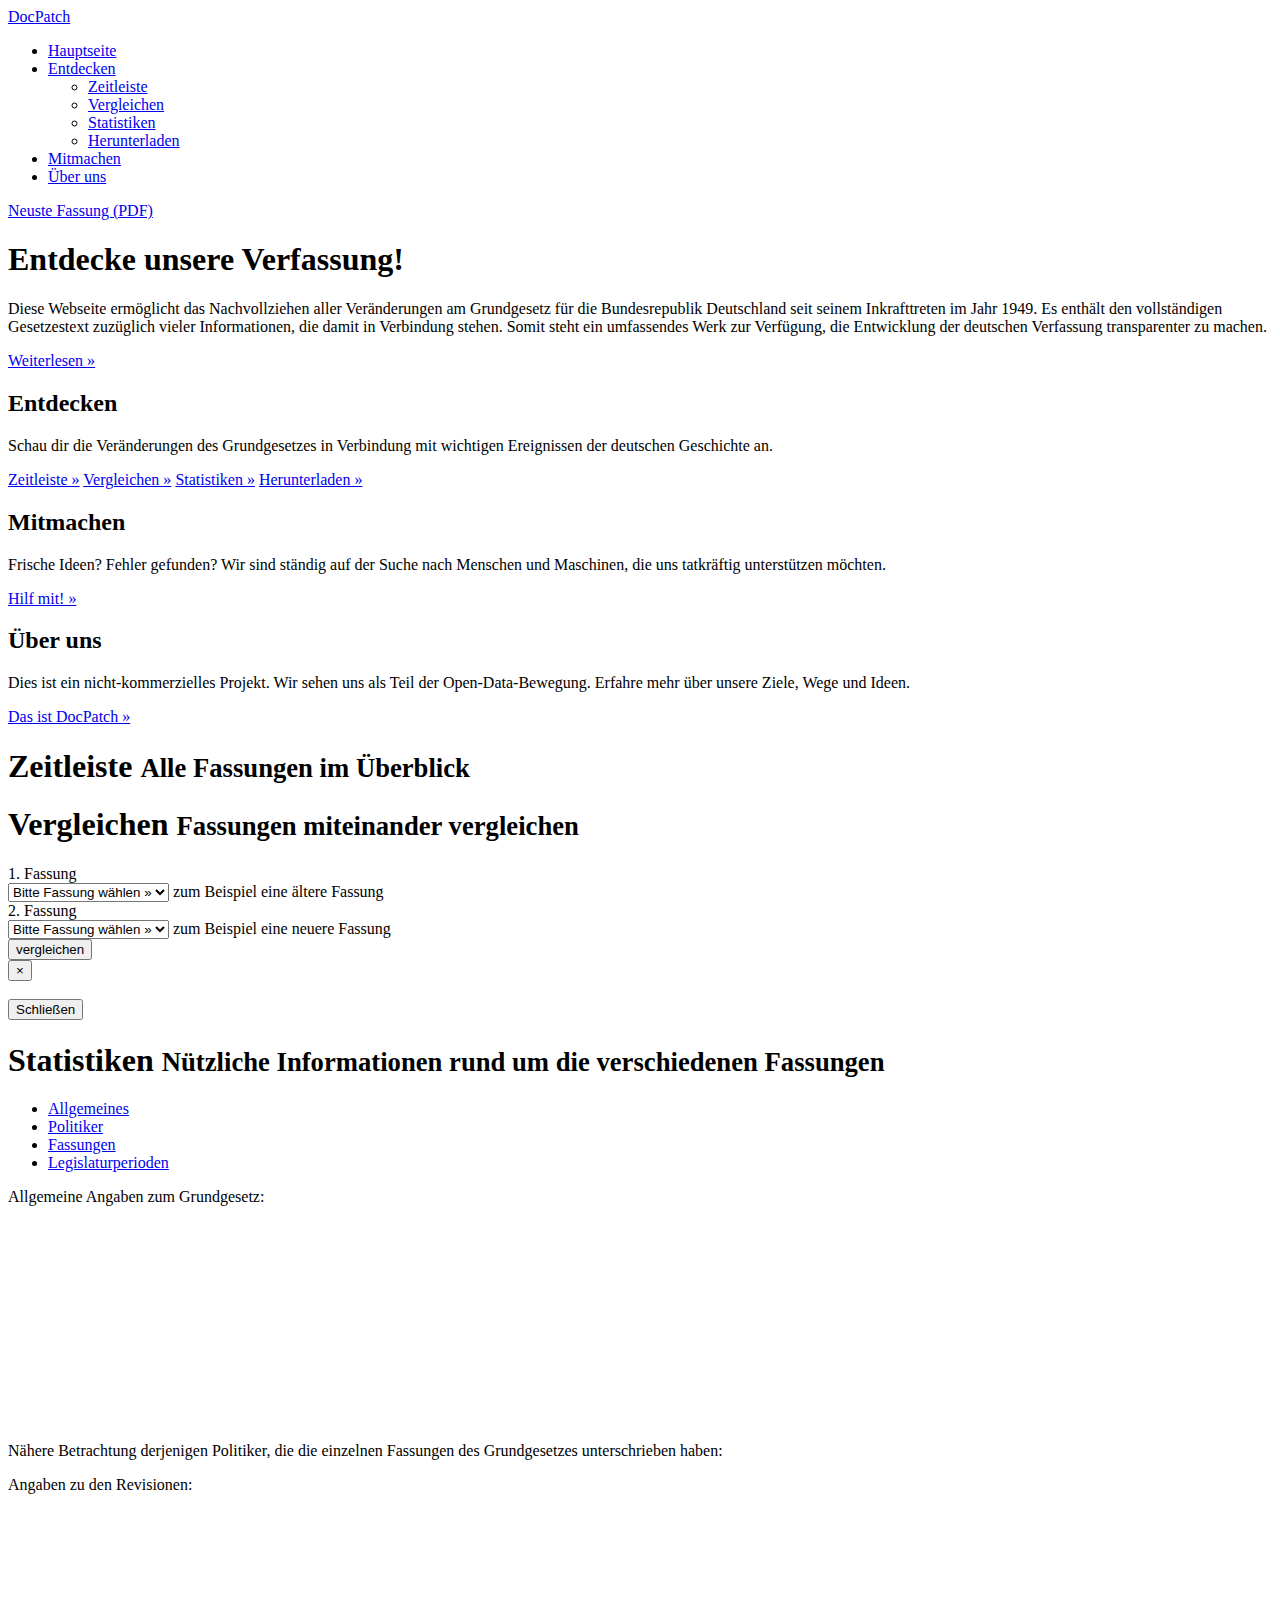
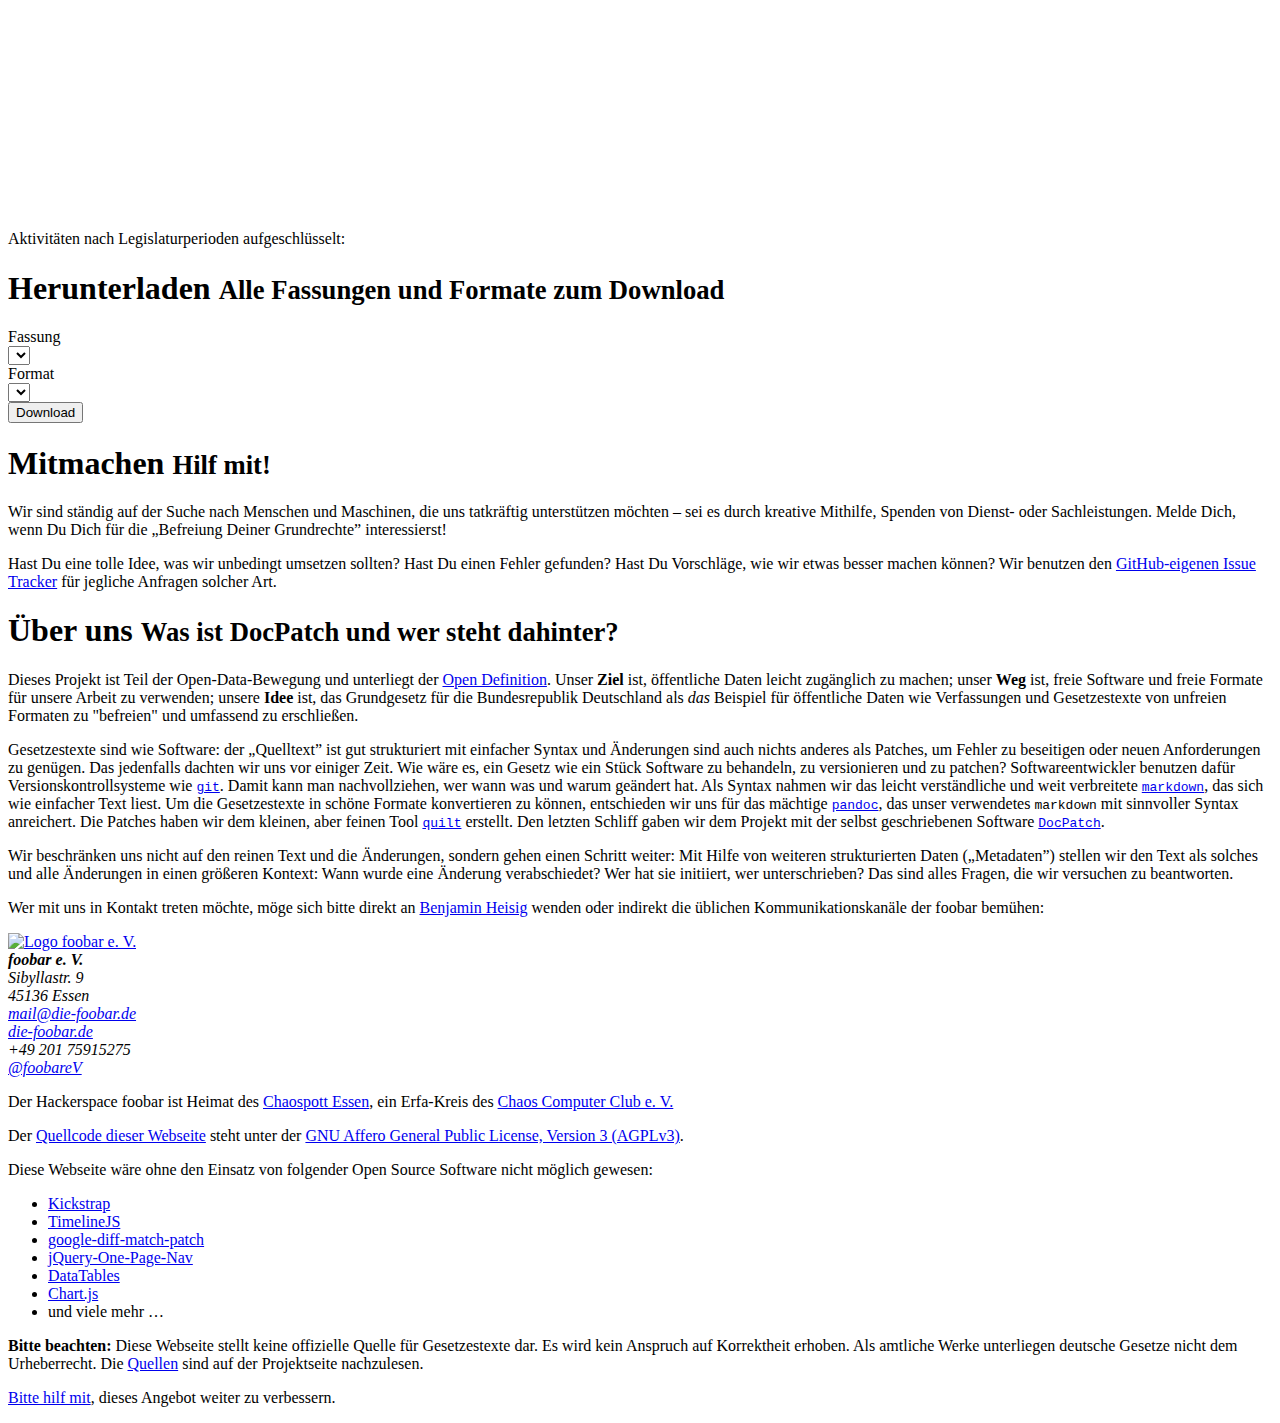
==== index.html @ ff867a38 "Added first chart: changes per year" ====
<!doctype html>
<!--[if lt IE 7]> <html class="no-js lt-ie9 lt-ie8 lt-ie7" lang="de"> <![endif]-->
<!--[if IE 7]>    <html class="no-js lt-ie9 lt-ie8" lang="de"> <![endif]-->
<!--[if IE 8]>    <html class="no-js lt-ie9" lang="de"> <![endif]-->
<!--[if gt IE 8]><!--> <html lang="de"> <!--<![endif]-->
<head>
    <meta charset="utf-8">
    <meta http-equiv="X-UA-Compatible" content="IE=edge,chrome=1">
    <title>Grundgesetz für die Bundesrepublik Deutschland [DocPatch]</title>
    <meta name="description" content="">
    <meta name="keywords" content="">
    <meta name="author" content="">
    <meta name="robots" content="index, follow">
    <meta name="DC.Contributor" content="">
    <meta name="DC.Coverage" content="Bundesrepublik Deutschland">
    <meta name="DC.Creator" content="">
    <meta name="DC.Description" content="">
    <meta name="DC.Language" content="de-DE">
    <meta name="DC.Identifier" content="http://docpatch.org/">
    <meta name="DC.Publisher" content="DocPatch 0.1">
    <meta name="DC.Relation" content="">
    <meta name="DC.Rights" content="Public Domain">
    <meta name="DC.Source" content="">
    <meta name="DC.Subject" content="Bundesverfassung">
    <meta name="DC.Title" content="Grundgesetz für die Bundesrepublik Deutschland">
    <meta name="DC.Type" content="">
    <meta name="viewport" content="width=device-width, initial-scale=1.0, maximum-scale=1, user-scalable=no">
    <meta http-equiv="Content-Style-Type" content="text/css">
    <link rel="shortcut icon" href="favicon.ico" />
    <style type="text/css">.hidden{margin:20px;border:5px solid #a24c4c;background-color:red;padding:10px;width:400px;color:white;font-family:helvetica,sans-serif}</style>
    <link rel="stylesheet/less" type="text/css" href="kickstrap.less">
    <script src="Kickstrap/js/less-1.3.3.min.js"></script>
    <!--<script type="text/javascript">
    var ks = { opts: { rootDir: '/' } }
    </script>
    <link rel="stylesheet/css" type="text/css" href="Kickstrap/css/kickstrap.min.css">-->
    <!--[if IE]><script src="Kickstrap/js/html5shiv.js"></script><![endif]-->
</head>

<body data-spy="scroll" data-target=".navbar">


<nav class="navbar navbar-inverse navbar-fixed-top">
    <nav class="navbar-inner">
        <section class="container">
            <a title="Hauptmenü" class="btn btn-navbar" data-toggle="collapse" data-target=".nav-collapse">
                <span class="icon-bar"></span>
                <span class="icon-bar"></span>
                <span class="icon-bar"></span>
            </a>

            <a class="brand" href="/" title="Grundgesetz für die Bundesrepublik Deutschland">DocPatch</a>
            
            <nav class="nav-collapse collapse">
                <ul id="topnav" class="nav">
                    <li><a href="#hauptseite" title="Hauptseite [H]" accesskey="h"><i class="icon-home"></i> Hauptseite</a></li>
                    <li class="dropdown">
                        <a class="dropdown-toggle" data-toggle="dropdown" href="#"><i class="icon-share"></i> Entdecken <b class="caret"></b></a>
                        <ul class="dropdown-menu">
                            <li><a href="#zeitleiste" title="Alle Fassungen im Überblick [Z]" accesskey="z"><i class="icon-time"></i> Zeitleiste</a></li>
                            <li><a href="#vergleichen" title="Fassungen miteinander vergleichen [R]" accesskey="r"><i class="icon-file"></i> Vergleichen</a></li>
                            <li><a href="#statistiken" title="Nützliche Informationen rund um die verschiedenen Fassungen [S]" accesskey="s"><i class="icon-bar-chart"></i> Statistiken</a></li>
                            <li><a href="#herunterladen" title="Alle Fassungen und Formate zum Download [D]" accesskey="d"><i class="icon-download"></i> Herunterladen</a></li>
                        </ul>
                    </li>
                    <li><a href="#mitmachen" title="Hilf mit! [M]" accesskey="m"><i class="icon-wrench"></i> Mitmachen</a></li>
                    <li><a href="#docpatch" title="Was ist DocPatch und wer steht dahinter? [U]" accesskey="u"><i class="icon-group"></i> Über uns</a></li>
                </ul>

                <a id="latest" class="btn btn-success pull-right" href="#"><i class="icon-download"></i> Neuste Fassung (PDF)</a>
            </nav>
        </section>
    </nav>
</nav>


<div class="container">
    <div id="hauptseite" class="hero-unit">
        <h1>Entdecke unsere Verfassung!</h1>

        <p>Diese Webseite ermöglicht das Nachvollziehen aller Veränderungen am Grundgesetz für die Bundesrepublik Deutschland seit seinem Inkrafttreten im Jahr 1949. Es enthält den vollständigen Gesetzestext zuzüglich vieler Informationen, die damit in Verbindung stehen. Somit steht ein umfassendes Werk zur Verfügung, die Entwicklung der deutschen Verfassung transparenter zu machen.</p>

        <p><a href="#docpatch" title="Was ist DocPatch und wer steht dahinter?" class="btn btn-primary btn-large">Weiterlesen &raquo;</a></p>
    </div>

    <div class="row">
        <div class="span4">
            <h2>Entdecken</h2>
            <p>Schau dir die Veränderungen des Grundgesetzes in Verbindung mit wichtigen Ereignissen der deutschen Geschichte an.</p>
            <a class="btn" href="#zeitleiste" title="Alle Fassungen im Überblick"><i class="icon-time"></i> Zeitleiste &raquo;</a>
            <a class="btn" href="#vergleichen" title="Fassungen miteinander vergleichen"><i class="icon-file"></i> Vergleichen &raquo;</a>
            <a class="btn" href="#statistiken" title="Nützliche Informationen rund um die verschiedenen Fassungen"><i class="icon-bar-chart"></i> Statistiken &raquo;</a>
            <a class="btn" href="#herunterladen" title="Alle Fassungen und Formate zum Download"><i class="icon-download"></i> Herunterladen &raquo;</a>
        </div>
        <div class="span4">
            <h2>Mitmachen</h2>
            <p>Frische Ideen? Fehler gefunden? Wir sind ständig auf der Suche nach Menschen und Maschinen, die uns tatkräftig unterstützen möchten.</p>
            <a class="btn" href="#mitmachen" title="Hilf mit!">Hilf mit! &raquo;</a>
        </div>
        <div class="span4">
            <h2>Über uns</h2>
            <p>Dies ist ein nicht-kommerzielles Projekt. Wir sehen uns als Teil der Open-Data-Bewegung. Erfahre mehr über unsere Ziele, Wege und Ideen.</p>
            <a class="btn" href="#docpatch" title="Was ist DocPatch und wer steht dahinter?">Das ist DocPatch &raquo;</a>
        </div>
    </div>
    
    <section id="zeitleiste">
        <div class="page-header">
            <h1><i class="icon-time"></i> Zeitleiste <small>Alle Fassungen im Überblick</small></h1>
        </div>

        <div id="timeline-embed"></div>
    </section>
    
    <section id="vergleichen">
        <div class="page-header">
            <h1><i class="icon-file"></i> Vergleichen <small>Fassungen miteinander vergleichen</small></h1>
        </div>

        <form class="form-horizontal" action="#">
            <div class="control-group">
                <label class="control-label" for="firstrevision">1. Fassung</label>
                <div class="controls">
                    <select name="firstrevision" id="firstrevision" class="span3 highlightfirstrevision">
                        <option value="-1">Bitte Fassung wählen &raquo;</option>
                    </select>
                    <span class="help-inline">zum Beispiel eine ältere Fassung</span>
                </div>
            </div>

            <div class="control-group">
                <label class="control-label" for="secondrevision">2. Fassung</label>
                <div class="controls">
                    <select name="secondrevision" id="secondrevision" class="span3 highlightsecondrevision">
                        <option value="-1">Bitte Fassung wählen &raquo;</option>
                    </select>
                    <span class="help-inline">zum Beispiel eine neuere Fassung</span>
                </div>
            </div>

            <div class="control-group">
                <div class="controls">
                    <button id="comparerevisions" type="button" class="btn btn-large btn-primary"><i class="icon-random"></i> vergleichen</button>
                </div>
            </div>
        </form>
        
        <div id="compareModal" class="modal hide fade" tabindex="-1" role="dialog" aria-labelledby="compareModalLabel" aria-hidden="true">
            <div class="modal-header">
                <button type="button" class="close" data-dismiss="modal" aria-hidden="true">&times;</button>
                <h3 id="compareModalLabel"></h3>
            </div>
            <div class="modal-body"></div>
            <div class="modal-footer">
                <button class="btn btn-primary" data-dismiss="modal" aria-hidden="true">Schließen</button>
            </div>
        </div>
    </section>

    <section id="statistiken">
        <div class="page-header">
            <h1><i class="icon-bar-chart"></i> Statistiken <small>Nützliche Informationen rund um die verschiedenen Fassungen</small></h1>
        </div>

        <ul class="nav nav-tabs" id="statisticsTab">
            <li class="active"><a href="#common" data-toggle="tab"><i class="icon-asterisk"></i> Allgemeines</a></li>
            <li><a href="#actors" data-toggle="tab"><i class="icon-group"></i> Politiker</a></li>
            <li><a href="#revisions" data-toggle="tab"><i class="icon-folder-open"></i> Fassungen</a></li>
            <li><a href="#legislativeSessions" data-toggle="tab"><i class="icon-share-alt"></i> Legislaturperioden</a></li>
        </ul>

        <div class="tab-content">
            <div class="tab-pane active" id="common">
                <p>Allgemeine Angaben zum Grundgesetz:</p>

                <div class="row-fluid">
                    <div class="span4">
                        <!-- (data) table: Anzahl Änderungen, Änderungen pro Jahr -->
                    </div>
                    <div class="span8">
                        <!-- chart.js: bar mit Änderungen pro Jahr -->
                        <canvas id="changesPerYear" width="700" height="200"></canvas>
                    </div>
                </div>
            </div>
            
            <div class="tab-pane" id="actors">
                <p>Nähere Betrachtung derjenigen Politiker, die die einzelnen Fassungen des Grundgesetzes unterschrieben haben:</p>

                <div class="row-fluid">
                    <div class="span6">
                        <!-- data table: Name (mit Link), Rolle, Anzahl Unterschriften -->
                    </div>
                    <div class="span6">
                        <!-- chart.js -->
                    </div>
                </div>
            </div>
            
            <div class="tab-pane" id="revisions">
                <p>Angaben zu den Revisionen:</p>

                <div class="row-fluid">
                    <div class="span6">
                        <!-- data table: Dauer von der Verabschiedung bis zum Inkrafttreten(?), Anzahl neuer/geänderter/gelöschter Artikel -->
                    </div>
                    <div class="span6">
                        <!-- chart.js: Abstimmungsverhältnis -->
                        <canvas id="resultOfTheVote" width="300" height="300"></canvas>
                    </div>
                </div>
            </div>
            
            <div class="tab-pane" id="legislativeSessions">
                <p>Aktivitäten nach Legislaturperioden aufgeschlüsselt:</p>

                <div class="row-fluid">
                    <div class="span6">
                        <!-- data table: Periode (mit Link), Anzahl Änderungen -->
                    </div>
                    <div class="span6">
                        <!-- chart.js: bar -->
                    </div>
                </div>
            </div>
        </div>
    </section>
    
    <section id="herunterladen">
        <div class="page-header">
            <h1><i class="icon-download"></i> Herunterladen <small>Alle Fassungen und Formate zum Download</small></h1>
        </div>
        
        <form id="download" class="form-horizontal" method="get">
            <div class="control-group">
                <label class="control-label" for="revision">Fassung</label>
                <div class="controls">
                    <select name="revision" id="revision" class="span3"></select>
                </div>
            </div>

            <div class="control-group">
                <label class="control-label" for="format">Format</label>
                <div class="controls">
                    <select name="format" id="format" class="span3"></select>
                </div>
            </div>
            
            <div class="control-group">
                <div class="controls">
                    <button type="submit" class="btn btn-large btn-success"><i class="icon-download icon-large"></i> Download</button>
                </div>
            </div>
        </form>
    </section>
    
    <section id="mitmachen">
        <div class="page-header">
            <h1><i class="icon-wrench"></i> Mitmachen <small>Hilf mit!</small></h1>
        </div>

        <p>Wir sind ständig auf der Suche nach Menschen und Maschinen, die uns tatkräftig unterstützen möchten &ndash; sei es durch kreative Mithilfe, Spenden von Dienst- oder Sachleistungen. Melde Dich, wenn Du Dich für die &bdquo;Befreiung Deiner Grundrechte&rdquo; interessierst!
        
        <p>Hast Du eine tolle Idee, was wir unbedingt umsetzen sollten? Hast Du einen Fehler gefunden? Hast Du Vorschläge, wie wir etwas besser machen können? Wir benutzen den <a href="https://github.com/bheisig/grundgesetz-dev/issues" title="https://github.com/bheisig/grundgesetz-dev/issues">GitHub-eigenen Issue Tracker</a> für jegliche Anfragen solcher Art.</p>
    </section>
    
    <section id="docpatch">
        <div class="page-header">
            <h1><i class="icon-group"></i> Über uns <small>Was ist DocPatch und wer steht dahinter?</small></h1>
        </div>

        <p>Dieses Projekt ist Teil der Open-Data-Bewegung und unterliegt der <a href="http://opendefinition.org/okd/" title="http://opendefinition.org/okd/">Open Definition</a>. Unser <strong>Ziel</strong> ist, öffentliche Daten leicht zugänglich zu machen; unser <strong>Weg</strong> ist, freie Software und freie Formate für unsere Arbeit zu verwenden; unsere <strong>Idee</strong> ist, das Grundgesetz für die Bundesrepublik Deutschland als <em>das</em> Beispiel für öffentliche Daten wie Verfassungen und Gesetzestexte von unfreien Formaten zu "befreien" und umfassend zu erschließen.</p>
        <p>Gesetzestexte sind wie Software: der &bdquo;Quelltext&rdquo; ist gut strukturiert mit einfacher Syntax und Änderungen sind auch nichts anderes als Patches, um Fehler zu beseitigen oder neuen Anforderungen zu genügen. Das jedenfalls dachten wir uns vor einiger Zeit. Wie wäre es, ein Gesetz wie ein Stück Software zu behandeln, zu versionieren und zu patchen? Softwareentwickler benutzen dafür Versionskontrollsysteme wie <a href="http://git-scm.com/" title="http://git-scm.com/"><code>git</code></a>. Damit kann man nachvollziehen, wer wann was und warum geändert hat. Als Syntax nahmen wir das leicht verständliche und weit verbreitete <a href="http://daringfireball.net/projects/markdown/" title="http://daringfireball.net/projects/markdown/"><code>markdown</code></a>, das sich wie einfacher Text liest. Um die Gesetzestexte in schöne Formate konvertieren zu können, entschieden wir uns für das mächtige <a href="http://johnmacfarlane.net/pandoc/index.html" title="http://johnmacfarlane.net/pandoc/index.html"><code>pandoc</code></a>, das unser verwendetes <code>markdown</code> mit sinnvoller Syntax anreichert. Die Patches haben wir dem kleinen, aber feinen Tool <a href="http://savannah.nongnu.org/projects/quilt" title="http://savannah.nongnu.org/projects/quilt"><code>quilt</code></a> erstellt. Den letzten Schliff gaben wir dem Projekt mit der selbst geschriebenen Software <a href="https://github.com/bheisig/DocPatch" title="https://github.com/bheisig/DocPatch"><code>DocPatch</code></a>.</p>
        <p>Wir beschränken uns nicht auf den reinen Text und die Änderungen, sondern gehen einen Schritt weiter: Mit Hilfe von weiteren strukturierten Daten (&bdquo;Metadaten&rdquo;) stellen wir den Text als solches und alle Änderungen in einen größeren Kontext: Wann wurde eine Änderung verabschiedet? Wer hat sie initiiert, wer unterschrieben? Das sind alles Fragen, die wir versuchen zu beantworten.</p>
    </section>
</div>


<footer id="footer">
    <div class="container">
        <div class="row-fluid">
            <div class="span4">
                <p>Wer mit uns in Kontakt treten möchte, möge sich bitte direkt an <a href="http://benjamin.heisig.name/" title="http://benjamin.heisig.name/">Benjamin Heisig</a> wenden oder indirekt die üblichen Kommunikationskanäle der foobar bemühen:</p>
                
                <a href="http://die-foobar.de/" title="foobar e.&nbsp;V."><img id="foobarlogo" src="img/foobar.png" alt="Logo foobar e.&nbsp;V." class="img-rounded pull-right"></a>

                <address>
                    <strong>foobar e.&nbsp;V.</strong><br />
                    Sibyllastr. 9<br />
                    45136 Essen<br />
                    <a href="mailto:mail@die-foobar.de" title="mail@die-foobar.de"><i class="icon-envelope"></i> mail@die-foobar.de</a><br />
                    <a href="http://die-foobar.de/" title="http://die-foobar.de/"><i class="icon-globe"></i> die-foobar.de</a><br />
                    <i class="icon-phone"></i> +49 201 75915275<br />
                    <a href="https://twitter.com/foobareV" title="Twitter"><i class="icon-twitter"></i> @foobareV</a>
                </address>
                
                <p>Der Hackerspace foobar ist Heimat des <a href="http://chaospott.de/" title="http://chaospott.de/">Chaospott Essen</a>, ein Erfa-Kreis des <a href="http://ccc.de/" title="http://ccc.de/">Chaos Computer Club e.&nbsp;V.</a></p>
            </div>

            <div class="span4">
                <p>Der <a href="https://github.com/bheisig/docpatch-web" title="https://github.com/bheisig/docpatch-web"><i class="icon-github"></i> Quellcode dieser Webseite</a> steht unter der <a href="http://www.gnu.org/licenses/agpl-3.0" title="http://www.gnu.org/licenses/agpl-3.0">GNU Affero General Public License, Version 3 (AGPLv3)</a>.</p>
                
                <p>Diese Webseite wäre ohne den Einsatz von folgender Open Source Software nicht möglich gewesen:</p>
                
                <ul>
                    <li><a href="http://getkickstrap.com/" title="http://getkickstrap.com/">Kickstrap</a></li>
                    <li><a href="http://timeline.verite.co/" title="http://timeline.verite.co/">TimelineJS</a></li>
                    <li><a href="http://code.google.com/p/google-diff-match-patch/" title="http://code.google.com/p/google-diff-match-patch/">google-diff-match-patch</a></li>
                    <li><a href="https://github.com/davist11/jQuery-One-Page-Nav" title="https://github.com/davist11/jQuery-One-Page-Nav">jQuery-One-Page-Nav</a></li>
                    <li><a href="http://www.datatables.net/" title="http://www.datatables.net/">DataTables</a></li>
                    <li><a href="http://chartjs.org/" title="http://chartjs.org/">Chart.js</a></li>
                    <li>und viele mehr &hellip;</li>
                </ul>
            </div>

            <div class="span4">
                <p><strong>Bitte beachten:</strong> Diese Webseite stellt keine offizielle Quelle für Gesetzestexte dar. Es wird kein Anspruch auf Korrektheit erhoben. Als amtliche Werke unterliegen deutsche Gesetze nicht dem Urheberrecht. Die <a href="https://github.com/bheisig/grundgesetz-dev#quellen" title="https://github.com/bheisig/grundgesetz-dev#quellen">Quellen</a> sind auf der Projektseite nachzulesen.</p>
                <p><a href="#mitmachen" title="Mitmachen">Bitte hilf mit</a>, dieses Angebot weiter zu verbessern.</p>
            </div>
        </div>
    </div>
</footer>

<script src="Kickstrap/js/jquery-1.8.3.min.js"></script>
<script id="appList" src="Kickstrap/js/kickstrap.min.js"></script>
<script src="js/docpatch.js"></script>

</body>
</html>
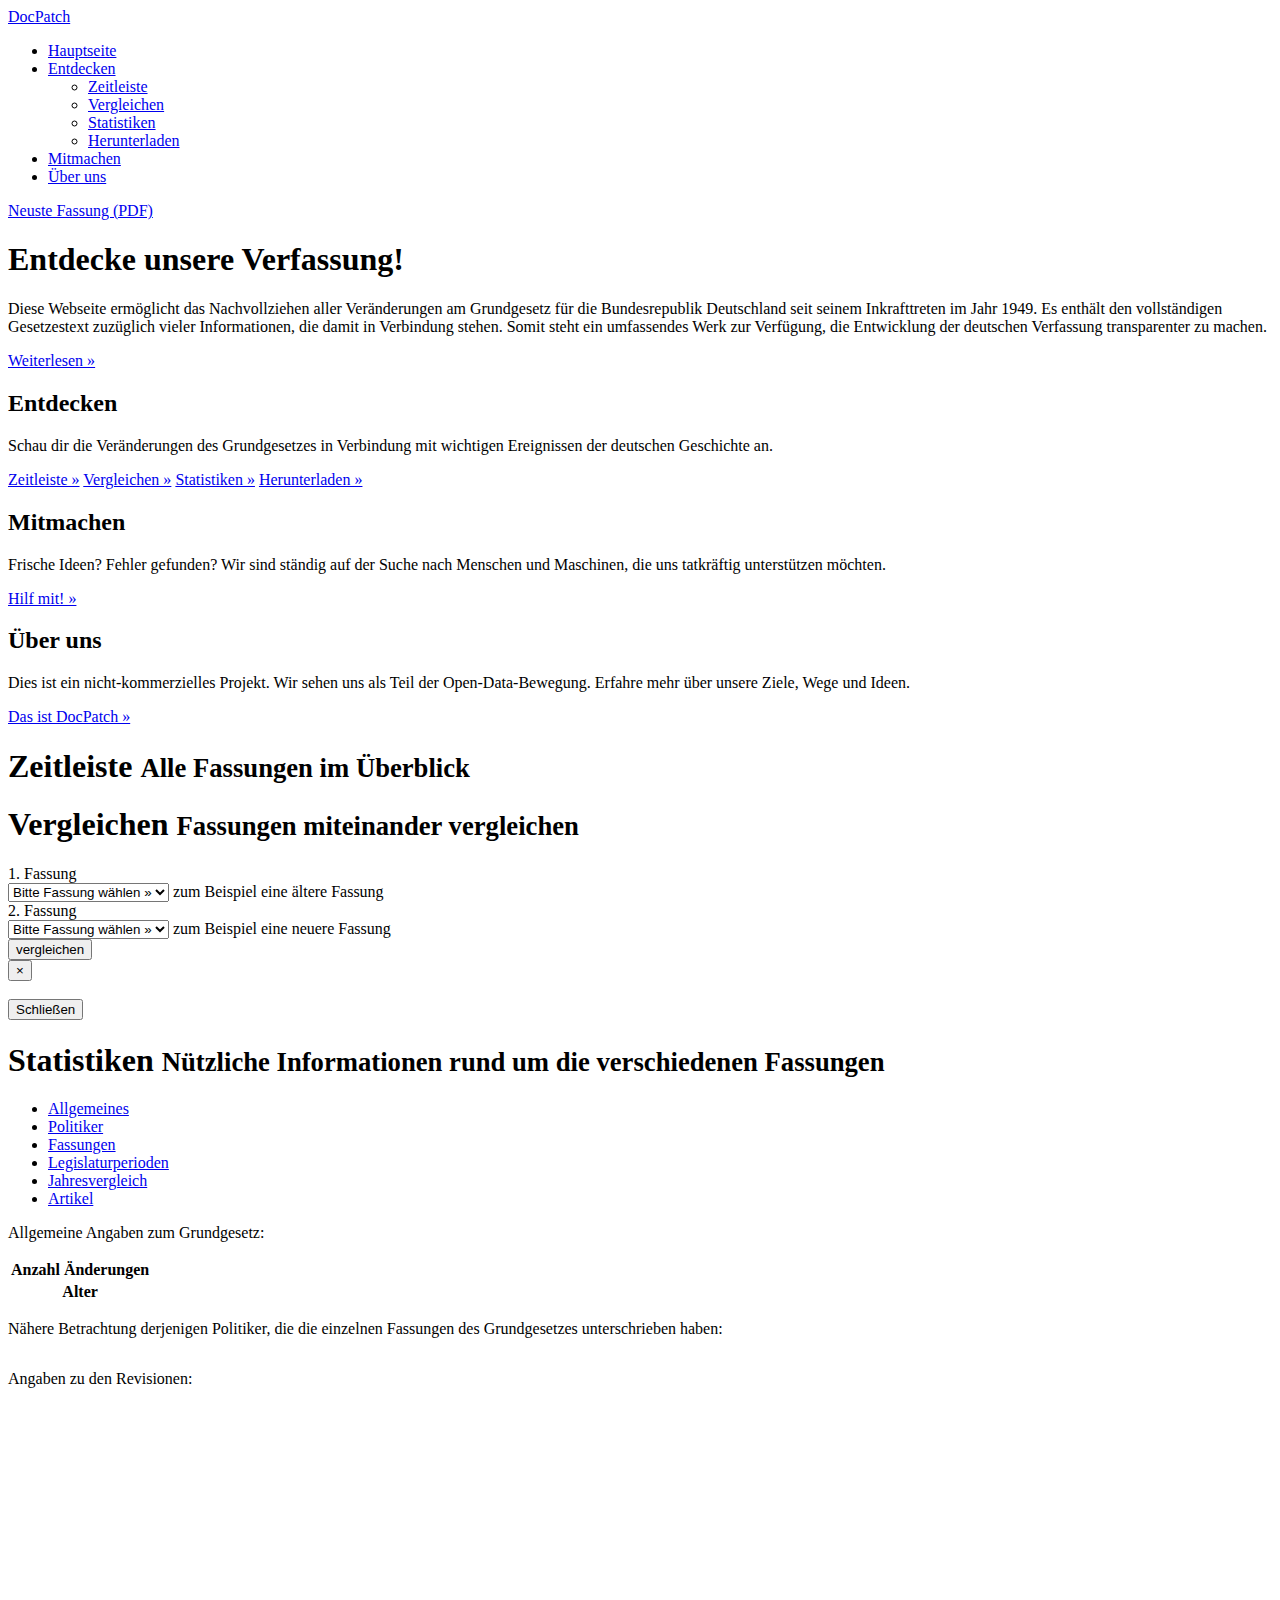
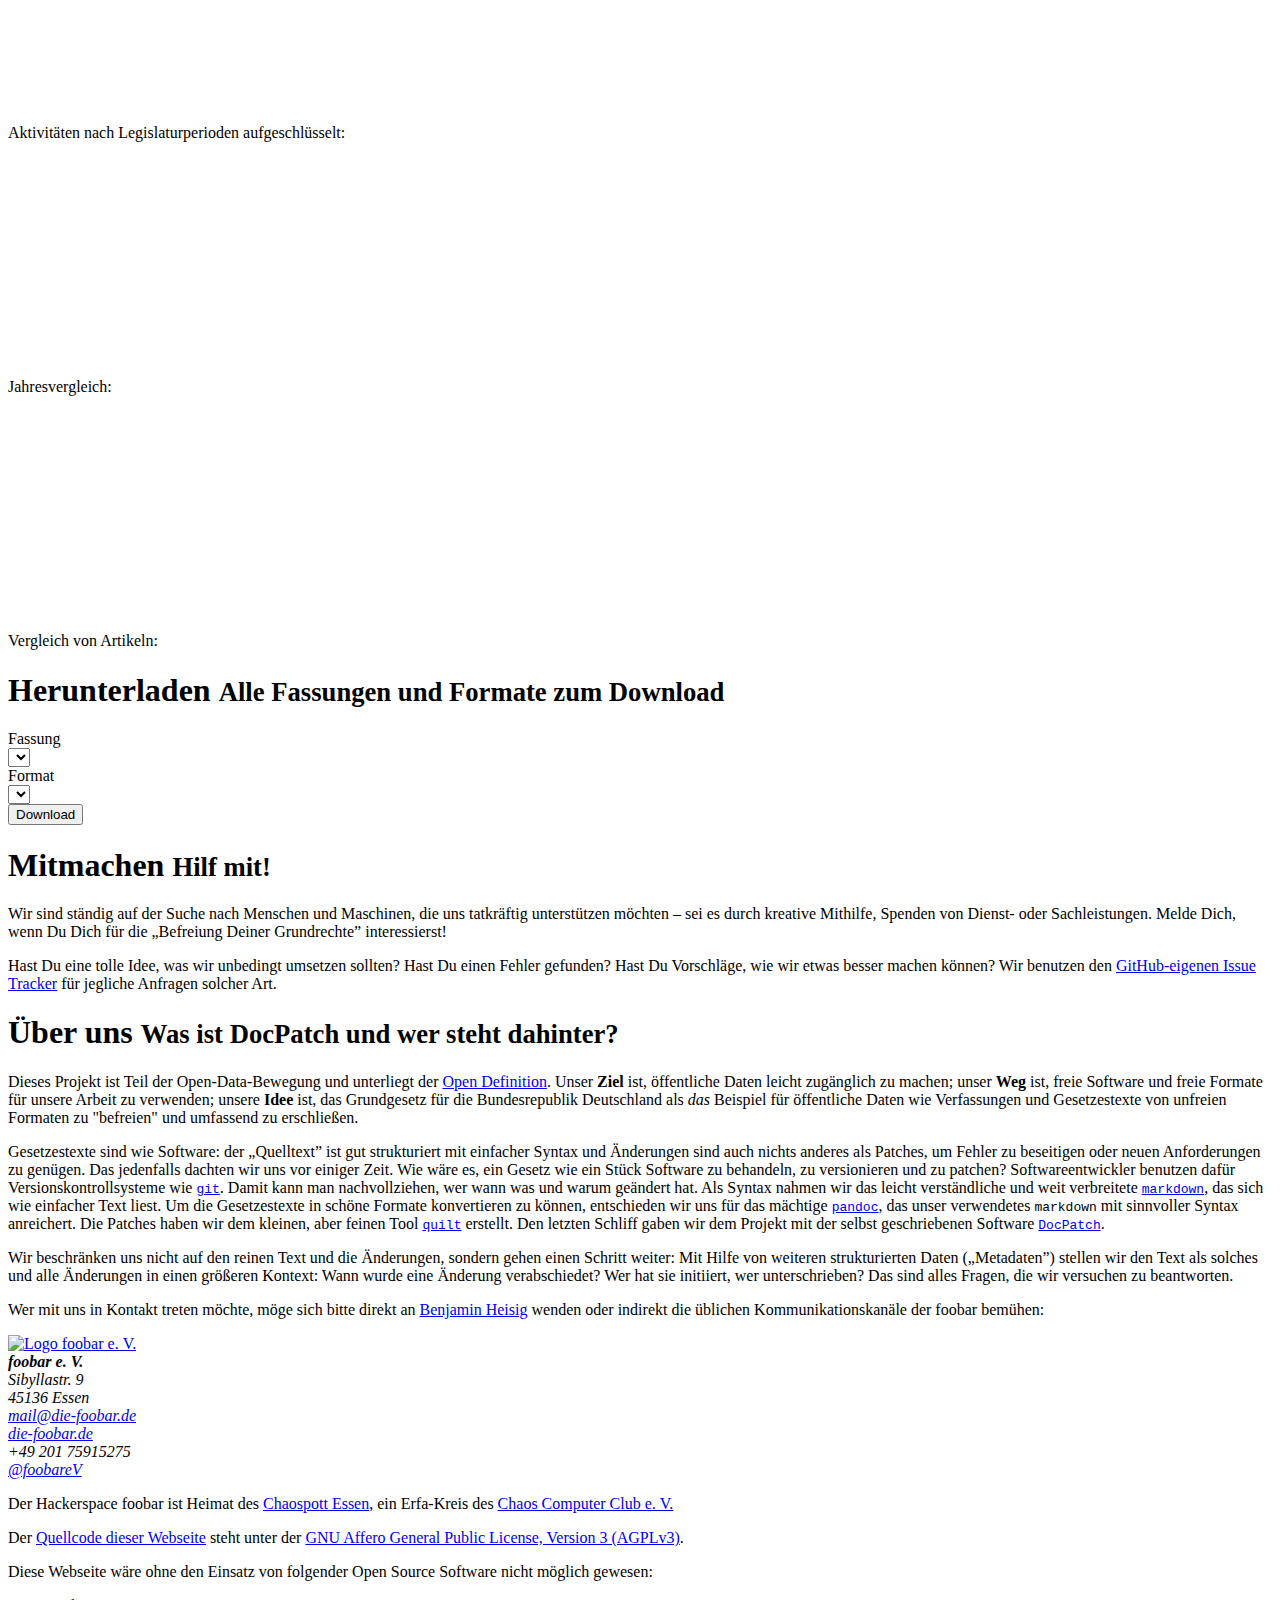
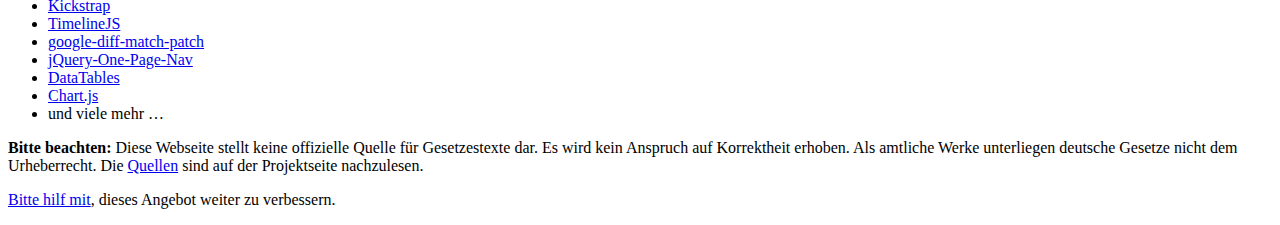
==== commit 9734e07e: "Working on statistics for politicians" ====
--- a/index.html
+++ b/index.html
@@ -167,6 +167,8 @@
             <li><a href="#actors" data-toggle="tab"><i class="icon-group"></i> Politiker</a></li>
             <li><a href="#revisions" data-toggle="tab"><i class="icon-folder-open"></i> Fassungen</a></li>
             <li><a href="#legislativeSessions" data-toggle="tab"><i class="icon-share-alt"></i> Legislaturperioden</a></li>
+            <li><a href="#years" data-toggle="tab"><i class="icon-time"></i> Jahresvergleich</a></li>
+            <li><a href="#articles" data-toggle="tab"><i class="icon-folder-open"></i> Artikel</a></li>
         </ul>
 
         <div class="tab-content">
@@ -175,11 +177,21 @@
 
                 <div class="row-fluid">
                     <div class="span4">
-                        <!-- (data) table: Anzahl Änderungen, Änderungen pro Jahr -->
+                        <table class="table table-striped">
+                            <tbody>
+                                <tr>
+                                    <th>Anzahl Änderungen</th>
+                                    <td id="countChanges"></td>
+                                </tr>
+                                <tr>
+                                    <th>Alter</th>
+                                    <td id="calculateAge"></td>
+                                </tr>
+                            </tbody>
+                        </table>
                     </div>
                     <div class="span8">
-                        <!-- chart.js: bar mit Änderungen pro Jahr -->
-                        <canvas id="changesPerYear" width="700" height="200"></canvas>
+                        <!-- TODO chart.js: any ideas? -->
                     </div>
                 </div>
             </div>
@@ -188,11 +200,12 @@
                 <p>Nähere Betrachtung derjenigen Politiker, die die einzelnen Fassungen des Grundgesetzes unterschrieben haben:</p>
 
                 <div class="row-fluid">
-                    <div class="span6">
-                        <!-- data table: Name (mit Link), Rolle, Anzahl Unterschriften -->
-                    </div>
-                    <div class="span6">
-                        <!-- chart.js -->
+                    <div class="span8">
+                        <!-- TODO data table: Name (mit Link), Rolle, Anzahl Unterschriften -->
+                        <table cellpadding="0" cellspacing="0" border="0" class="table table-striped table-bordered" id="actorsTable"></table>
+                    </div>
+                    <div class="span4">
+                        <!-- TODO chart.js: Verhältnis männlich/weiblich -->
                     </div>
                 </div>
             </div>
@@ -202,10 +215,10 @@
 
                 <div class="row-fluid">
                     <div class="span6">
-                        <!-- data table: Dauer von der Verabschiedung bis zum Inkrafttreten(?), Anzahl neuer/geänderter/gelöschter Artikel -->
+                        <!-- TODO data table: Dauer von der Verabschiedung bis zum Inkrafttreten(?), Anzahl neuer/geänderter/gelöschter Artikel -->
                     </div>
                     <div class="span6">
-                        <!-- chart.js: Abstimmungsverhältnis -->
+                        <!-- TODO chart.js: Abstimmungsverhältnis -->
                         <canvas id="resultOfTheVote" width="300" height="300"></canvas>
                     </div>
                 </div>
@@ -215,11 +228,39 @@
                 <p>Aktivitäten nach Legislaturperioden aufgeschlüsselt:</p>
 
                 <div class="row-fluid">
+                    <div class="span4">
+                        <!-- TODO data table: Periode (mit Link), Anzahl Änderungen -->
+                    </div>
+                    <div class="span8">
+                        <canvas id="changesPerPeriod" width="700" height="200"></canvas>
+                        <p></p>
+                    </div>
+                </div>
+            </div>
+            
+            <div class="tab-pane" id="years">
+                <p>Jahresvergleich:</p>
+
+                <div class="row-fluid">
+                    <div class="span2">
+                        <!-- TODO (data) table: Anzahl Änderungen, Änderungen pro Jahr -->
+                        <table cellpadding="0" cellspacing="0" border="0" class="display" id="changesPerYearTable"></table>
+                    </div>
+                    <div class="span10">
+                        <canvas id="changesPerYear" width="700" height="200"></canvas>
+                    </div>
+                </div>
+            </div>
+            
+            <div class="tab-pane" id="articles">
+                <p>Vergleich von Artikeln:</p>
+
+                <div class="row-fluid">
                     <div class="span6">
-                        <!-- data table: Periode (mit Link), Anzahl Änderungen -->
+                        <!-- TODO (data) table: Artikel-Nummer, Anzahl Änderungen -->
                     </div>
                     <div class="span6">
-                        <!-- chart.js: bar -->
+                        <!-- TODO chart.js -->
                     </div>
                 </div>
             </div>
@@ -323,7 +364,7 @@
 
 <script src="Kickstrap/js/jquery-1.8.3.min.js"></script>
 <script id="appList" src="Kickstrap/js/kickstrap.min.js"></script>
-<script src="js/docpatch.js"></script>
+<script src="js/ready.js"></script>
 
 </body>
 </html>
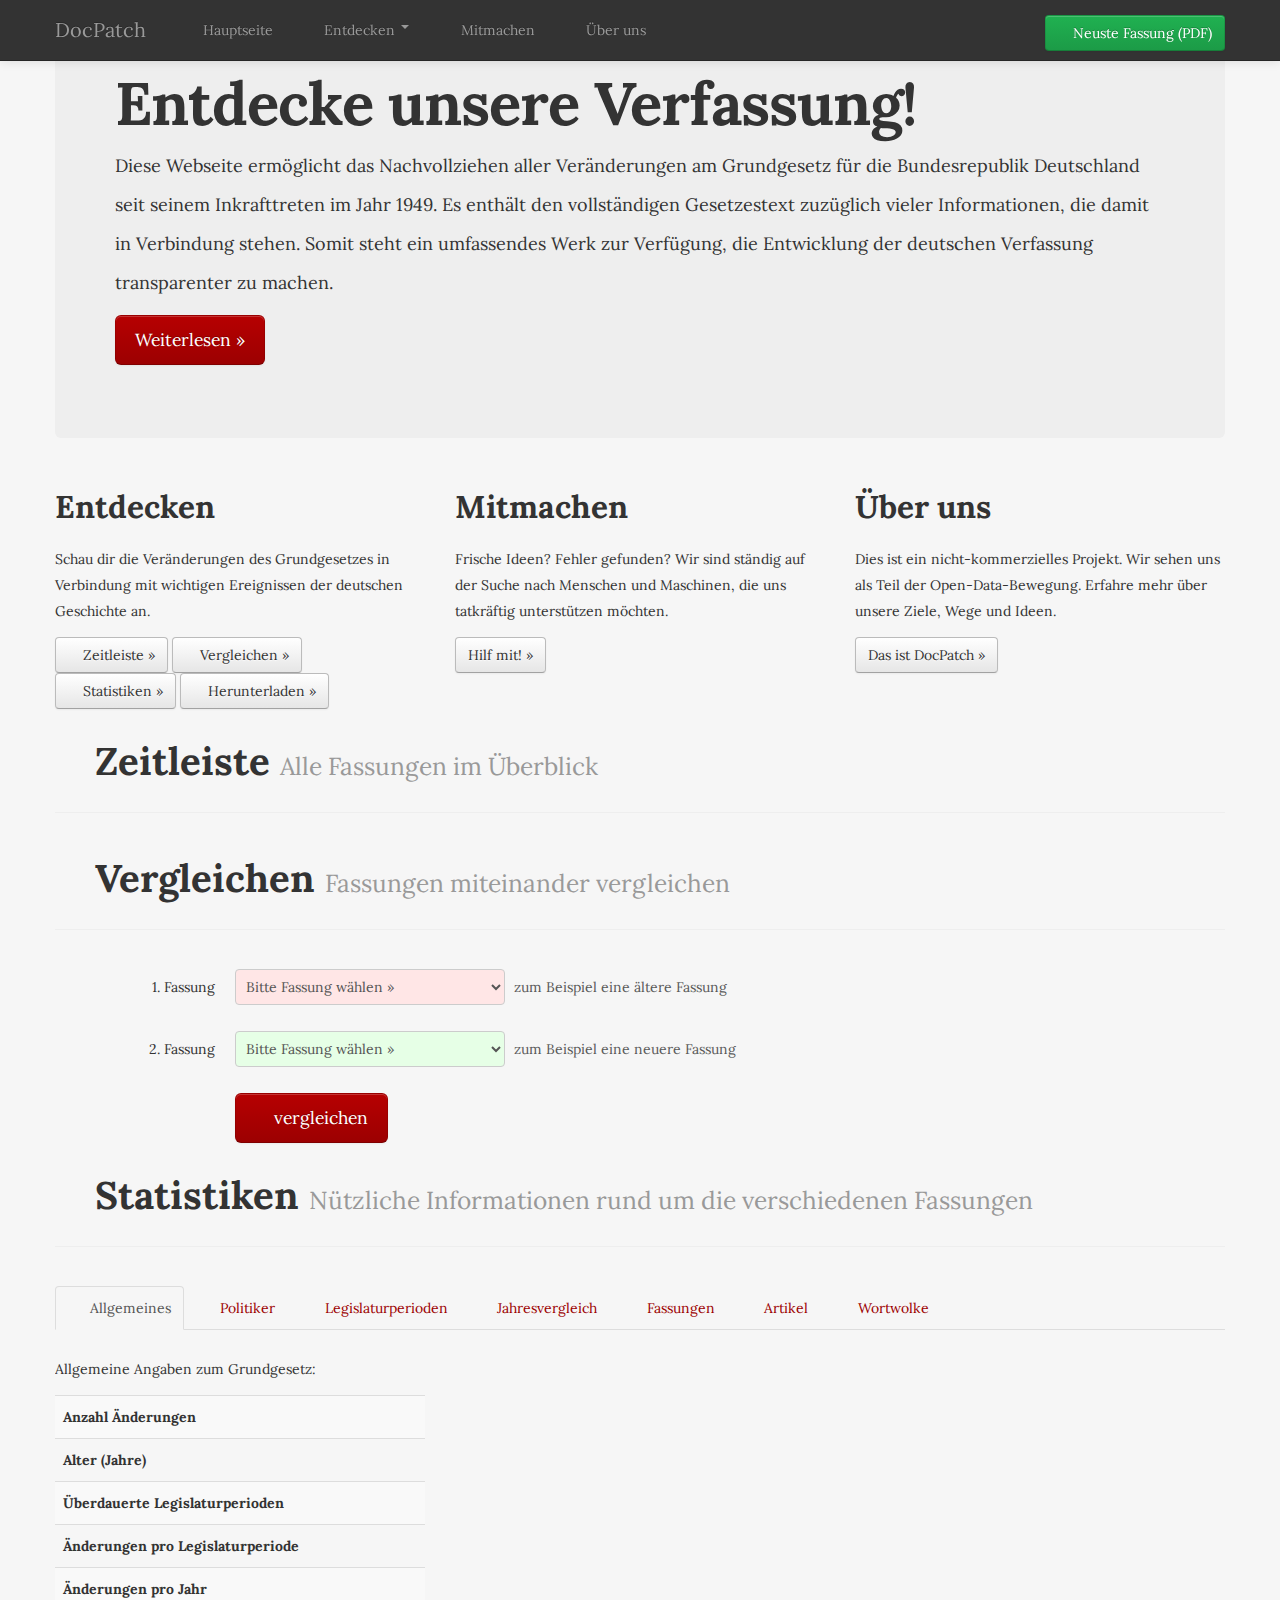
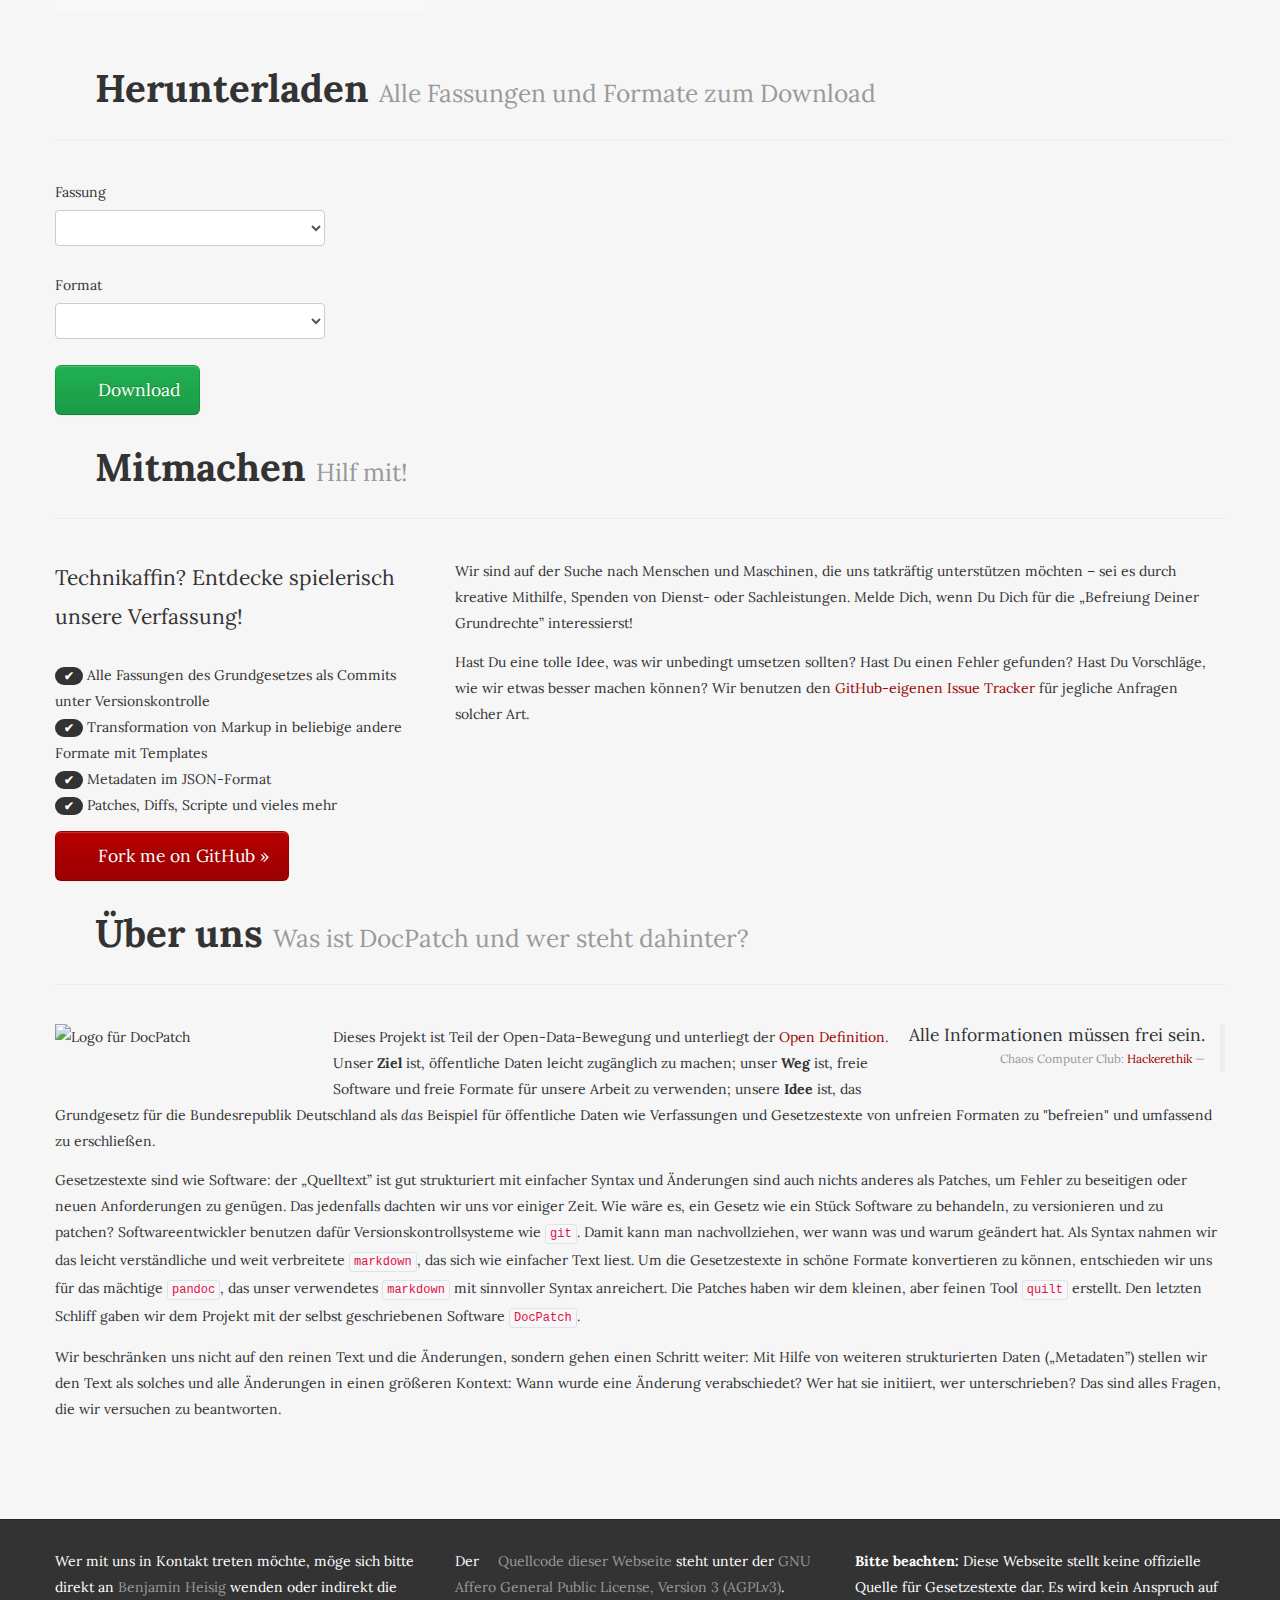
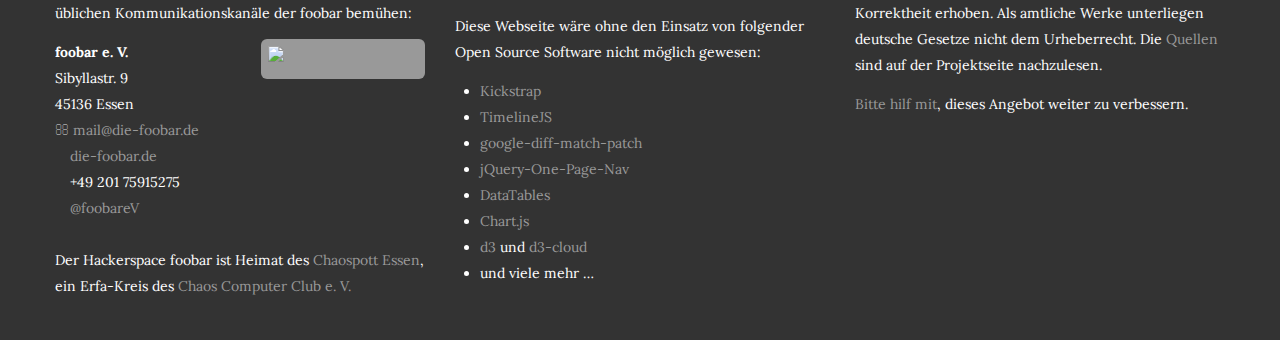
==== commit d58b8f40: "Re-designed "Mitmachen" and "Über uns"" ====
--- a/index.html
+++ b/index.html
@@ -27,14 +27,12 @@
     <meta name="viewport" content="width=device-width, initial-scale=1.0, maximum-scale=1, user-scalable=no">
     <meta http-equiv="Content-Style-Type" content="text/css">
     <link rel="shortcut icon" href="favicon.ico" />
-    <style type="text/css">.hidden{margin:20px;border:5px solid #a24c4c;background-color:red;padding:10px;width:400px;color:white;font-family:helvetica,sans-serif}</style>
-    <link rel="stylesheet/less" type="text/css" href="kickstrap.less">
-    <script src="Kickstrap/js/less-1.3.3.min.js"></script>
-    <!--<script type="text/javascript">
-    var ks = { opts: { rootDir: '/' } }
-    </script>
-    <link rel="stylesheet/css" type="text/css" href="Kickstrap/css/kickstrap.min.css">-->
+    <!--<link rel="stylesheet/less" type="text/css" href="kickstrap.less">
+    <script src="Kickstrap/js/less-1.3.3.min.js"></script>-->
+    <link rel="stylesheet" type="text/css" href="Kickstrap/css/kickstrap.min.css">
     <!--[if IE]><script src="Kickstrap/js/html5shiv.js"></script><![endif]-->
+    <!-- TODO Move d3 to Kickstrap apps. -->
+    <script src="Kickstrap/apps/universal/d3/d3.min.js"></script>
 </head>
 
 <body data-spy="scroll" data-target=".navbar">
@@ -50,7 +48,7 @@
             </a>
 
             <a class="brand" href="/" title="Grundgesetz für die Bundesrepublik Deutschland">DocPatch</a>
-            
+
             <nav class="nav-collapse collapse">
                 <ul id="topnav" class="nav">
                     <li><a href="#hauptseite" title="Hauptseite [H]" accesskey="h"><i class="icon-home"></i> Hauptseite</a></li>
@@ -103,7 +101,7 @@
             <a class="btn" href="#docpatch" title="Was ist DocPatch und wer steht dahinter?">Das ist DocPatch &raquo;</a>
         </div>
     </div>
-    
+
     <section id="zeitleiste">
         <div class="page-header">
             <h1><i class="icon-time"></i> Zeitleiste <small>Alle Fassungen im Überblick</small></h1>
@@ -111,7 +109,7 @@
 
         <div id="timeline-embed"></div>
     </section>
-    
+
     <section id="vergleichen">
         <div class="page-header">
             <h1><i class="icon-file"></i> Vergleichen <small>Fassungen miteinander vergleichen</small></h1>
@@ -144,7 +142,7 @@
                 </div>
             </div>
         </form>
-        
+
         <div id="compareModal" class="modal hide fade" tabindex="-1" role="dialog" aria-labelledby="compareModalLabel" aria-hidden="true">
             <div class="modal-header">
                 <button type="button" class="close" data-dismiss="modal" aria-hidden="true">&times;</button>
@@ -165,10 +163,11 @@
         <ul class="nav nav-tabs" id="statisticsTab">
             <li class="active"><a href="#common" data-toggle="tab"><i class="icon-asterisk"></i> Allgemeines</a></li>
             <li><a href="#actors" data-toggle="tab"><i class="icon-group"></i> Politiker</a></li>
-            <li><a href="#revisions" data-toggle="tab"><i class="icon-folder-open"></i> Fassungen</a></li>
             <li><a href="#legislativeSessions" data-toggle="tab"><i class="icon-share-alt"></i> Legislaturperioden</a></li>
             <li><a href="#years" data-toggle="tab"><i class="icon-time"></i> Jahresvergleich</a></li>
+            <li><a href="#revisions" data-toggle="tab"><i class="icon-folder-open"></i> Fassungen</a></li>
             <li><a href="#articles" data-toggle="tab"><i class="icon-folder-open"></i> Artikel</a></li>
+            <li><a href="#wordcloud" data-toggle="tab"><i class="icon-folder-open"></i> Wortwolke</a></li>
         </ul>
 
         <div class="tab-content">
@@ -181,137 +180,159 @@
                             <tbody>
                                 <tr>
                                     <th>Anzahl Änderungen</th>
-                                    <td id="countChanges"></td>
-                                </tr>
-                                <tr>
-                                    <th>Alter</th>
-                                    <td id="calculateAge"></td>
+                                    <td id="numberOfChanges"></td>
+                                </tr>
+                                <tr>
+                                    <th>Alter (Jahre)</th>
+                                    <td id="age"></td>
+                                </tr>
+                                <tr>
+                                    <th>Überdauerte Legislaturperioden</th>
+                                    <td id="numberOfLegislativeSessions"></td>
+                                </tr>
+                                <tr>
+                                    <th>Änderungen pro Legislaturperiode</th>
+                                    <td id="numberOfChangesPerLegislativeSessions"></td>
+                                </tr>
+                                <tr>
+                                    <th>Änderungen pro Jahr</th>
+                                    <td id="numberOfChangesPerYear"></td>
                                 </tr>
                             </tbody>
                         </table>
                     </div>
+
                     <div class="span8">
                         <!-- TODO chart.js: any ideas? -->
                     </div>
                 </div>
             </div>
-            
+
             <div class="tab-pane" id="actors">
                 <p>Nähere Betrachtung derjenigen Politiker, die die einzelnen Fassungen des Grundgesetzes unterschrieben haben:</p>
 
-                <div class="row-fluid">
-                    <div class="span8">
-                        <!-- TODO data table: Name (mit Link), Rolle, Anzahl Unterschriften -->
-                        <table cellpadding="0" cellspacing="0" border="0" class="table table-striped table-bordered" id="actorsTable"></table>
-                    </div>
-                    <div class="span4">
-                        <!-- TODO chart.js: Verhältnis männlich/weiblich -->
-                    </div>
-                </div>
-            </div>
-            
+                <table cellpadding="0" cellspacing="0" border="0" class="table table-striped table-bordered" id="actorsTable"></table>
+            </div>
+
+            <div class="tab-pane" id="legislativeSessions">
+                <p>Anzahl der Änderungen in den jeweiligen Legislaturperioden:</p>
+
+                <canvas id="changesPerPeriod" width="700" height="200"></canvas>
+            </div>
+
+            <div class="tab-pane" id="years">
+                <p>Anzahl der Änderungen in den jeweiligen Jahren:</p>
+
+                <canvas id="changesPerYear" width="700" height="200"></canvas>
+            </div>
+
             <div class="tab-pane" id="revisions">
-                <p>Angaben zu den Revisionen:</p>
+                <p>Abstimmungsverhältnis bei der Verabschiedung einer Gesetzesänderung im Bundestag:</p>
 
                 <div class="row-fluid">
                     <div class="span6">
-                        <!-- TODO data table: Dauer von der Verabschiedung bis zum Inkrafttreten(?), Anzahl neuer/geänderter/gelöschter Artikel -->
+                        <div class="control-group">
+                            <label class="control-label" for="revisionStats">Fassung</label>
+                            <div class="controls">
+                                <select name="revisionStats" id="revisionStats" class="span12"></select>
+                            </div>
+                        </div>
+
+                        <ul id="resultOfTheVoteList"></ul>
+
+                        <div id="resultOfTheVoteAlert" class="alert info fade">
+                            Zu dieser Fassung existieren nicht genügend Daten.
+                        </div>
                     </div>
+
                     <div class="span6">
-                        <!-- TODO chart.js: Abstimmungsverhältnis -->
                         <canvas id="resultOfTheVote" width="300" height="300"></canvas>
                     </div>
                 </div>
             </div>
-            
-            <div class="tab-pane" id="legislativeSessions">
-                <p>Aktivitäten nach Legislaturperioden aufgeschlüsselt:</p>
-
-                <div class="row-fluid">
-                    <div class="span4">
-                        <!-- TODO data table: Periode (mit Link), Anzahl Änderungen -->
-                    </div>
-                    <div class="span8">
-                        <canvas id="changesPerPeriod" width="700" height="200"></canvas>
-                        <p></p>
-                    </div>
-                </div>
-            </div>
-            
-            <div class="tab-pane" id="years">
-                <p>Jahresvergleich:</p>
-
-                <div class="row-fluid">
-                    <div class="span2">
-                        <!-- TODO (data) table: Anzahl Änderungen, Änderungen pro Jahr -->
-                        <table cellpadding="0" cellspacing="0" border="0" class="display" id="changesPerYearTable"></table>
-                    </div>
-                    <div class="span10">
-                        <canvas id="changesPerYear" width="700" height="200"></canvas>
-                    </div>
-                </div>
-            </div>
-            
+
             <div class="tab-pane" id="articles">
-                <p>Vergleich von Artikeln:</p>
-
-                <div class="row-fluid">
-                    <div class="span6">
-                        <!-- TODO (data) table: Artikel-Nummer, Anzahl Änderungen -->
-                    </div>
-                    <div class="span6">
-                        <!-- TODO chart.js -->
-                    </div>
-                </div>
-            </div>
-        </div>
-    </section>
-    
+                <p>Änderungshistorie einzelner Artikel:</p>
+
+                <table cellpadding="0" cellspacing="0" border="0" class="table table-striped table-bordered" id="articlesTable"></table>
+            </div>
+
+            <div class="tab-pane" id="wordcloud">
+                <p id="wordCloudLoading" class="text-center"> <img src="Kickstrap/apps/timelinejs/css/loading.gif" alt="loading animation"/> Bitte warten &hellip; <progress value="" max="" /></progress> <span></span></p>
+                <div id="wordCloudImage"></div>
+            </div>
+        </div>
+    </section>
+
     <section id="herunterladen">
         <div class="page-header">
             <h1><i class="icon-download"></i> Herunterladen <small>Alle Fassungen und Formate zum Download</small></h1>
         </div>
-        
-        <form id="download" class="form-horizontal" method="get">
-            <div class="control-group">
-                <label class="control-label" for="revision">Fassung</label>
-                <div class="controls">
-                    <select name="revision" id="revision" class="span3"></select>
-                </div>
-            </div>
-
-            <div class="control-group">
-                <label class="control-label" for="format">Format</label>
-                <div class="controls">
-                    <select name="format" id="format" class="span3"></select>
-                </div>
-            </div>
-            
-            <div class="control-group">
-                <div class="controls">
-                    <button type="submit" class="btn btn-large btn-success"><i class="icon-download icon-large"></i> Download</button>
-                </div>
-            </div>
-        </form>
-    </section>
-    
+
+        <div class="control-group">
+            <label class="control-label" for="revision">Fassung</label>
+            <div class="controls">
+                <select name="revision" id="revision" class="span3"></select>
+            </div>
+        </div>
+
+        <div class="control-group">
+            <label class="control-label" for="format">Format</label>
+            <div class="controls">
+                <select name="format" id="format" class="span3"></select>
+            </div>
+        </div>
+
+        <div class="control-group">
+            <div class="controls">
+                <a id="download" class="btn btn-large btn-success" href="#"><i class="icon-download icon-large"></i> Download</a>
+            </div>
+        </div>
+    </section>
+
     <section id="mitmachen">
         <div class="page-header">
             <h1><i class="icon-wrench"></i> Mitmachen <small>Hilf mit!</small></h1>
         </div>
 
-        <p>Wir sind ständig auf der Suche nach Menschen und Maschinen, die uns tatkräftig unterstützen möchten &ndash; sei es durch kreative Mithilfe, Spenden von Dienst- oder Sachleistungen. Melde Dich, wenn Du Dich für die &bdquo;Befreiung Deiner Grundrechte&rdquo; interessierst!
-        
-        <p>Hast Du eine tolle Idee, was wir unbedingt umsetzen sollten? Hast Du einen Fehler gefunden? Hast Du Vorschläge, wie wir etwas besser machen können? Wir benutzen den <a href="https://github.com/bheisig/grundgesetz-dev/issues" title="https://github.com/bheisig/grundgesetz-dev/issues">GitHub-eigenen Issue Tracker</a> für jegliche Anfragen solcher Art.</p>
-    </section>
-    
+        <div class="row-fluid">
+            <div class="span4">
+                <p class="lead">Technikaffin? Entdecke spielerisch unsere Verfassung!</p>
+
+                <ul class="unstyled">
+                    <li><span class="badge badge-inverse">✔</span> Alle Fassungen des Grundgesetzes als Commits unter Versionskontrolle</li>
+                    <li><span class="badge badge-inverse">✔</span> Transformation von Markup in beliebige andere Formate mit Templates</li>
+                    <li><span class="badge badge-inverse">✔</span> Metadaten im JSON-Format</li>
+                    <li><span class="badge badge-inverse">✔</span> Patches, Diffs, Scripte und vieles mehr</li>
+                </ul>
+
+                <a href="https://github.com/bheisig/grundgesetz-dev" title="https://github.com/bheisig/grundgesetz-dev" class="btn btn-large btn-primary"><i class="icon-github icon-large"></i> Fork me on GitHub &raquo;</a>
+            </div>
+
+            <div class="span8">
+                <p>Wir sind auf der Suche nach Menschen und Maschinen, die uns tatkräftig unterstützen möchten &ndash; sei es durch kreative Mithilfe, Spenden von Dienst- oder Sachleistungen. Melde Dich, wenn Du Dich für die &bdquo;Befreiung Deiner Grundrechte&rdquo; interessierst!
+
+                <p>Hast Du eine tolle Idee, was wir unbedingt umsetzen sollten? Hast Du einen Fehler gefunden? Hast Du Vorschläge, wie wir etwas besser machen können? Wir benutzen den <a href="https://github.com/bheisig/grundgesetz-dev/issues" title="https://github.com/bheisig/grundgesetz-dev/issues">GitHub-eigenen Issue Tracker</a> für jegliche Anfragen solcher Art.</p>
+            </div>
+        </div>
+    </section>
+
     <section id="docpatch">
         <div class="page-header">
             <h1><i class="icon-group"></i> Über uns <small>Was ist DocPatch und wer steht dahinter?</small></h1>
         </div>
 
+        <blockquote class="pull-right">
+            <p>Alle Informationen müssen frei sein.</p>
+            <small>Chaos Computer Club: <a href="https://www.ccc.de/de/hackerethik"><cite title="Hackerethik">Hackerethik</cite></a></small>
+        </blockquote>
+
+        <img src="img/docpatch_gg_logo_transparent_noborder.svg" alt="Logo für DocPatch" id="docpatch-logo" class="pull-left">
+
         <p>Dieses Projekt ist Teil der Open-Data-Bewegung und unterliegt der <a href="http://opendefinition.org/okd/" title="http://opendefinition.org/okd/">Open Definition</a>. Unser <strong>Ziel</strong> ist, öffentliche Daten leicht zugänglich zu machen; unser <strong>Weg</strong> ist, freie Software und freie Formate für unsere Arbeit zu verwenden; unsere <strong>Idee</strong> ist, das Grundgesetz für die Bundesrepublik Deutschland als <em>das</em> Beispiel für öffentliche Daten wie Verfassungen und Gesetzestexte von unfreien Formaten zu "befreien" und umfassend zu erschließen.</p>
+
         <p>Gesetzestexte sind wie Software: der &bdquo;Quelltext&rdquo; ist gut strukturiert mit einfacher Syntax und Änderungen sind auch nichts anderes als Patches, um Fehler zu beseitigen oder neuen Anforderungen zu genügen. Das jedenfalls dachten wir uns vor einiger Zeit. Wie wäre es, ein Gesetz wie ein Stück Software zu behandeln, zu versionieren und zu patchen? Softwareentwickler benutzen dafür Versionskontrollsysteme wie <a href="http://git-scm.com/" title="http://git-scm.com/"><code>git</code></a>. Damit kann man nachvollziehen, wer wann was und warum geändert hat. Als Syntax nahmen wir das leicht verständliche und weit verbreitete <a href="http://daringfireball.net/projects/markdown/" title="http://daringfireball.net/projects/markdown/"><code>markdown</code></a>, das sich wie einfacher Text liest. Um die Gesetzestexte in schöne Formate konvertieren zu können, entschieden wir uns für das mächtige <a href="http://johnmacfarlane.net/pandoc/index.html" title="http://johnmacfarlane.net/pandoc/index.html"><code>pandoc</code></a>, das unser verwendetes <code>markdown</code> mit sinnvoller Syntax anreichert. Die Patches haben wir dem kleinen, aber feinen Tool <a href="http://savannah.nongnu.org/projects/quilt" title="http://savannah.nongnu.org/projects/quilt"><code>quilt</code></a> erstellt. Den letzten Schliff gaben wir dem Projekt mit der selbst geschriebenen Software <a href="https://github.com/bheisig/DocPatch" title="https://github.com/bheisig/DocPatch"><code>DocPatch</code></a>.</p>
+
         <p>Wir beschränken uns nicht auf den reinen Text und die Änderungen, sondern gehen einen Schritt weiter: Mit Hilfe von weiteren strukturierten Daten (&bdquo;Metadaten&rdquo;) stellen wir den Text als solches und alle Änderungen in einen größeren Kontext: Wann wurde eine Änderung verabschiedet? Wer hat sie initiiert, wer unterschrieben? Das sind alles Fragen, die wir versuchen zu beantworten.</p>
     </section>
 </div>
@@ -322,8 +343,8 @@
         <div class="row-fluid">
             <div class="span4">
                 <p>Wer mit uns in Kontakt treten möchte, möge sich bitte direkt an <a href="http://benjamin.heisig.name/" title="http://benjamin.heisig.name/">Benjamin Heisig</a> wenden oder indirekt die üblichen Kommunikationskanäle der foobar bemühen:</p>
-                
-                <a href="http://die-foobar.de/" title="foobar e.&nbsp;V."><img id="foobarlogo" src="img/foobar.png" alt="Logo foobar e.&nbsp;V." class="img-rounded pull-right"></a>
+
+                <a href="http://die-foobar.de/" title="foobar e.&nbsp;V."><img id="foobar-logo" src="img/foobar.png" alt="Logo des foobar e.&nbsp;V." class="img-rounded pull-right"></a>
 
                 <address>
                     <strong>foobar e.&nbsp;V.</strong><br />
@@ -334,15 +355,15 @@
                     <i class="icon-phone"></i> +49 201 75915275<br />
                     <a href="https://twitter.com/foobareV" title="Twitter"><i class="icon-twitter"></i> @foobareV</a>
                 </address>
-                
+
                 <p>Der Hackerspace foobar ist Heimat des <a href="http://chaospott.de/" title="http://chaospott.de/">Chaospott Essen</a>, ein Erfa-Kreis des <a href="http://ccc.de/" title="http://ccc.de/">Chaos Computer Club e.&nbsp;V.</a></p>
             </div>
 
             <div class="span4">
                 <p>Der <a href="https://github.com/bheisig/docpatch-web" title="https://github.com/bheisig/docpatch-web"><i class="icon-github"></i> Quellcode dieser Webseite</a> steht unter der <a href="http://www.gnu.org/licenses/agpl-3.0" title="http://www.gnu.org/licenses/agpl-3.0">GNU Affero General Public License, Version 3 (AGPLv3)</a>.</p>
-                
+
                 <p>Diese Webseite wäre ohne den Einsatz von folgender Open Source Software nicht möglich gewesen:</p>
-                
+
                 <ul>
                     <li><a href="http://getkickstrap.com/" title="http://getkickstrap.com/">Kickstrap</a></li>
                     <li><a href="http://timeline.verite.co/" title="http://timeline.verite.co/">TimelineJS</a></li>
@@ -350,6 +371,7 @@
                     <li><a href="https://github.com/davist11/jQuery-One-Page-Nav" title="https://github.com/davist11/jQuery-One-Page-Nav">jQuery-One-Page-Nav</a></li>
                     <li><a href="http://www.datatables.net/" title="http://www.datatables.net/">DataTables</a></li>
                     <li><a href="http://chartjs.org/" title="http://chartjs.org/">Chart.js</a></li>
+                    <li><a href="http://d3js.org/" title="http://d3js.org/">d3</a> und <a href="https://github.com/jasondavies/d3-cloud" title="https://github.com/jasondavies/d3-cloud">d3-cloud</a></li>
                     <li>und viele mehr &hellip;</li>
                 </ul>
             </div>
@@ -364,7 +386,7 @@
 
 <script src="Kickstrap/js/jquery-1.8.3.min.js"></script>
 <script id="appList" src="Kickstrap/js/kickstrap.min.js"></script>
-<script src="js/ready.js"></script>
+<script id="appList" src="js/ready.js"></script>
 
 </body>
 </html>
--- a/Kickstrap/css/kickstrap.min.css
+++ b/Kickstrap/css/kickstrap.min.css
@@ -0,0 +1,855 @@
+@import url('http://fonts.googleapis.com/css?family=Lora:400,700,400italic,700italic');
+script#caching{content:"<script class=\"extras\" type=\"text/javascript\">consoleLog('Style caching enabled.')br-consoleLog('if you expected something different, try typing \"clearCache()\"')br-</script>";}
+.hidden{display:none;}
+script#caching{content:"<script class=\"extras\" type=\"text/javascript\">consoleLog('Style caching enabled.')br-consoleLog('if you expected something different, try typing \"clearCache()\"')br-</script>";}
+article,aside,details,figcaption,figure,footer,header,hgroup,nav,section{display:block;}
+audio,canvas,video{display:inline-block;*display:inline;*zoom:1;}
+audio:not([controls]){display:none;}
+html{font-size:100%;-webkit-text-size-adjust:100%;-ms-text-size-adjust:100%;}
+a:focus{outline:thin dotted #333;outline:5px auto -webkit-focus-ring-color;outline-offset:-2px;}
+a:hover,a:active{outline:0;}
+sub,sup{position:relative;font-size:75%;line-height:0;vertical-align:baseline;}
+sup{top:-0.5em;}
+sub{bottom:-0.25em;}
+img{max-width:100%;width:auto\9;height:auto;vertical-align:middle;border:0;-ms-interpolation-mode:bicubic;}
+#map_canvas img,.google-maps img{max-width:none;}
+button,input,select,textarea{margin:0;font-size:100%;vertical-align:middle;}
+button,input{*overflow:visible;line-height:normal;}
+button::-moz-focus-inner,input::-moz-focus-inner{padding:0;border:0;}
+button,html input[type="button"],input[type="reset"],input[type="submit"]{-webkit-appearance:button;cursor:pointer;}
+label,select,button,input[type="button"],input[type="reset"],input[type="submit"],input[type="radio"],input[type="checkbox"]{cursor:pointer;}
+input[type="search"]{-webkit-box-sizing:content-box;-moz-box-sizing:content-box;box-sizing:content-box;-webkit-appearance:textfield;}
+input[type="search"]::-webkit-search-decoration,input[type="search"]::-webkit-search-cancel-button{-webkit-appearance:none;}
+textarea{overflow:auto;vertical-align:top;}
+@media print{*{text-shadow:none !important;color:#000 !important;background:transparent !important;box-shadow:none !important;} a,a:visited{text-decoration:underline;} a[href]:after{content:" (" attr(href) ")";} abbr[title]:after{content:" (" attr(title) ")";} .ir a:after,a[href^="javascript:"]:after,a[href^="#"]:after{content:"";} pre,blockquote{border:1px solid #999;page-break-inside:avoid;} thead{display:table-header-group;} tr,img{page-break-inside:avoid;} img{max-width:100% !important;} @page {margin:0.5cm;}p,h2,h3{orphans:3;widows:3;} h2,h3{page-break-after:avoid;}}.clearfix{*zoom:1;}.clearfix:before,.clearfix:after{display:table;content:"";line-height:0;}
+.clearfix:after{clear:both;}
+.hide-text{font:0/0 a;color:transparent;text-shadow:none;background-color:transparent;border:0;}
+.input-block-level{display:block;width:100%;min-height:36px;-webkit-box-sizing:border-box;-moz-box-sizing:border-box;box-sizing:border-box;}
+body{margin:0;font-family:"Lora",Georgia,"Times New Roman",Times,serif;font-size:14px;line-height:26px;color:#333333;background-color:#f6f6f6;}
+a{color:#9c0001;text-decoration:none;}
+a:hover,a:focus{color:#830001;text-decoration:underline;}
+.img-rounded{-webkit-border-radius:6px;-moz-border-radius:6px;border-radius:6px;}
+.img-polaroid{padding:4px;background-color:#fff;border:1px solid #ccc;border:1px solid rgba(0, 0, 0, 0.2);-webkit-box-shadow:0 1px 3px rgba(0, 0, 0, 0.1);-moz-box-shadow:0 1px 3px rgba(0, 0, 0, 0.1);box-shadow:0 1px 3px rgba(0, 0, 0, 0.1);}
+.img-circle{-webkit-border-radius:500px;-moz-border-radius:500px;border-radius:500px;}
+.row{margin-left:-20px;*zoom:1;}.row:before,.row:after{display:table;content:"";line-height:0;}
+.row:after{clear:both;}
+[class*="span"]{float:left;min-height:1px;margin-left:20px;}
+.container,.navbar-static-top .container,.navbar-fixed-top .container,.navbar-fixed-bottom .container{width:940px;}
+.span12{width:940px;}
+.span11{width:860px;}
+.span10{width:780px;}
+.span9{width:700px;}
+.span8{width:620px;}
+.span7{width:540px;}
+.span6{width:460px;}
+.span5{width:380px;}
+.span4{width:300px;}
+.span3{width:220px;}
+.span2{width:140px;}
+.span1{width:60px;}
+.offset12{margin-left:980px;}
+.offset11{margin-left:900px;}
+.offset10{margin-left:820px;}
+.offset9{margin-left:740px;}
+.offset8{margin-left:660px;}
+.offset7{margin-left:580px;}
+.offset6{margin-left:500px;}
+.offset5{margin-left:420px;}
+.offset4{margin-left:340px;}
+.offset3{margin-left:260px;}
+.offset2{margin-left:180px;}
+.offset1{margin-left:100px;}
+.row-fluid{width:100%;*zoom:1;}.row-fluid:before,.row-fluid:after{display:table;content:"";line-height:0;}
+.row-fluid:after{clear:both;}
+.row-fluid [class*="span"]{display:block;width:100%;min-height:36px;-webkit-box-sizing:border-box;-moz-box-sizing:border-box;box-sizing:border-box;float:left;margin-left:2.127659574468085%;*margin-left:2.074468085106383%;}
+.row-fluid [class*="span"]:first-child{margin-left:0;}
+.row-fluid .controls-row [class*="span"]+[class*="span"]{margin-left:2.127659574468085%;}
+.row-fluid .span12{width:100%;*width:99.94680851063829%;}
+.row-fluid .span11{width:91.48936170212765%;*width:91.43617021276594%;}
+.row-fluid .span10{width:82.97872340425532%;*width:82.92553191489361%;}
+.row-fluid .span9{width:74.46808510638297%;*width:74.41489361702126%;}
+.row-fluid .span8{width:65.95744680851064%;*width:65.90425531914893%;}
+.row-fluid .span7{width:57.44680851063829%;*width:57.39361702127659%;}
+.row-fluid .span6{width:48.93617021276595%;*width:48.88297872340425%;}
+.row-fluid .span5{width:40.42553191489362%;*width:40.37234042553192%;}
+.row-fluid .span4{width:31.914893617021278%;*width:31.861702127659576%;}
+.row-fluid .span3{width:23.404255319148934%;*width:23.351063829787233%;}
+.row-fluid .span2{width:14.893617021276595%;*width:14.840425531914894%;}
+.row-fluid .span1{width:6.382978723404255%;*width:6.329787234042553%;}
+.row-fluid .offset12{margin-left:104.25531914893617%;*margin-left:104.14893617021275%;}
+.row-fluid .offset12:first-child{margin-left:102.12765957446808%;*margin-left:102.02127659574467%;}
+.row-fluid .offset11{margin-left:95.74468085106382%;*margin-left:95.6382978723404%;}
+.row-fluid .offset11:first-child{margin-left:93.61702127659574%;*margin-left:93.51063829787232%;}
+.row-fluid .offset10{margin-left:87.23404255319149%;*margin-left:87.12765957446807%;}
+.row-fluid .offset10:first-child{margin-left:85.1063829787234%;*margin-left:84.99999999999999%;}
+.row-fluid .offset9{margin-left:78.72340425531914%;*margin-left:78.61702127659572%;}
+.row-fluid .offset9:first-child{margin-left:76.59574468085106%;*margin-left:76.48936170212764%;}
+.row-fluid .offset8{margin-left:70.2127659574468%;*margin-left:70.10638297872339%;}
+.row-fluid .offset8:first-child{margin-left:68.08510638297872%;*margin-left:67.9787234042553%;}
+.row-fluid .offset7{margin-left:61.70212765957446%;*margin-left:61.59574468085106%;}
+.row-fluid .offset7:first-child{margin-left:59.574468085106375%;*margin-left:59.46808510638297%;}
+.row-fluid .offset6{margin-left:53.191489361702125%;*margin-left:53.085106382978715%;}
+.row-fluid .offset6:first-child{margin-left:51.063829787234035%;*margin-left:50.95744680851063%;}
+.row-fluid .offset5{margin-left:44.68085106382979%;*margin-left:44.57446808510638%;}
+.row-fluid .offset5:first-child{margin-left:42.5531914893617%;*margin-left:42.4468085106383%;}
+.row-fluid .offset4{margin-left:36.170212765957444%;*margin-left:36.06382978723405%;}
+.row-fluid .offset4:first-child{margin-left:34.04255319148936%;*margin-left:33.93617021276596%;}
+.row-fluid .offset3{margin-left:27.659574468085104%;*margin-left:27.5531914893617%;}
+.row-fluid .offset3:first-child{margin-left:25.53191489361702%;*margin-left:25.425531914893618%;}
+.row-fluid .offset2{margin-left:19.148936170212764%;*margin-left:19.04255319148936%;}
+.row-fluid .offset2:first-child{margin-left:17.02127659574468%;*margin-left:16.914893617021278%;}
+.row-fluid .offset1{margin-left:10.638297872340425%;*margin-left:10.53191489361702%;}
+.row-fluid .offset1:first-child{margin-left:8.51063829787234%;*margin-left:8.404255319148938%;}
+[class*="span"].hide,.row-fluid [class*="span"].hide{display:none;}
+[class*="span"].pull-right,.row-fluid [class*="span"].pull-right{float:right;}
+.container{margin-right:auto;margin-left:auto;*zoom:1;}.container:before,.container:after{display:table;content:"";line-height:0;}
+.container:after{clear:both;}
+.container-fluid{padding-right:20px;padding-left:20px;*zoom:1;}.container-fluid:before,.container-fluid:after{display:table;content:"";line-height:0;}
+.container-fluid:after{clear:both;}
+.oh,.ot,.tt{float:left;padding:0 2% 2% 0;width:48%;}
+.ot{width:31%;}
+.tt{width:65%;}
+.cl{clear:both;}
+p{margin:0 0 13px;}
+.lead{margin-bottom:26px;font-size:21px;font-weight:200;line-height:39px;}
+small{font-size:85%;}
+strong{font-weight:bold;}
+em{font-style:italic;}
+cite{font-style:normal;}
+.muted{color:#999999;}
+a.muted:hover,a.muted:focus{color:#808080;}
+.text-warning{color:#c09853;}
+a.text-warning:hover,a.text-warning:focus{color:#a47e3c;}
+.text-error{color:#b94a48;}
+a.text-error:hover,a.text-error:focus{color:#953b39;}
+.text-info{color:#3a87ad;}
+a.text-info:hover,a.text-info:focus{color:#2d6987;}
+.text-success{color:#468847;}
+a.text-success:hover,a.text-success:focus{color:#356635;}
+.text-left{text-align:left;}
+.text-right{text-align:right;}
+.text-center{text-align:center;}
+h1,h2,h3,h4,h5,h6{margin:13px 0;font-family:inherit;font-weight:bold;line-height:26px;color:inherit;text-rendering:optimizelegibility;}h1 small,h2 small,h3 small,h4 small,h5 small,h6 small{font-weight:normal;line-height:1;color:#999999;}
+h1,h2,h3{line-height:52px;}
+h1{font-size:38.5px;}
+h2{font-size:31.5px;}
+h3{font-size:24.5px;}
+h4{font-size:17.5px;}
+h5{font-size:14px;}
+h6{font-size:11.9px;}
+h1 small{font-size:24.5px;}
+h2 small{font-size:17.5px;}
+h3 small{font-size:14px;}
+h4 small{font-size:14px;}
+.page-header{padding-bottom:12px;margin:26px 0 39px;border-bottom:1px solid #eeeeee;}
+ul,ol{padding:0;margin:0 0 13px 25px;}
+ul ul,ul ol,ol ol,ol ul{margin-bottom:0;}
+li{line-height:26px;}
+ul.unstyled,ol.unstyled{margin-left:0;list-style:none;}
+ul.inline,ol.inline{margin-left:0;list-style:none;}ul.inline>li,ol.inline>li{display:inline-block;*display:inline;*zoom:1;padding-left:5px;padding-right:5px;}
+dl{margin-bottom:26px;}
+dt,dd{line-height:26px;}
+dt{font-weight:bold;}
+dd{margin-left:13px;}
+.dl-horizontal{*zoom:1;}.dl-horizontal:before,.dl-horizontal:after{display:table;content:"";line-height:0;}
+.dl-horizontal:after{clear:both;}
+.dl-horizontal dt{float:left;width:160px;clear:left;text-align:right;overflow:hidden;text-overflow:ellipsis;white-space:nowrap;}
+.dl-horizontal dd{margin-left:180px;}
+hr{margin:26px 0;border:0;border-top:1px solid #eeeeee;border-bottom:1px solid #ffffff;}
+abbr[title],abbr[data-original-title]{cursor:help;border-bottom:1px dotted #999999;}
+abbr.initialism{font-size:90%;text-transform:uppercase;}
+blockquote{padding:0 0 0 15px;margin:0 0 26px;border-left:5px solid #eeeeee;}blockquote p{margin-bottom:0;font-size:17.5px;font-weight:300;line-height:1.25;}
+blockquote small{display:block;line-height:26px;color:#999999;}blockquote small:before{content:'\2014 \00A0';}
+blockquote.pull-right{float:right;padding-right:15px;padding-left:0;border-right:5px solid #eeeeee;border-left:0;}blockquote.pull-right p,blockquote.pull-right small{text-align:right;}
+blockquote.pull-right small:before{content:'';}
+blockquote.pull-right small:after{content:'\00A0 \2014';}
+q:before,q:after,blockquote:before,blockquote:after{content:"";}
+address{display:block;margin-bottom:26px;font-style:normal;line-height:26px;}
+code,pre{padding:0 3px 2px;font-family:Monaco,Menlo,Consolas,"Courier New",monospace;font-size:12px;color:#333333;-webkit-border-radius:3px;-moz-border-radius:3px;border-radius:3px;}
+code{padding:2px 4px;color:#d14;background-color:#f7f7f9;border:1px solid #e1e1e8;white-space:nowrap;}
+pre{display:block;padding:12.5px;margin:0 0 13px;font-size:13px;line-height:26px;word-break:break-all;word-wrap:break-word;white-space:pre;white-space:pre-wrap;background-color:#f5f5f5;border:1px solid #ccc;border:1px solid rgba(0, 0, 0, 0.15);-webkit-border-radius:4px;-moz-border-radius:4px;border-radius:4px;}pre.prettyprint{margin-bottom:26px;}
+pre code{padding:0;color:inherit;white-space:pre;white-space:pre-wrap;background-color:transparent;border:0;}
+.pre-scrollable{max-height:340px;overflow-y:scroll;}
+.com{color:#93a1a1;}
+.lit{color:#195f91;}
+.pun,.opn,.clo{color:#93a1a1;}
+.fun{color:#dc322f;}
+.str,.atv{color:#D14;}
+.kwd,.linenums .tag{color:#1e347b;}
+.typ,.atn,.dec,.var{color:teal;}
+.pln{color:#48484c;}
+.prettyprint{padding:8px;background-color:#f7f7f9;border:1px solid #e1e1e8;}
+.prettyprint.linenums{-webkit-box-shadow:inset 40px 0 0 #fbfbfc, inset 41px 0 0 #ececf0;-moz-box-shadow:inset 40px 0 0 #fbfbfc, inset 41px 0 0 #ececf0;box-shadow:inset 40px 0 0 #fbfbfc, inset 41px 0 0 #ececf0;}
+ol.linenums{margin:0 0 0 33px;}
+ol.linenums li{padding-left:12px;color:#bebec5;line-height:18px;text-shadow:0 1px 0 #fff;}
+form{margin:0 0 26px;}
+fieldset{padding:0;margin:0;border:0;}
+legend{display:block;width:100%;padding:0;margin-bottom:26px;font-size:21px;line-height:52px;color:#333333;border:0;border-bottom:1px solid #e5e5e5;}legend small{font-size:19.5px;color:#999999;}
+label,input,button,select,textarea{font-size:14px;font-weight:normal;line-height:26px;}
+input,button,select,textarea{font-family:"Lora",Georgia,"Times New Roman",Times,serif;}
+label{display:block;margin-bottom:5px;}
+select,textarea,input[type="text"],input[type="password"],input[type="datetime"],input[type="datetime-local"],input[type="date"],input[type="month"],input[type="time"],input[type="week"],input[type="number"],input[type="email"],input[type="url"],input[type="search"],input[type="tel"],input[type="color"],.uneditable-input{display:inline-block;height:26px;padding:4px 6px;margin-bottom:13px;font-size:14px;line-height:26px;color:#555555;-webkit-border-radius:4px;-moz-border-radius:4px;border-radius:4px;vertical-align:middle;}
+input,textarea,.uneditable-input{width:206px;}
+textarea{height:auto;}
+textarea,input[type="text"],input[type="password"],input[type="datetime"],input[type="datetime-local"],input[type="date"],input[type="month"],input[type="time"],input[type="week"],input[type="number"],input[type="email"],input[type="url"],input[type="search"],input[type="tel"],input[type="color"],.uneditable-input{background-color:#ffffff;border:1px solid #cccccc;-webkit-box-shadow:inset 0 1px 1px rgba(0, 0, 0, 0.075);-moz-box-shadow:inset 0 1px 1px rgba(0, 0, 0, 0.075);box-shadow:inset 0 1px 1px rgba(0, 0, 0, 0.075);-webkit-transition:border linear .2s, box-shadow linear .2s;-moz-transition:border linear .2s, box-shadow linear .2s;-o-transition:border linear .2s, box-shadow linear .2s;transition:border linear .2s, box-shadow linear .2s;}textarea:focus,input[type="text"]:focus,input[type="password"]:focus,input[type="datetime"]:focus,input[type="datetime-local"]:focus,input[type="date"]:focus,input[type="month"]:focus,input[type="time"]:focus,input[type="week"]:focus,input[type="number"]:focus,input[type="email"]:focus,input[type="url"]:focus,input[type="search"]:focus,input[type="tel"]:focus,input[type="color"]:focus,.uneditable-input:focus{border-color:rgba(82, 168, 236, 0.8);outline:0;outline:thin dotted \9;-webkit-box-shadow:inset 0 1px 1px rgba(0,0,0,.075), 0 0 8px rgba(82,168,236,.6);-moz-box-shadow:inset 0 1px 1px rgba(0,0,0,.075), 0 0 8px rgba(82,168,236,.6);box-shadow:inset 0 1px 1px rgba(0,0,0,.075), 0 0 8px rgba(82,168,236,.6);}
+input[type="radio"],input[type="checkbox"]{margin:4px 0 0;*margin-top:0;margin-top:1px \9;line-height:normal;}
+input[type="file"],input[type="image"],input[type="submit"],input[type="reset"],input[type="button"],input[type="radio"],input[type="checkbox"]{width:auto;}
+select,input[type="file"]{height:36px;*margin-top:4px;line-height:36px;}
+select{width:220px;border:1px solid #cccccc;background-color:#ffffff;}
+select[multiple],select[size]{height:auto;}
+select:focus,input[type="file"]:focus,input[type="radio"]:focus,input[type="checkbox"]:focus{outline:thin dotted #333;outline:5px auto -webkit-focus-ring-color;outline-offset:-2px;}
+.uneditable-input,.uneditable-textarea{color:#999999;background-color:#fcfcfc;border-color:#cccccc;-webkit-box-shadow:inset 0 1px 2px rgba(0, 0, 0, 0.025);-moz-box-shadow:inset 0 1px 2px rgba(0, 0, 0, 0.025);box-shadow:inset 0 1px 2px rgba(0, 0, 0, 0.025);cursor:not-allowed;}
+.uneditable-input{overflow:hidden;white-space:nowrap;}
+.uneditable-textarea{width:auto;height:auto;}
+input:-moz-placeholder,textarea:-moz-placeholder{color:#999999;}
+input:-ms-input-placeholder,textarea:-ms-input-placeholder{color:#999999;}
+input::-webkit-input-placeholder,textarea::-webkit-input-placeholder{color:#999999;}
+.radio,.checkbox{min-height:26px;padding-left:20px;}
+.radio input[type="radio"],.checkbox input[type="checkbox"]{float:left;margin-left:-20px;}
+.controls>.radio:first-child,.controls>.checkbox:first-child{padding-top:5px;}
+.radio.inline,.checkbox.inline{display:inline-block;padding-top:5px;margin-bottom:0;vertical-align:middle;}
+.radio.inline+.radio.inline,.checkbox.inline+.checkbox.inline{margin-left:10px;}
+.input-mini{width:60px;}
+.input-small{width:90px;}
+.input-medium{width:150px;}
+.input-large{width:210px;}
+.input-xlarge{width:270px;}
+.input-xxlarge{width:530px;}
+input[class*="span"],select[class*="span"],textarea[class*="span"],.uneditable-input[class*="span"],.row-fluid input[class*="span"],.row-fluid select[class*="span"],.row-fluid textarea[class*="span"],.row-fluid .uneditable-input[class*="span"]{float:none;margin-left:0;}
+.input-append input[class*="span"],.input-append .uneditable-input[class*="span"],.input-prepend input[class*="span"],.input-prepend .uneditable-input[class*="span"],.row-fluid input[class*="span"],.row-fluid select[class*="span"],.row-fluid textarea[class*="span"],.row-fluid .uneditable-input[class*="span"],.row-fluid .input-prepend [class*="span"],.row-fluid .input-append [class*="span"]{display:inline-block;}
+input,textarea,.uneditable-input{margin-left:0;}
+.controls-row [class*="span"]+[class*="span"]{margin-left:20px;}
+input.span12,textarea.span12,.uneditable-input.span12{width:926px;}
+input.span11,textarea.span11,.uneditable-input.span11{width:846px;}
+input.span10,textarea.span10,.uneditable-input.span10{width:766px;}
+input.span9,textarea.span9,.uneditable-input.span9{width:686px;}
+input.span8,textarea.span8,.uneditable-input.span8{width:606px;}
+input.span7,textarea.span7,.uneditable-input.span7{width:526px;}
+input.span6,textarea.span6,.uneditable-input.span6{width:446px;}
+input.span5,textarea.span5,.uneditable-input.span5{width:366px;}
+input.span4,textarea.span4,.uneditable-input.span4{width:286px;}
+input.span3,textarea.span3,.uneditable-input.span3{width:206px;}
+input.span2,textarea.span2,.uneditable-input.span2{width:126px;}
+input.span1,textarea.span1,.uneditable-input.span1{width:46px;}
+.controls-row{*zoom:1;}.controls-row:before,.controls-row:after{display:table;content:"";line-height:0;}
+.controls-row:after{clear:both;}
+.controls-row [class*="span"],.row-fluid .controls-row [class*="span"]{float:left;}
+.controls-row .checkbox[class*="span"],.controls-row .radio[class*="span"]{padding-top:5px;}
+input[disabled],select[disabled],textarea[disabled],input[readonly],select[readonly],textarea[readonly]{cursor:not-allowed;background-color:#eeeeee;}
+input[type="radio"][disabled],input[type="checkbox"][disabled],input[type="radio"][readonly],input[type="checkbox"][readonly]{background-color:transparent;}
+.control-group.warning .control-label,.control-group.warning .help-block,.control-group.warning .help-inline{color:#c09853;}
+.control-group.warning .checkbox,.control-group.warning .radio,.control-group.warning input,.control-group.warning select,.control-group.warning textarea{color:#c09853;}
+.control-group.warning input,.control-group.warning select,.control-group.warning textarea{border-color:#c09853;-webkit-box-shadow:inset 0 1px 1px rgba(0, 0, 0, 0.075);-moz-box-shadow:inset 0 1px 1px rgba(0, 0, 0, 0.075);box-shadow:inset 0 1px 1px rgba(0, 0, 0, 0.075);}.control-group.warning input:focus,.control-group.warning select:focus,.control-group.warning textarea:focus{border-color:#a47e3c;-webkit-box-shadow:inset 0 1px 1px rgba(0, 0, 0, 0.075),0 0 6px #dbc59e;-moz-box-shadow:inset 0 1px 1px rgba(0, 0, 0, 0.075),0 0 6px #dbc59e;box-shadow:inset 0 1px 1px rgba(0, 0, 0, 0.075),0 0 6px #dbc59e;}
+.control-group.warning .input-prepend .add-on,.control-group.warning .input-append .add-on{color:#c09853;background-color:#fcf8e3;border-color:#c09853;}
+.control-group.error .control-label,.control-group.error .help-block,.control-group.error .help-inline{color:#b94a48;}
+.control-group.error .checkbox,.control-group.error .radio,.control-group.error input,.control-group.error select,.control-group.error textarea{color:#b94a48;}
+.control-group.error input,.control-group.error select,.control-group.error textarea{border-color:#b94a48;-webkit-box-shadow:inset 0 1px 1px rgba(0, 0, 0, 0.075);-moz-box-shadow:inset 0 1px 1px rgba(0, 0, 0, 0.075);box-shadow:inset 0 1px 1px rgba(0, 0, 0, 0.075);}.control-group.error input:focus,.control-group.error select:focus,.control-group.error textarea:focus{border-color:#953b39;-webkit-box-shadow:inset 0 1px 1px rgba(0, 0, 0, 0.075),0 0 6px #d59392;-moz-box-shadow:inset 0 1px 1px rgba(0, 0, 0, 0.075),0 0 6px #d59392;box-shadow:inset 0 1px 1px rgba(0, 0, 0, 0.075),0 0 6px #d59392;}
+.control-group.error .input-prepend .add-on,.control-group.error .input-append .add-on{color:#b94a48;background-color:#f2dede;border-color:#b94a48;}
+.control-group.success .control-label,.control-group.success .help-block,.control-group.success .help-inline{color:#468847;}
+.control-group.success .checkbox,.control-group.success .radio,.control-group.success input,.control-group.success select,.control-group.success textarea{color:#468847;}
+.control-group.success input,.control-group.success select,.control-group.success textarea{border-color:#468847;-webkit-box-shadow:inset 0 1px 1px rgba(0, 0, 0, 0.075);-moz-box-shadow:inset 0 1px 1px rgba(0, 0, 0, 0.075);box-shadow:inset 0 1px 1px rgba(0, 0, 0, 0.075);}.control-group.success input:focus,.control-group.success select:focus,.control-group.success textarea:focus{border-color:#356635;-webkit-box-shadow:inset 0 1px 1px rgba(0, 0, 0, 0.075),0 0 6px #7aba7b;-moz-box-shadow:inset 0 1px 1px rgba(0, 0, 0, 0.075),0 0 6px #7aba7b;box-shadow:inset 0 1px 1px rgba(0, 0, 0, 0.075),0 0 6px #7aba7b;}
+.control-group.success .input-prepend .add-on,.control-group.success .input-append .add-on{color:#468847;background-color:#dff0d8;border-color:#468847;}
+.control-group.info .control-label,.control-group.info .help-block,.control-group.info .help-inline{color:#3a87ad;}
+.control-group.info .checkbox,.control-group.info .radio,.control-group.info input,.control-group.info select,.control-group.info textarea{color:#3a87ad;}
+.control-group.info input,.control-group.info select,.control-group.info textarea{border-color:#3a87ad;-webkit-box-shadow:inset 0 1px 1px rgba(0, 0, 0, 0.075);-moz-box-shadow:inset 0 1px 1px rgba(0, 0, 0, 0.075);box-shadow:inset 0 1px 1px rgba(0, 0, 0, 0.075);}.control-group.info input:focus,.control-group.info select:focus,.control-group.info textarea:focus{border-color:#2d6987;-webkit-box-shadow:inset 0 1px 1px rgba(0, 0, 0, 0.075),0 0 6px #7ab5d3;-moz-box-shadow:inset 0 1px 1px rgba(0, 0, 0, 0.075),0 0 6px #7ab5d3;box-shadow:inset 0 1px 1px rgba(0, 0, 0, 0.075),0 0 6px #7ab5d3;}
+.control-group.info .input-prepend .add-on,.control-group.info .input-append .add-on{color:#3a87ad;background-color:#d9edf7;border-color:#3a87ad;}
+input:focus:invalid,textarea:focus:invalid,select:focus:invalid{color:#b94a48;border-color:#ee5f5b;}input:focus:invalid:focus,textarea:focus:invalid:focus,select:focus:invalid:focus{border-color:#e9322d;-webkit-box-shadow:0 0 6px #f8b9b7;-moz-box-shadow:0 0 6px #f8b9b7;box-shadow:0 0 6px #f8b9b7;}
+.form-actions{padding:25px 20px 26px;margin-top:26px;margin-bottom:26px;background-color:#f5f5f5;border-top:1px solid #e5e5e5;*zoom:1;}.form-actions:before,.form-actions:after{display:table;content:"";line-height:0;}
+.form-actions:after{clear:both;}
+.help-block,.help-inline{color:#595959;}
+.help-block{display:block;margin-bottom:13px;}
+.help-inline{display:inline-block;*display:inline;*zoom:1;vertical-align:middle;padding-left:5px;}
+.input-append,.input-prepend{display:inline-block;margin-bottom:13px;vertical-align:middle;font-size:0;white-space:nowrap;}.input-append input,.input-prepend input,.input-append select,.input-prepend select,.input-append .uneditable-input,.input-prepend .uneditable-input,.input-append .dropdown-menu,.input-prepend .dropdown-menu,.input-append .popover,.input-prepend .popover{font-size:14px;}
+.input-append input,.input-prepend input,.input-append select,.input-prepend select,.input-append .uneditable-input,.input-prepend .uneditable-input{position:relative;margin-bottom:0;*margin-left:0;vertical-align:top;-webkit-border-radius:0 4px 4px 0;-moz-border-radius:0 4px 4px 0;border-radius:0 4px 4px 0;}.input-append input:focus,.input-prepend input:focus,.input-append select:focus,.input-prepend select:focus,.input-append .uneditable-input:focus,.input-prepend .uneditable-input:focus{z-index:2;}
+.input-append .add-on,.input-prepend .add-on{display:inline-block;width:auto;height:26px;min-width:16px;padding:4px 5px;font-size:14px;font-weight:normal;line-height:26px;text-align:center;text-shadow:0 1px 0 #ffffff;background-color:#eeeeee;border:1px solid #ccc;}
+.input-append .add-on,.input-prepend .add-on,.input-append .btn,.input-prepend .btn,.input-append .btn-group>.dropdown-toggle,.input-prepend .btn-group>.dropdown-toggle{vertical-align:top;-webkit-border-radius:0;-moz-border-radius:0;border-radius:0;}
+.input-append .active,.input-prepend .active{background-color:#6ce495;border-color:#1c9b47;}
+.input-prepend .add-on,.input-prepend .btn{margin-right:-1px;}
+.input-prepend .add-on:first-child,.input-prepend .btn:first-child{-webkit-border-radius:4px 0 0 4px;-moz-border-radius:4px 0 0 4px;border-radius:4px 0 0 4px;}
+.input-append input,.input-append select,.input-append .uneditable-input{-webkit-border-radius:4px 0 0 4px;-moz-border-radius:4px 0 0 4px;border-radius:4px 0 0 4px;}.input-append input+.btn-group .btn:last-child,.input-append select+.btn-group .btn:last-child,.input-append .uneditable-input+.btn-group .btn:last-child{-webkit-border-radius:0 4px 4px 0;-moz-border-radius:0 4px 4px 0;border-radius:0 4px 4px 0;}
+.input-append .add-on,.input-append .btn,.input-append .btn-group{margin-left:-1px;}
+.input-append .add-on:last-child,.input-append .btn:last-child,.input-append .btn-group:last-child>.dropdown-toggle{-webkit-border-radius:0 4px 4px 0;-moz-border-radius:0 4px 4px 0;border-radius:0 4px 4px 0;}
+.input-prepend.input-append input,.input-prepend.input-append select,.input-prepend.input-append .uneditable-input{-webkit-border-radius:0;-moz-border-radius:0;border-radius:0;}.input-prepend.input-append input+.btn-group .btn,.input-prepend.input-append select+.btn-group .btn,.input-prepend.input-append .uneditable-input+.btn-group .btn{-webkit-border-radius:0 4px 4px 0;-moz-border-radius:0 4px 4px 0;border-radius:0 4px 4px 0;}
+.input-prepend.input-append .add-on:first-child,.input-prepend.input-append .btn:first-child{margin-right:-1px;-webkit-border-radius:4px 0 0 4px;-moz-border-radius:4px 0 0 4px;border-radius:4px 0 0 4px;}
+.input-prepend.input-append .add-on:last-child,.input-prepend.input-append .btn:last-child{margin-left:-1px;-webkit-border-radius:0 4px 4px 0;-moz-border-radius:0 4px 4px 0;border-radius:0 4px 4px 0;}
+.input-prepend.input-append .btn-group:first-child{margin-left:0;}
+input.search-query{padding-right:14px;padding-right:4px \9;padding-left:14px;padding-left:4px \9;margin-bottom:0;-webkit-border-radius:15px;-moz-border-radius:15px;border-radius:15px;}
+.form-search .input-append .search-query,.form-search .input-prepend .search-query{-webkit-border-radius:0;-moz-border-radius:0;border-radius:0;}
+.form-search .input-append .search-query{-webkit-border-radius:14px 0 0 14px;-moz-border-radius:14px 0 0 14px;border-radius:14px 0 0 14px;}
+.form-search .input-append .btn{-webkit-border-radius:0 14px 14px 0;-moz-border-radius:0 14px 14px 0;border-radius:0 14px 14px 0;}
+.form-search .input-prepend .search-query{-webkit-border-radius:0 14px 14px 0;-moz-border-radius:0 14px 14px 0;border-radius:0 14px 14px 0;}
+.form-search .input-prepend .btn{-webkit-border-radius:14px 0 0 14px;-moz-border-radius:14px 0 0 14px;border-radius:14px 0 0 14px;}
+.form-search input,.form-inline input,.form-horizontal input,.form-search textarea,.form-inline textarea,.form-horizontal textarea,.form-search select,.form-inline select,.form-horizontal select,.form-search .help-inline,.form-inline .help-inline,.form-horizontal .help-inline,.form-search .uneditable-input,.form-inline .uneditable-input,.form-horizontal .uneditable-input,.form-search .input-prepend,.form-inline .input-prepend,.form-horizontal .input-prepend,.form-search .input-append,.form-inline .input-append,.form-horizontal .input-append{display:inline-block;*display:inline;*zoom:1;margin-bottom:0;vertical-align:middle;}
+.form-search .hide,.form-inline .hide,.form-horizontal .hide{display:none;}
+.form-search label,.form-inline label,.form-search .btn-group,.form-inline .btn-group{display:inline-block;}
+.form-search .input-append,.form-inline .input-append,.form-search .input-prepend,.form-inline .input-prepend{margin-bottom:0;}
+.form-search .radio,.form-search .checkbox,.form-inline .radio,.form-inline .checkbox{padding-left:0;margin-bottom:0;vertical-align:middle;}
+.form-search .radio input[type="radio"],.form-search .checkbox input[type="checkbox"],.form-inline .radio input[type="radio"],.form-inline .checkbox input[type="checkbox"]{float:left;margin-right:3px;margin-left:0;}
+.control-group{margin-bottom:13px;}
+legend+.control-group{margin-top:26px;-webkit-margin-top-collapse:separate;}
+.form-horizontal .control-group{margin-bottom:26px;*zoom:1;}.form-horizontal .control-group:before,.form-horizontal .control-group:after{display:table;content:"";line-height:0;}
+.form-horizontal .control-group:after{clear:both;}
+.form-horizontal .control-label{float:left;width:160px;padding-top:5px;text-align:right;}
+.form-horizontal .controls{*display:inline-block;*padding-left:20px;margin-left:180px;*margin-left:0;}.form-horizontal .controls:first-child{*padding-left:180px;}
+.form-horizontal .help-block{margin-bottom:0;}
+.form-horizontal input+.help-block,.form-horizontal select+.help-block,.form-horizontal textarea+.help-block,.form-horizontal .uneditable-input+.help-block,.form-horizontal .input-prepend+.help-block,.form-horizontal .input-append+.help-block{margin-top:13px;}
+.form-horizontal .form-actions{padding-left:180px;}
+table{max-width:100%;background-color:transparent;border-collapse:collapse;border-spacing:0;}
+.table{width:100%;margin-bottom:26px;}.table th,.table td{padding:8px;line-height:26px;text-align:left;vertical-align:top;border-top:1px solid #dddddd;}
+.table th{font-weight:bold;}
+.table thead th{vertical-align:bottom;}
+.table caption+thead tr:first-child th,.table caption+thead tr:first-child td,.table colgroup+thead tr:first-child th,.table colgroup+thead tr:first-child td,.table thead:first-child tr:first-child th,.table thead:first-child tr:first-child td{border-top:0;}
+.table tbody+tbody{border-top:2px solid #dddddd;}
+.table .table{background-color:#f6f6f6;}
+.table-condensed th,.table-condensed td{padding:4px 5px;}
+.table-bordered{border:1px solid #dddddd;border-collapse:separate;*border-collapse:collapse;border-left:0;-webkit-border-radius:4px;-moz-border-radius:4px;border-radius:4px;}.table-bordered th,.table-bordered td{border-left:1px solid #dddddd;}
+.table-bordered caption+thead tr:first-child th,.table-bordered caption+tbody tr:first-child th,.table-bordered caption+tbody tr:first-child td,.table-bordered colgroup+thead tr:first-child th,.table-bordered colgroup+tbody tr:first-child th,.table-bordered colgroup+tbody tr:first-child td,.table-bordered thead:first-child tr:first-child th,.table-bordered tbody:first-child tr:first-child th,.table-bordered tbody:first-child tr:first-child td{border-top:0;}
+.table-bordered thead:first-child tr:first-child>th:first-child,.table-bordered tbody:first-child tr:first-child>td:first-child,.table-bordered tbody:first-child tr:first-child>th:first-child{-webkit-border-top-left-radius:4px;-moz-border-radius-topleft:4px;border-top-left-radius:4px;}
+.table-bordered thead:first-child tr:first-child>th:last-child,.table-bordered tbody:first-child tr:first-child>td:last-child,.table-bordered tbody:first-child tr:first-child>th:last-child{-webkit-border-top-right-radius:4px;-moz-border-radius-topright:4px;border-top-right-radius:4px;}
+.table-bordered thead:last-child tr:last-child>th:first-child,.table-bordered tbody:last-child tr:last-child>td:first-child,.table-bordered tbody:last-child tr:last-child>th:first-child,.table-bordered tfoot:last-child tr:last-child>td:first-child,.table-bordered tfoot:last-child tr:last-child>th:first-child{-webkit-border-bottom-left-radius:4px;-moz-border-radius-bottomleft:4px;border-bottom-left-radius:4px;}
+.table-bordered thead:last-child tr:last-child>th:last-child,.table-bordered tbody:last-child tr:last-child>td:last-child,.table-bordered tbody:last-child tr:last-child>th:last-child,.table-bordered tfoot:last-child tr:last-child>td:last-child,.table-bordered tfoot:last-child tr:last-child>th:last-child{-webkit-border-bottom-right-radius:4px;-moz-border-radius-bottomright:4px;border-bottom-right-radius:4px;}
+.table-bordered tfoot+tbody:last-child tr:last-child td:first-child{-webkit-border-bottom-left-radius:0;-moz-border-radius-bottomleft:0;border-bottom-left-radius:0;}
+.table-bordered tfoot+tbody:last-child tr:last-child td:last-child{-webkit-border-bottom-right-radius:0;-moz-border-radius-bottomright:0;border-bottom-right-radius:0;}
+.table-bordered caption+thead tr:first-child th:first-child,.table-bordered caption+tbody tr:first-child td:first-child,.table-bordered colgroup+thead tr:first-child th:first-child,.table-bordered colgroup+tbody tr:first-child td:first-child{-webkit-border-top-left-radius:4px;-moz-border-radius-topleft:4px;border-top-left-radius:4px;}
+.table-bordered caption+thead tr:first-child th:last-child,.table-bordered caption+tbody tr:first-child td:last-child,.table-bordered colgroup+thead tr:first-child th:last-child,.table-bordered colgroup+tbody tr:first-child td:last-child{-webkit-border-top-right-radius:4px;-moz-border-radius-topright:4px;border-top-right-radius:4px;}
+.table-striped tbody>tr:nth-child(odd)>td,.table-striped tbody>tr:nth-child(odd)>th{background-color:#f9f9f9;}
+.table-hover tbody tr:hover>td,.table-hover tbody tr:hover>th{background-color:#f5f5f5;}
+table td[class*="span"],table th[class*="span"],.row-fluid table td[class*="span"],.row-fluid table th[class*="span"]{display:table-cell;float:none;margin-left:0;}
+.table td.span1,.table th.span1{float:none;width:44px;margin-left:0;}
+.table td.span2,.table th.span2{float:none;width:124px;margin-left:0;}
+.table td.span3,.table th.span3{float:none;width:204px;margin-left:0;}
+.table td.span4,.table th.span4{float:none;width:284px;margin-left:0;}
+.table td.span5,.table th.span5{float:none;width:364px;margin-left:0;}
+.table td.span6,.table th.span6{float:none;width:444px;margin-left:0;}
+.table td.span7,.table th.span7{float:none;width:524px;margin-left:0;}
+.table td.span8,.table th.span8{float:none;width:604px;margin-left:0;}
+.table td.span9,.table th.span9{float:none;width:684px;margin-left:0;}
+.table td.span10,.table th.span10{float:none;width:764px;margin-left:0;}
+.table td.span11,.table th.span11{float:none;width:844px;margin-left:0;}
+.table td.span12,.table th.span12{float:none;width:924px;margin-left:0;}
+.table tbody tr.success>td{background-color:#dff0d8;}
+.table tbody tr.error>td{background-color:#f2dede;}
+.table tbody tr.warning>td{background-color:#fcf8e3;}
+.table tbody tr.info>td{background-color:#d9edf7;}
+.table-hover tbody tr.success:hover>td{background-color:#d0e9c6;}
+.table-hover tbody tr.error:hover>td{background-color:#ebcccc;}
+.table-hover tbody tr.warning:hover>td{background-color:#faf2cc;}
+.table-hover tbody tr.info:hover>td{background-color:#c4e3f3;}
+ul.ul-horizontal{list-style:none;list-style-type:none;}ul.ul-horizontal li{display:inline;margin:0px 10px;}
+[class^="icon-"],[class*=" icon-"],[class^="icomoon-"],[class*=" icomoon-"]{display:inline-block;width:auto;height:auto;background-image:none;background-position:0;background-repeat:no-repeat;line-height:normal;}
+.icon-white{background-image:none;}
+@font-face{font-family:'FontAwesome';src:url('/Kickstrap/extras/fontawesome/font/fontawesome-webfont.eot');src:url('/Kickstrap/extras/fontawesome/font/fontawesome-webfont.eot?#iefix') format('embedded-opentype'),url('/Kickstrap/extras/fontawesome/font/fontawesome-webfont.woff') format('woff'),url('/Kickstrap/extras/fontawesome/font/fontawesome-webfont.ttf') format('truetype'),url('/Kickstrap/extras/fontawesome/font/fontawesome-webfont.svg#FontAwesome') format('svg');font-weight:normal;font-style:normal;}[class^="icon-"]:before,[class*=" icon-"]:before{font-family:FontAwesome;font-weight:normal;font-style:normal;display:inline-block;text-decoration:inherit;}
+a [class^="icon-"],a [class*=" icon-"]{display:inline-block;text-decoration:inherit;}
+.icon-large:before{vertical-align:middle;font-size:1.3333333333333333em;}
+.btn [class^="icon-"],.nav-tabs [class^="icon-"],.btn [class*=" icon-"],.nav-tabs [class*=" icon-"]{line-height:.9em;}
+li [class^="icon-"],li [class*=" icon-"]{display:inline-block;width:1.25em;text-align:center;}
+li .icon-large:before,li .icon-large:before{width:1.875em;}
+ul.icons{list-style-type:none;margin-left:2em;text-indent:-0.8em;}ul.icons li [class^="icon-"],ul.icons li [class*=" icon-"]{width:.8em;}
+ul.icons li .icon-large:before,ul.icons li .icon-large:before{vertical-align:initial;}
+.icon-glass:before{content:"\f000";}
+.icon-music:before{content:"\f001";}
+.icon-search:before{content:"\f002";}
+.icon-envelope:before{content:"\f003";}
+.icon-heart:before{content:"\f004";}
+.icon-star:before{content:"\f005";}
+.icon-star-empty:before{content:"\f006";}
+.icon-user:before{content:"\f007";}
+.icon-film:before{content:"\f008";}
+.icon-th-large:before{content:"\f009";}
+.icon-th:before{content:"\f00a";}
+.icon-th-list:before{content:"\f00b";}
+.icon-ok:before{content:"\f00c";}
+.icon-remove:before{content:"\f00d";}
+.icon-zoom-in:before{content:"\f00e";}
+.icon-zoom-out:before{content:"\f010";}
+.icon-off:before{content:"\f011";}
+.icon-signal:before{content:"\f012";}
+.icon-cog:before{content:"\f013";}
+.icon-trash:before{content:"\f014";}
+.icon-home:before{content:"\f015";}
+.icon-file:before{content:"\f016";}
+.icon-time:before{content:"\f017";}
+.icon-road:before{content:"\f018";}
+.icon-download-alt:before{content:"\f019";}
+.icon-download:before{content:"\f01a";}
+.icon-upload:before{content:"\f01b";}
+.icon-inbox:before{content:"\f01c";}
+.icon-play-circle:before{content:"\f01d";}
+.icon-repeat:before{content:"\f01e";}
+.icon-refresh:before{content:"\f021";}
+.icon-list-alt:before{content:"\f022";}
+.icon-lock:before{content:"\f023";}
+.icon-flag:before{content:"\f024";}
+.icon-headphones:before{content:"\f025";}
+.icon-volume-off:before{content:"\f026";}
+.icon-volume-down:before{content:"\f027";}
+.icon-volume-up:before{content:"\f028";}
+.icon-qrcode:before{content:"\f029";}
+.icon-barcode:before{content:"\f02a";}
+.icon-tag:before{content:"\f02b";}
+.icon-tags:before{content:"\f02c";}
+.icon-book:before{content:"\f02d";}
+.icon-bookmark:before{content:"\f02e";}
+.icon-print:before{content:"\f02f";}
+.icon-camera:before{content:"\f030";}
+.icon-font:before{content:"\f031";}
+.icon-bold:before{content:"\f032";}
+.icon-italic:before{content:"\f033";}
+.icon-text-height:before{content:"\f034";}
+.icon-text-width:before{content:"\f035";}
+.icon-align-left:before{content:"\f036";}
+.icon-align-center:before{content:"\f037";}
+.icon-align-right:before{content:"\f038";}
+.icon-align-justify:before{content:"\f039";}
+.icon-list:before{content:"\f03a";}
+.icon-indent-left:before{content:"\f03b";}
+.icon-indent-right:before{content:"\f03c";}
+.icon-facetime-video:before{content:"\f03d";}
+.icon-picture:before{content:"\f03e";}
+.icon-pencil:before{content:"\f040";}
+.icon-map-marker:before{content:"\f041";}
+.icon-adjust:before{content:"\f042";}
+.icon-tint:before{content:"\f043";}
+.icon-edit:before{content:"\f044";}
+.icon-share:before{content:"\f045";}
+.icon-check:before{content:"\f046";}
+.icon-move:before{content:"\f047";}
+.icon-step-backward:before{content:"\f048";}
+.icon-fast-backward:before{content:"\f049";}
+.icon-backward:before{content:"\f04a";}
+.icon-play:before{content:"\f04b";}
+.icon-pause:before{content:"\f04c";}
+.icon-stop:before{content:"\f04d";}
+.icon-forward:before{content:"\f04e";}
+.icon-fast-forward:before{content:"\f050";}
+.icon-step-forward:before{content:"\f051";}
+.icon-eject:before{content:"\f052";}
+.icon-chevron-left:before{content:"\f053";}
+.icon-chevron-right:before{content:"\f054";}
+.icon-plus-sign:before{content:"\f055";}
+.icon-minus-sign:before{content:"\f056";}
+.icon-remove-sign:before{content:"\f057";}
+.icon-ok-sign:before{content:"\f058";}
+.icon-question-sign:before{content:"\f059";}
+.icon-info-sign:before{content:"\f05a";}
+.icon-screenshot:before{content:"\f05b";}
+.icon-remove-circle:before{content:"\f05c";}
+.icon-ok-circle:before{content:"\f05d";}
+.icon-ban-circle:before{content:"\f05e";}
+.icon-arrow-left:before{content:"\f060";}
+.icon-arrow-right:before{content:"\f061";}
+.icon-arrow-up:before{content:"\f062";}
+.icon-arrow-down:before{content:"\f063";}
+.icon-share-alt:before{content:"\f064";}
+.icon-resize-full:before{content:"\f065";}
+.icon-resize-small:before{content:"\f066";}
+.icon-plus:before{content:"\f067";}
+.icon-minus:before{content:"\f068";}
+.icon-asterisk:before{content:"\f069";}
+.icon-exclamation-sign:before{content:"\f06a";}
+.icon-gift:before{content:"\f06b";}
+.icon-leaf:before{content:"\f06c";}
+.icon-fire:before{content:"\f06d";}
+.icon-eye-open:before{content:"\f06e";}
+.icon-eye-close:before{content:"\f070";}
+.icon-warning-sign:before{content:"\f071";}
+.icon-plane:before{content:"\f072";}
+.icon-calendar:before{content:"\f073";}
+.icon-random:before{content:"\f074";}
+.icon-comment:before{content:"\f075";}
+.icon-magnet:before{content:"\f076";}
+.icon-chevron-up:before{content:"\f077";}
+.icon-chevron-down:before{content:"\f078";}
+.icon-retweet:before{content:"\f079";}
+.icon-shopping-cart:before{content:"\f07a";}
+.icon-folder-close:before{content:"\f07b";}
+.icon-folder-open:before{content:"\f07c";}
+.icon-resize-vertical:before{content:"\f07d";}
+.icon-resize-horizontal:before{content:"\f07e";}
+.icon-bar-chart:before{content:"\f080";}
+.icon-twitter-sign:before{content:"\f081";}
+.icon-facebook-sign:before{content:"\f082";}
+.icon-camera-retro:before{content:"\f083";}
+.icon-key:before{content:"\f084";}
+.icon-cogs:before{content:"\f085";}
+.icon-comments:before{content:"\f086";}
+.icon-thumbs-up:before{content:"\f087";}
+.icon-thumbs-down:before{content:"\f088";}
+.icon-star-half:before{content:"\f089";}
+.icon-heart-empty:before{content:"\f08a";}
+.icon-signout:before{content:"\f08b";}
+.icon-linkedin-sign:before{content:"\f08c";}
+.icon-pushpin:before{content:"\f08d";}
+.icon-external-link:before{content:"\f08e";}
+.icon-signin:before{content:"\f090";}
+.icon-trophy:before{content:"\f091";}
+.icon-github-sign:before{content:"\f092";}
+.icon-upload-alt:before{content:"\f093";}
+.icon-lemon:before{content:"\f094";}
+.icon-phone:before{content:"\f095";}
+.icon-check-empty:before{content:"\f096";}
+.icon-bookmark-empty:before{content:"\f097";}
+.icon-phone-sign:before{content:"\f098";}
+.icon-twitter:before{content:"\f099";}
+.icon-facebook:before{content:"\f09a";}
+.icon-github:before{content:"\f09b";}
+.icon-unlock:before{content:"\f09c";}
+.icon-credit-card:before{content:"\f09d";}
+.icon-rss:before{content:"\f09e";}
+.icon-hdd:before{content:"\f0a0";}
+.icon-bullhorn:before{content:"\f0a1";}
+.icon-bell:before{content:"\f0a2";}
+.icon-certificate:before{content:"\f0a3";}
+.icon-hand-right:before{content:"\f0a4";}
+.icon-hand-left:before{content:"\f0a5";}
+.icon-hand-up:before{content:"\f0a6";}
+.icon-hand-down:before{content:"\f0a7";}
+.icon-circle-arrow-left:before{content:"\f0a8";}
+.icon-circle-arrow-right:before{content:"\f0a9";}
+.icon-circle-arrow-up:before{content:"\f0aa";}
+.icon-circle-arrow-down:before{content:"\f0ab";}
+.icon-globe:before{content:"\f0ac";}
+.icon-wrench:before{content:"\f0ad";}
+.icon-tasks:before{content:"\f0ae";}
+.icon-filter:before{content:"\f0b0";}
+.icon-briefcase:before{content:"\f0b1";}
+.icon-fullscreen:before{content:"\f0b2";}
+.icon-group:before{content:"\f0c0";}
+.icon-link:before{content:"\f0c1";}
+.icon-cloud:before{content:"\f0c2";}
+.icon-beaker:before{content:"\f0c3";}
+.icon-cut:before{content:"\f0c4";}
+.icon-copy:before{content:"\f0c5";}
+.icon-paper-clip:before{content:"\f0c6";}
+.icon-save:before{content:"\f0c7";}
+.icon-sign-blank:before{content:"\f0c8";}
+.icon-reorder:before{content:"\f0c9";}
+.icon-list-ul:before{content:"\f0ca";}
+.icon-list-ol:before{content:"\f0cb";}
+.icon-strikethrough:before{content:"\f0cc";}
+.icon-underline:before{content:"\f0cd";}
+.icon-table:before{content:"\f0ce";}
+.icon-magic:before{content:"\f0d0";}
+.icon-truck:before{content:"\f0d1";}
+.icon-pinterest:before{content:"\f0d2";}
+.icon-pinterest-sign:before{content:"\f0d3";}
+.icon-google-plus-sign:before{content:"\f0d4";}
+.icon-google-plus:before{content:"\f0d5";}
+.icon-money:before{content:"\f0d6";}
+.icon-caret-down:before{content:"\f0d7";}
+.icon-caret-up:before{content:"\f0d8";}
+.icon-caret-left:before{content:"\f0d9";}
+.icon-caret-right:before{content:"\f0da";}
+.icon-columns:before{content:"\f0db";}
+.icon-sort:before{content:"\f0dc";}
+.icon-sort-down:before{content:"\f0dd";}
+.icon-sort-up:before{content:"\f0de";}
+.icon-envelope-alt:before{content:"\f0e0";}
+.icon-linkedin:before{content:"\f0e1";}
+.icon-undo:before{content:"\f0e2";}
+.icon-legal:before{content:"\f0e3";}
+.icon-dashboard:before{content:"\f0e4";}
+.icon-comment-alt:before{content:"\f0e5";}
+.icon-comments-alt:before{content:"\f0e6";}
+.icon-bolt:before{content:"\f0e7";}
+.icon-sitemap:before{content:"\f0e8";}
+.icon-umbrella:before{content:"\f0e9";}
+.icon-paste:before{content:"\f0ea";}
+.icon-user-md:before{content:"\f200";}
+.dropup,.dropdown{position:relative;}
+.dropdown-toggle{*margin-bottom:-3px;}
+.dropdown-toggle:active,.open .dropdown-toggle{outline:0;}
+.caret{display:inline-block;width:0;height:0;vertical-align:top;border-top:4px solid #000000;border-right:4px solid transparent;border-left:4px solid transparent;content:"";}
+.dropdown .caret{margin-top:8px;margin-left:2px;}
+.dropdown-menu{position:absolute;top:100%;left:0;z-index:1000;display:none;float:left;min-width:160px;padding:5px 0;margin:2px 0 0;list-style:none;background-color:#f6f6f6;border:1px solid #ccc;border:1px solid rgba(0, 0, 0, 0.2);*border-right-width:2px;*border-bottom-width:2px;-webkit-border-radius:6px;-moz-border-radius:6px;border-radius:6px;-webkit-box-shadow:0 5px 10px rgba(0, 0, 0, 0.2);-moz-box-shadow:0 5px 10px rgba(0, 0, 0, 0.2);box-shadow:0 5px 10px rgba(0, 0, 0, 0.2);-webkit-background-clip:padding-box;-moz-background-clip:padding;background-clip:padding-box;}.dropdown-menu.pull-right{right:0;left:auto;}
+.dropdown-menu .divider{*width:100%;height:1px;margin:12px 1px;*margin:-5px 0 5px;overflow:hidden;background-color:#e5e5e5;border-bottom:1px solid #ffffff;}
+.dropdown-menu>li>a{display:block;padding:3px 20px;clear:both;font-weight:normal;line-height:26px;color:#333333;white-space:nowrap;}
+.dropdown-menu>li>a:hover,.dropdown-menu>li>a:focus,.dropdown-submenu:hover>a,.dropdown-submenu:focus>a{text-decoration:none;color:#ffffff;background-color:#920001;background-image:-moz-linear-gradient(top, #9c0001, #830001);background-image:-webkit-gradient(linear, 0 0, 0 100%, from(#9c0001), to(#830001));background-image:-webkit-linear-gradient(top, #9c0001, #830001);background-image:-o-linear-gradient(top, #9c0001, #830001);background-image:linear-gradient(to bottom, #9c0001, #830001);background-repeat:repeat-x;filter:progid:DXImageTransform.Microsoft.gradient(startColorstr='#ff9c0001', endColorstr='#ff830001', GradientType=0);}
+.dropdown-menu>.active>a,.dropdown-menu>.active>a:hover,.dropdown-menu>.active>a:focus{color:#ffffff;text-decoration:none;outline:0;background-color:#920001;background-image:-moz-linear-gradient(top, #9c0001, #830001);background-image:-webkit-gradient(linear, 0 0, 0 100%, from(#9c0001), to(#830001));background-image:-webkit-linear-gradient(top, #9c0001, #830001);background-image:-o-linear-gradient(top, #9c0001, #830001);background-image:linear-gradient(to bottom, #9c0001, #830001);background-repeat:repeat-x;filter:progid:DXImageTransform.Microsoft.gradient(startColorstr='#ff9c0001', endColorstr='#ff830001', GradientType=0);}
+.dropdown-menu>.disabled>a,.dropdown-menu>.disabled>a:hover,.dropdown-menu>.disabled>a:focus{color:#999999;}
+.dropdown-menu>.disabled>a:hover,.dropdown-menu>.disabled>a:focus{text-decoration:none;background-color:transparent;background-image:none;filter:progid:DXImageTransform.Microsoft.gradient(enabled = false);cursor:default;}
+.open{*z-index:1000;}.open>.dropdown-menu{display:block;}
+.pull-right>.dropdown-menu{right:0;left:auto;}
+.dropup .caret,.navbar-fixed-bottom .dropdown .caret{border-top:0;border-bottom:4px solid #000000;content:"";}
+.dropup .dropdown-menu,.navbar-fixed-bottom .dropdown .dropdown-menu{top:auto;bottom:100%;margin-bottom:1px;}
+.dropdown-submenu{position:relative;}
+.dropdown-submenu>.dropdown-menu{top:0;left:100%;margin-top:-6px;margin-left:-1px;-webkit-border-radius:0 6px 6px 6px;-moz-border-radius:0 6px 6px 6px;border-radius:0 6px 6px 6px;}
+.dropdown-submenu:hover>.dropdown-menu{display:block;}
+.dropup .dropdown-submenu>.dropdown-menu{top:auto;bottom:0;margin-top:0;margin-bottom:-2px;-webkit-border-radius:5px 5px 5px 0;-moz-border-radius:5px 5px 5px 0;border-radius:5px 5px 5px 0;}
+.dropdown-submenu>a:after{display:block;content:" ";float:right;width:0;height:0;border-color:transparent;border-style:solid;border-width:5px 0 5px 5px;border-left-color:#c3c3c3;margin-top:5px;margin-right:-10px;}
+.dropdown-submenu:hover>a:after{border-left-color:#ffffff;}
+.dropdown-submenu.pull-left{float:none;}.dropdown-submenu.pull-left>.dropdown-menu{left:-100%;margin-left:10px;-webkit-border-radius:6px 0 6px 6px;-moz-border-radius:6px 0 6px 6px;border-radius:6px 0 6px 6px;}
+.dropdown .dropdown-menu .nav-header{padding-left:20px;padding-right:20px;}
+.typeahead{z-index:1051;margin-top:2px;-webkit-border-radius:4px;-moz-border-radius:4px;border-radius:4px;}
+.well{min-height:20px;padding:19px;margin-bottom:20px;background-color:#f5f5f5;border:1px solid #e3e3e3;-webkit-border-radius:4px;-moz-border-radius:4px;border-radius:4px;-webkit-box-shadow:inset 0 1px 1px rgba(0, 0, 0, 0.05);-moz-box-shadow:inset 0 1px 1px rgba(0, 0, 0, 0.05);box-shadow:inset 0 1px 1px rgba(0, 0, 0, 0.05);}.well blockquote{border-color:#ddd;border-color:rgba(0, 0, 0, 0.15);}
+.well-large{padding:24px;-webkit-border-radius:6px;-moz-border-radius:6px;border-radius:6px;}
+.well-small{padding:9px;-webkit-border-radius:3px;-moz-border-radius:3px;border-radius:3px;}
+.fade{opacity:0;-webkit-transition:opacity 0.15s linear;-moz-transition:opacity 0.15s linear;-o-transition:opacity 0.15s linear;transition:opacity 0.15s linear;}.fade.in{opacity:1;}
+.collapse{position:relative;height:0;overflow:hidden;-webkit-transition:height 0.35s ease;-moz-transition:height 0.35s ease;-o-transition:height 0.35s ease;transition:height 0.35s ease;}.collapse.in{height:auto;}
+.close{float:right;font-size:20px;font-weight:bold;line-height:26px;color:#000000;text-shadow:0 1px 0 #ffffff;opacity:0.2;filter:alpha(opacity=20);}.close:hover,.close:focus{color:#000000;text-decoration:none;cursor:pointer;opacity:0.4;filter:alpha(opacity=40);}
+button.close{padding:0;cursor:pointer;background:transparent;border:0;-webkit-appearance:none;}
+.btn{display:inline-block;*display:inline;*zoom:1;padding:4px 12px;margin-bottom:0;font-size:14px;line-height:26px;text-align:center;vertical-align:middle;cursor:pointer;color:#333333;text-shadow:0 1px 1px rgba(255, 255, 255, 0.75);background-color:#f5f5f5;background-image:-moz-linear-gradient(top, #ffffff, #e6e6e6);background-image:-webkit-gradient(linear, 0 0, 0 100%, from(#ffffff), to(#e6e6e6));background-image:-webkit-linear-gradient(top, #ffffff, #e6e6e6);background-image:-o-linear-gradient(top, #ffffff, #e6e6e6);background-image:linear-gradient(to bottom, #ffffff, #e6e6e6);background-repeat:repeat-x;filter:progid:DXImageTransform.Microsoft.gradient(startColorstr='#ffffffff', endColorstr='#ffe6e6e6', GradientType=0);border-color:#e6e6e6 #e6e6e6 #bfbfbf;border-color:rgba(0, 0, 0, 0.1) rgba(0, 0, 0, 0.1) rgba(0, 0, 0, 0.25);*background-color:#e6e6e6;filter:progid:DXImageTransform.Microsoft.gradient(enabled = false);border:1px solid #bbbbbb;*border:0;border-bottom-color:#a2a2a2;-webkit-border-radius:4px;-moz-border-radius:4px;border-radius:4px;*margin-left:.3em;-webkit-box-shadow:inset 0 1px 0 rgba(255,255,255,.2), 0 1px 2px rgba(0,0,0,.05);-moz-box-shadow:inset 0 1px 0 rgba(255,255,255,.2), 0 1px 2px rgba(0,0,0,.05);box-shadow:inset 0 1px 0 rgba(255,255,255,.2), 0 1px 2px rgba(0,0,0,.05);}.btn:hover,.btn:focus,.btn:active,.btn.active,.btn.disabled,.btn[disabled]{color:#333333;background-color:#e6e6e6;*background-color:#d9d9d9;}
+.btn:active,.btn.active{background-color:#cccccc \9;}
+.btn:first-child{*margin-left:0;}
+.btn:hover,.btn:focus{color:#333333;text-decoration:none;background-position:0 -15px;-webkit-transition:background-position 0.1s linear;-moz-transition:background-position 0.1s linear;-o-transition:background-position 0.1s linear;transition:background-position 0.1s linear;}
+.btn:focus{outline:thin dotted #333;outline:5px auto -webkit-focus-ring-color;outline-offset:-2px;}
+.btn.active,.btn:active{background-image:none;outline:0;-webkit-box-shadow:inset 0 2px 4px rgba(0,0,0,.15), 0 1px 2px rgba(0,0,0,.05);-moz-box-shadow:inset 0 2px 4px rgba(0,0,0,.15), 0 1px 2px rgba(0,0,0,.05);box-shadow:inset 0 2px 4px rgba(0,0,0,.15), 0 1px 2px rgba(0,0,0,.05);}
+.btn.disabled,.btn[disabled]{cursor:default;background-image:none;opacity:0.65;filter:alpha(opacity=65);-webkit-box-shadow:none;-moz-box-shadow:none;box-shadow:none;}
+.btn-large{padding:11px 19px;font-size:17.5px;-webkit-border-radius:6px;-moz-border-radius:6px;border-radius:6px;}
+.btn-large [class^="icon-"],.btn-large [class*=" icon-"]{margin-top:4px;}
+.btn-small{padding:2px 10px;font-size:11.9px;-webkit-border-radius:3px;-moz-border-radius:3px;border-radius:3px;}
+.btn-small [class^="icon-"],.btn-small [class*=" icon-"]{margin-top:0;}
+.btn-mini [class^="icon-"],.btn-mini [class*=" icon-"]{margin-top:-1px;}
+.btn-mini{padding:0px 6px;font-size:10.5px;-webkit-border-radius:3px;-moz-border-radius:3px;border-radius:3px;}
+.btn-block{display:block;width:100%;padding-left:0;padding-right:0;-webkit-box-sizing:border-box;-moz-box-sizing:border-box;box-sizing:border-box;}
+.btn-block+.btn-block{margin-top:5px;}
+input[type="submit"].btn-block,input[type="reset"].btn-block,input[type="button"].btn-block{width:100%;}
+.btn-primary.active,.btn-warning.active,.btn-danger.active,.btn-success.active,.btn-info.active,.btn-inverse.active{color:rgba(255, 255, 255, 0.75);}
+.btn-primary{color:#ffffff;text-shadow:0 -1px 0 rgba(0, 0, 0, 0.25);background-color:#ab0001;background-image:-moz-linear-gradient(top, #b60001, #9c0001);background-image:-webkit-gradient(linear, 0 0, 0 100%, from(#b60001), to(#9c0001));background-image:-webkit-linear-gradient(top, #b60001, #9c0001);background-image:-o-linear-gradient(top, #b60001, #9c0001);background-image:linear-gradient(to bottom, #b60001, #9c0001);background-repeat:repeat-x;filter:progid:DXImageTransform.Microsoft.gradient(startColorstr='#ffb60001', endColorstr='#ff9c0001', GradientType=0);border-color:#9c0001 #9c0001 #500001;border-color:rgba(0, 0, 0, 0.1) rgba(0, 0, 0, 0.1) rgba(0, 0, 0, 0.25);*background-color:#9c0001;filter:progid:DXImageTransform.Microsoft.gradient(enabled = false);}.btn-primary:hover,.btn-primary:focus,.btn-primary:active,.btn-primary.active,.btn-primary.disabled,.btn-primary[disabled]{color:#ffffff;background-color:#9c0001;*background-color:#830001;}
+.btn-primary:active,.btn-primary.active{background-color:#690001 \9;}
+.btn-warning{color:#ffffff;text-shadow:0 -1px 0 rgba(0, 0, 0, 0.25);background-color:#f99a14;background-image:-moz-linear-gradient(top, #fa9f1e, #f89406);background-image:-webkit-gradient(linear, 0 0, 0 100%, from(#fa9f1e), to(#f89406));background-image:-webkit-linear-gradient(top, #fa9f1e, #f89406);background-image:-o-linear-gradient(top, #fa9f1e, #f89406);background-image:linear-gradient(to bottom, #fa9f1e, #f89406);background-repeat:repeat-x;filter:progid:DXImageTransform.Microsoft.gradient(startColorstr='#fffa9f1e', endColorstr='#fff89406', GradientType=0);border-color:#f89406 #f89406 #ad6704;border-color:rgba(0, 0, 0, 0.1) rgba(0, 0, 0, 0.1) rgba(0, 0, 0, 0.25);*background-color:#f89406;filter:progid:DXImageTransform.Microsoft.gradient(enabled = false);}.btn-warning:hover,.btn-warning:focus,.btn-warning:active,.btn-warning.active,.btn-warning.disabled,.btn-warning[disabled]{color:#ffffff;background-color:#f89406;*background-color:#df8505;}
+.btn-warning:active,.btn-warning.active{background-color:#c67605 \9;}
+.btn-danger{color:#ffffff;text-shadow:0 -1px 0 rgba(0, 0, 0, 0.25);background-color:#ab0001;background-image:-moz-linear-gradient(top, #b60001, #9c0001);background-image:-webkit-gradient(linear, 0 0, 0 100%, from(#b60001), to(#9c0001));background-image:-webkit-linear-gradient(top, #b60001, #9c0001);background-image:-o-linear-gradient(top, #b60001, #9c0001);background-image:linear-gradient(to bottom, #b60001, #9c0001);background-repeat:repeat-x;filter:progid:DXImageTransform.Microsoft.gradient(startColorstr='#ffb60001', endColorstr='#ff9c0001', GradientType=0);border-color:#9c0001 #9c0001 #500001;border-color:rgba(0, 0, 0, 0.1) rgba(0, 0, 0, 0.1) rgba(0, 0, 0, 0.25);*background-color:#9c0001;filter:progid:DXImageTransform.Microsoft.gradient(enabled = false);}.btn-danger:hover,.btn-danger:focus,.btn-danger:active,.btn-danger.active,.btn-danger.disabled,.btn-danger[disabled]{color:#ffffff;background-color:#9c0001;*background-color:#830001;}
+.btn-danger:active,.btn-danger.active{background-color:#690001 \9;}
+.btn-success{color:#ffffff;text-shadow:0 -1px 0 rgba(0, 0, 0, 0.25);background-color:#1ea84d;background-image:-moz-linear-gradient(top, #20b151, #1c9b47);background-image:-webkit-gradient(linear, 0 0, 0 100%, from(#20b151), to(#1c9b47));background-image:-webkit-linear-gradient(top, #20b151, #1c9b47);background-image:-o-linear-gradient(top, #20b151, #1c9b47);background-image:linear-gradient(to bottom, #20b151, #1c9b47);background-repeat:repeat-x;filter:progid:DXImageTransform.Microsoft.gradient(startColorstr='#ff20b151', endColorstr='#ff1c9b47', GradientType=0);border-color:#1c9b47 #1c9b47 #105a29;border-color:rgba(0, 0, 0, 0.1) rgba(0, 0, 0, 0.1) rgba(0, 0, 0, 0.25);*background-color:#1c9b47;filter:progid:DXImageTransform.Microsoft.gradient(enabled = false);}.btn-success:hover,.btn-success:focus,.btn-success:active,.btn-success.active,.btn-success.disabled,.btn-success[disabled]{color:#ffffff;background-color:#1c9b47;*background-color:#18853d;}
+.btn-success:active,.btn-success.active{background-color:#147033 \9;}
+.btn-info{color:#ffffff;text-shadow:0 -1px 0 rgba(0, 0, 0, 0.25);background-color:#006cbb;background-image:-moz-linear-gradient(top, #0072c6, #0063ac);background-image:-webkit-gradient(linear, 0 0, 0 100%, from(#0072c6), to(#0063ac));background-image:-webkit-linear-gradient(top, #0072c6, #0063ac);background-image:-o-linear-gradient(top, #0072c6, #0063ac);background-image:linear-gradient(to bottom, #0072c6, #0063ac);background-repeat:repeat-x;filter:progid:DXImageTransform.Microsoft.gradient(startColorstr='#ff0072c6', endColorstr='#ff0063ac', GradientType=0);border-color:#0063ac #0063ac #003760;border-color:rgba(0, 0, 0, 0.1) rgba(0, 0, 0, 0.1) rgba(0, 0, 0, 0.25);*background-color:#0063ac;filter:progid:DXImageTransform.Microsoft.gradient(enabled = false);}.btn-info:hover,.btn-info:focus,.btn-info:active,.btn-info.active,.btn-info.disabled,.btn-info[disabled]{color:#ffffff;background-color:#0063ac;*background-color:#005493;}
+.btn-info:active,.btn-info.active{background-color:#004679 \9;}
+.btn-inverse{color:#ffffff;text-shadow:0 -1px 0 rgba(0, 0, 0, 0.25);background-color:#3b3b3b;background-image:-moz-linear-gradient(top, #404040, #333333);background-image:-webkit-gradient(linear, 0 0, 0 100%, from(#404040), to(#333333));background-image:-webkit-linear-gradient(top, #404040, #333333);background-image:-o-linear-gradient(top, #404040, #333333);background-image:linear-gradient(to bottom, #404040, #333333);background-repeat:repeat-x;filter:progid:DXImageTransform.Microsoft.gradient(startColorstr='#ff404040', endColorstr='#ff333333', GradientType=0);border-color:#333333 #333333 #0d0d0d;border-color:rgba(0, 0, 0, 0.1) rgba(0, 0, 0, 0.1) rgba(0, 0, 0, 0.25);*background-color:#333333;filter:progid:DXImageTransform.Microsoft.gradient(enabled = false);}.btn-inverse:hover,.btn-inverse:focus,.btn-inverse:active,.btn-inverse.active,.btn-inverse.disabled,.btn-inverse[disabled]{color:#ffffff;background-color:#333333;*background-color:#262626;}
+.btn-inverse:active,.btn-inverse.active{background-color:#1a1a1a \9;}
+button.btn,input[type="submit"].btn{*padding-top:3px;*padding-bottom:3px;}button.btn::-moz-focus-inner,input[type="submit"].btn::-moz-focus-inner{padding:0;border:0;}
+button.btn.btn-large,input[type="submit"].btn.btn-large{*padding-top:7px;*padding-bottom:7px;}
+button.btn.btn-small,input[type="submit"].btn.btn-small{*padding-top:3px;*padding-bottom:3px;}
+button.btn.btn-mini,input[type="submit"].btn.btn-mini{*padding-top:1px;*padding-bottom:1px;}
+.btn-link,.btn-link:active,.btn-link[disabled]{background-color:transparent;background-image:none;-webkit-box-shadow:none;-moz-box-shadow:none;box-shadow:none;}
+.btn-link{border-color:transparent;cursor:pointer;color:#9c0001;-webkit-border-radius:0;-moz-border-radius:0;border-radius:0;}
+.btn-link:hover,.btn-link:focus{color:#830001;text-decoration:underline;background-color:transparent;}
+.btn-link[disabled]:hover,.btn-link[disabled]:focus{color:#333333;text-decoration:none;}
+.alert{padding:8px 35px 8px 14px;margin-bottom:26px;text-shadow:0 1px 0 rgba(255, 255, 255, 0.5);background-color:#fcf8e3;border:1px solid #fbeed5;-webkit-border-radius:4px;-moz-border-radius:4px;border-radius:4px;}
+.alert,.alert h4{color:#c09853;}
+.alert h4{margin:0;}
+.alert .close{position:relative;top:-2px;right:-21px;line-height:26px;}
+.alert-success{background-color:#dff0d8;border-color:#d6e9c6;color:#468847;}
+.alert-success h4{color:#468847;}
+.alert-danger,.alert-error{background-color:#f2dede;border-color:#eed3d7;color:#b94a48;}
+.alert-danger h4,.alert-error h4{color:#b94a48;}
+.alert-info{background-color:#d9edf7;border-color:#bce8f1;color:#3a87ad;}
+.alert-info h4{color:#3a87ad;}
+.alert-block{padding-top:14px;padding-bottom:14px;}
+.alert-block>p,.alert-block>ul{margin-bottom:0;}
+.alert-block p+p{margin-top:5px;}
+.nav{margin-left:0;margin-bottom:26px;list-style:none;}
+.nav>li>a{display:block;}
+.nav>li>a:hover,.nav>li>a:focus{text-decoration:none;background-color:#eeeeee;}
+.nav>li>a>img{max-width:none;}
+.nav>.pull-right{float:right;}
+.nav-header{display:block;padding:3px 15px;font-size:11px;font-weight:bold;line-height:26px;color:#999999;text-shadow:0 1px 0 rgba(255, 255, 255, 0.5);text-transform:uppercase;}
+.nav li+.nav-header{margin-top:9px;}
+.nav-list{padding-left:15px;padding-right:15px;margin-bottom:0;}
+.nav-list>li>a,.nav-list .nav-header{margin-left:-15px;margin-right:-15px;text-shadow:0 1px 0 rgba(255, 255, 255, 0.5);}
+.nav-list>li>a{padding:3px 15px;}
+.nav-list>.active>a,.nav-list>.active>a:hover,.nav-list>.active>a:focus{color:#ffffff;text-shadow:0 -1px 0 rgba(0, 0, 0, 0.2);background-color:#9c0001;}
+.nav-list [class^="icon-"],.nav-list [class*=" icon-"]{margin-right:2px;}
+.nav-list .divider{*width:100%;height:1px;margin:12px 1px;*margin:-5px 0 5px;overflow:hidden;background-color:#e5e5e5;border-bottom:1px solid #ffffff;}
+.nav-tabs,.nav-pills{*zoom:1;}.nav-tabs:before,.nav-pills:before,.nav-tabs:after,.nav-pills:after{display:table;content:"";line-height:0;}
+.nav-tabs:after,.nav-pills:after{clear:both;}
+.nav-tabs>li,.nav-pills>li{float:left;}
+.nav-tabs>li>a,.nav-pills>li>a{padding-right:12px;padding-left:12px;margin-right:2px;line-height:14px;}
+.nav-tabs{border-bottom:1px solid #ddd;}
+.nav-tabs>li{margin-bottom:-1px;}
+.nav-tabs>li>a{padding-top:8px;padding-bottom:8px;line-height:26px;border:1px solid transparent;-webkit-border-radius:4px 4px 0 0;-moz-border-radius:4px 4px 0 0;border-radius:4px 4px 0 0;}.nav-tabs>li>a:hover,.nav-tabs>li>a:focus{border-color:#eeeeee #eeeeee #dddddd;}
+.nav-tabs>.active>a,.nav-tabs>.active>a:hover,.nav-tabs>.active>a:focus{color:#555555;background-color:#f6f6f6;border:1px solid #ddd;border-bottom-color:transparent;cursor:default;}
+.nav-pills>li>a{padding-top:8px;padding-bottom:8px;margin-top:2px;margin-bottom:2px;-webkit-border-radius:5px;-moz-border-radius:5px;border-radius:5px;}
+.nav-pills>.active>a,.nav-pills>.active>a:hover,.nav-pills>.active>a:focus{color:#ffffff;background-color:#9c0001;}
+.nav-stacked>li{float:none;}
+.nav-stacked>li>a{margin-right:0;}
+.nav-tabs.nav-stacked{border-bottom:0;}
+.nav-tabs.nav-stacked>li>a{border:1px solid #ddd;-webkit-border-radius:0;-moz-border-radius:0;border-radius:0;}
+.nav-tabs.nav-stacked>li:first-child>a{-webkit-border-top-right-radius:4px;-moz-border-radius-topright:4px;border-top-right-radius:4px;-webkit-border-top-left-radius:4px;-moz-border-radius-topleft:4px;border-top-left-radius:4px;}
+.nav-tabs.nav-stacked>li:last-child>a{-webkit-border-bottom-right-radius:4px;-moz-border-radius-bottomright:4px;border-bottom-right-radius:4px;-webkit-border-bottom-left-radius:4px;-moz-border-radius-bottomleft:4px;border-bottom-left-radius:4px;}
+.nav-tabs.nav-stacked>li>a:hover,.nav-tabs.nav-stacked>li>a:focus{border-color:#ddd;z-index:2;}
+.nav-pills.nav-stacked>li>a{margin-bottom:3px;}
+.nav-pills.nav-stacked>li:last-child>a{margin-bottom:1px;}
+.nav-tabs .dropdown-menu{-webkit-border-radius:0 0 6px 6px;-moz-border-radius:0 0 6px 6px;border-radius:0 0 6px 6px;}
+.nav-pills .dropdown-menu{-webkit-border-radius:6px;-moz-border-radius:6px;border-radius:6px;}
+.nav .dropdown-toggle .caret{border-top-color:#9c0001;border-bottom-color:#9c0001;margin-top:6px;}
+.nav .dropdown-toggle:hover .caret,.nav .dropdown-toggle:focus .caret{border-top-color:#830001;border-bottom-color:#830001;}
+.nav-tabs .dropdown-toggle .caret{margin-top:8px;}
+.nav .active .dropdown-toggle .caret{border-top-color:#fff;border-bottom-color:#fff;}
+.nav-tabs .active .dropdown-toggle .caret{border-top-color:#555555;border-bottom-color:#555555;}
+.nav>.dropdown.active>a:hover,.nav>.dropdown.active>a:focus{cursor:pointer;}
+.nav-tabs .open .dropdown-toggle,.nav-pills .open .dropdown-toggle,.nav>li.dropdown.open.active>a:hover,.nav>li.dropdown.open.active>a:focus{color:#ffffff;background-color:#999999;border-color:#999999;}
+.nav li.dropdown.open .caret,.nav li.dropdown.open.active .caret,.nav li.dropdown.open a:hover .caret,.nav li.dropdown.open a:focus .caret{border-top-color:#ffffff;border-bottom-color:#ffffff;opacity:1;filter:alpha(opacity=100);}
+.tabs-stacked .open>a:hover,.tabs-stacked .open>a:focus{border-color:#999999;}
+.tabbable{*zoom:1;}.tabbable:before,.tabbable:after{display:table;content:"";line-height:0;}
+.tabbable:after{clear:both;}
+.tab-content{overflow:auto;}
+.tabs-below>.nav-tabs,.tabs-right>.nav-tabs,.tabs-left>.nav-tabs{border-bottom:0;}
+.tab-content>.tab-pane,.pill-content>.pill-pane{display:none;}
+.tab-content>.active,.pill-content>.active{display:block;}
+.tabs-below>.nav-tabs{border-top:1px solid #ddd;}
+.tabs-below>.nav-tabs>li{margin-top:-1px;margin-bottom:0;}
+.tabs-below>.nav-tabs>li>a{-webkit-border-radius:0 0 4px 4px;-moz-border-radius:0 0 4px 4px;border-radius:0 0 4px 4px;}.tabs-below>.nav-tabs>li>a:hover,.tabs-below>.nav-tabs>li>a:focus{border-bottom-color:transparent;border-top-color:#ddd;}
+.tabs-below>.nav-tabs>.active>a,.tabs-below>.nav-tabs>.active>a:hover,.tabs-below>.nav-tabs>.active>a:focus{border-color:transparent #ddd #ddd #ddd;}
+.tabs-left>.nav-tabs>li,.tabs-right>.nav-tabs>li{float:none;}
+.tabs-left>.nav-tabs>li>a,.tabs-right>.nav-tabs>li>a{min-width:74px;margin-right:0;margin-bottom:3px;}
+.tabs-left>.nav-tabs{float:left;margin-right:19px;border-right:1px solid #ddd;}
+.tabs-left>.nav-tabs>li>a{margin-right:-1px;-webkit-border-radius:4px 0 0 4px;-moz-border-radius:4px 0 0 4px;border-radius:4px 0 0 4px;}
+.tabs-left>.nav-tabs>li>a:hover,.tabs-left>.nav-tabs>li>a:focus{border-color:#eeeeee #dddddd #eeeeee #eeeeee;}
+.tabs-left>.nav-tabs .active>a,.tabs-left>.nav-tabs .active>a:hover,.tabs-left>.nav-tabs .active>a:focus{border-color:#ddd transparent #ddd #ddd;*border-right-color:#ffffff;}
+.tabs-right>.nav-tabs{float:right;margin-left:19px;border-left:1px solid #ddd;}
+.tabs-right>.nav-tabs>li>a{margin-left:-1px;-webkit-border-radius:0 4px 4px 0;-moz-border-radius:0 4px 4px 0;border-radius:0 4px 4px 0;}
+.tabs-right>.nav-tabs>li>a:hover,.tabs-right>.nav-tabs>li>a:focus{border-color:#eeeeee #eeeeee #eeeeee #dddddd;}
+.tabs-right>.nav-tabs .active>a,.tabs-right>.nav-tabs .active>a:hover,.tabs-right>.nav-tabs .active>a:focus{border-color:#ddd #ddd #ddd transparent;*border-left-color:#ffffff;}
+.nav>.disabled>a{color:#999999;}
+.nav>.disabled>a:hover,.nav>.disabled>a:focus{text-decoration:none;background-color:transparent;cursor:default;}
+.navbar{overflow:visible;margin-bottom:26px;*position:relative;*z-index:2;}
+.navbar-inner{min-height:60px;padding-left:20px;padding-right:20px;background-color:#f6f6f6;background-image:-moz-linear-gradient(top, #f6f6f6, #f6f6f6);background-image:-webkit-gradient(linear, 0 0, 0 100%, from(#f6f6f6), to(#f6f6f6));background-image:-webkit-linear-gradient(top, #f6f6f6, #f6f6f6);background-image:-o-linear-gradient(top, #f6f6f6, #f6f6f6);background-image:linear-gradient(to bottom, #f6f6f6, #f6f6f6);background-repeat:repeat-x;filter:progid:DXImageTransform.Microsoft.gradient(startColorstr='#fff6f6f6', endColorstr='#fff6f6f6', GradientType=0);border:1px solid #d7d7d7;-webkit-border-radius:4px;-moz-border-radius:4px;border-radius:4px;-webkit-box-shadow:0 1px 4px rgba(0, 0, 0, 0.065);-moz-box-shadow:0 1px 4px rgba(0, 0, 0, 0.065);box-shadow:0 1px 4px rgba(0, 0, 0, 0.065);*zoom:1;}.navbar-inner:before,.navbar-inner:after{display:table;content:"";line-height:0;}
+.navbar-inner:after{clear:both;}
+.navbar .container{width:auto;}
+.nav-collapse.collapse{height:auto;overflow:visible;}
+.navbar .brand{float:left;display:block;padding:17px 20px 17px;margin-left:-20px;font-size:20px;font-weight:200;color:#333333;text-shadow:0 1px 0 #f6f6f6;}.navbar .brand:hover,.navbar .brand:focus{text-decoration:none;}
+.navbar-text{margin-bottom:0;line-height:60px;color:#333333;}
+.navbar-link{color:#333333;}.navbar-link:hover,.navbar-link:focus{color:#333333;}
+.navbar .divider-vertical{height:60px;margin:0 9px;border-left:1px solid #f6f6f6;border-right:1px solid #f6f6f6;}
+.navbar .btn,.navbar .btn-group{margin-top:15px;}
+.navbar .btn-group .btn,.navbar .input-prepend .btn,.navbar .input-append .btn,.navbar .input-prepend .btn-group,.navbar .input-append .btn-group{margin-top:0;}
+.navbar-form{margin-bottom:0;*zoom:1;}.navbar-form:before,.navbar-form:after{display:table;content:"";line-height:0;}
+.navbar-form:after{clear:both;}
+.navbar-form input,.navbar-form select,.navbar-form .radio,.navbar-form .checkbox{margin-top:15px;}
+.navbar-form input,.navbar-form select,.navbar-form .btn{display:inline-block;margin-bottom:0;}
+.navbar-form input[type="image"],.navbar-form input[type="checkbox"],.navbar-form input[type="radio"]{margin-top:3px;}
+.navbar-form .input-append,.navbar-form .input-prepend{margin-top:5px;white-space:nowrap;}.navbar-form .input-append input,.navbar-form .input-prepend input{margin-top:0;}
+.navbar-search{position:relative;float:left;margin-top:15px;margin-bottom:0;}.navbar-search .search-query{margin-bottom:0;padding:4px 14px;font-family:"Helvetica Neue",Helvetica,Arial,sans-serif;font-size:13px;font-weight:normal;line-height:1;-webkit-border-radius:15px;-moz-border-radius:15px;border-radius:15px;}
+.navbar-static-top{position:static;margin-bottom:0;}.navbar-static-top .navbar-inner{-webkit-border-radius:0;-moz-border-radius:0;border-radius:0;}
+.navbar-fixed-top,.navbar-fixed-bottom{position:fixed;right:0;left:0;z-index:1030;margin-bottom:0;}
+.navbar-fixed-top .navbar-inner,.navbar-static-top .navbar-inner{border-width:0 0 1px;}
+.navbar-fixed-bottom .navbar-inner{border-width:1px 0 0;}
+.navbar-fixed-top .navbar-inner,.navbar-fixed-bottom .navbar-inner{padding-left:0;padding-right:0;-webkit-border-radius:0;-moz-border-radius:0;border-radius:0;}
+.navbar-static-top .container,.navbar-fixed-top .container,.navbar-fixed-bottom .container{width:940px;}
+.navbar-fixed-top{top:0;}
+.navbar-fixed-top .navbar-inner,.navbar-static-top .navbar-inner{-webkit-box-shadow:0 1px 10px rgba(0,0,0,.1);-moz-box-shadow:0 1px 10px rgba(0,0,0,.1);box-shadow:0 1px 10px rgba(0,0,0,.1);}
+.navbar-fixed-bottom{bottom:0;}.navbar-fixed-bottom .navbar-inner{-webkit-box-shadow:0 -1px 10px rgba(0,0,0,.1);-moz-box-shadow:0 -1px 10px rgba(0,0,0,.1);box-shadow:0 -1px 10px rgba(0,0,0,.1);}
+.navbar .nav{position:relative;left:0;display:block;float:left;margin:0 10px 0 0;}
+.navbar .nav.pull-right{float:right;margin-right:0;}
+.navbar .nav>li{float:left;}
+.navbar .nav>li>a{float:none;padding:17px 15px 17px;color:#333333;text-decoration:none;text-shadow:0 1px 0 #f6f6f6;}
+.navbar .nav .dropdown-toggle .caret{margin-top:8px;}
+.navbar .nav>li>a:focus,.navbar .nav>li>a:hover{background-color:transparent;color:#333333;text-decoration:none;}
+.navbar .nav>.active>a,.navbar .nav>.active>a:hover,.navbar .nav>.active>a:focus{color:#333333;text-decoration:none;background-color:#e9e9e9;-webkit-box-shadow:inset 0 3px 8px rgba(0, 0, 0, 0.125);-moz-box-shadow:inset 0 3px 8px rgba(0, 0, 0, 0.125);box-shadow:inset 0 3px 8px rgba(0, 0, 0, 0.125);}
+.navbar .btn-navbar{display:none;float:right;padding:7px 10px;margin-left:5px;margin-right:5px;color:#ffffff;text-shadow:0 -1px 0 rgba(0, 0, 0, 0.25);background-color:#e9e9e9;background-image:-moz-linear-gradient(top, #e9e9e9, #e9e9e9);background-image:-webkit-gradient(linear, 0 0, 0 100%, from(#e9e9e9), to(#e9e9e9));background-image:-webkit-linear-gradient(top, #e9e9e9, #e9e9e9);background-image:-o-linear-gradient(top, #e9e9e9, #e9e9e9);background-image:linear-gradient(to bottom, #e9e9e9, #e9e9e9);background-repeat:repeat-x;filter:progid:DXImageTransform.Microsoft.gradient(startColorstr='#ffe9e9e9', endColorstr='#ffe9e9e9', GradientType=0);border-color:#e9e9e9 #e9e9e9 #c3c3c3;border-color:rgba(0, 0, 0, 0.1) rgba(0, 0, 0, 0.1) rgba(0, 0, 0, 0.25);*background-color:#e9e9e9;filter:progid:DXImageTransform.Microsoft.gradient(enabled = false);-webkit-box-shadow:inset 0 1px 0 rgba(255,255,255,.1), 0 1px 0 rgba(255,255,255,.075);-moz-box-shadow:inset 0 1px 0 rgba(255,255,255,.1), 0 1px 0 rgba(255,255,255,.075);box-shadow:inset 0 1px 0 rgba(255,255,255,.1), 0 1px 0 rgba(255,255,255,.075);}.navbar .btn-navbar:hover,.navbar .btn-navbar:focus,.navbar .btn-navbar:active,.navbar .btn-navbar.active,.navbar .btn-navbar.disabled,.navbar .btn-navbar[disabled]{color:#ffffff;background-color:#e9e9e9;*background-color:#dcdcdc;}
+.navbar .btn-navbar:active,.navbar .btn-navbar.active{background-color:#d0d0d0 \9;}
+.navbar .btn-navbar .icon-bar{display:block;width:18px;height:2px;background-color:#f5f5f5;-webkit-border-radius:1px;-moz-border-radius:1px;border-radius:1px;-webkit-box-shadow:0 1px 0 rgba(0, 0, 0, 0.25);-moz-box-shadow:0 1px 0 rgba(0, 0, 0, 0.25);box-shadow:0 1px 0 rgba(0, 0, 0, 0.25);}
+.btn-navbar .icon-bar+.icon-bar{margin-top:3px;}
+.navbar .nav>li>.dropdown-menu:before{content:'';display:inline-block;border-left:7px solid transparent;border-right:7px solid transparent;border-bottom:7px solid #ccc;border-bottom-color:rgba(0, 0, 0, 0.2);position:absolute;top:-7px;left:9px;}
+.navbar .nav>li>.dropdown-menu:after{content:'';display:inline-block;border-left:6px solid transparent;border-right:6px solid transparent;border-bottom:6px solid #f6f6f6;position:absolute;top:-6px;left:10px;}
+.navbar-fixed-bottom .nav>li>.dropdown-menu:before{border-top:7px solid #ccc;border-top-color:rgba(0, 0, 0, 0.2);border-bottom:0;bottom:-7px;top:auto;}
+.navbar-fixed-bottom .nav>li>.dropdown-menu:after{border-top:6px solid #f6f6f6;border-bottom:0;bottom:-6px;top:auto;}
+.navbar .nav li.dropdown>a:hover .caret,.navbar .nav li.dropdown>a:focus .caret{border-top-color:#333333;border-bottom-color:#333333;}
+.navbar .nav li.dropdown.open>.dropdown-toggle,.navbar .nav li.dropdown.active>.dropdown-toggle,.navbar .nav li.dropdown.open.active>.dropdown-toggle{background-color:#e9e9e9;color:#333333;}
+.navbar .nav li.dropdown>.dropdown-toggle .caret{border-top-color:#333333;border-bottom-color:#333333;}
+.navbar .nav li.dropdown.open>.dropdown-toggle .caret,.navbar .nav li.dropdown.active>.dropdown-toggle .caret,.navbar .nav li.dropdown.open.active>.dropdown-toggle .caret{border-top-color:#333333;border-bottom-color:#333333;}
+.navbar .pull-right>li>.dropdown-menu,.navbar .nav>li>.dropdown-menu.pull-right{left:auto;right:0;}.navbar .pull-right>li>.dropdown-menu:before,.navbar .nav>li>.dropdown-menu.pull-right:before{left:auto;right:12px;}
+.navbar .pull-right>li>.dropdown-menu:after,.navbar .nav>li>.dropdown-menu.pull-right:after{left:auto;right:13px;}
+.navbar .pull-right>li>.dropdown-menu .dropdown-menu,.navbar .nav>li>.dropdown-menu.pull-right .dropdown-menu{left:auto;right:100%;margin-left:0;margin-right:-1px;-webkit-border-radius:6px 0 6px 6px;-moz-border-radius:6px 0 6px 6px;border-radius:6px 0 6px 6px;}
+.navbar-inverse .navbar-inner{background-color:#333333;background-image:-moz-linear-gradient(top, #333333, #333333);background-image:-webkit-gradient(linear, 0 0, 0 100%, from(#333333), to(#333333));background-image:-webkit-linear-gradient(top, #333333, #333333);background-image:-o-linear-gradient(top, #333333, #333333);background-image:linear-gradient(to bottom, #333333, #333333);background-repeat:repeat-x;filter:progid:DXImageTransform.Microsoft.gradient(startColorstr='#ff333333', endColorstr='#ff333333', GradientType=0);border-color:#252525;}
+.navbar-inverse .brand,.navbar-inverse .nav>li>a{color:#999999;text-shadow:0 -1px 0 rgba(0, 0, 0, 0.25);}.navbar-inverse .brand:hover,.navbar-inverse .nav>li>a:hover,.navbar-inverse .brand:focus,.navbar-inverse .nav>li>a:focus{color:#ffffff;}
+.navbar-inverse .brand{color:#999999;}
+.navbar-inverse .navbar-text{color:#999999;}
+.navbar-inverse .nav>li>a:focus,.navbar-inverse .nav>li>a:hover{background-color:transparent;color:#ffffff;}
+.navbar-inverse .nav .active>a,.navbar-inverse .nav .active>a:hover,.navbar-inverse .nav .active>a:focus{color:#ffffff;background-color:#333333;}
+.navbar-inverse .navbar-link{color:#999999;}.navbar-inverse .navbar-link:hover,.navbar-inverse .navbar-link:focus{color:#ffffff;}
+.navbar-inverse .divider-vertical{border-left-color:#333333;border-right-color:#333333;}
+.navbar-inverse .nav li.dropdown.open>.dropdown-toggle,.navbar-inverse .nav li.dropdown.active>.dropdown-toggle,.navbar-inverse .nav li.dropdown.open.active>.dropdown-toggle{background-color:#333333;color:#ffffff;}
+.navbar-inverse .nav li.dropdown>a:hover .caret,.navbar-inverse .nav li.dropdown>a:focus .caret{border-top-color:#ffffff;border-bottom-color:#ffffff;}
+.navbar-inverse .nav li.dropdown>.dropdown-toggle .caret{border-top-color:#999999;border-bottom-color:#999999;}
+.navbar-inverse .nav li.dropdown.open>.dropdown-toggle .caret,.navbar-inverse .nav li.dropdown.active>.dropdown-toggle .caret,.navbar-inverse .nav li.dropdown.open.active>.dropdown-toggle .caret{border-top-color:#ffffff;border-bottom-color:#ffffff;}
+.navbar-inverse .navbar-search .search-query{color:#ffffff;background-color:#737373;border-color:#333333;-webkit-box-shadow:inset 0 1px 2px rgba(0,0,0,.1), 0 1px 0 rgba(255,255,255,.15);-moz-box-shadow:inset 0 1px 2px rgba(0,0,0,.1), 0 1px 0 rgba(255,255,255,.15);box-shadow:inset 0 1px 2px rgba(0,0,0,.1), 0 1px 0 rgba(255,255,255,.15);-webkit-transition:none;-moz-transition:none;-o-transition:none;transition:none;}.navbar-inverse .navbar-search .search-query:-moz-placeholder{color:#cccccc;}
+.navbar-inverse .navbar-search .search-query:-ms-input-placeholder{color:#cccccc;}
+.navbar-inverse .navbar-search .search-query::-webkit-input-placeholder{color:#cccccc;}
+.navbar-inverse .navbar-search .search-query:focus,.navbar-inverse .navbar-search .search-query.focused{padding:5px 15px;color:#333333;text-shadow:0 1px 0 #ffffff;background-color:#ffffff;border:0;-webkit-box-shadow:0 0 3px rgba(0, 0, 0, 0.15);-moz-box-shadow:0 0 3px rgba(0, 0, 0, 0.15);box-shadow:0 0 3px rgba(0, 0, 0, 0.15);outline:0;}
+.navbar-inverse .btn-navbar{color:#ffffff;text-shadow:0 -1px 0 rgba(0, 0, 0, 0.25);background-color:#262626;background-image:-moz-linear-gradient(top, #262626, #262626);background-image:-webkit-gradient(linear, 0 0, 0 100%, from(#262626), to(#262626));background-image:-webkit-linear-gradient(top, #262626, #262626);background-image:-o-linear-gradient(top, #262626, #262626);background-image:linear-gradient(to bottom, #262626, #262626);background-repeat:repeat-x;filter:progid:DXImageTransform.Microsoft.gradient(startColorstr='#ff262626', endColorstr='#ff262626', GradientType=0);border-color:#262626 #262626 #000000;border-color:rgba(0, 0, 0, 0.1) rgba(0, 0, 0, 0.1) rgba(0, 0, 0, 0.25);*background-color:#262626;filter:progid:DXImageTransform.Microsoft.gradient(enabled = false);}.navbar-inverse .btn-navbar:hover,.navbar-inverse .btn-navbar:focus,.navbar-inverse .btn-navbar:active,.navbar-inverse .btn-navbar.active,.navbar-inverse .btn-navbar.disabled,.navbar-inverse .btn-navbar[disabled]{color:#ffffff;background-color:#262626;*background-color:#1a1a1a;}
+.navbar-inverse .btn-navbar:active,.navbar-inverse .btn-navbar.active{background-color:#0d0d0d \9;}
+.pager{margin:26px 0;list-style:none;text-align:center;*zoom:1;}.pager:before,.pager:after{display:table;content:"";line-height:0;}
+.pager:after{clear:both;}
+.pager li{display:inline;}
+.pager li>a,.pager li>span{display:inline-block;padding:5px 14px;background-color:#fff;border:1px solid #ddd;-webkit-border-radius:15px;-moz-border-radius:15px;border-radius:15px;}
+.pager li>a:hover,.pager li>a:focus{text-decoration:none;background-color:#f5f5f5;}
+.pager .next>a,.pager .next>span{float:right;}
+.pager .previous>a,.pager .previous>span{float:left;}
+.pager .disabled>a,.pager .disabled>a:hover,.pager .disabled>a:focus,.pager .disabled>span{color:#999999;background-color:#fff;cursor:default;}
+.modal-backdrop{position:fixed;top:0;right:0;bottom:0;left:0;z-index:1040;background-color:#000000;}.modal-backdrop.fade{opacity:0;}
+.modal-backdrop,.modal-backdrop.fade.in{opacity:0.8;filter:alpha(opacity=80);}
+.modal{position:fixed;top:10%;left:50%;z-index:1050;width:560px;margin-left:-280px;background-color:#ffffff;border:1px solid #999;border:1px solid rgba(0, 0, 0, 0.3);*border:1px solid #999;-webkit-border-radius:6px;-moz-border-radius:6px;border-radius:6px;-webkit-box-shadow:0 3px 7px rgba(0, 0, 0, 0.3);-moz-box-shadow:0 3px 7px rgba(0, 0, 0, 0.3);box-shadow:0 3px 7px rgba(0, 0, 0, 0.3);-webkit-background-clip:padding-box;-moz-background-clip:padding-box;background-clip:padding-box;outline:none;}.modal.fade{-webkit-transition:opacity .3s linear, top .3s ease-out;-moz-transition:opacity .3s linear, top .3s ease-out;-o-transition:opacity .3s linear, top .3s ease-out;transition:opacity .3s linear, top .3s ease-out;top:-25%;}
+.modal.fade.in{top:10%;}
+.modal-header{padding:9px 15px;border-bottom:1px solid #eee;}.modal-header .close{margin-top:2px;}
+.modal-header h3{margin:0;line-height:30px;}
+.modal-body{position:relative;overflow-y:auto;max-height:400px;padding:15px;}
+.modal-form{margin-bottom:0;}
+.modal-footer{padding:14px 15px 15px;margin-bottom:0;text-align:right;background-color:#f5f5f5;border-top:1px solid #ddd;-webkit-border-radius:0 0 6px 6px;-moz-border-radius:0 0 6px 6px;border-radius:0 0 6px 6px;-webkit-box-shadow:inset 0 1px 0 #ffffff;-moz-box-shadow:inset 0 1px 0 #ffffff;box-shadow:inset 0 1px 0 #ffffff;*zoom:1;}.modal-footer:before,.modal-footer:after{display:table;content:"";line-height:0;}
+.modal-footer:after{clear:both;}
+.modal-footer .btn+.btn{margin-left:5px;margin-bottom:0;}
+.modal-footer .btn-group .btn+.btn{margin-left:-1px;}
+.modal-footer .btn-block+.btn-block{margin-left:0;}
+.label,.badge{display:inline-block;padding:2px 4px;font-size:11.844px;font-weight:bold;line-height:14px;color:#ffffff;vertical-align:baseline;white-space:nowrap;text-shadow:0 -1px 0 rgba(0, 0, 0, 0.25);background-color:#999999;}
+.label{-webkit-border-radius:3px;-moz-border-radius:3px;border-radius:3px;}
+.badge{padding-left:9px;padding-right:9px;-webkit-border-radius:9px;-moz-border-radius:9px;border-radius:9px;}
+.label:empty,.badge:empty{display:none;}
+a.label:hover,a.label:focus,a.badge:hover,a.badge:focus{color:#ffffff;text-decoration:none;cursor:pointer;}
+.label-important,.badge-important{background-color:#b94a48;}
+.label-important[href],.badge-important[href]{background-color:#953b39;}
+.label-warning,.badge-warning{background-color:#f89406;}
+.label-warning[href],.badge-warning[href]{background-color:#c67605;}
+.label-success,.badge-success{background-color:#468847;}
+.label-success[href],.badge-success[href]{background-color:#356635;}
+.label-info,.badge-info{background-color:#3a87ad;}
+.label-info[href],.badge-info[href]{background-color:#2d6987;}
+.label-inverse,.badge-inverse{background-color:#333333;}
+.label-inverse[href],.badge-inverse[href]{background-color:#1a1a1a;}
+.btn .label,.btn .badge{position:relative;top:-1px;}
+.btn-mini .label,.btn-mini .badge{top:0;}
+.hero-unit{padding:60px;margin-bottom:30px;font-size:18px;font-weight:200;line-height:39px;color:inherit;background-color:#eeeeee;-webkit-border-radius:6px;-moz-border-radius:6px;border-radius:6px;}.hero-unit h1{margin-bottom:0;font-size:60px;line-height:1;color:inherit;letter-spacing:-1px;}
+.hero-unit li{line-height:39px;}
+.pull-right{float:right;}
+.pull-left{float:left;}
+.hide{display:none;}
+.show{display:block;}
+.invisible{visibility:hidden;}
+.affix{position:fixed;}
+.media,.media-body{overflow:hidden;*overflow:visible;zoom:1;}
+.media,.media .media{margin-top:15px;}
+.media:first-child{margin-top:0;}
+.media-object{display:block;}
+.media-heading{margin:0 0 5px;}
+.media>.pull-left{margin-right:10px;}
+.media>.pull-right{margin-left:10px;}
+.media-list{margin-left:0;list-style:none;}
+#ks-previewer{height:100px;position:fixed;top:75px;right:75px;box-shadow:0px 0px 25px black;z-index:99999999;}#ks-previewer div{height:100px;width:100px;float:left;}
+#ks-previewer #ksp-one{position:relative;}#ks-previewer #ksp-one:hover #ksp-sat-minus,#ks-previewer #ksp-one:hover #ksp-sat-plus,#ks-previewer #ksp-one:hover #ksp-lum-minus,#ks-previewer #ksp-one:hover #ksp-lum-plus{opacity:1;}
+#ksp-sat-minus,#ksp-sat-plus,#ksp-lum-minus,#ksp-lum-plus{position:absolute;width:50px;height:50px;border-radius:25px;opacity:0.1;cursor:pointer;-webkit-transition:all 0.75s;-moz-transition:all 0.75s;-o-transition:all 0.75s;transition:all 0.75s;font-size:8pt;text-transform:uppercase;text-decoration:none;color:black;text-shadow:-1px 0 #ffffff,0 1px #ffffff,1px 0 #ffffff,0 -1px #ffffff;font-weight:bold;text-align:center;line-height:50px;}
+#ksp-lum-plus{top:-60px;left:23px;}
+#ksp-sat-plus{left:-60px;top:23px;}
+#ksp-sat-minus{right:-60px;top:23px;}
+#ksp-lum-minus{bottom:-60px;left:23px;}
+#caching{ie8:"<script></script>";}
+@-ms-viewport{width:device-width;}.hidden{display:none;visibility:hidden;}
+.visible-phone{display:none !important;}
+.visible-tablet{display:none !important;}
+.hidden-desktop{display:none !important;}
+.visible-desktop{display:inherit !important;}
+@media (min-width:768px) and (max-width:979px){.hidden-desktop{display:inherit !important;} .visible-desktop{display:none !important ;} .visible-tablet{display:inherit !important;} .hidden-tablet{display:none !important;}}@media (max-width:767px){.hidden-desktop{display:inherit !important;} .visible-desktop{display:none !important;} .visible-phone{display:inherit !important;} .hidden-phone{display:none !important;}}.visible-print{display:none !important;}
+@media print{.visible-print{display:inherit !important;} .hidden-print{display:none !important;}}@media (min-width:1200px){.row{margin-left:-30px;*zoom:1;}.row:before,.row:after{display:table;content:"";line-height:0;} .row:after{clear:both;} [class*="span"]{float:left;min-height:1px;margin-left:30px;} .container,.navbar-static-top .container,.navbar-fixed-top .container,.navbar-fixed-bottom .container{width:1170px;} .span12{width:1170px;} .span11{width:1070px;} .span10{width:970px;} .span9{width:870px;} .span8{width:770px;} .span7{width:670px;} .span6{width:570px;} .span5{width:470px;} .span4{width:370px;} .span3{width:270px;} .span2{width:170px;} .span1{width:70px;} .offset12{margin-left:1230px;} .offset11{margin-left:1130px;} .offset10{margin-left:1030px;} .offset9{margin-left:930px;} .offset8{margin-left:830px;} .offset7{margin-left:730px;} .offset6{margin-left:630px;} .offset5{margin-left:530px;} .offset4{margin-left:430px;} .offset3{margin-left:330px;} .offset2{margin-left:230px;} .offset1{margin-left:130px;} .row-fluid{width:100%;*zoom:1;}.row-fluid:before,.row-fluid:after{display:table;content:"";line-height:0;} .row-fluid:after{clear:both;} .row-fluid [class*="span"]{display:block;width:100%;min-height:36px;-webkit-box-sizing:border-box;-moz-box-sizing:border-box;box-sizing:border-box;float:left;margin-left:2.564102564102564%;*margin-left:2.5109110747408616%;} .row-fluid [class*="span"]:first-child{margin-left:0;} .row-fluid .controls-row [class*="span"]+[class*="span"]{margin-left:2.564102564102564%;} .row-fluid .span12{width:100%;*width:99.94680851063829%;} .row-fluid .span11{width:91.45299145299145%;*width:91.39979996362975%;} .row-fluid .span10{width:82.90598290598291%;*width:82.8527914166212%;} .row-fluid .span9{width:74.35897435897436%;*width:74.30578286961266%;} .row-fluid .span8{width:65.81196581196582%;*width:65.75877432260411%;} .row-fluid .span7{width:57.26495726495726%;*width:57.21176577559556%;} .row-fluid .span6{width:48.717948717948715%;*width:48.664757228587014%;} .row-fluid .span5{width:40.17094017094017%;*width:40.11774868157847%;} .row-fluid .span4{width:31.623931623931625%;*width:31.570740134569924%;} .row-fluid .span3{width:23.076923076923077%;*width:23.023731587561375%;} .row-fluid .span2{width:14.52991452991453%;*width:14.476723040552828%;} .row-fluid .span1{width:5.982905982905983%;*width:5.929714493544281%;} .row-fluid .offset12{margin-left:105.12820512820512%;*margin-left:105.02182214948171%;} .row-fluid .offset12:first-child{margin-left:102.56410256410257%;*margin-left:102.45771958537915%;} .row-fluid .offset11{margin-left:96.58119658119658%;*margin-left:96.47481360247316%;} .row-fluid .offset11:first-child{margin-left:94.01709401709402%;*margin-left:93.91071103837061%;} .row-fluid .offset10{margin-left:88.03418803418803%;*margin-left:87.92780505546462%;} .row-fluid .offset10:first-child{margin-left:85.47008547008548%;*margin-left:85.36370249136206%;} .row-fluid .offset9{margin-left:79.48717948717949%;*margin-left:79.38079650845607%;} .row-fluid .offset9:first-child{margin-left:76.92307692307693%;*margin-left:76.81669394435352%;} .row-fluid .offset8{margin-left:70.94017094017094%;*margin-left:70.83378796144753%;} .row-fluid .offset8:first-child{margin-left:68.37606837606839%;*margin-left:68.26968539734497%;} .row-fluid .offset7{margin-left:62.393162393162385%;*margin-left:62.28677941443899%;} .row-fluid .offset7:first-child{margin-left:59.82905982905982%;*margin-left:59.72267685033642%;} .row-fluid .offset6{margin-left:53.84615384615384%;*margin-left:53.739770867430444%;} .row-fluid .offset6:first-child{margin-left:51.28205128205128%;*margin-left:51.175668303327875%;} .row-fluid .offset5{margin-left:45.299145299145295%;*margin-left:45.1927623204219%;} .row-fluid .offset5:first-child{margin-left:42.73504273504273%;*margin-left:42.62865975631933%;} .row-fluid .offset4{margin-left:36.75213675213675%;*margin-left:36.645753773413354%;} .row-fluid .offset4:first-child{margin-left:34.18803418803419%;*margin-left:34.081651209310785%;} .row-fluid .offset3{margin-left:28.205128205128204%;*margin-left:28.0987452264048%;} .row-fluid .offset3:first-child{margin-left:25.641025641025642%;*margin-left:25.53464266230224%;} .row-fluid .offset2{margin-left:19.65811965811966%;*margin-left:19.551736679396257%;} .row-fluid .offset2:first-child{margin-left:17.094017094017094%;*margin-left:16.98763411529369%;} .row-fluid .offset1{margin-left:11.11111111111111%;*margin-left:11.004728132387708%;} .row-fluid .offset1:first-child{margin-left:8.547008547008547%;*margin-left:8.440625568285142%;} input,textarea,.uneditable-input{margin-left:0;} .controls-row [class*="span"]+[class*="span"]{margin-left:30px;} input.span12,textarea.span12,.uneditable-input.span12{width:1156px;} input.span11,textarea.span11,.uneditable-input.span11{width:1056px;} input.span10,textarea.span10,.uneditable-input.span10{width:956px;} input.span9,textarea.span9,.uneditable-input.span9{width:856px;} input.span8,textarea.span8,.uneditable-input.span8{width:756px;} input.span7,textarea.span7,.uneditable-input.span7{width:656px;} input.span6,textarea.span6,.uneditable-input.span6{width:556px;} input.span5,textarea.span5,.uneditable-input.span5{width:456px;} input.span4,textarea.span4,.uneditable-input.span4{width:356px;} input.span3,textarea.span3,.uneditable-input.span3{width:256px;} input.span2,textarea.span2,.uneditable-input.span2{width:156px;} input.span1,textarea.span1,.uneditable-input.span1{width:56px;} .thumbnails{margin-left:-30px;} .thumbnails>li{margin-left:30px;} .row-fluid .thumbnails{margin-left:0;}}@media (min-width:768px) and (max-width:979px){.row{margin-left:-20px;*zoom:1;}.row:before,.row:after{display:table;content:"";line-height:0;} .row:after{clear:both;} [class*="span"]{float:left;min-height:1px;margin-left:20px;} .container,.navbar-static-top .container,.navbar-fixed-top .container,.navbar-fixed-bottom .container{width:724px;} .span12{width:724px;} .span11{width:662px;} .span10{width:600px;} .span9{width:538px;} .span8{width:476px;} .span7{width:414px;} .span6{width:352px;} .span5{width:290px;} .span4{width:228px;} .span3{width:166px;} .span2{width:104px;} .span1{width:42px;} .offset12{margin-left:764px;} .offset11{margin-left:702px;} .offset10{margin-left:640px;} .offset9{margin-left:578px;} .offset8{margin-left:516px;} .offset7{margin-left:454px;} .offset6{margin-left:392px;} .offset5{margin-left:330px;} .offset4{margin-left:268px;} .offset3{margin-left:206px;} .offset2{margin-left:144px;} .offset1{margin-left:82px;} .row-fluid{width:100%;*zoom:1;}.row-fluid:before,.row-fluid:after{display:table;content:"";line-height:0;} .row-fluid:after{clear:both;} .row-fluid [class*="span"]{display:block;width:100%;min-height:36px;-webkit-box-sizing:border-box;-moz-box-sizing:border-box;box-sizing:border-box;float:left;margin-left:2.7624309392265194%;*margin-left:2.709239449864817%;} .row-fluid [class*="span"]:first-child{margin-left:0;} .row-fluid .controls-row [class*="span"]+[class*="span"]{margin-left:2.7624309392265194%;} .row-fluid .span12{width:100%;*width:99.94680851063829%;} .row-fluid .span11{width:91.43646408839778%;*width:91.38327259903608%;} .row-fluid .span10{width:82.87292817679558%;*width:82.81973668743387%;} .row-fluid .span9{width:74.30939226519337%;*width:74.25620077583166%;} .row-fluid .span8{width:65.74585635359117%;*width:65.69266486422946%;} .row-fluid .span7{width:57.18232044198895%;*width:57.12912895262725%;} .row-fluid .span6{width:48.61878453038674%;*width:48.56559304102504%;} .row-fluid .span5{width:40.05524861878453%;*width:40.00205712942283%;} .row-fluid .span4{width:31.491712707182323%;*width:31.43852121782062%;} .row-fluid .span3{width:22.92817679558011%;*width:22.87498530621841%;} .row-fluid .span2{width:14.3646408839779%;*width:14.311449394616199%;} .row-fluid .span1{width:5.801104972375691%;*width:5.747913483013988%;} .row-fluid .offset12{margin-left:105.52486187845304%;*margin-left:105.41847889972962%;} .row-fluid .offset12:first-child{margin-left:102.76243093922652%;*margin-left:102.6560479605031%;} .row-fluid .offset11{margin-left:96.96132596685082%;*margin-left:96.8549429881274%;} .row-fluid .offset11:first-child{margin-left:94.1988950276243%;*margin-left:94.09251204890089%;} .row-fluid .offset10{margin-left:88.39779005524862%;*margin-left:88.2914070765252%;} .row-fluid .offset10:first-child{margin-left:85.6353591160221%;*margin-left:85.52897613729868%;} .row-fluid .offset9{margin-left:79.8342541436464%;*margin-left:79.72787116492299%;} .row-fluid .offset9:first-child{margin-left:77.07182320441989%;*margin-left:76.96544022569647%;} .row-fluid .offset8{margin-left:71.2707182320442%;*margin-left:71.16433525332079%;} .row-fluid .offset8:first-child{margin-left:68.50828729281768%;*margin-left:68.40190431409427%;} .row-fluid .offset7{margin-left:62.70718232044199%;*margin-left:62.600799341718584%;} .row-fluid .offset7:first-child{margin-left:59.94475138121547%;*margin-left:59.838368402492065%;} .row-fluid .offset6{margin-left:54.14364640883978%;*margin-left:54.037263430116376%;} .row-fluid .offset6:first-child{margin-left:51.38121546961326%;*margin-left:51.27483249088986%;} .row-fluid .offset5{margin-left:45.58011049723757%;*margin-left:45.47372751851417%;} .row-fluid .offset5:first-child{margin-left:42.81767955801105%;*margin-left:42.71129657928765%;} .row-fluid .offset4{margin-left:37.01657458563536%;*margin-left:36.91019160691196%;} .row-fluid .offset4:first-child{margin-left:34.25414364640884%;*margin-left:34.14776066768544%;} .row-fluid .offset3{margin-left:28.45303867403315%;*margin-left:28.346655695309746%;} .row-fluid .offset3:first-child{margin-left:25.69060773480663%;*margin-left:25.584224756083227%;} .row-fluid .offset2{margin-left:19.88950276243094%;*margin-left:19.783119783707537%;} .row-fluid .offset2:first-child{margin-left:17.12707182320442%;*margin-left:17.02068884448102%;} .row-fluid .offset1{margin-left:11.32596685082873%;*margin-left:11.219583872105325%;} .row-fluid .offset1:first-child{margin-left:8.56353591160221%;*margin-left:8.457152932878806%;} input,textarea,.uneditable-input{margin-left:0;} .controls-row [class*="span"]+[class*="span"]{margin-left:20px;} input.span12,textarea.span12,.uneditable-input.span12{width:710px;} input.span11,textarea.span11,.uneditable-input.span11{width:648px;} input.span10,textarea.span10,.uneditable-input.span10{width:586px;} input.span9,textarea.span9,.uneditable-input.span9{width:524px;} input.span8,textarea.span8,.uneditable-input.span8{width:462px;} input.span7,textarea.span7,.uneditable-input.span7{width:400px;} input.span6,textarea.span6,.uneditable-input.span6{width:338px;} input.span5,textarea.span5,.uneditable-input.span5{width:276px;} input.span4,textarea.span4,.uneditable-input.span4{width:214px;} input.span3,textarea.span3,.uneditable-input.span3{width:152px;} input.span2,textarea.span2,.uneditable-input.span2{width:90px;} input.span1,textarea.span1,.uneditable-input.span1{width:28px;}}@media (max-width:767px){body{padding-left:20px;padding-right:20px;} .navbar-fixed-top,.navbar-fixed-bottom,.navbar-static-top{margin-left:-20px;margin-right:-20px;} .container-fluid{padding:0;} .dl-horizontal dt{float:none;clear:none;width:auto;text-align:left;} .dl-horizontal dd{margin-left:0;} .container{width:auto;} .row-fluid{width:100%;} .row,.thumbnails{margin-left:0;} .thumbnails>li{float:none;margin-left:0;} [class*="span"],.uneditable-input[class*="span"],.row-fluid [class*="span"]{float:none;display:block;width:100%;margin-left:0;-webkit-box-sizing:border-box;-moz-box-sizing:border-box;box-sizing:border-box;} .span12,.row-fluid .span12{width:100%;-webkit-box-sizing:border-box;-moz-box-sizing:border-box;box-sizing:border-box;} .row-fluid [class*="offset"]:first-child{margin-left:0;} .input-large,.input-xlarge,.input-xxlarge,input[class*="span"],select[class*="span"],textarea[class*="span"],.uneditable-input{display:block;width:100%;min-height:36px;-webkit-box-sizing:border-box;-moz-box-sizing:border-box;box-sizing:border-box;} .input-prepend input,.input-append input,.input-prepend input[class*="span"],.input-append input[class*="span"]{display:inline-block;width:auto;} .controls-row [class*="span"]+[class*="span"]{margin-left:0;} .modal{position:fixed;top:20px;left:20px;right:20px;width:auto;margin:0;}.modal.fade{top:-100px;} .modal.fade.in{top:20px;}}@media (max-width:480px){.nav-collapse{-webkit-transform:translate3d(0, 0, 0);} .page-header h1 small{display:block;line-height:26px;} input[type="checkbox"],input[type="radio"]{border:1px solid #ccc;} .form-horizontal .control-label{float:none;width:auto;padding-top:0;text-align:left;} .form-horizontal .controls{margin-left:0;} .form-horizontal .control-list{padding-top:0;} .form-horizontal .form-actions{padding-left:10px;padding-right:10px;} .media .pull-left,.media .pull-right{float:none;display:block;margin-bottom:10px;} .media-object{margin-right:0;margin-left:0;} .modal{top:10px;left:10px;right:10px;} .modal-header .close{padding:10px;margin:-10px;} .carousel-caption{position:static;}}@media (max-width:979px){body{padding-top:0;} .navbar-fixed-top,.navbar-fixed-bottom{position:static;} .navbar-fixed-top{margin-bottom:26px;} .navbar-fixed-bottom{margin-top:26px;} .navbar-fixed-top .navbar-inner,.navbar-fixed-bottom .navbar-inner{padding:5px;} .navbar .container{width:auto;padding:0;} .navbar .brand{padding-left:10px;padding-right:10px;margin:0 0 0 -5px;} .nav-collapse{clear:both;} .nav-collapse .nav{float:none;margin:0 0 13px;} .nav-collapse .nav>li{float:none;} .nav-collapse .nav>li>a{margin-bottom:2px;} .nav-collapse .nav>.divider-vertical{display:none;} .nav-collapse .nav .nav-header{color:#333333;text-shadow:none;} .nav-collapse .nav>li>a,.nav-collapse .dropdown-menu a{padding:9px 15px;font-weight:bold;color:#333333;-webkit-border-radius:3px;-moz-border-radius:3px;border-radius:3px;} .nav-collapse .btn{padding:4px 10px 4px;font-weight:normal;-webkit-border-radius:4px;-moz-border-radius:4px;border-radius:4px;} .nav-collapse .dropdown-menu li+li a{margin-bottom:2px;} .nav-collapse .nav>li>a:hover,.nav-collapse .nav>li>a:focus,.nav-collapse .dropdown-menu a:hover,.nav-collapse .dropdown-menu a:focus{background-color:#f6f6f6;} .navbar-inverse .nav-collapse .nav>li>a,.navbar-inverse .nav-collapse .dropdown-menu a{color:#999999;} .navbar-inverse .nav-collapse .nav>li>a:hover,.navbar-inverse .nav-collapse .nav>li>a:focus,.navbar-inverse .nav-collapse .dropdown-menu a:hover,.navbar-inverse .nav-collapse .dropdown-menu a:focus{background-color:#333333;} .nav-collapse.in .btn-group{margin-top:5px;padding:0;} .nav-collapse .dropdown-menu{position:static;top:auto;left:auto;float:none;display:none;max-width:none;margin:0 15px;padding:0;background-color:transparent;border:none;-webkit-border-radius:0;-moz-border-radius:0;border-radius:0;-webkit-box-shadow:none;-moz-box-shadow:none;box-shadow:none;} .nav-collapse .open>.dropdown-menu{display:block;} .nav-collapse .dropdown-menu:before,.nav-collapse .dropdown-menu:after{display:none;} .nav-collapse .dropdown-menu .divider{display:none;} .nav-collapse .nav>li>.dropdown-menu:before,.nav-collapse .nav>li>.dropdown-menu:after{display:none;} .nav-collapse .navbar-form,.nav-collapse .navbar-search{float:none;padding:13px 15px;margin:13px 0;border-top:1px solid #f6f6f6;border-bottom:1px solid #f6f6f6;-webkit-box-shadow:inset 0 1px 0 rgba(255,255,255,.1), 0 1px 0 rgba(255,255,255,.1);-moz-box-shadow:inset 0 1px 0 rgba(255,255,255,.1), 0 1px 0 rgba(255,255,255,.1);box-shadow:inset 0 1px 0 rgba(255,255,255,.1), 0 1px 0 rgba(255,255,255,.1);} .navbar-inverse .nav-collapse .navbar-form,.navbar-inverse .nav-collapse .navbar-search{border-top-color:#333333;border-bottom-color:#333333;} .navbar .nav-collapse .nav.pull-right{float:none;margin-left:0;} .nav-collapse,.nav-collapse.collapse{overflow:hidden;height:0;} .navbar .btn-navbar{display:block;} .navbar-static .navbar-inner{padding-left:10px;padding-right:10px;}}@media (min-width:980px){.nav-collapse.collapse{height:auto !important;overflow:visible !important;}}div.subnav .nav>li>a,div.subnav .nav>.active>a,div.subnav .nav>.active>a:hover{color:#333333;}
+div.subnav-fixed{top:60px;}
+.hero-unit h1,.hero-unit h2,.hero-unit h3,.hero-unit h4,.hero-unit h5,.hero-unit h6{margin:13px 0;}
+#footer{background-color:#333333;border-top:0.1em solid #252525;height:100%;margin-top:6em;padding:2em 0;color:#ffffff;}
+#footer a{color:#999999;}
+#footer a:hover{color:#ffffff;}
+#foobar-logo{background:#999999;padding:0.5em;}
+#docpatch-logo{width:250px;margin:0 2em 2em 0;}
+.highlightfirstrevision{background:#ffe6e6;}
+.highlightsecondrevision{background:#e6ffe6;}
+.hugetext{max-height:30em;overflow:scroll;}
+#caching{ie8:"<script></script>";}
+#appList{content:"//pinesnotify, bootstrap, //retina, jquery-scrollto, bootstrap/scrollspy, jquery-nav, datepicker, timelinejs, diff-match-patch, bootstrap/transition, //knockout, //updater, chartjs, underscore, docpatch, datatables, xregexp";ie8:"//pinesnotify, bootstrap, //retina, jquery-scrollto, bootstrap/scrollspy, jquery-nav, datepicker, timelinejs, diff-match-patch, bootstrap/transition, //knockout, //updater, chartjs, underscore, docpatch, datatables, xregexp";}
+#appList::after{content:"//pinesnotify, bootstrap, //retina, jquery-scrollto, bootstrap/scrollspy, jquery-nav, datepicker, timelinejs, diff-match-patch, bootstrap/transition, //knockout, //updater, chartjs, underscore, docpatch, datatables, xregexp";}
+script#rootDir{content:"<script>setDir('/', 'root')br-setDir('local', 'universal')</script>";ie8:"<script>setDir('/', 'root')br-setDir('local', 'universal')</script>";}
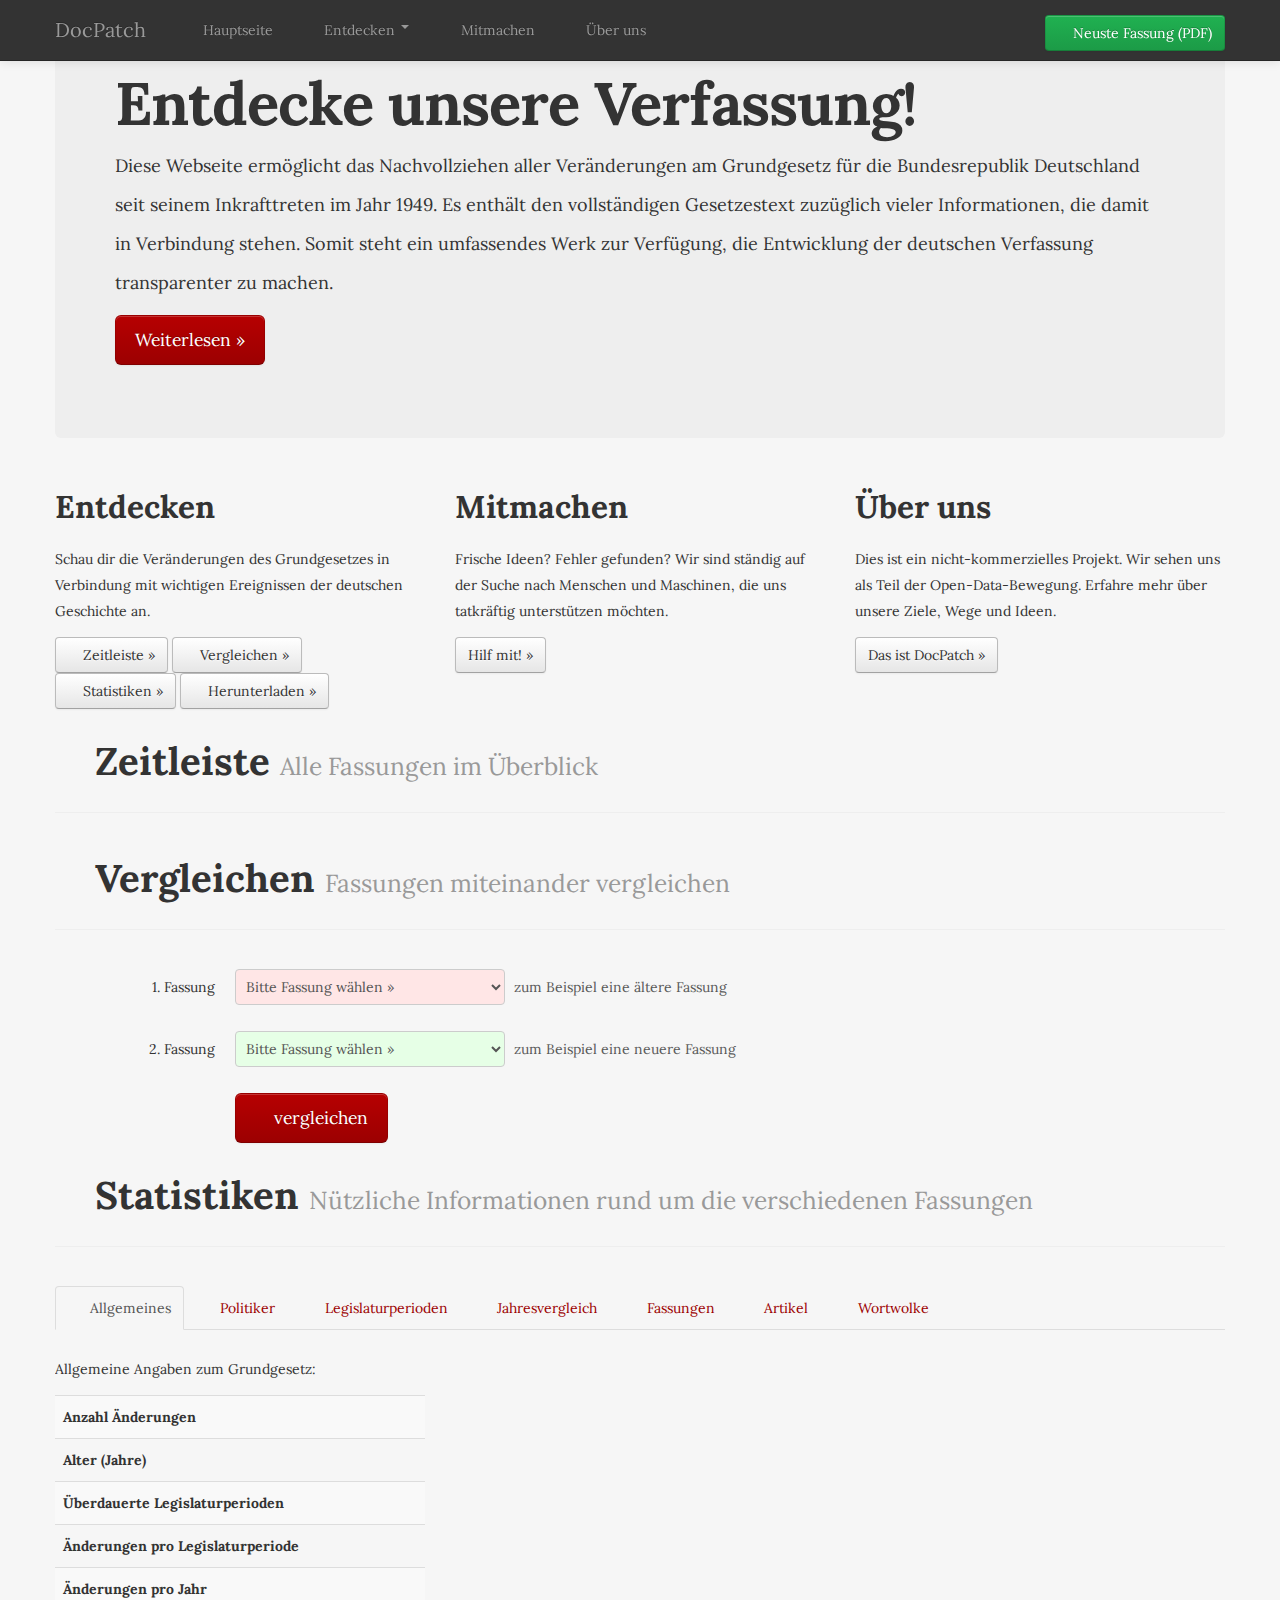
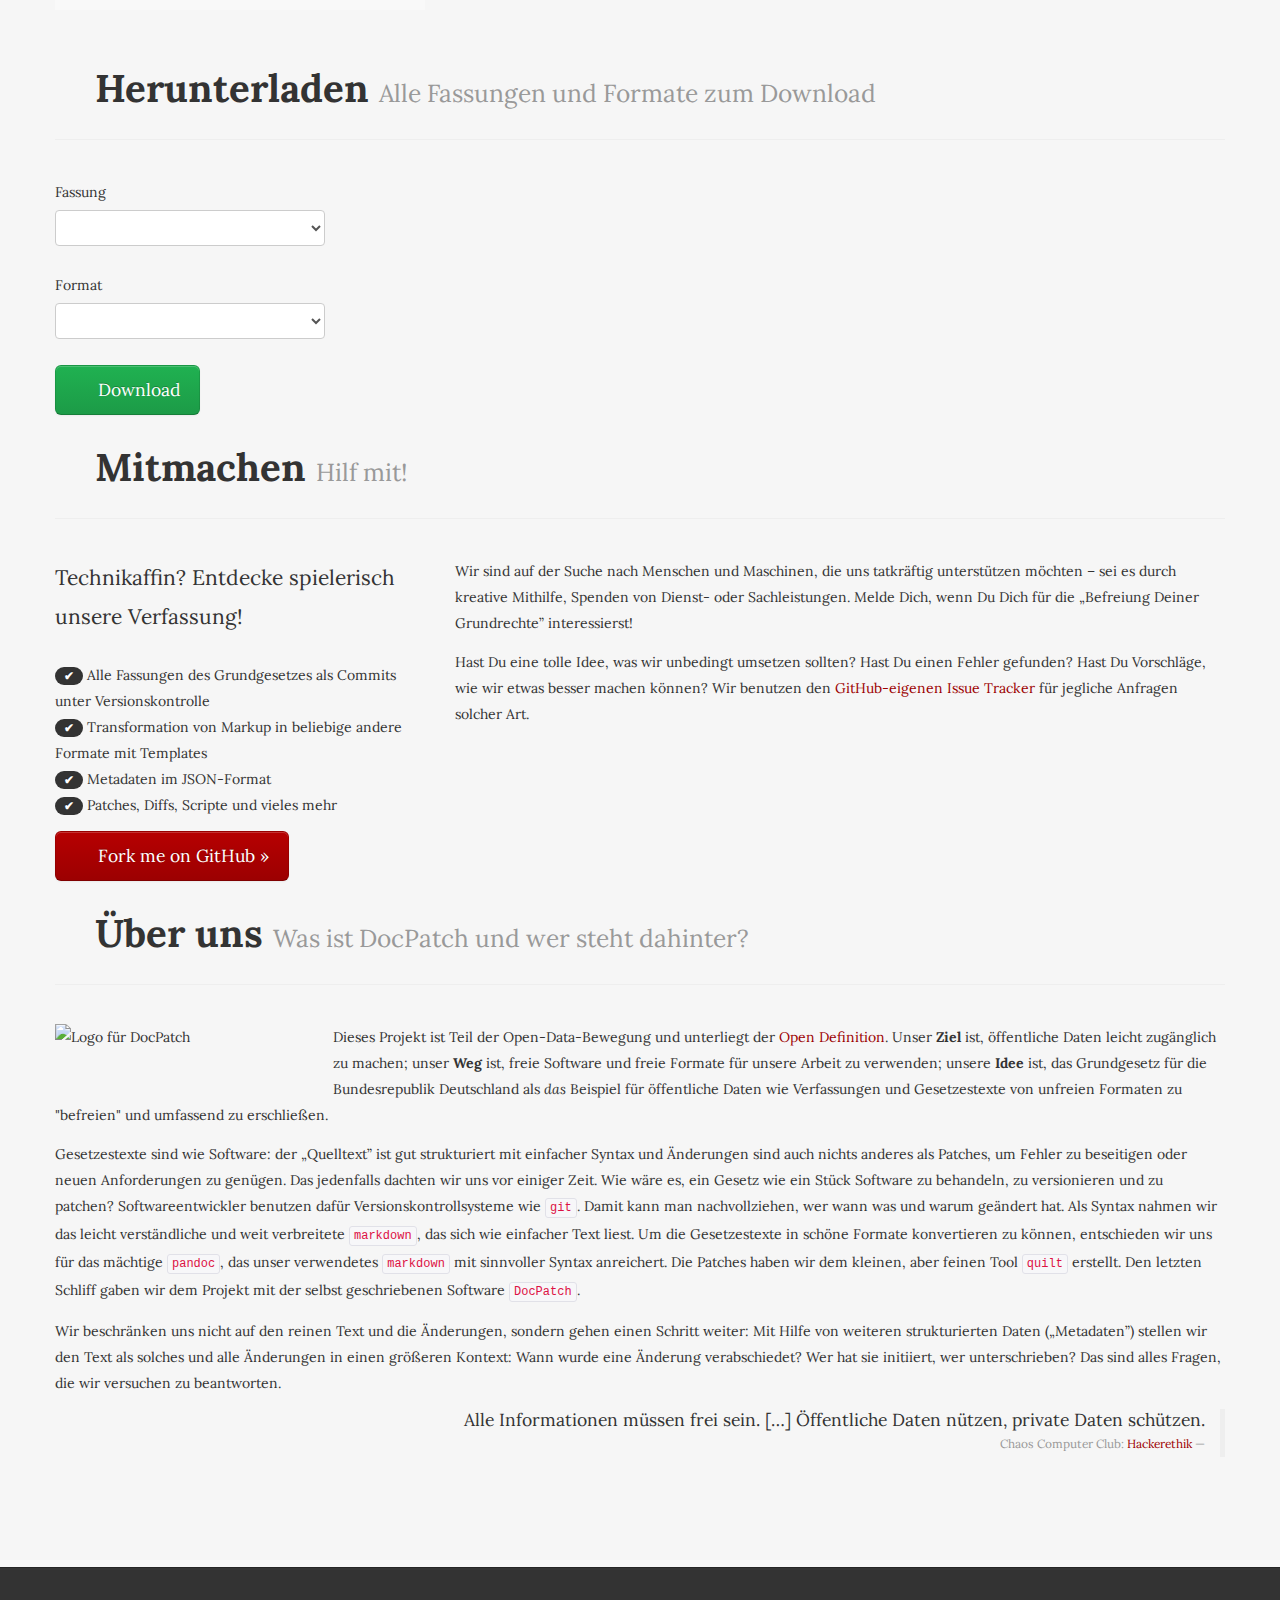
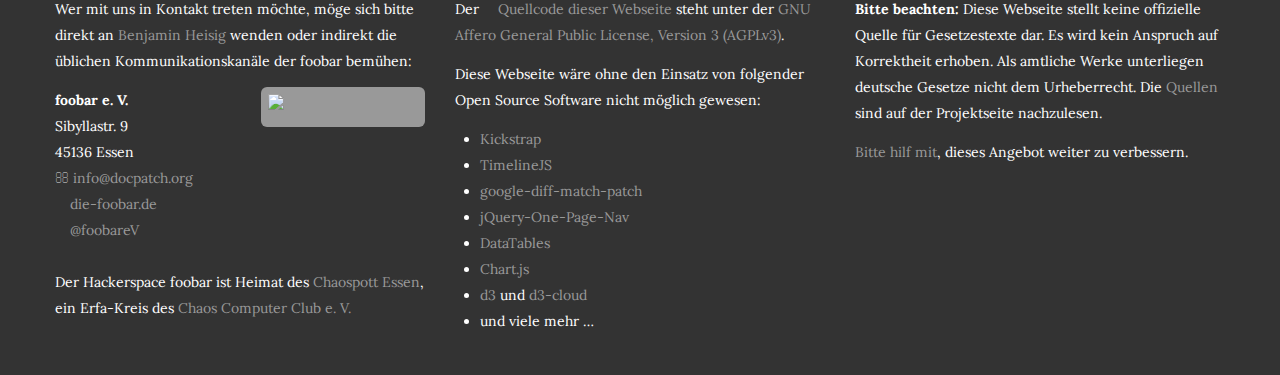
==== commit fcf04766: "Fixed broken meta data" ====
--- a/index.html
+++ b/index.html
@@ -6,24 +6,45 @@
 <head>
     <meta charset="utf-8">
     <meta http-equiv="X-UA-Compatible" content="IE=edge,chrome=1">
+
     <title>Grundgesetz für die Bundesrepublik Deutschland [DocPatch]</title>
-    <meta name="description" content="">
+
+    <meta name="description" content="Nachvollziehen aller Veränderungen am Grundgesetz für die BRD seit seinem Inkrafttreten 1949">
     <meta name="keywords" content="">
-    <meta name="author" content="">
+    <meta name="author" content="foobar e. V.">
     <meta name="robots" content="index, follow">
-    <meta name="DC.Contributor" content="">
-    <meta name="DC.Coverage" content="Bundesrepublik Deutschland">
-    <meta name="DC.Creator" content="">
-    <meta name="DC.Description" content="">
-    <meta name="DC.Language" content="de-DE">
-    <meta name="DC.Identifier" content="http://docpatch.org/">
-    <meta name="DC.Publisher" content="DocPatch 0.1">
-    <meta name="DC.Relation" content="">
-    <meta name="DC.Rights" content="Public Domain">
-    <meta name="DC.Source" content="">
-    <meta name="DC.Subject" content="Bundesverfassung">
-    <meta name="DC.Title" content="Grundgesetz für die Bundesrepublik Deutschland">
-    <meta name="DC.Type" content="">
+
+    <link rel="schema.DC" href="http://purl.org/dc/elements/1.1/">
+    <link rel="schema.DCTERMS" href="http://purl.org/dc/terms/">
+    <meta name="DC.contributor" content="foobar e. V.">
+    <meta name="DC.coverage" content="Bundesrepublik Deutschland, 1949-2012">
+    <meta name="DC.creator" content="foobar e. V.">
+    <meta name="DC.description" content="Nachvollziehen aller Veränderungen am Grundgesetz für die BRD seit seinem Inkrafttreten 1949">
+    <meta name="DC.language" content="de-DE">
+    <meta name="DC.identifier" content="http://gg.docpatch.org/">
+    <meta name="DC.publisher" content="DocPatch 0.1">
+    <meta name="DC.rights" content="Public Domain">
+    <meta name="DC.subject" content="Bundesverfassung">
+    <meta name="DC.title" content="Grundgesetz für die Bundesrepublik Deutschland">
+    <meta name="DC.type" content="Dataset">
+
+    <meta property="og:title" content="Grundgesetz für die Bundesrepublik Deutschland [DocPatch]">
+    <meta property="og:description" content="Diese Webseite ermöglicht das Nachvollziehen aller Veränderungen am Grundgesetz für die Bundesrepublik Deutschland seit seinem Inkrafttreten im Jahr 1949. Es enthält den vollständigen Gesetzestext zuzüglich vieler Informationen, die damit in Verbindung stehen. Somit steht ein umfassendes Werk zur Verfügung, die Entwicklung der deutschen Verfassung transparenter zu machen.">
+    <meta property="og:type" content="website">
+    <meta property="og:url" content="http://gg.docpatch.org/">
+    <meta property="og:image:url" content="http://gg.docpatch.org/img/docpatch_gg_logo_white.svg">
+    <!--<meta property="og:image:secure_url" content="http://gg.docpatch.org/img/docpatch_gg_logo_white.svg">-->
+    <meta property="og:image:type" content="image/svg+xml">
+    <meta property="og:locale" content="de_DE">
+
+    <meta name="twitter:card" content="summary">
+    <meta name="twitter:title" content="Grundgesetz für die Bundesrepublik Deutschland [DocPatch]">
+    <meta name="twitter:description" content="Diese Webseite ermöglicht das Nachvollziehen aller Veränderungen am Grundgesetz für die Bundesrepublik Deutschland seit seinem Inkrafttreten im Jahr 1949.">
+    <meta name="twitter:image" content="http://gg.docpatch.org/img/docpatch_gg_logo_white_120px.png">
+
+    <link rel="image_src" href="http://gg.docpatch.org/img/docpatch_gg_logo_white.svg">
+    <link rel="alternate" type="text/javascript" title="Meta Data in JSON" href="http://gg.docpatch.org/grundgesetz-dev/etc/meta.json">
+
     <meta name="viewport" content="width=device-width, initial-scale=1.0, maximum-scale=1, user-scalable=no">
     <meta http-equiv="Content-Style-Type" content="text/css">
     <link rel="shortcut icon" href="favicon.ico" />
@@ -322,18 +343,18 @@
             <h1><i class="icon-group"></i> Über uns <small>Was ist DocPatch und wer steht dahinter?</small></h1>
         </div>
 
+        <img src="img/docpatch_gg_logo_transparent.svg" alt="Logo für DocPatch" id="docpatch-logo" class="pull-left">
+
+        <p>Dieses Projekt ist Teil der Open-Data-Bewegung und unterliegt der <a href="http://opendefinition.org/okd/" title="http://opendefinition.org/okd/">Open Definition</a>. Unser <strong>Ziel</strong> ist, öffentliche Daten leicht zugänglich zu machen; unser <strong>Weg</strong> ist, freie Software und freie Formate für unsere Arbeit zu verwenden; unsere <strong>Idee</strong> ist, das Grundgesetz für die Bundesrepublik Deutschland als <em>das</em> Beispiel für öffentliche Daten wie Verfassungen und Gesetzestexte von unfreien Formaten zu "befreien" und umfassend zu erschließen.</p>
+
+        <p>Gesetzestexte sind wie Software: der &bdquo;Quelltext&rdquo; ist gut strukturiert mit einfacher Syntax und Änderungen sind auch nichts anderes als Patches, um Fehler zu beseitigen oder neuen Anforderungen zu genügen. Das jedenfalls dachten wir uns vor einiger Zeit. Wie wäre es, ein Gesetz wie ein Stück Software zu behandeln, zu versionieren und zu patchen? Softwareentwickler benutzen dafür Versionskontrollsysteme wie <a href="http://git-scm.com/" title="http://git-scm.com/"><code>git</code></a>. Damit kann man nachvollziehen, wer wann was und warum geändert hat. Als Syntax nahmen wir das leicht verständliche und weit verbreitete <a href="http://daringfireball.net/projects/markdown/" title="http://daringfireball.net/projects/markdown/"><code>markdown</code></a>, das sich wie einfacher Text liest. Um die Gesetzestexte in schöne Formate konvertieren zu können, entschieden wir uns für das mächtige <a href="http://johnmacfarlane.net/pandoc/index.html" title="http://johnmacfarlane.net/pandoc/index.html"><code>pandoc</code></a>, das unser verwendetes <code>markdown</code> mit sinnvoller Syntax anreichert. Die Patches haben wir dem kleinen, aber feinen Tool <a href="http://savannah.nongnu.org/projects/quilt" title="http://savannah.nongnu.org/projects/quilt"><code>quilt</code></a> erstellt. Den letzten Schliff gaben wir dem Projekt mit der selbst geschriebenen Software <a href="https://github.com/bheisig/DocPatch" title="https://github.com/bheisig/DocPatch"><code>DocPatch</code></a>.</p>
+
+        <p>Wir beschränken uns nicht auf den reinen Text und die Änderungen, sondern gehen einen Schritt weiter: Mit Hilfe von weiteren strukturierten Daten (&bdquo;Metadaten&rdquo;) stellen wir den Text als solches und alle Änderungen in einen größeren Kontext: Wann wurde eine Änderung verabschiedet? Wer hat sie initiiert, wer unterschrieben? Das sind alles Fragen, die wir versuchen zu beantworten.</p>
+
         <blockquote class="pull-right">
-            <p>Alle Informationen müssen frei sein.</p>
+            <p>Alle Informationen müssen frei sein. [&hellip;] Öffentliche Daten nützen, private Daten schützen.</p>
             <small>Chaos Computer Club: <a href="https://www.ccc.de/de/hackerethik"><cite title="Hackerethik">Hackerethik</cite></a></small>
         </blockquote>
-
-        <img src="img/docpatch_gg_logo_transparent_noborder.svg" alt="Logo für DocPatch" id="docpatch-logo" class="pull-left">
-
-        <p>Dieses Projekt ist Teil der Open-Data-Bewegung und unterliegt der <a href="http://opendefinition.org/okd/" title="http://opendefinition.org/okd/">Open Definition</a>. Unser <strong>Ziel</strong> ist, öffentliche Daten leicht zugänglich zu machen; unser <strong>Weg</strong> ist, freie Software und freie Formate für unsere Arbeit zu verwenden; unsere <strong>Idee</strong> ist, das Grundgesetz für die Bundesrepublik Deutschland als <em>das</em> Beispiel für öffentliche Daten wie Verfassungen und Gesetzestexte von unfreien Formaten zu "befreien" und umfassend zu erschließen.</p>
-
-        <p>Gesetzestexte sind wie Software: der &bdquo;Quelltext&rdquo; ist gut strukturiert mit einfacher Syntax und Änderungen sind auch nichts anderes als Patches, um Fehler zu beseitigen oder neuen Anforderungen zu genügen. Das jedenfalls dachten wir uns vor einiger Zeit. Wie wäre es, ein Gesetz wie ein Stück Software zu behandeln, zu versionieren und zu patchen? Softwareentwickler benutzen dafür Versionskontrollsysteme wie <a href="http://git-scm.com/" title="http://git-scm.com/"><code>git</code></a>. Damit kann man nachvollziehen, wer wann was und warum geändert hat. Als Syntax nahmen wir das leicht verständliche und weit verbreitete <a href="http://daringfireball.net/projects/markdown/" title="http://daringfireball.net/projects/markdown/"><code>markdown</code></a>, das sich wie einfacher Text liest. Um die Gesetzestexte in schöne Formate konvertieren zu können, entschieden wir uns für das mächtige <a href="http://johnmacfarlane.net/pandoc/index.html" title="http://johnmacfarlane.net/pandoc/index.html"><code>pandoc</code></a>, das unser verwendetes <code>markdown</code> mit sinnvoller Syntax anreichert. Die Patches haben wir dem kleinen, aber feinen Tool <a href="http://savannah.nongnu.org/projects/quilt" title="http://savannah.nongnu.org/projects/quilt"><code>quilt</code></a> erstellt. Den letzten Schliff gaben wir dem Projekt mit der selbst geschriebenen Software <a href="https://github.com/bheisig/DocPatch" title="https://github.com/bheisig/DocPatch"><code>DocPatch</code></a>.</p>
-
-        <p>Wir beschränken uns nicht auf den reinen Text und die Änderungen, sondern gehen einen Schritt weiter: Mit Hilfe von weiteren strukturierten Daten (&bdquo;Metadaten&rdquo;) stellen wir den Text als solches und alle Änderungen in einen größeren Kontext: Wann wurde eine Änderung verabschiedet? Wer hat sie initiiert, wer unterschrieben? Das sind alles Fragen, die wir versuchen zu beantworten.</p>
     </section>
 </div>
 
@@ -342,7 +363,7 @@
     <div class="container">
         <div class="row-fluid">
             <div class="span4">
-                <p>Wer mit uns in Kontakt treten möchte, möge sich bitte direkt an <a href="http://benjamin.heisig.name/" title="http://benjamin.heisig.name/">Benjamin Heisig</a> wenden oder indirekt die üblichen Kommunikationskanäle der foobar bemühen:</p>
+                <p>Wer mit uns in Kontakt treten möchte, möge sich bitte direkt an <a href="mailto:benjamin@heisig.name" title="benjamin@heisig.name">Benjamin Heisig</a> wenden oder indirekt die üblichen Kommunikationskanäle der foobar bemühen:</p>
 
                 <a href="http://die-foobar.de/" title="foobar e.&nbsp;V."><img id="foobar-logo" src="img/foobar.png" alt="Logo des foobar e.&nbsp;V." class="img-rounded pull-right"></a>
 
@@ -350,9 +371,8 @@
                     <strong>foobar e.&nbsp;V.</strong><br />
                     Sibyllastr. 9<br />
                     45136 Essen<br />
-                    <a href="mailto:mail@die-foobar.de" title="mail@die-foobar.de"><i class="icon-envelope"></i> mail@die-foobar.de</a><br />
+                    <a href="mailto:info@docpatch.org" title="info@docpatch.org"><i class="icon-envelope"></i> info@docpatch.org</a><br />
                     <a href="http://die-foobar.de/" title="http://die-foobar.de/"><i class="icon-globe"></i> die-foobar.de</a><br />
-                    <i class="icon-phone"></i> +49 201 75915275<br />
                     <a href="https://twitter.com/foobareV" title="Twitter"><i class="icon-twitter"></i> @foobareV</a>
                 </address>
 
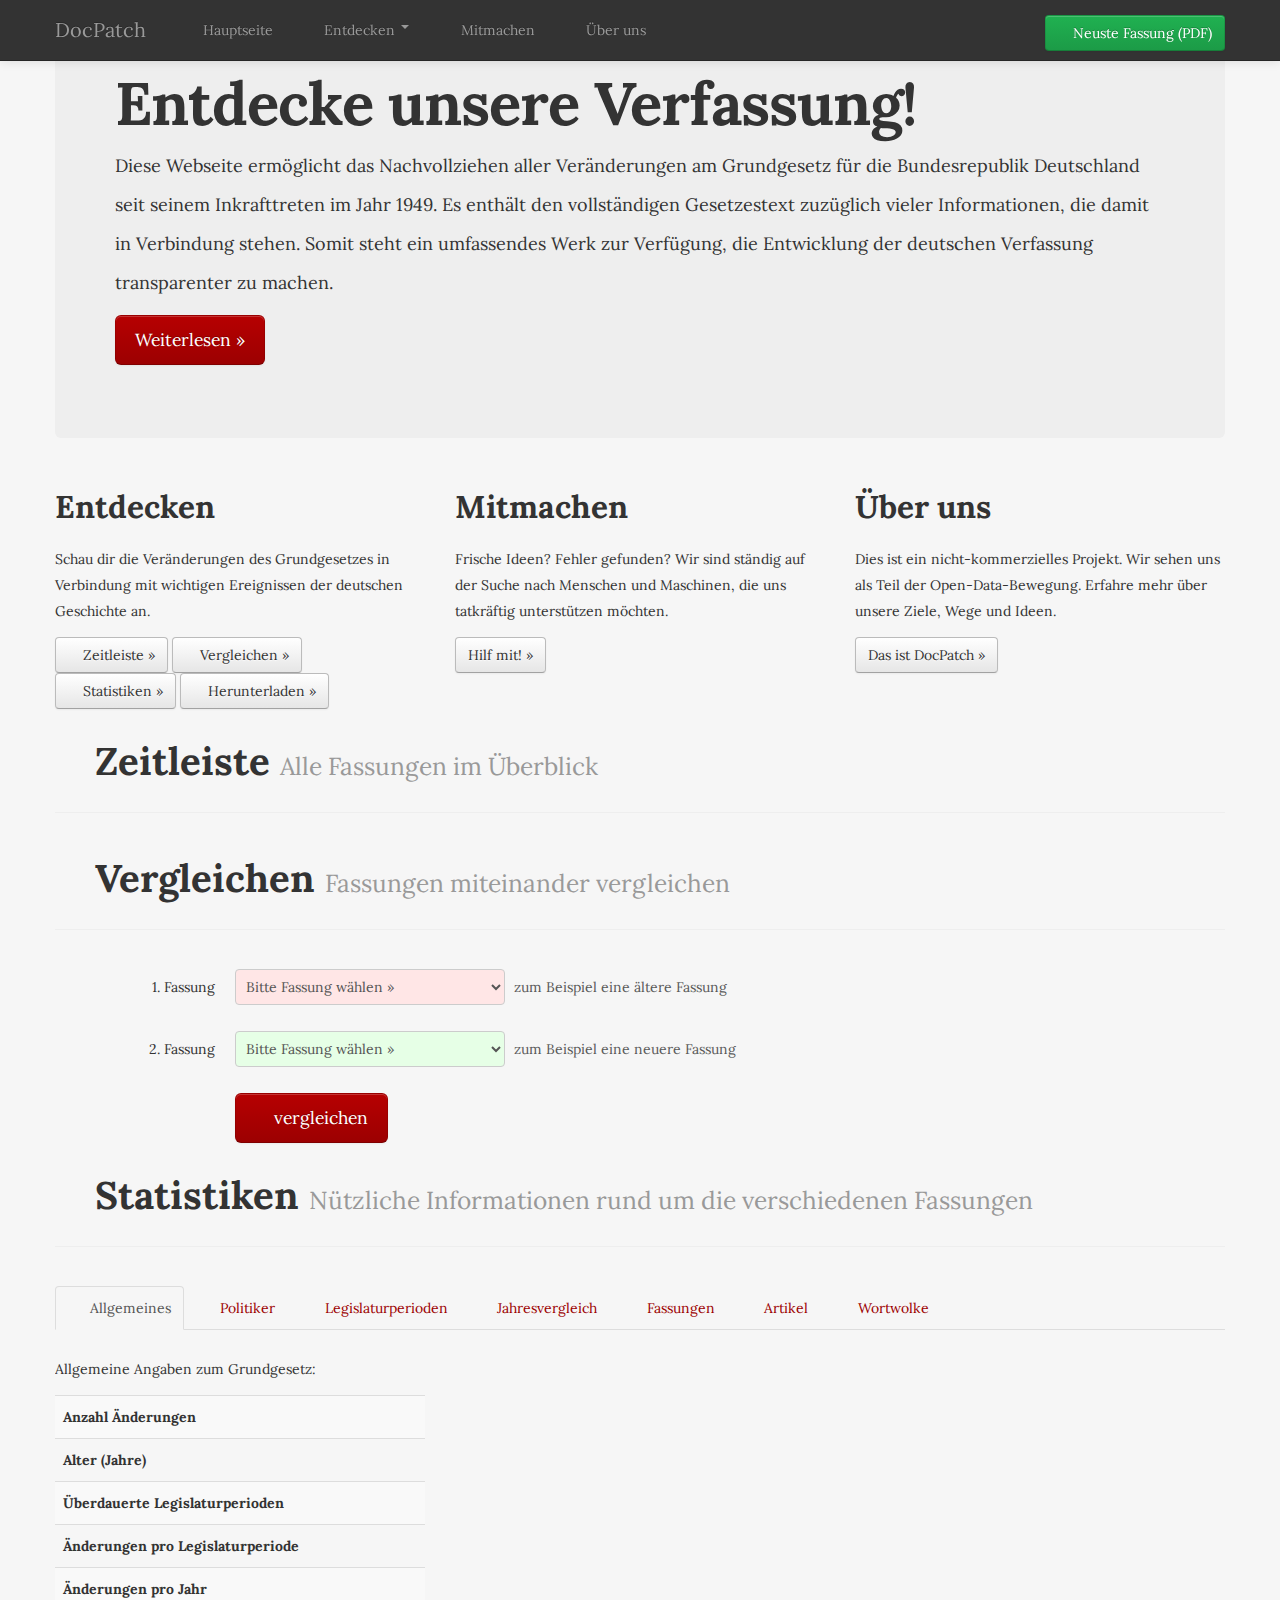
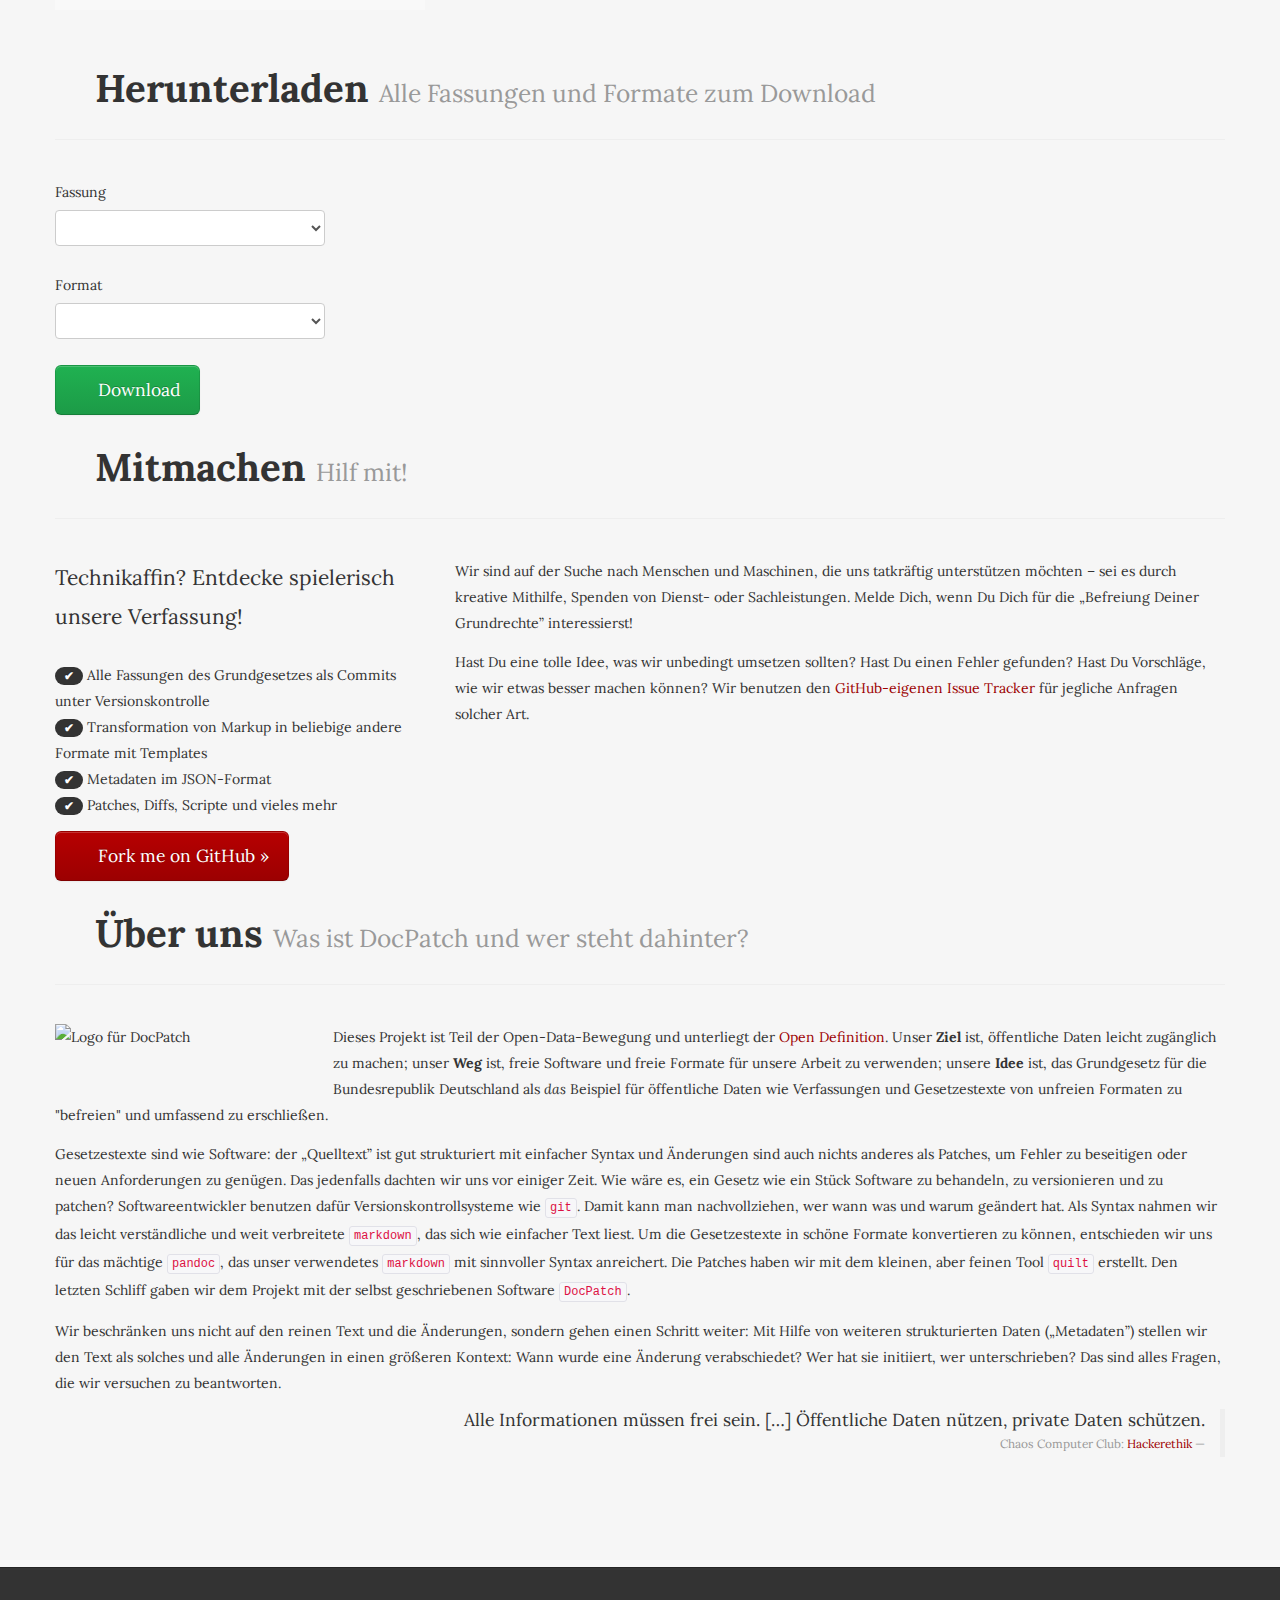
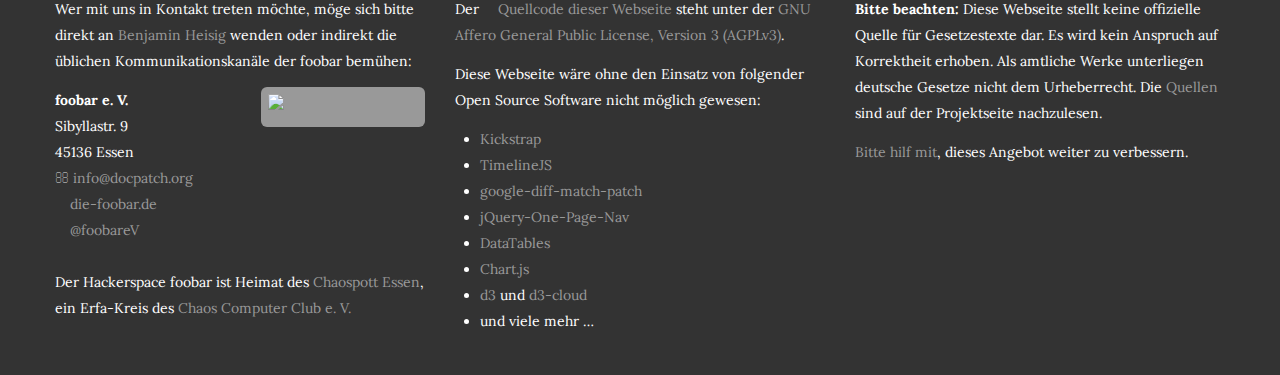
==== commit 3e0850ce: "Enabled meta data to fetch secure Image URI (Open Graph)" ====
--- a/index.html
+++ b/index.html
@@ -13,6 +13,7 @@
     <meta name="keywords" content="">
     <meta name="author" content="foobar e. V.">
     <meta name="robots" content="index, follow">
+    <meta name="date" content="2013-05-23T00:00:00+02:00">
 
     <link rel="schema.DC" href="http://purl.org/dc/elements/1.1/">
     <link rel="schema.DCTERMS" href="http://purl.org/dc/terms/">
@@ -32,8 +33,9 @@
     <meta property="og:description" content="Diese Webseite ermöglicht das Nachvollziehen aller Veränderungen am Grundgesetz für die Bundesrepublik Deutschland seit seinem Inkrafttreten im Jahr 1949. Es enthält den vollständigen Gesetzestext zuzüglich vieler Informationen, die damit in Verbindung stehen. Somit steht ein umfassendes Werk zur Verfügung, die Entwicklung der deutschen Verfassung transparenter zu machen.">
     <meta property="og:type" content="website">
     <meta property="og:url" content="http://gg.docpatch.org/">
+    <meta property="og:image" content="http://gg.docpatch.org/img/docpatch_gg_logo_white.svg">
     <meta property="og:image:url" content="http://gg.docpatch.org/img/docpatch_gg_logo_white.svg">
-    <!--<meta property="og:image:secure_url" content="http://gg.docpatch.org/img/docpatch_gg_logo_white.svg">-->
+    <meta property="og:image:secure_url" content="https://gg.docpatch.org/img/docpatch_gg_logo_white.svg">
     <meta property="og:image:type" content="image/svg+xml">
     <meta property="og:locale" content="de_DE">
 
@@ -41,6 +43,9 @@
     <meta name="twitter:title" content="Grundgesetz für die Bundesrepublik Deutschland [DocPatch]">
     <meta name="twitter:description" content="Diese Webseite ermöglicht das Nachvollziehen aller Veränderungen am Grundgesetz für die Bundesrepublik Deutschland seit seinem Inkrafttreten im Jahr 1949.">
     <meta name="twitter:image" content="http://gg.docpatch.org/img/docpatch_gg_logo_white_120px.png">
+    <meta name="twitter:site:id" content="@foobareV">
+    <meta name="twitter:creator:id" content="@bheisig">
+    <meta name="twitter:domain" content="gg.docpatch.org">
 
     <link rel="image_src" href="http://gg.docpatch.org/img/docpatch_gg_logo_white.svg">
     <link rel="alternate" type="text/javascript" title="Meta Data in JSON" href="http://gg.docpatch.org/grundgesetz-dev/etc/meta.json">
@@ -347,7 +352,7 @@
 
         <p>Dieses Projekt ist Teil der Open-Data-Bewegung und unterliegt der <a href="http://opendefinition.org/okd/" title="http://opendefinition.org/okd/">Open Definition</a>. Unser <strong>Ziel</strong> ist, öffentliche Daten leicht zugänglich zu machen; unser <strong>Weg</strong> ist, freie Software und freie Formate für unsere Arbeit zu verwenden; unsere <strong>Idee</strong> ist, das Grundgesetz für die Bundesrepublik Deutschland als <em>das</em> Beispiel für öffentliche Daten wie Verfassungen und Gesetzestexte von unfreien Formaten zu "befreien" und umfassend zu erschließen.</p>
 
-        <p>Gesetzestexte sind wie Software: der &bdquo;Quelltext&rdquo; ist gut strukturiert mit einfacher Syntax und Änderungen sind auch nichts anderes als Patches, um Fehler zu beseitigen oder neuen Anforderungen zu genügen. Das jedenfalls dachten wir uns vor einiger Zeit. Wie wäre es, ein Gesetz wie ein Stück Software zu behandeln, zu versionieren und zu patchen? Softwareentwickler benutzen dafür Versionskontrollsysteme wie <a href="http://git-scm.com/" title="http://git-scm.com/"><code>git</code></a>. Damit kann man nachvollziehen, wer wann was und warum geändert hat. Als Syntax nahmen wir das leicht verständliche und weit verbreitete <a href="http://daringfireball.net/projects/markdown/" title="http://daringfireball.net/projects/markdown/"><code>markdown</code></a>, das sich wie einfacher Text liest. Um die Gesetzestexte in schöne Formate konvertieren zu können, entschieden wir uns für das mächtige <a href="http://johnmacfarlane.net/pandoc/index.html" title="http://johnmacfarlane.net/pandoc/index.html"><code>pandoc</code></a>, das unser verwendetes <code>markdown</code> mit sinnvoller Syntax anreichert. Die Patches haben wir dem kleinen, aber feinen Tool <a href="http://savannah.nongnu.org/projects/quilt" title="http://savannah.nongnu.org/projects/quilt"><code>quilt</code></a> erstellt. Den letzten Schliff gaben wir dem Projekt mit der selbst geschriebenen Software <a href="https://github.com/bheisig/DocPatch" title="https://github.com/bheisig/DocPatch"><code>DocPatch</code></a>.</p>
+        <p>Gesetzestexte sind wie Software: der &bdquo;Quelltext&rdquo; ist gut strukturiert mit einfacher Syntax und Änderungen sind auch nichts anderes als Patches, um Fehler zu beseitigen oder neuen Anforderungen zu genügen. Das jedenfalls dachten wir uns vor einiger Zeit. Wie wäre es, ein Gesetz wie ein Stück Software zu behandeln, zu versionieren und zu patchen? Softwareentwickler benutzen dafür Versionskontrollsysteme wie <a href="http://git-scm.com/" title="http://git-scm.com/"><code>git</code></a>. Damit kann man nachvollziehen, wer wann was und warum geändert hat. Als Syntax nahmen wir das leicht verständliche und weit verbreitete <a href="http://daringfireball.net/projects/markdown/" title="http://daringfireball.net/projects/markdown/"><code>markdown</code></a>, das sich wie einfacher Text liest. Um die Gesetzestexte in schöne Formate konvertieren zu können, entschieden wir uns für das mächtige <a href="http://johnmacfarlane.net/pandoc/index.html" title="http://johnmacfarlane.net/pandoc/index.html"><code>pandoc</code></a>, das unser verwendetes <code>markdown</code> mit sinnvoller Syntax anreichert. Die Patches haben wir mit dem kleinen, aber feinen Tool <a href="http://savannah.nongnu.org/projects/quilt" title="http://savannah.nongnu.org/projects/quilt"><code>quilt</code></a> erstellt. Den letzten Schliff gaben wir dem Projekt mit der selbst geschriebenen Software <a href="https://github.com/bheisig/DocPatch" title="https://github.com/bheisig/DocPatch"><code>DocPatch</code></a>.</p>
 
         <p>Wir beschränken uns nicht auf den reinen Text und die Änderungen, sondern gehen einen Schritt weiter: Mit Hilfe von weiteren strukturierten Daten (&bdquo;Metadaten&rdquo;) stellen wir den Text als solches und alle Änderungen in einen größeren Kontext: Wann wurde eine Änderung verabschiedet? Wer hat sie initiiert, wer unterschrieben? Das sind alles Fragen, die wir versuchen zu beantworten.</p>
 
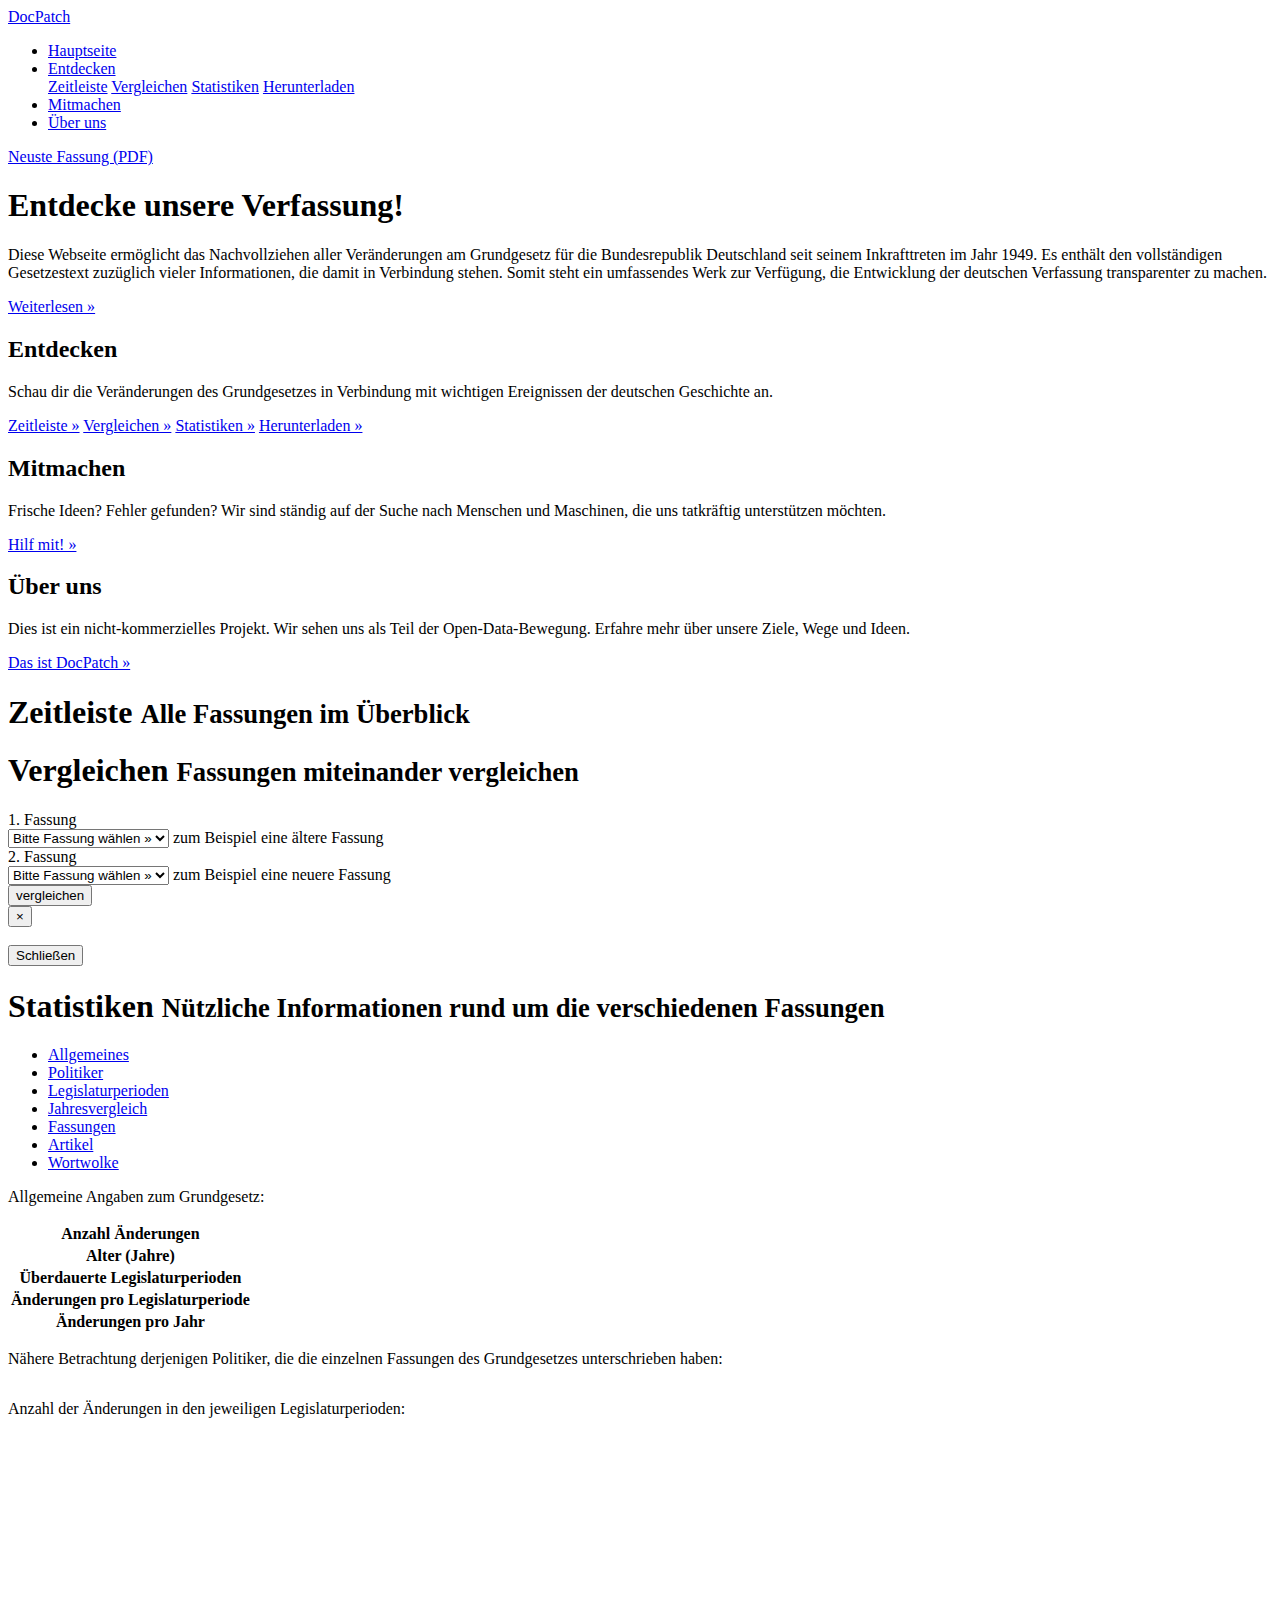
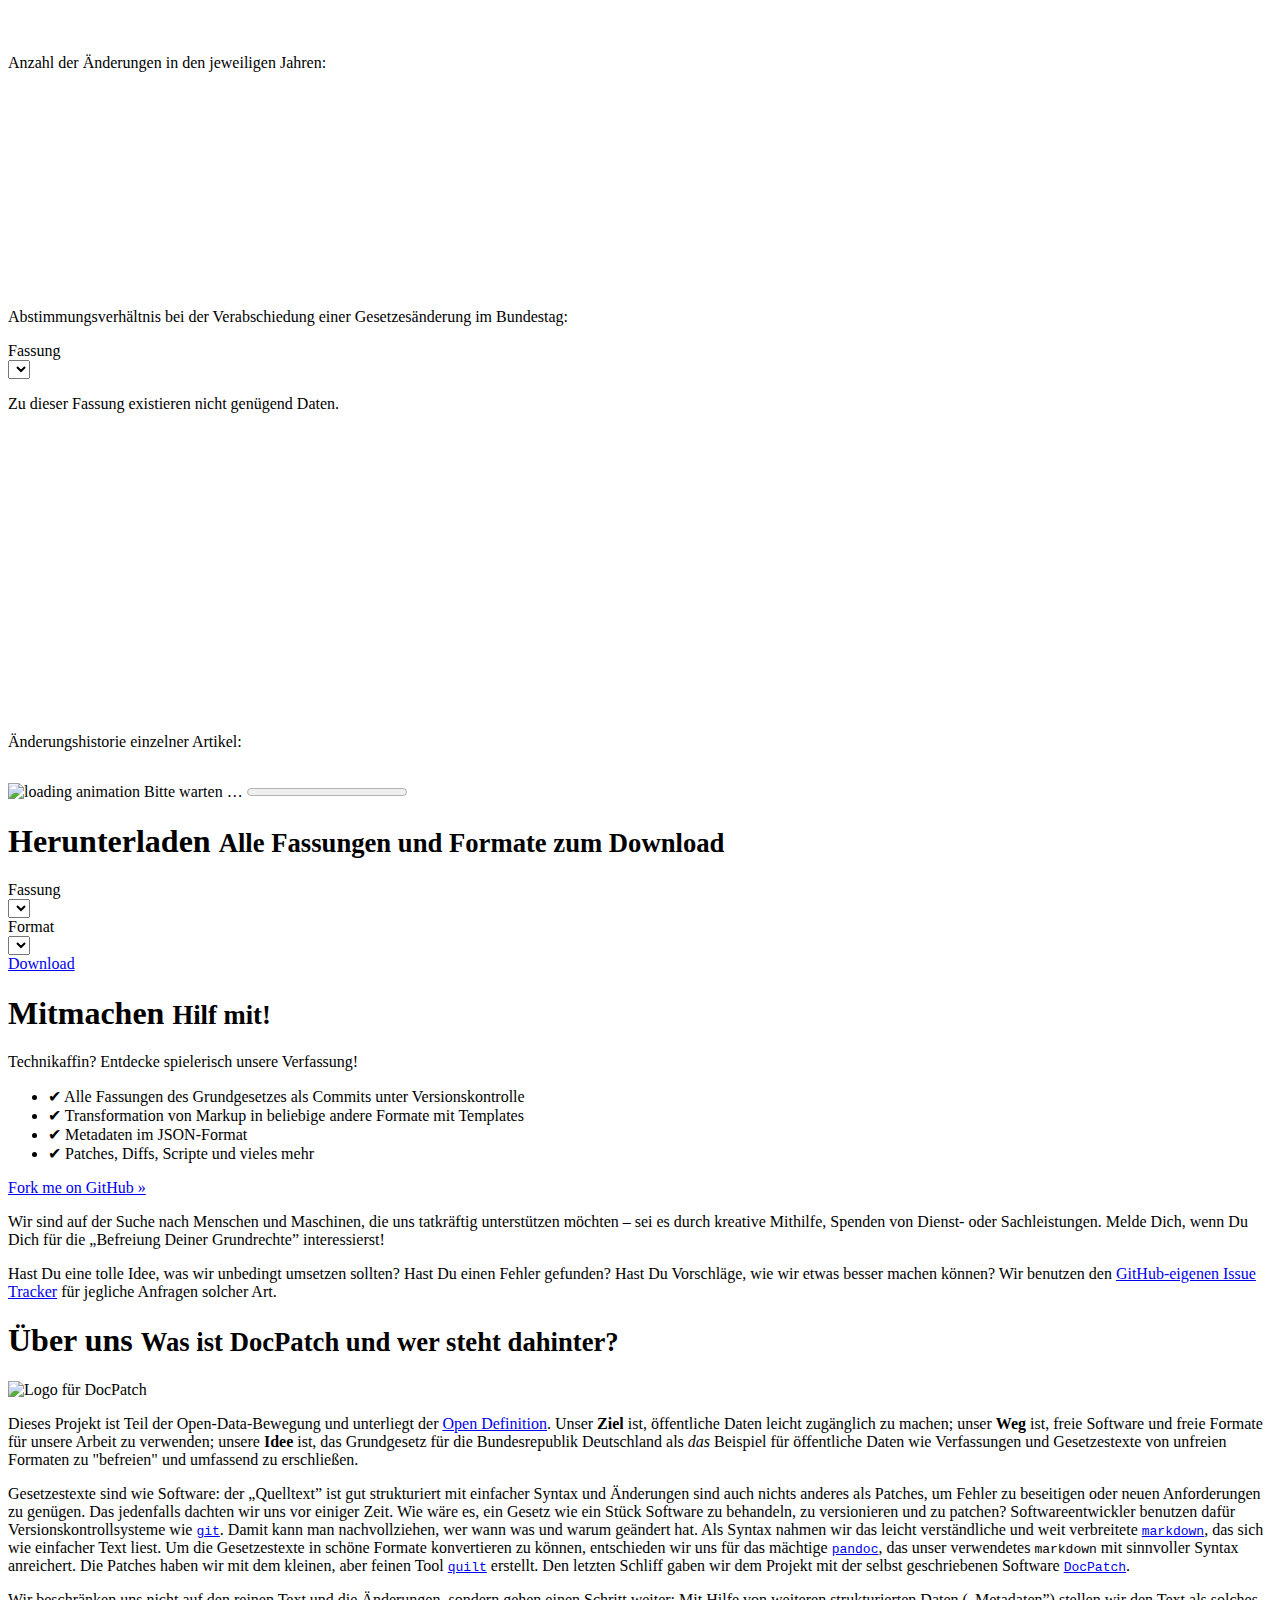
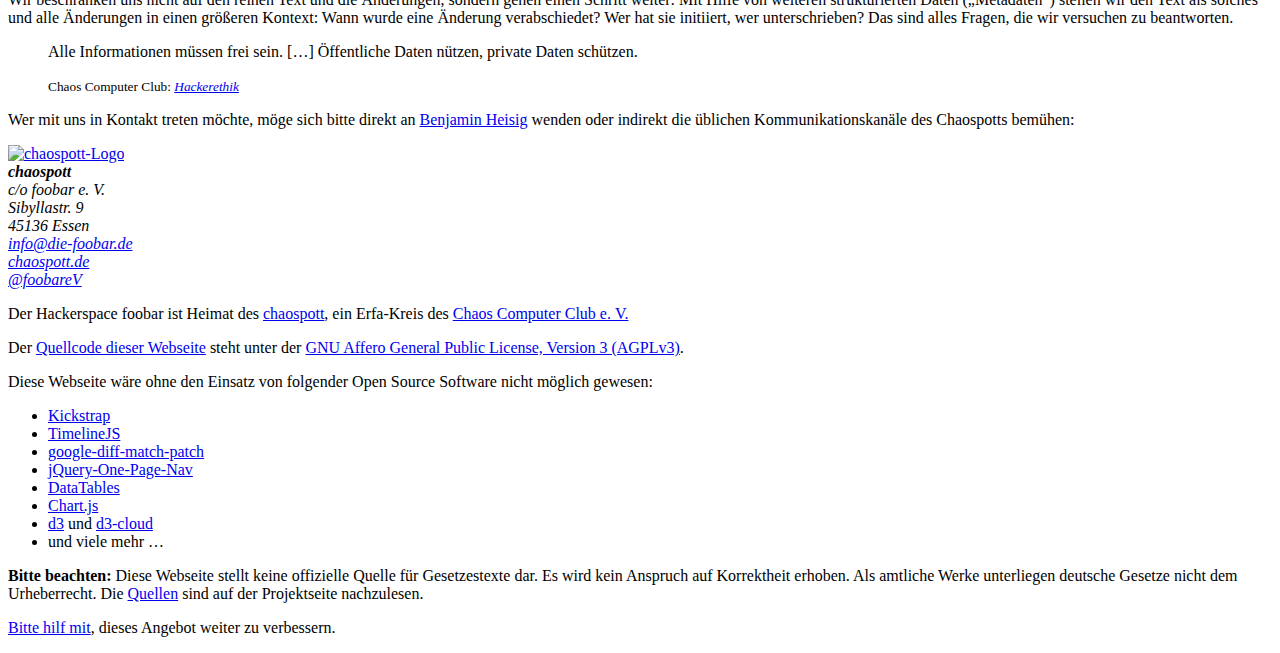
==== commit c2db9d4b: "Navbar fix" ====
--- a/index.html
+++ b/index.html
@@ -55,51 +55,49 @@
     <link rel="shortcut icon" href="favicon.ico" />
     <!--<link rel="stylesheet/less" type="text/css" href="kickstrap.less">
     <script src="Kickstrap/js/less-1.3.3.min.js"></script>-->
-    <link rel="stylesheet" type="text/css" href="Kickstrap/css/kickstrap.min.css">
+    <link rel="stylesheet" type="text/css" href="Bootstrap/css/bootstrap.min.css">
     <!--[if IE]><script src="Kickstrap/js/html5shiv.js"></script><![endif]-->
     <!-- TODO Move d3 to Kickstrap apps. -->
-    <script src="Kickstrap/apps/universal/d3/d3.min.js"></script>
+    <script src="js/d3/d3.min.js"></script>
 </head>
 
 <body data-spy="scroll" data-target=".navbar">
 
 
-<nav class="navbar navbar-inverse navbar-fixed-top">
-    <nav class="navbar-inner">
+<nav class="navbar navbar-expand-lg navbar-dark fixed-top bg-dark">
         <section class="container">
-            <a title="Hauptmenü" class="btn btn-navbar" data-toggle="collapse" data-target=".nav-collapse">
+            <a title="Hauptmenü" class="btn btn-navbar" data-toggle="collapse" data-target="#navbarCollapse">
                 <span class="icon-bar"></span>
                 <span class="icon-bar"></span>
                 <span class="icon-bar"></span>
             </a>
 
-            <a class="brand" href="/" title="Grundgesetz für die Bundesrepublik Deutschland">DocPatch</a>
-
-            <nav class="nav-collapse collapse">
-                <ul id="topnav" class="nav">
-                    <li><a href="#hauptseite" title="Hauptseite [H]" accesskey="h"><i class="icon-home"></i> Hauptseite</a></li>
-                    <li class="dropdown">
-                        <a class="dropdown-toggle" data-toggle="dropdown" href="#"><i class="icon-share"></i> Entdecken <b class="caret"></b></a>
-                        <ul class="dropdown-menu">
-                            <li><a href="#zeitleiste" title="Alle Fassungen im Überblick [Z]" accesskey="z"><i class="icon-time"></i> Zeitleiste</a></li>
-                            <li><a href="#vergleichen" title="Fassungen miteinander vergleichen [R]" accesskey="r"><i class="icon-file"></i> Vergleichen</a></li>
-                            <li><a href="#statistiken" title="Nützliche Informationen rund um die verschiedenen Fassungen [S]" accesskey="s"><i class="icon-bar-chart"></i> Statistiken</a></li>
-                            <li><a href="#herunterladen" title="Alle Fassungen und Formate zum Download [D]" accesskey="d"><i class="icon-download"></i> Herunterladen</a></li>
-                        </ul>
+            <a class="navbar-brand" href="/" title="Grundgesetz für die Bundesrepublik Deutschland">DocPatch</a>
+
+            <div class="navbar-collapse collapse">
+                <ul id="topnav" class="navbar-nav mr-auto">
+                    <li class="nav-item"><a class="nav-link" href="#hauptseite" title="Hauptseite [H]" accesskey="h"><i class="icon-home"></i> Hauptseite</a></li>
+                    <li class="nav-item dropdown">
+                        <a class="nav-link dropdown-toggle" data-toggle="dropdown" href="#"><i class="icon-share"></i> Entdecken <b class="caret"></b></a>
+                        <div class="dropdown-menu">
+                            <a class="dropdown-item" href="#zeitleiste" title="Alle Fassungen im Überblick [Z]" accesskey="z"><i class="icon-time"></i> Zeitleiste</a>
+                            <a class="dropdown-item" href="#vergleichen" title="Fassungen miteinander vergleichen [R]" accesskey="r"><i class="icon-file"></i> Vergleichen</a>
+                            <a class="dropdown-item" href="#statistiken" title="Nützliche Informationen rund um die verschiedenen Fassungen [S]" accesskey="s"><i class="icon-bar-chart"></i> Statistiken</a>
+                            <a class="dropdown-item" href="#herunterladen" title="Alle Fassungen und Formate zum Download [D]" accesskey="d"><i class="icon-download"></i> Herunterladen</a>
+                        </div>
                     </li>
-                    <li><a href="#mitmachen" title="Hilf mit! [M]" accesskey="m"><i class="icon-wrench"></i> Mitmachen</a></li>
-                    <li><a href="#docpatch" title="Was ist DocPatch und wer steht dahinter? [U]" accesskey="u"><i class="icon-group"></i> Über uns</a></li>
+                    <li><a class="nav-link" href="#mitmachen" title="Hilf mit! [M]" accesskey="m"><i class="icon-wrench"></i> Mitmachen</a></li>
+                    <li><a class="nav-link" href="#docpatch" title="Was ist DocPatch und wer steht dahinter? [U]" accesskey="u"><i class="icon-group"></i> Über uns</a></li>
                 </ul>
 
                 <a id="latest" class="btn btn-success pull-right" href="#"><i class="icon-download"></i> Neuste Fassung (PDF)</a>
-            </nav>
+            </div>
         </section>
-    </nav>
 </nav>
 
 
 <div class="container">
-    <div id="hauptseite" class="hero-unit">
+    <div id="hauptseite" class="jumbotron">
         <h1>Entdecke unsere Verfassung!</h1>
 
         <p>Diese Webseite ermöglicht das Nachvollziehen aller Veränderungen am Grundgesetz für die Bundesrepublik Deutschland seit seinem Inkrafttreten im Jahr 1949. Es enthält den vollständigen Gesetzestext zuzüglich vieler Informationen, die damit in Verbindung stehen. Somit steht ein umfassendes Werk zur Verfügung, die Entwicklung der deutschen Verfassung transparenter zu machen.</p>
@@ -368,20 +366,21 @@
     <div class="container">
         <div class="row-fluid">
             <div class="span4">
-                <p>Wer mit uns in Kontakt treten möchte, möge sich bitte direkt an <a href="mailto:benjamin@heisig.name" title="benjamin@heisig.name">Benjamin Heisig</a> wenden oder indirekt die üblichen Kommunikationskanäle der foobar bemühen:</p>
-
-                <a href="http://die-foobar.de/" title="foobar e.&nbsp;V."><img id="foobar-logo" src="img/foobar.png" alt="Logo des foobar e.&nbsp;V." class="img-rounded pull-right"></a>
+                <p>Wer mit uns in Kontakt treten möchte, möge sich bitte direkt an <a href="https://twitter.com/bheisig" title="Twitter">Benjamin Heisig</a> wenden oder indirekt die üblichen Kommunikationskanäle des Chaospotts bemühen:</p>
+
+                <a href="http://chaospott.de/" title="chaospott.de"><img id="chaospott-logo" src="img/chaospott.svg" alt="chaospott-Logo" class="img-rounded pull-right"></a>
 
                 <address>
-                    <strong>foobar e.&nbsp;V.</strong><br />
+                    <strong>chaospott</strong><br />
+                    c/o foobar e.&nbsp;V.<br />
                     Sibyllastr. 9<br />
                     45136 Essen<br />
-                    <a href="mailto:info@docpatch.org" title="info@docpatch.org"><i class="icon-envelope"></i> info@docpatch.org</a><br />
-                    <a href="http://die-foobar.de/" title="http://die-foobar.de/"><i class="icon-globe"></i> die-foobar.de</a><br />
+                    <a href="mailto:info@die-foobar.de" title="info@die-foobar.de"><i class="icon-envelope"></i> info@die-foobar.de</a><br />
+                    <a href="http://chaospott.de/" title="http://chaospott.de/"><i class="icon-globe"></i> chaospott.de</a><br />
                     <a href="https://twitter.com/foobareV" title="Twitter"><i class="icon-twitter"></i> @foobareV</a>
                 </address>
 
-                <p>Der Hackerspace foobar ist Heimat des <a href="http://chaospott.de/" title="http://chaospott.de/">Chaospott Essen</a>, ein Erfa-Kreis des <a href="http://ccc.de/" title="http://ccc.de/">Chaos Computer Club e.&nbsp;V.</a></p>
+                <p>Der Hackerspace foobar ist Heimat des <a href="http://chaospott.de/" title="http://chaospott.de/">chaospott</a>, ein Erfa-Kreis des <a href="http://ccc.de/" title="http://ccc.de/">Chaos Computer Club e.&nbsp;V.</a></p>
             </div>
 
             <div class="span4">
@@ -409,9 +408,9 @@
     </div>
 </footer>
 
-<script src="Kickstrap/js/jquery-1.8.3.min.js"></script>
-<script id="appList" src="Kickstrap/js/kickstrap.min.js"></script>
-<script id="appList" src="js/ready.js"></script>
+<script src="js/jquery/jquery-3.2.1.slim.min.js"></script>
+<script src="Bootstrap/js/bootstrap.min.js"></script>
+<!--<script src="js/ready.js"></script>-->
 
 </body>
 </html>
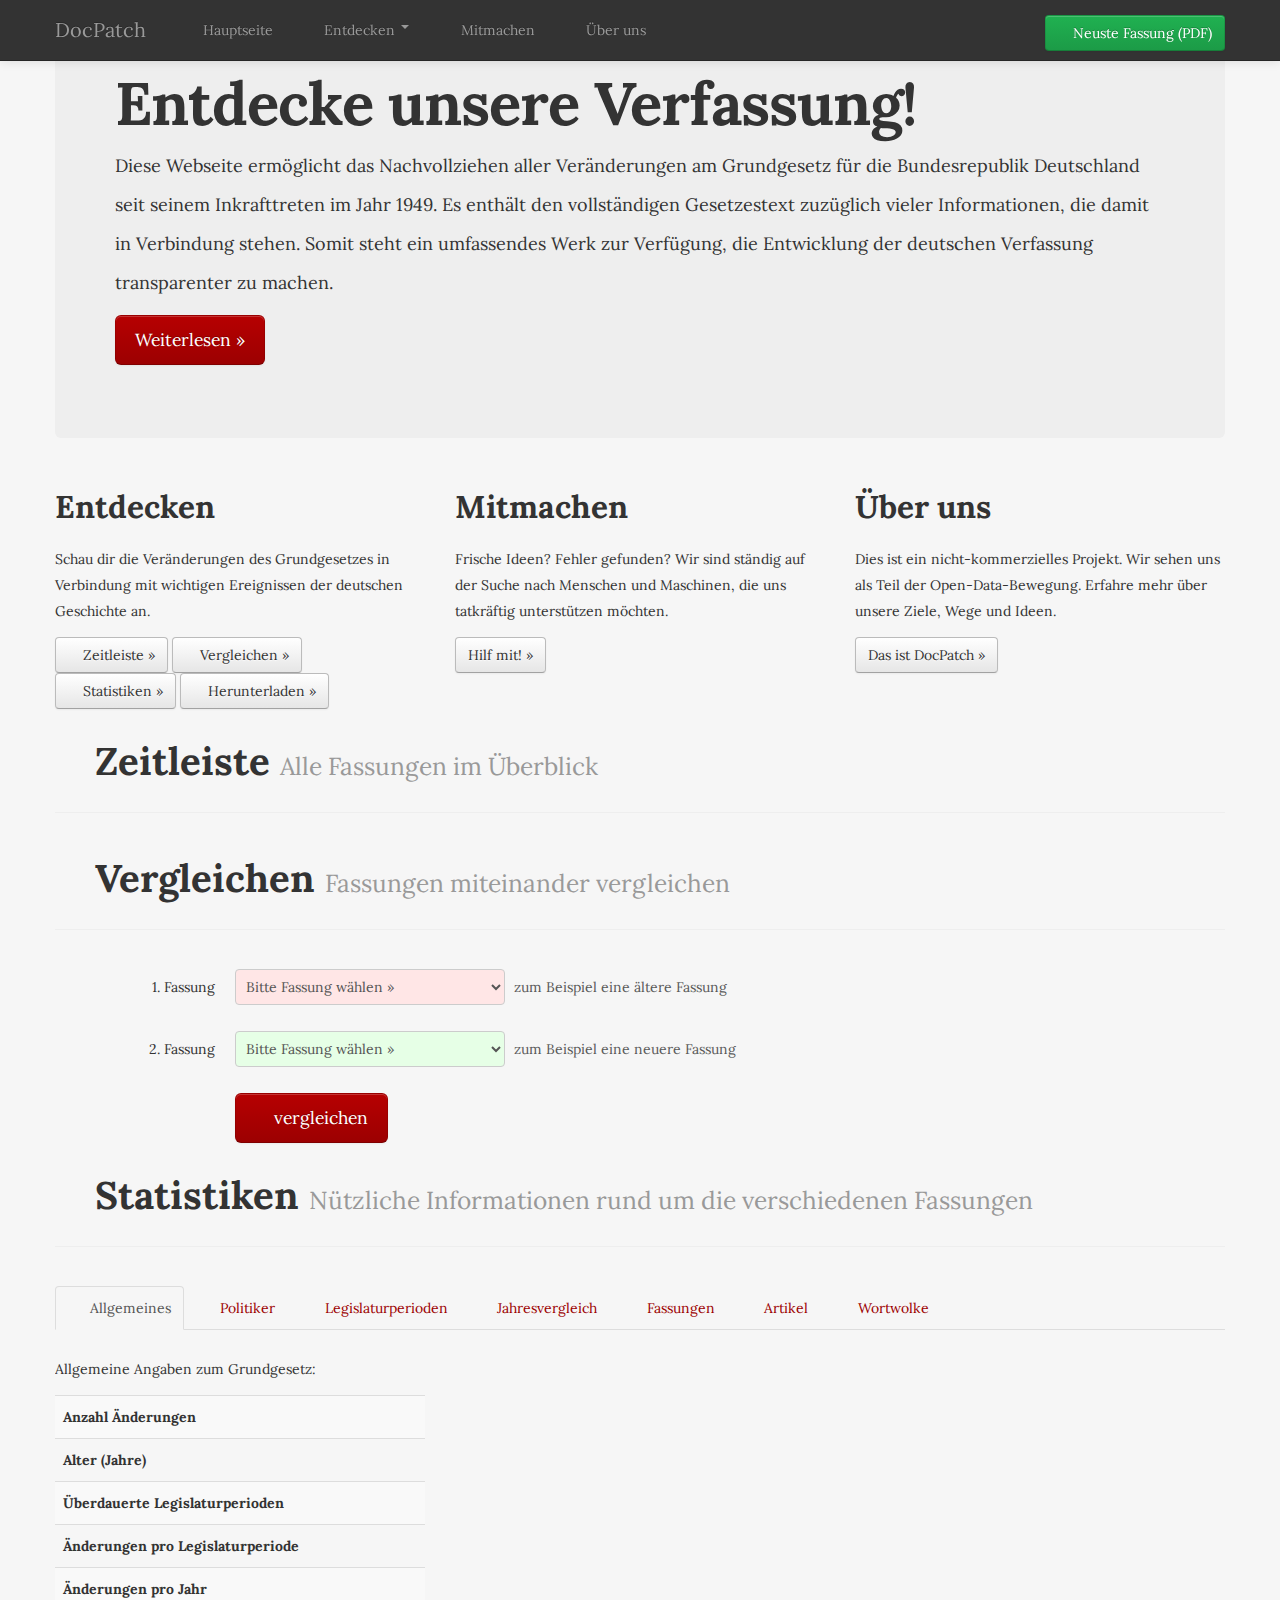
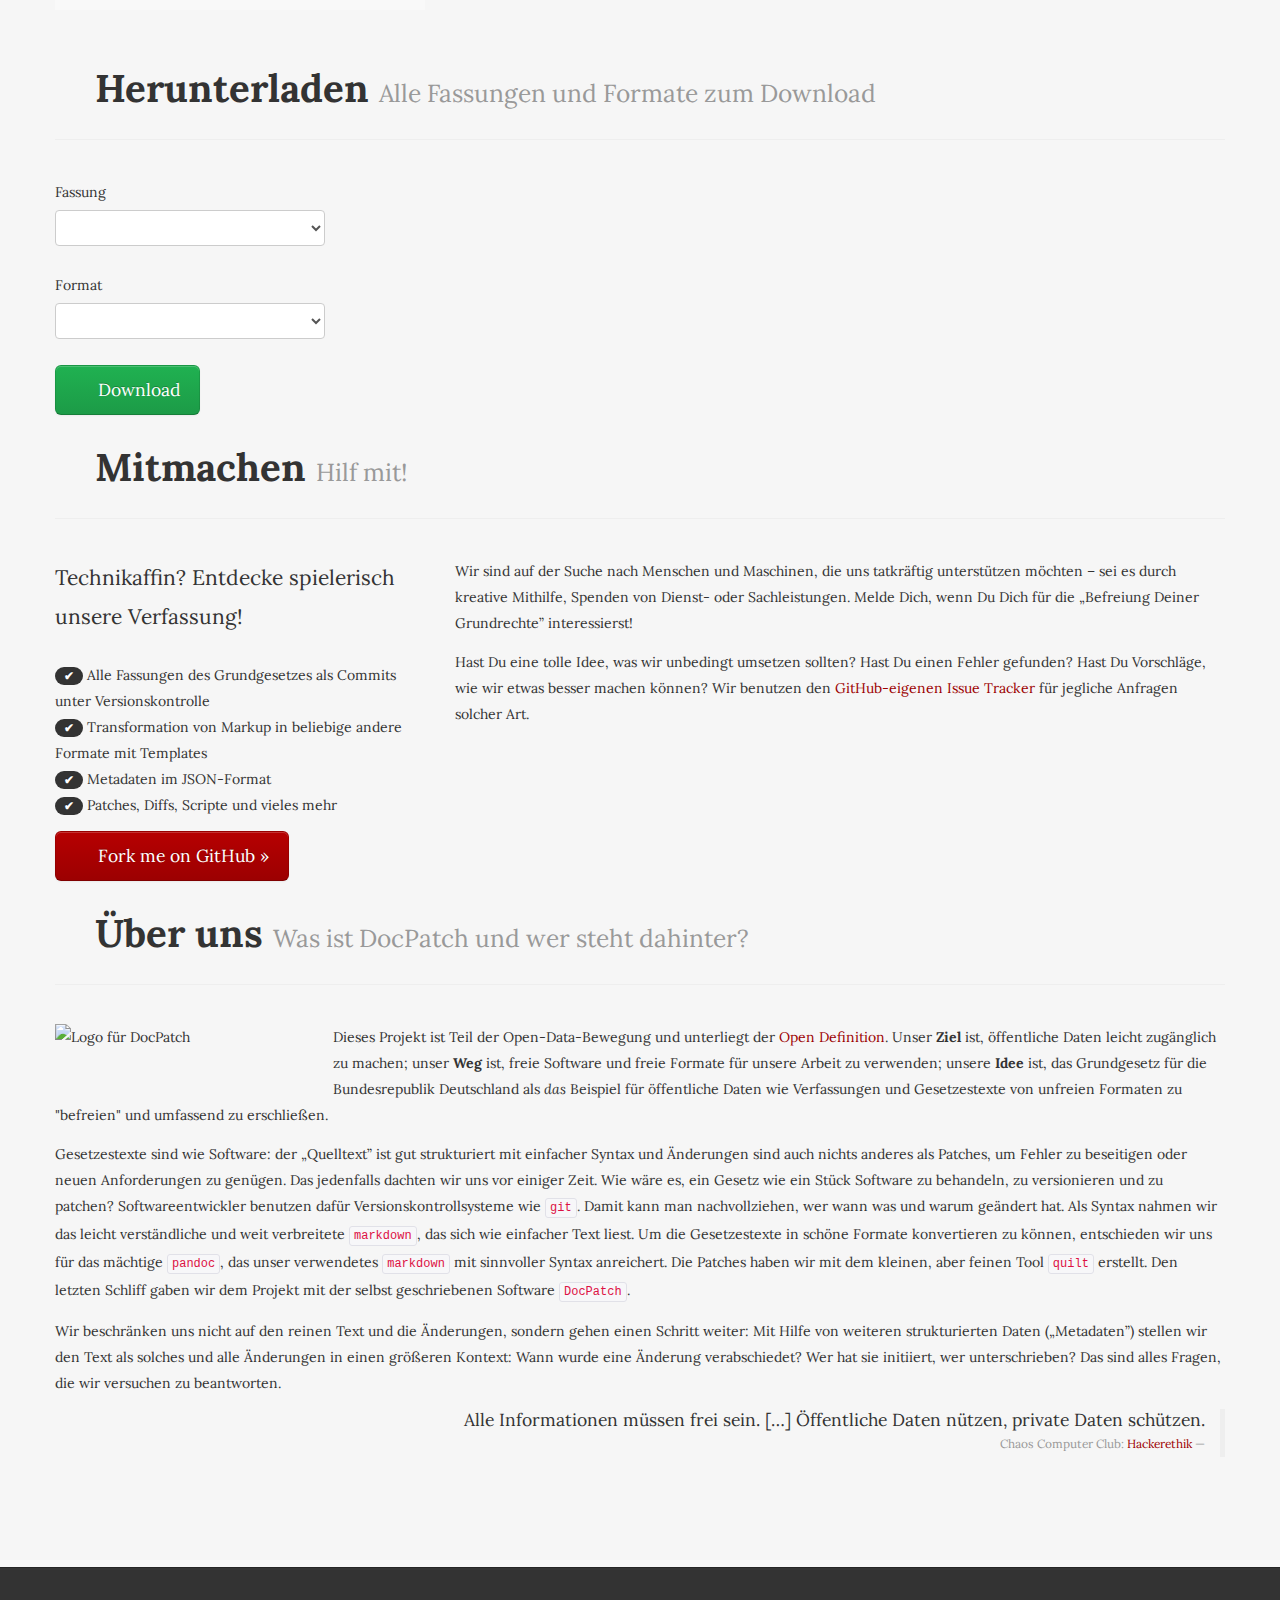
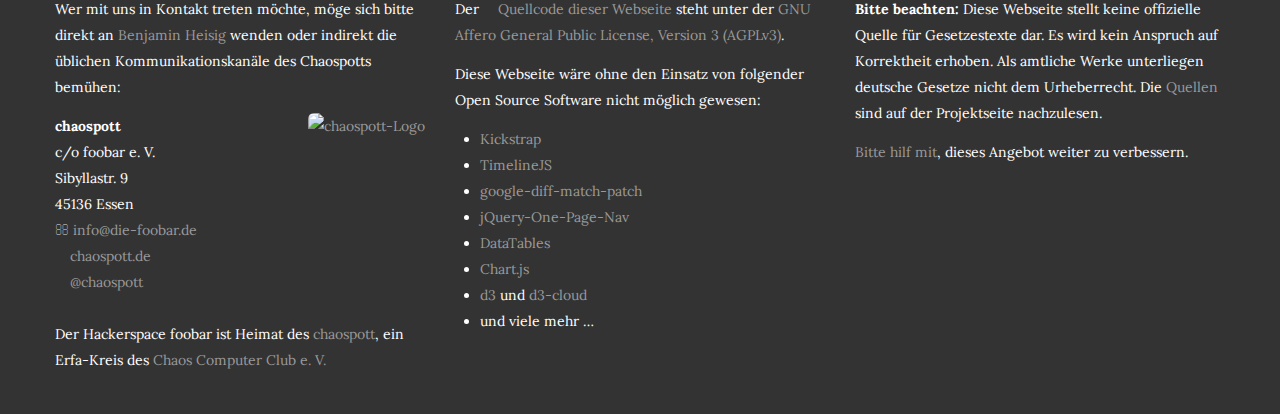
==== commit 170d6e8a: "Refreshed contact info" ====
--- a/index.html
+++ b/index.html
@@ -55,49 +55,51 @@
     <link rel="shortcut icon" href="favicon.ico" />
     <!--<link rel="stylesheet/less" type="text/css" href="kickstrap.less">
     <script src="Kickstrap/js/less-1.3.3.min.js"></script>-->
-    <link rel="stylesheet" type="text/css" href="Bootstrap/css/bootstrap.min.css">
+    <link rel="stylesheet" type="text/css" href="Kickstrap/css/kickstrap.min.css">
     <!--[if IE]><script src="Kickstrap/js/html5shiv.js"></script><![endif]-->
     <!-- TODO Move d3 to Kickstrap apps. -->
-    <script src="js/d3/d3.min.js"></script>
+    <script src="Kickstrap/apps/universal/d3/d3.min.js"></script>
 </head>
 
 <body data-spy="scroll" data-target=".navbar">
 
 
-<nav class="navbar navbar-expand-lg navbar-dark fixed-top bg-dark">
+<nav class="navbar navbar-inverse navbar-fixed-top">
+    <nav class="navbar-inner">
         <section class="container">
-            <a title="Hauptmenü" class="btn btn-navbar" data-toggle="collapse" data-target="#navbarCollapse">
+            <a title="Hauptmenü" class="btn btn-navbar" data-toggle="collapse" data-target=".nav-collapse">
                 <span class="icon-bar"></span>
                 <span class="icon-bar"></span>
                 <span class="icon-bar"></span>
             </a>
 
-            <a class="navbar-brand" href="/" title="Grundgesetz für die Bundesrepublik Deutschland">DocPatch</a>
-
-            <div class="navbar-collapse collapse">
-                <ul id="topnav" class="navbar-nav mr-auto">
-                    <li class="nav-item"><a class="nav-link" href="#hauptseite" title="Hauptseite [H]" accesskey="h"><i class="icon-home"></i> Hauptseite</a></li>
-                    <li class="nav-item dropdown">
-                        <a class="nav-link dropdown-toggle" data-toggle="dropdown" href="#"><i class="icon-share"></i> Entdecken <b class="caret"></b></a>
-                        <div class="dropdown-menu">
-                            <a class="dropdown-item" href="#zeitleiste" title="Alle Fassungen im Überblick [Z]" accesskey="z"><i class="icon-time"></i> Zeitleiste</a>
-                            <a class="dropdown-item" href="#vergleichen" title="Fassungen miteinander vergleichen [R]" accesskey="r"><i class="icon-file"></i> Vergleichen</a>
-                            <a class="dropdown-item" href="#statistiken" title="Nützliche Informationen rund um die verschiedenen Fassungen [S]" accesskey="s"><i class="icon-bar-chart"></i> Statistiken</a>
-                            <a class="dropdown-item" href="#herunterladen" title="Alle Fassungen und Formate zum Download [D]" accesskey="d"><i class="icon-download"></i> Herunterladen</a>
-                        </div>
+            <a class="brand" href="/" title="Grundgesetz für die Bundesrepublik Deutschland">DocPatch</a>
+
+            <nav class="nav-collapse collapse">
+                <ul id="topnav" class="nav">
+                    <li><a href="#hauptseite" title="Hauptseite [H]" accesskey="h"><i class="icon-home"></i> Hauptseite</a></li>
+                    <li class="dropdown">
+                        <a class="dropdown-toggle" data-toggle="dropdown" href="#"><i class="icon-share"></i> Entdecken <b class="caret"></b></a>
+                        <ul class="dropdown-menu">
+                            <li><a href="#zeitleiste" title="Alle Fassungen im Überblick [Z]" accesskey="z"><i class="icon-time"></i> Zeitleiste</a></li>
+                            <li><a href="#vergleichen" title="Fassungen miteinander vergleichen [R]" accesskey="r"><i class="icon-file"></i> Vergleichen</a></li>
+                            <li><a href="#statistiken" title="Nützliche Informationen rund um die verschiedenen Fassungen [S]" accesskey="s"><i class="icon-bar-chart"></i> Statistiken</a></li>
+                            <li><a href="#herunterladen" title="Alle Fassungen und Formate zum Download [D]" accesskey="d"><i class="icon-download"></i> Herunterladen</a></li>
+                        </ul>
                     </li>
-                    <li><a class="nav-link" href="#mitmachen" title="Hilf mit! [M]" accesskey="m"><i class="icon-wrench"></i> Mitmachen</a></li>
-                    <li><a class="nav-link" href="#docpatch" title="Was ist DocPatch und wer steht dahinter? [U]" accesskey="u"><i class="icon-group"></i> Über uns</a></li>
+                    <li><a href="#mitmachen" title="Hilf mit! [M]" accesskey="m"><i class="icon-wrench"></i> Mitmachen</a></li>
+                    <li><a href="#docpatch" title="Was ist DocPatch und wer steht dahinter? [U]" accesskey="u"><i class="icon-group"></i> Über uns</a></li>
                 </ul>
 
                 <a id="latest" class="btn btn-success pull-right" href="#"><i class="icon-download"></i> Neuste Fassung (PDF)</a>
-            </div>
+            </nav>
         </section>
+    </nav>
 </nav>
 
 
 <div class="container">
-    <div id="hauptseite" class="jumbotron">
+    <div id="hauptseite" class="hero-unit">
         <h1>Entdecke unsere Verfassung!</h1>
 
         <p>Diese Webseite ermöglicht das Nachvollziehen aller Veränderungen am Grundgesetz für die Bundesrepublik Deutschland seit seinem Inkrafttreten im Jahr 1949. Es enthält den vollständigen Gesetzestext zuzüglich vieler Informationen, die damit in Verbindung stehen. Somit steht ein umfassendes Werk zur Verfügung, die Entwicklung der deutschen Verfassung transparenter zu machen.</p>
@@ -375,12 +377,12 @@
                     c/o foobar e.&nbsp;V.<br />
                     Sibyllastr. 9<br />
                     45136 Essen<br />
-                    <a href="mailto:info@die-foobar.de" title="info@die-foobar.de"><i class="icon-envelope"></i> info@die-foobar.de</a><br />
+                    <a href="mailto:info@chaospott.dde" title="info@chaospott.de"><i class="icon-envelope"></i> info@die-foobar.de</a><br />
                     <a href="http://chaospott.de/" title="http://chaospott.de/"><i class="icon-globe"></i> chaospott.de</a><br />
-                    <a href="https://twitter.com/foobareV" title="Twitter"><i class="icon-twitter"></i> @foobareV</a>
+                    <a href="https://twitter.com/chaospott" title="Twitter"><i class="icon-twitter"></i> @chaospott</a>
                 </address>
 
-                <p>Der Hackerspace foobar ist Heimat des <a href="http://chaospott.de/" title="http://chaospott.de/">chaospott</a>, ein Erfa-Kreis des <a href="http://ccc.de/" title="http://ccc.de/">Chaos Computer Club e.&nbsp;V.</a></p>
+                <p>Der Hackerspace foobar ist Heimat des <a href="https://chaospott.de/" title="https://chaospott.de/">chaospott</a>, ein Erfa-Kreis des <a href="https://ccc.de/" title="https://ccc.de/">Chaos Computer Club e.&nbsp;V.</a></p>
             </div>
 
             <div class="span4">
@@ -401,16 +403,16 @@
             </div>
 
             <div class="span4">
-                <p><strong>Bitte beachten:</strong> Diese Webseite stellt keine offizielle Quelle für Gesetzestexte dar. Es wird kein Anspruch auf Korrektheit erhoben. Als amtliche Werke unterliegen deutsche Gesetze nicht dem Urheberrecht. Die <a href="https://github.com/bheisig/grundgesetz-dev#quellen" title="https://github.com/bheisig/grundgesetz-dev#quellen">Quellen</a> sind auf der Projektseite nachzulesen.</p>
+                <p><strong>Bitte beachten:</strong> Diese Webseite stellt keine offizielle Quelle für Gesetzestexte dar. Es wird kein Anspruch auf Korrektheit erhoben. Als amtliche Werke unterliegen deutsche Gesetze nicht dem Urheberrecht. Die <a href="https://github.com/c3e/grundgesetz-dev#quellen" title="https://github.com/c3e/grundgesetz-dev#quellen">Quellen</a> sind auf der Projektseite nachzulesen.</p>
                 <p><a href="#mitmachen" title="Mitmachen">Bitte hilf mit</a>, dieses Angebot weiter zu verbessern.</p>
             </div>
         </div>
     </div>
 </footer>
 
-<script src="js/jquery/jquery-3.2.1.slim.min.js"></script>
-<script src="Bootstrap/js/bootstrap.min.js"></script>
-<!--<script src="js/ready.js"></script>-->
+<script src="Kickstrap/js/jquery-1.8.3.min.js"></script>
+<script id="appList" src="Kickstrap/js/kickstrap.min.js"></script>
+<script id="appList" src="js/ready.js"></script>
 
 </body>
 </html>
--- a/Kickstrap/css/kickstrap.min.css
+++ b/Kickstrap/css/kickstrap.min.css
@@ -0,0 +1,855 @@
+@import url('http://fonts.googleapis.com/css?family=Lora:400,700,400italic,700italic');
+script#caching{content:"<script class=\"extras\" type=\"text/javascript\">consoleLog('Style caching enabled.')br-consoleLog('if you expected something different, try typing \"clearCache()\"')br-</script>";}
+.hidden{display:none;}
+script#caching{content:"<script class=\"extras\" type=\"text/javascript\">consoleLog('Style caching enabled.')br-consoleLog('if you expected something different, try typing \"clearCache()\"')br-</script>";}
+article,aside,details,figcaption,figure,footer,header,hgroup,nav,section{display:block;}
+audio,canvas,video{display:inline-block;*display:inline;*zoom:1;}
+audio:not([controls]){display:none;}
+html{font-size:100%;-webkit-text-size-adjust:100%;-ms-text-size-adjust:100%;}
+a:focus{outline:thin dotted #333;outline:5px auto -webkit-focus-ring-color;outline-offset:-2px;}
+a:hover,a:active{outline:0;}
+sub,sup{position:relative;font-size:75%;line-height:0;vertical-align:baseline;}
+sup{top:-0.5em;}
+sub{bottom:-0.25em;}
+img{max-width:100%;width:auto\9;height:auto;vertical-align:middle;border:0;-ms-interpolation-mode:bicubic;}
+#map_canvas img,.google-maps img{max-width:none;}
+button,input,select,textarea{margin:0;font-size:100%;vertical-align:middle;}
+button,input{*overflow:visible;line-height:normal;}
+button::-moz-focus-inner,input::-moz-focus-inner{padding:0;border:0;}
+button,html input[type="button"],input[type="reset"],input[type="submit"]{-webkit-appearance:button;cursor:pointer;}
+label,select,button,input[type="button"],input[type="reset"],input[type="submit"],input[type="radio"],input[type="checkbox"]{cursor:pointer;}
+input[type="search"]{-webkit-box-sizing:content-box;-moz-box-sizing:content-box;box-sizing:content-box;-webkit-appearance:textfield;}
+input[type="search"]::-webkit-search-decoration,input[type="search"]::-webkit-search-cancel-button{-webkit-appearance:none;}
+textarea{overflow:auto;vertical-align:top;}
+@media print{*{text-shadow:none !important;color:#000 !important;background:transparent !important;box-shadow:none !important;} a,a:visited{text-decoration:underline;} a[href]:after{content:" (" attr(href) ")";} abbr[title]:after{content:" (" attr(title) ")";} .ir a:after,a[href^="javascript:"]:after,a[href^="#"]:after{content:"";} pre,blockquote{border:1px solid #999;page-break-inside:avoid;} thead{display:table-header-group;} tr,img{page-break-inside:avoid;} img{max-width:100% !important;} @page {margin:0.5cm;}p,h2,h3{orphans:3;widows:3;} h2,h3{page-break-after:avoid;}}.clearfix{*zoom:1;}.clearfix:before,.clearfix:after{display:table;content:"";line-height:0;}
+.clearfix:after{clear:both;}
+.hide-text{font:0/0 a;color:transparent;text-shadow:none;background-color:transparent;border:0;}
+.input-block-level{display:block;width:100%;min-height:36px;-webkit-box-sizing:border-box;-moz-box-sizing:border-box;box-sizing:border-box;}
+body{margin:0;font-family:"Lora",Georgia,"Times New Roman",Times,serif;font-size:14px;line-height:26px;color:#333333;background-color:#f6f6f6;}
+a{color:#9c0001;text-decoration:none;}
+a:hover,a:focus{color:#830001;text-decoration:underline;}
+.img-rounded{-webkit-border-radius:6px;-moz-border-radius:6px;border-radius:6px;}
+.img-polaroid{padding:4px;background-color:#fff;border:1px solid #ccc;border:1px solid rgba(0, 0, 0, 0.2);-webkit-box-shadow:0 1px 3px rgba(0, 0, 0, 0.1);-moz-box-shadow:0 1px 3px rgba(0, 0, 0, 0.1);box-shadow:0 1px 3px rgba(0, 0, 0, 0.1);}
+.img-circle{-webkit-border-radius:500px;-moz-border-radius:500px;border-radius:500px;}
+.row{margin-left:-20px;*zoom:1;}.row:before,.row:after{display:table;content:"";line-height:0;}
+.row:after{clear:both;}
+[class*="span"]{float:left;min-height:1px;margin-left:20px;}
+.container,.navbar-static-top .container,.navbar-fixed-top .container,.navbar-fixed-bottom .container{width:940px;}
+.span12{width:940px;}
+.span11{width:860px;}
+.span10{width:780px;}
+.span9{width:700px;}
+.span8{width:620px;}
+.span7{width:540px;}
+.span6{width:460px;}
+.span5{width:380px;}
+.span4{width:300px;}
+.span3{width:220px;}
+.span2{width:140px;}
+.span1{width:60px;}
+.offset12{margin-left:980px;}
+.offset11{margin-left:900px;}
+.offset10{margin-left:820px;}
+.offset9{margin-left:740px;}
+.offset8{margin-left:660px;}
+.offset7{margin-left:580px;}
+.offset6{margin-left:500px;}
+.offset5{margin-left:420px;}
+.offset4{margin-left:340px;}
+.offset3{margin-left:260px;}
+.offset2{margin-left:180px;}
+.offset1{margin-left:100px;}
+.row-fluid{width:100%;*zoom:1;}.row-fluid:before,.row-fluid:after{display:table;content:"";line-height:0;}
+.row-fluid:after{clear:both;}
+.row-fluid [class*="span"]{display:block;width:100%;min-height:36px;-webkit-box-sizing:border-box;-moz-box-sizing:border-box;box-sizing:border-box;float:left;margin-left:2.127659574468085%;*margin-left:2.074468085106383%;}
+.row-fluid [class*="span"]:first-child{margin-left:0;}
+.row-fluid .controls-row [class*="span"]+[class*="span"]{margin-left:2.127659574468085%;}
+.row-fluid .span12{width:100%;*width:99.94680851063829%;}
+.row-fluid .span11{width:91.48936170212765%;*width:91.43617021276594%;}
+.row-fluid .span10{width:82.97872340425532%;*width:82.92553191489361%;}
+.row-fluid .span9{width:74.46808510638297%;*width:74.41489361702126%;}
+.row-fluid .span8{width:65.95744680851064%;*width:65.90425531914893%;}
+.row-fluid .span7{width:57.44680851063829%;*width:57.39361702127659%;}
+.row-fluid .span6{width:48.93617021276595%;*width:48.88297872340425%;}
+.row-fluid .span5{width:40.42553191489362%;*width:40.37234042553192%;}
+.row-fluid .span4{width:31.914893617021278%;*width:31.861702127659576%;}
+.row-fluid .span3{width:23.404255319148934%;*width:23.351063829787233%;}
+.row-fluid .span2{width:14.893617021276595%;*width:14.840425531914894%;}
+.row-fluid .span1{width:6.382978723404255%;*width:6.329787234042553%;}
+.row-fluid .offset12{margin-left:104.25531914893617%;*margin-left:104.14893617021275%;}
+.row-fluid .offset12:first-child{margin-left:102.12765957446808%;*margin-left:102.02127659574467%;}
+.row-fluid .offset11{margin-left:95.74468085106382%;*margin-left:95.6382978723404%;}
+.row-fluid .offset11:first-child{margin-left:93.61702127659574%;*margin-left:93.51063829787232%;}
+.row-fluid .offset10{margin-left:87.23404255319149%;*margin-left:87.12765957446807%;}
+.row-fluid .offset10:first-child{margin-left:85.1063829787234%;*margin-left:84.99999999999999%;}
+.row-fluid .offset9{margin-left:78.72340425531914%;*margin-left:78.61702127659572%;}
+.row-fluid .offset9:first-child{margin-left:76.59574468085106%;*margin-left:76.48936170212764%;}
+.row-fluid .offset8{margin-left:70.2127659574468%;*margin-left:70.10638297872339%;}
+.row-fluid .offset8:first-child{margin-left:68.08510638297872%;*margin-left:67.9787234042553%;}
+.row-fluid .offset7{margin-left:61.70212765957446%;*margin-left:61.59574468085106%;}
+.row-fluid .offset7:first-child{margin-left:59.574468085106375%;*margin-left:59.46808510638297%;}
+.row-fluid .offset6{margin-left:53.191489361702125%;*margin-left:53.085106382978715%;}
+.row-fluid .offset6:first-child{margin-left:51.063829787234035%;*margin-left:50.95744680851063%;}
+.row-fluid .offset5{margin-left:44.68085106382979%;*margin-left:44.57446808510638%;}
+.row-fluid .offset5:first-child{margin-left:42.5531914893617%;*margin-left:42.4468085106383%;}
+.row-fluid .offset4{margin-left:36.170212765957444%;*margin-left:36.06382978723405%;}
+.row-fluid .offset4:first-child{margin-left:34.04255319148936%;*margin-left:33.93617021276596%;}
+.row-fluid .offset3{margin-left:27.659574468085104%;*margin-left:27.5531914893617%;}
+.row-fluid .offset3:first-child{margin-left:25.53191489361702%;*margin-left:25.425531914893618%;}
+.row-fluid .offset2{margin-left:19.148936170212764%;*margin-left:19.04255319148936%;}
+.row-fluid .offset2:first-child{margin-left:17.02127659574468%;*margin-left:16.914893617021278%;}
+.row-fluid .offset1{margin-left:10.638297872340425%;*margin-left:10.53191489361702%;}
+.row-fluid .offset1:first-child{margin-left:8.51063829787234%;*margin-left:8.404255319148938%;}
+[class*="span"].hide,.row-fluid [class*="span"].hide{display:none;}
+[class*="span"].pull-right,.row-fluid [class*="span"].pull-right{float:right;}
+.container{margin-right:auto;margin-left:auto;*zoom:1;}.container:before,.container:after{display:table;content:"";line-height:0;}
+.container:after{clear:both;}
+.container-fluid{padding-right:20px;padding-left:20px;*zoom:1;}.container-fluid:before,.container-fluid:after{display:table;content:"";line-height:0;}
+.container-fluid:after{clear:both;}
+.oh,.ot,.tt{float:left;padding:0 2% 2% 0;width:48%;}
+.ot{width:31%;}
+.tt{width:65%;}
+.cl{clear:both;}
+p{margin:0 0 13px;}
+.lead{margin-bottom:26px;font-size:21px;font-weight:200;line-height:39px;}
+small{font-size:85%;}
+strong{font-weight:bold;}
+em{font-style:italic;}
+cite{font-style:normal;}
+.muted{color:#999999;}
+a.muted:hover,a.muted:focus{color:#808080;}
+.text-warning{color:#c09853;}
+a.text-warning:hover,a.text-warning:focus{color:#a47e3c;}
+.text-error{color:#b94a48;}
+a.text-error:hover,a.text-error:focus{color:#953b39;}
+.text-info{color:#3a87ad;}
+a.text-info:hover,a.text-info:focus{color:#2d6987;}
+.text-success{color:#468847;}
+a.text-success:hover,a.text-success:focus{color:#356635;}
+.text-left{text-align:left;}
+.text-right{text-align:right;}
+.text-center{text-align:center;}
+h1,h2,h3,h4,h5,h6{margin:13px 0;font-family:inherit;font-weight:bold;line-height:26px;color:inherit;text-rendering:optimizelegibility;}h1 small,h2 small,h3 small,h4 small,h5 small,h6 small{font-weight:normal;line-height:1;color:#999999;}
+h1,h2,h3{line-height:52px;}
+h1{font-size:38.5px;}
+h2{font-size:31.5px;}
+h3{font-size:24.5px;}
+h4{font-size:17.5px;}
+h5{font-size:14px;}
+h6{font-size:11.9px;}
+h1 small{font-size:24.5px;}
+h2 small{font-size:17.5px;}
+h3 small{font-size:14px;}
+h4 small{font-size:14px;}
+.page-header{padding-bottom:12px;margin:26px 0 39px;border-bottom:1px solid #eeeeee;}
+ul,ol{padding:0;margin:0 0 13px 25px;}
+ul ul,ul ol,ol ol,ol ul{margin-bottom:0;}
+li{line-height:26px;}
+ul.unstyled,ol.unstyled{margin-left:0;list-style:none;}
+ul.inline,ol.inline{margin-left:0;list-style:none;}ul.inline>li,ol.inline>li{display:inline-block;*display:inline;*zoom:1;padding-left:5px;padding-right:5px;}
+dl{margin-bottom:26px;}
+dt,dd{line-height:26px;}
+dt{font-weight:bold;}
+dd{margin-left:13px;}
+.dl-horizontal{*zoom:1;}.dl-horizontal:before,.dl-horizontal:after{display:table;content:"";line-height:0;}
+.dl-horizontal:after{clear:both;}
+.dl-horizontal dt{float:left;width:160px;clear:left;text-align:right;overflow:hidden;text-overflow:ellipsis;white-space:nowrap;}
+.dl-horizontal dd{margin-left:180px;}
+hr{margin:26px 0;border:0;border-top:1px solid #eeeeee;border-bottom:1px solid #ffffff;}
+abbr[title],abbr[data-original-title]{cursor:help;border-bottom:1px dotted #999999;}
+abbr.initialism{font-size:90%;text-transform:uppercase;}
+blockquote{padding:0 0 0 15px;margin:0 0 26px;border-left:5px solid #eeeeee;}blockquote p{margin-bottom:0;font-size:17.5px;font-weight:300;line-height:1.25;}
+blockquote small{display:block;line-height:26px;color:#999999;}blockquote small:before{content:'\2014 \00A0';}
+blockquote.pull-right{float:right;padding-right:15px;padding-left:0;border-right:5px solid #eeeeee;border-left:0;}blockquote.pull-right p,blockquote.pull-right small{text-align:right;}
+blockquote.pull-right small:before{content:'';}
+blockquote.pull-right small:after{content:'\00A0 \2014';}
+q:before,q:after,blockquote:before,blockquote:after{content:"";}
+address{display:block;margin-bottom:26px;font-style:normal;line-height:26px;}
+code,pre{padding:0 3px 2px;font-family:Monaco,Menlo,Consolas,"Courier New",monospace;font-size:12px;color:#333333;-webkit-border-radius:3px;-moz-border-radius:3px;border-radius:3px;}
+code{padding:2px 4px;color:#d14;background-color:#f7f7f9;border:1px solid #e1e1e8;white-space:nowrap;}
+pre{display:block;padding:12.5px;margin:0 0 13px;font-size:13px;line-height:26px;word-break:break-all;word-wrap:break-word;white-space:pre;white-space:pre-wrap;background-color:#f5f5f5;border:1px solid #ccc;border:1px solid rgba(0, 0, 0, 0.15);-webkit-border-radius:4px;-moz-border-radius:4px;border-radius:4px;}pre.prettyprint{margin-bottom:26px;}
+pre code{padding:0;color:inherit;white-space:pre;white-space:pre-wrap;background-color:transparent;border:0;}
+.pre-scrollable{max-height:340px;overflow-y:scroll;}
+.com{color:#93a1a1;}
+.lit{color:#195f91;}
+.pun,.opn,.clo{color:#93a1a1;}
+.fun{color:#dc322f;}
+.str,.atv{color:#D14;}
+.kwd,.linenums .tag{color:#1e347b;}
+.typ,.atn,.dec,.var{color:teal;}
+.pln{color:#48484c;}
+.prettyprint{padding:8px;background-color:#f7f7f9;border:1px solid #e1e1e8;}
+.prettyprint.linenums{-webkit-box-shadow:inset 40px 0 0 #fbfbfc, inset 41px 0 0 #ececf0;-moz-box-shadow:inset 40px 0 0 #fbfbfc, inset 41px 0 0 #ececf0;box-shadow:inset 40px 0 0 #fbfbfc, inset 41px 0 0 #ececf0;}
+ol.linenums{margin:0 0 0 33px;}
+ol.linenums li{padding-left:12px;color:#bebec5;line-height:18px;text-shadow:0 1px 0 #fff;}
+form{margin:0 0 26px;}
+fieldset{padding:0;margin:0;border:0;}
+legend{display:block;width:100%;padding:0;margin-bottom:26px;font-size:21px;line-height:52px;color:#333333;border:0;border-bottom:1px solid #e5e5e5;}legend small{font-size:19.5px;color:#999999;}
+label,input,button,select,textarea{font-size:14px;font-weight:normal;line-height:26px;}
+input,button,select,textarea{font-family:"Lora",Georgia,"Times New Roman",Times,serif;}
+label{display:block;margin-bottom:5px;}
+select,textarea,input[type="text"],input[type="password"],input[type="datetime"],input[type="datetime-local"],input[type="date"],input[type="month"],input[type="time"],input[type="week"],input[type="number"],input[type="email"],input[type="url"],input[type="search"],input[type="tel"],input[type="color"],.uneditable-input{display:inline-block;height:26px;padding:4px 6px;margin-bottom:13px;font-size:14px;line-height:26px;color:#555555;-webkit-border-radius:4px;-moz-border-radius:4px;border-radius:4px;vertical-align:middle;}
+input,textarea,.uneditable-input{width:206px;}
+textarea{height:auto;}
+textarea,input[type="text"],input[type="password"],input[type="datetime"],input[type="datetime-local"],input[type="date"],input[type="month"],input[type="time"],input[type="week"],input[type="number"],input[type="email"],input[type="url"],input[type="search"],input[type="tel"],input[type="color"],.uneditable-input{background-color:#ffffff;border:1px solid #cccccc;-webkit-box-shadow:inset 0 1px 1px rgba(0, 0, 0, 0.075);-moz-box-shadow:inset 0 1px 1px rgba(0, 0, 0, 0.075);box-shadow:inset 0 1px 1px rgba(0, 0, 0, 0.075);-webkit-transition:border linear .2s, box-shadow linear .2s;-moz-transition:border linear .2s, box-shadow linear .2s;-o-transition:border linear .2s, box-shadow linear .2s;transition:border linear .2s, box-shadow linear .2s;}textarea:focus,input[type="text"]:focus,input[type="password"]:focus,input[type="datetime"]:focus,input[type="datetime-local"]:focus,input[type="date"]:focus,input[type="month"]:focus,input[type="time"]:focus,input[type="week"]:focus,input[type="number"]:focus,input[type="email"]:focus,input[type="url"]:focus,input[type="search"]:focus,input[type="tel"]:focus,input[type="color"]:focus,.uneditable-input:focus{border-color:rgba(82, 168, 236, 0.8);outline:0;outline:thin dotted \9;-webkit-box-shadow:inset 0 1px 1px rgba(0,0,0,.075), 0 0 8px rgba(82,168,236,.6);-moz-box-shadow:inset 0 1px 1px rgba(0,0,0,.075), 0 0 8px rgba(82,168,236,.6);box-shadow:inset 0 1px 1px rgba(0,0,0,.075), 0 0 8px rgba(82,168,236,.6);}
+input[type="radio"],input[type="checkbox"]{margin:4px 0 0;*margin-top:0;margin-top:1px \9;line-height:normal;}
+input[type="file"],input[type="image"],input[type="submit"],input[type="reset"],input[type="button"],input[type="radio"],input[type="checkbox"]{width:auto;}
+select,input[type="file"]{height:36px;*margin-top:4px;line-height:36px;}
+select{width:220px;border:1px solid #cccccc;background-color:#ffffff;}
+select[multiple],select[size]{height:auto;}
+select:focus,input[type="file"]:focus,input[type="radio"]:focus,input[type="checkbox"]:focus{outline:thin dotted #333;outline:5px auto -webkit-focus-ring-color;outline-offset:-2px;}
+.uneditable-input,.uneditable-textarea{color:#999999;background-color:#fcfcfc;border-color:#cccccc;-webkit-box-shadow:inset 0 1px 2px rgba(0, 0, 0, 0.025);-moz-box-shadow:inset 0 1px 2px rgba(0, 0, 0, 0.025);box-shadow:inset 0 1px 2px rgba(0, 0, 0, 0.025);cursor:not-allowed;}
+.uneditable-input{overflow:hidden;white-space:nowrap;}
+.uneditable-textarea{width:auto;height:auto;}
+input:-moz-placeholder,textarea:-moz-placeholder{color:#999999;}
+input:-ms-input-placeholder,textarea:-ms-input-placeholder{color:#999999;}
+input::-webkit-input-placeholder,textarea::-webkit-input-placeholder{color:#999999;}
+.radio,.checkbox{min-height:26px;padding-left:20px;}
+.radio input[type="radio"],.checkbox input[type="checkbox"]{float:left;margin-left:-20px;}
+.controls>.radio:first-child,.controls>.checkbox:first-child{padding-top:5px;}
+.radio.inline,.checkbox.inline{display:inline-block;padding-top:5px;margin-bottom:0;vertical-align:middle;}
+.radio.inline+.radio.inline,.checkbox.inline+.checkbox.inline{margin-left:10px;}
+.input-mini{width:60px;}
+.input-small{width:90px;}
+.input-medium{width:150px;}
+.input-large{width:210px;}
+.input-xlarge{width:270px;}
+.input-xxlarge{width:530px;}
+input[class*="span"],select[class*="span"],textarea[class*="span"],.uneditable-input[class*="span"],.row-fluid input[class*="span"],.row-fluid select[class*="span"],.row-fluid textarea[class*="span"],.row-fluid .uneditable-input[class*="span"]{float:none;margin-left:0;}
+.input-append input[class*="span"],.input-append .uneditable-input[class*="span"],.input-prepend input[class*="span"],.input-prepend .uneditable-input[class*="span"],.row-fluid input[class*="span"],.row-fluid select[class*="span"],.row-fluid textarea[class*="span"],.row-fluid .uneditable-input[class*="span"],.row-fluid .input-prepend [class*="span"],.row-fluid .input-append [class*="span"]{display:inline-block;}
+input,textarea,.uneditable-input{margin-left:0;}
+.controls-row [class*="span"]+[class*="span"]{margin-left:20px;}
+input.span12,textarea.span12,.uneditable-input.span12{width:926px;}
+input.span11,textarea.span11,.uneditable-input.span11{width:846px;}
+input.span10,textarea.span10,.uneditable-input.span10{width:766px;}
+input.span9,textarea.span9,.uneditable-input.span9{width:686px;}
+input.span8,textarea.span8,.uneditable-input.span8{width:606px;}
+input.span7,textarea.span7,.uneditable-input.span7{width:526px;}
+input.span6,textarea.span6,.uneditable-input.span6{width:446px;}
+input.span5,textarea.span5,.uneditable-input.span5{width:366px;}
+input.span4,textarea.span4,.uneditable-input.span4{width:286px;}
+input.span3,textarea.span3,.uneditable-input.span3{width:206px;}
+input.span2,textarea.span2,.uneditable-input.span2{width:126px;}
+input.span1,textarea.span1,.uneditable-input.span1{width:46px;}
+.controls-row{*zoom:1;}.controls-row:before,.controls-row:after{display:table;content:"";line-height:0;}
+.controls-row:after{clear:both;}
+.controls-row [class*="span"],.row-fluid .controls-row [class*="span"]{float:left;}
+.controls-row .checkbox[class*="span"],.controls-row .radio[class*="span"]{padding-top:5px;}
+input[disabled],select[disabled],textarea[disabled],input[readonly],select[readonly],textarea[readonly]{cursor:not-allowed;background-color:#eeeeee;}
+input[type="radio"][disabled],input[type="checkbox"][disabled],input[type="radio"][readonly],input[type="checkbox"][readonly]{background-color:transparent;}
+.control-group.warning .control-label,.control-group.warning .help-block,.control-group.warning .help-inline{color:#c09853;}
+.control-group.warning .checkbox,.control-group.warning .radio,.control-group.warning input,.control-group.warning select,.control-group.warning textarea{color:#c09853;}
+.control-group.warning input,.control-group.warning select,.control-group.warning textarea{border-color:#c09853;-webkit-box-shadow:inset 0 1px 1px rgba(0, 0, 0, 0.075);-moz-box-shadow:inset 0 1px 1px rgba(0, 0, 0, 0.075);box-shadow:inset 0 1px 1px rgba(0, 0, 0, 0.075);}.control-group.warning input:focus,.control-group.warning select:focus,.control-group.warning textarea:focus{border-color:#a47e3c;-webkit-box-shadow:inset 0 1px 1px rgba(0, 0, 0, 0.075),0 0 6px #dbc59e;-moz-box-shadow:inset 0 1px 1px rgba(0, 0, 0, 0.075),0 0 6px #dbc59e;box-shadow:inset 0 1px 1px rgba(0, 0, 0, 0.075),0 0 6px #dbc59e;}
+.control-group.warning .input-prepend .add-on,.control-group.warning .input-append .add-on{color:#c09853;background-color:#fcf8e3;border-color:#c09853;}
+.control-group.error .control-label,.control-group.error .help-block,.control-group.error .help-inline{color:#b94a48;}
+.control-group.error .checkbox,.control-group.error .radio,.control-group.error input,.control-group.error select,.control-group.error textarea{color:#b94a48;}
+.control-group.error input,.control-group.error select,.control-group.error textarea{border-color:#b94a48;-webkit-box-shadow:inset 0 1px 1px rgba(0, 0, 0, 0.075);-moz-box-shadow:inset 0 1px 1px rgba(0, 0, 0, 0.075);box-shadow:inset 0 1px 1px rgba(0, 0, 0, 0.075);}.control-group.error input:focus,.control-group.error select:focus,.control-group.error textarea:focus{border-color:#953b39;-webkit-box-shadow:inset 0 1px 1px rgba(0, 0, 0, 0.075),0 0 6px #d59392;-moz-box-shadow:inset 0 1px 1px rgba(0, 0, 0, 0.075),0 0 6px #d59392;box-shadow:inset 0 1px 1px rgba(0, 0, 0, 0.075),0 0 6px #d59392;}
+.control-group.error .input-prepend .add-on,.control-group.error .input-append .add-on{color:#b94a48;background-color:#f2dede;border-color:#b94a48;}
+.control-group.success .control-label,.control-group.success .help-block,.control-group.success .help-inline{color:#468847;}
+.control-group.success .checkbox,.control-group.success .radio,.control-group.success input,.control-group.success select,.control-group.success textarea{color:#468847;}
+.control-group.success input,.control-group.success select,.control-group.success textarea{border-color:#468847;-webkit-box-shadow:inset 0 1px 1px rgba(0, 0, 0, 0.075);-moz-box-shadow:inset 0 1px 1px rgba(0, 0, 0, 0.075);box-shadow:inset 0 1px 1px rgba(0, 0, 0, 0.075);}.control-group.success input:focus,.control-group.success select:focus,.control-group.success textarea:focus{border-color:#356635;-webkit-box-shadow:inset 0 1px 1px rgba(0, 0, 0, 0.075),0 0 6px #7aba7b;-moz-box-shadow:inset 0 1px 1px rgba(0, 0, 0, 0.075),0 0 6px #7aba7b;box-shadow:inset 0 1px 1px rgba(0, 0, 0, 0.075),0 0 6px #7aba7b;}
+.control-group.success .input-prepend .add-on,.control-group.success .input-append .add-on{color:#468847;background-color:#dff0d8;border-color:#468847;}
+.control-group.info .control-label,.control-group.info .help-block,.control-group.info .help-inline{color:#3a87ad;}
+.control-group.info .checkbox,.control-group.info .radio,.control-group.info input,.control-group.info select,.control-group.info textarea{color:#3a87ad;}
+.control-group.info input,.control-group.info select,.control-group.info textarea{border-color:#3a87ad;-webkit-box-shadow:inset 0 1px 1px rgba(0, 0, 0, 0.075);-moz-box-shadow:inset 0 1px 1px rgba(0, 0, 0, 0.075);box-shadow:inset 0 1px 1px rgba(0, 0, 0, 0.075);}.control-group.info input:focus,.control-group.info select:focus,.control-group.info textarea:focus{border-color:#2d6987;-webkit-box-shadow:inset 0 1px 1px rgba(0, 0, 0, 0.075),0 0 6px #7ab5d3;-moz-box-shadow:inset 0 1px 1px rgba(0, 0, 0, 0.075),0 0 6px #7ab5d3;box-shadow:inset 0 1px 1px rgba(0, 0, 0, 0.075),0 0 6px #7ab5d3;}
+.control-group.info .input-prepend .add-on,.control-group.info .input-append .add-on{color:#3a87ad;background-color:#d9edf7;border-color:#3a87ad;}
+input:focus:invalid,textarea:focus:invalid,select:focus:invalid{color:#b94a48;border-color:#ee5f5b;}input:focus:invalid:focus,textarea:focus:invalid:focus,select:focus:invalid:focus{border-color:#e9322d;-webkit-box-shadow:0 0 6px #f8b9b7;-moz-box-shadow:0 0 6px #f8b9b7;box-shadow:0 0 6px #f8b9b7;}
+.form-actions{padding:25px 20px 26px;margin-top:26px;margin-bottom:26px;background-color:#f5f5f5;border-top:1px solid #e5e5e5;*zoom:1;}.form-actions:before,.form-actions:after{display:table;content:"";line-height:0;}
+.form-actions:after{clear:both;}
+.help-block,.help-inline{color:#595959;}
+.help-block{display:block;margin-bottom:13px;}
+.help-inline{display:inline-block;*display:inline;*zoom:1;vertical-align:middle;padding-left:5px;}
+.input-append,.input-prepend{display:inline-block;margin-bottom:13px;vertical-align:middle;font-size:0;white-space:nowrap;}.input-append input,.input-prepend input,.input-append select,.input-prepend select,.input-append .uneditable-input,.input-prepend .uneditable-input,.input-append .dropdown-menu,.input-prepend .dropdown-menu,.input-append .popover,.input-prepend .popover{font-size:14px;}
+.input-append input,.input-prepend input,.input-append select,.input-prepend select,.input-append .uneditable-input,.input-prepend .uneditable-input{position:relative;margin-bottom:0;*margin-left:0;vertical-align:top;-webkit-border-radius:0 4px 4px 0;-moz-border-radius:0 4px 4px 0;border-radius:0 4px 4px 0;}.input-append input:focus,.input-prepend input:focus,.input-append select:focus,.input-prepend select:focus,.input-append .uneditable-input:focus,.input-prepend .uneditable-input:focus{z-index:2;}
+.input-append .add-on,.input-prepend .add-on{display:inline-block;width:auto;height:26px;min-width:16px;padding:4px 5px;font-size:14px;font-weight:normal;line-height:26px;text-align:center;text-shadow:0 1px 0 #ffffff;background-color:#eeeeee;border:1px solid #ccc;}
+.input-append .add-on,.input-prepend .add-on,.input-append .btn,.input-prepend .btn,.input-append .btn-group>.dropdown-toggle,.input-prepend .btn-group>.dropdown-toggle{vertical-align:top;-webkit-border-radius:0;-moz-border-radius:0;border-radius:0;}
+.input-append .active,.input-prepend .active{background-color:#6ce495;border-color:#1c9b47;}
+.input-prepend .add-on,.input-prepend .btn{margin-right:-1px;}
+.input-prepend .add-on:first-child,.input-prepend .btn:first-child{-webkit-border-radius:4px 0 0 4px;-moz-border-radius:4px 0 0 4px;border-radius:4px 0 0 4px;}
+.input-append input,.input-append select,.input-append .uneditable-input{-webkit-border-radius:4px 0 0 4px;-moz-border-radius:4px 0 0 4px;border-radius:4px 0 0 4px;}.input-append input+.btn-group .btn:last-child,.input-append select+.btn-group .btn:last-child,.input-append .uneditable-input+.btn-group .btn:last-child{-webkit-border-radius:0 4px 4px 0;-moz-border-radius:0 4px 4px 0;border-radius:0 4px 4px 0;}
+.input-append .add-on,.input-append .btn,.input-append .btn-group{margin-left:-1px;}
+.input-append .add-on:last-child,.input-append .btn:last-child,.input-append .btn-group:last-child>.dropdown-toggle{-webkit-border-radius:0 4px 4px 0;-moz-border-radius:0 4px 4px 0;border-radius:0 4px 4px 0;}
+.input-prepend.input-append input,.input-prepend.input-append select,.input-prepend.input-append .uneditable-input{-webkit-border-radius:0;-moz-border-radius:0;border-radius:0;}.input-prepend.input-append input+.btn-group .btn,.input-prepend.input-append select+.btn-group .btn,.input-prepend.input-append .uneditable-input+.btn-group .btn{-webkit-border-radius:0 4px 4px 0;-moz-border-radius:0 4px 4px 0;border-radius:0 4px 4px 0;}
+.input-prepend.input-append .add-on:first-child,.input-prepend.input-append .btn:first-child{margin-right:-1px;-webkit-border-radius:4px 0 0 4px;-moz-border-radius:4px 0 0 4px;border-radius:4px 0 0 4px;}
+.input-prepend.input-append .add-on:last-child,.input-prepend.input-append .btn:last-child{margin-left:-1px;-webkit-border-radius:0 4px 4px 0;-moz-border-radius:0 4px 4px 0;border-radius:0 4px 4px 0;}
+.input-prepend.input-append .btn-group:first-child{margin-left:0;}
+input.search-query{padding-right:14px;padding-right:4px \9;padding-left:14px;padding-left:4px \9;margin-bottom:0;-webkit-border-radius:15px;-moz-border-radius:15px;border-radius:15px;}
+.form-search .input-append .search-query,.form-search .input-prepend .search-query{-webkit-border-radius:0;-moz-border-radius:0;border-radius:0;}
+.form-search .input-append .search-query{-webkit-border-radius:14px 0 0 14px;-moz-border-radius:14px 0 0 14px;border-radius:14px 0 0 14px;}
+.form-search .input-append .btn{-webkit-border-radius:0 14px 14px 0;-moz-border-radius:0 14px 14px 0;border-radius:0 14px 14px 0;}
+.form-search .input-prepend .search-query{-webkit-border-radius:0 14px 14px 0;-moz-border-radius:0 14px 14px 0;border-radius:0 14px 14px 0;}
+.form-search .input-prepend .btn{-webkit-border-radius:14px 0 0 14px;-moz-border-radius:14px 0 0 14px;border-radius:14px 0 0 14px;}
+.form-search input,.form-inline input,.form-horizontal input,.form-search textarea,.form-inline textarea,.form-horizontal textarea,.form-search select,.form-inline select,.form-horizontal select,.form-search .help-inline,.form-inline .help-inline,.form-horizontal .help-inline,.form-search .uneditable-input,.form-inline .uneditable-input,.form-horizontal .uneditable-input,.form-search .input-prepend,.form-inline .input-prepend,.form-horizontal .input-prepend,.form-search .input-append,.form-inline .input-append,.form-horizontal .input-append{display:inline-block;*display:inline;*zoom:1;margin-bottom:0;vertical-align:middle;}
+.form-search .hide,.form-inline .hide,.form-horizontal .hide{display:none;}
+.form-search label,.form-inline label,.form-search .btn-group,.form-inline .btn-group{display:inline-block;}
+.form-search .input-append,.form-inline .input-append,.form-search .input-prepend,.form-inline .input-prepend{margin-bottom:0;}
+.form-search .radio,.form-search .checkbox,.form-inline .radio,.form-inline .checkbox{padding-left:0;margin-bottom:0;vertical-align:middle;}
+.form-search .radio input[type="radio"],.form-search .checkbox input[type="checkbox"],.form-inline .radio input[type="radio"],.form-inline .checkbox input[type="checkbox"]{float:left;margin-right:3px;margin-left:0;}
+.control-group{margin-bottom:13px;}
+legend+.control-group{margin-top:26px;-webkit-margin-top-collapse:separate;}
+.form-horizontal .control-group{margin-bottom:26px;*zoom:1;}.form-horizontal .control-group:before,.form-horizontal .control-group:after{display:table;content:"";line-height:0;}
+.form-horizontal .control-group:after{clear:both;}
+.form-horizontal .control-label{float:left;width:160px;padding-top:5px;text-align:right;}
+.form-horizontal .controls{*display:inline-block;*padding-left:20px;margin-left:180px;*margin-left:0;}.form-horizontal .controls:first-child{*padding-left:180px;}
+.form-horizontal .help-block{margin-bottom:0;}
+.form-horizontal input+.help-block,.form-horizontal select+.help-block,.form-horizontal textarea+.help-block,.form-horizontal .uneditable-input+.help-block,.form-horizontal .input-prepend+.help-block,.form-horizontal .input-append+.help-block{margin-top:13px;}
+.form-horizontal .form-actions{padding-left:180px;}
+table{max-width:100%;background-color:transparent;border-collapse:collapse;border-spacing:0;}
+.table{width:100%;margin-bottom:26px;}.table th,.table td{padding:8px;line-height:26px;text-align:left;vertical-align:top;border-top:1px solid #dddddd;}
+.table th{font-weight:bold;}
+.table thead th{vertical-align:bottom;}
+.table caption+thead tr:first-child th,.table caption+thead tr:first-child td,.table colgroup+thead tr:first-child th,.table colgroup+thead tr:first-child td,.table thead:first-child tr:first-child th,.table thead:first-child tr:first-child td{border-top:0;}
+.table tbody+tbody{border-top:2px solid #dddddd;}
+.table .table{background-color:#f6f6f6;}
+.table-condensed th,.table-condensed td{padding:4px 5px;}
+.table-bordered{border:1px solid #dddddd;border-collapse:separate;*border-collapse:collapse;border-left:0;-webkit-border-radius:4px;-moz-border-radius:4px;border-radius:4px;}.table-bordered th,.table-bordered td{border-left:1px solid #dddddd;}
+.table-bordered caption+thead tr:first-child th,.table-bordered caption+tbody tr:first-child th,.table-bordered caption+tbody tr:first-child td,.table-bordered colgroup+thead tr:first-child th,.table-bordered colgroup+tbody tr:first-child th,.table-bordered colgroup+tbody tr:first-child td,.table-bordered thead:first-child tr:first-child th,.table-bordered tbody:first-child tr:first-child th,.table-bordered tbody:first-child tr:first-child td{border-top:0;}
+.table-bordered thead:first-child tr:first-child>th:first-child,.table-bordered tbody:first-child tr:first-child>td:first-child,.table-bordered tbody:first-child tr:first-child>th:first-child{-webkit-border-top-left-radius:4px;-moz-border-radius-topleft:4px;border-top-left-radius:4px;}
+.table-bordered thead:first-child tr:first-child>th:last-child,.table-bordered tbody:first-child tr:first-child>td:last-child,.table-bordered tbody:first-child tr:first-child>th:last-child{-webkit-border-top-right-radius:4px;-moz-border-radius-topright:4px;border-top-right-radius:4px;}
+.table-bordered thead:last-child tr:last-child>th:first-child,.table-bordered tbody:last-child tr:last-child>td:first-child,.table-bordered tbody:last-child tr:last-child>th:first-child,.table-bordered tfoot:last-child tr:last-child>td:first-child,.table-bordered tfoot:last-child tr:last-child>th:first-child{-webkit-border-bottom-left-radius:4px;-moz-border-radius-bottomleft:4px;border-bottom-left-radius:4px;}
+.table-bordered thead:last-child tr:last-child>th:last-child,.table-bordered tbody:last-child tr:last-child>td:last-child,.table-bordered tbody:last-child tr:last-child>th:last-child,.table-bordered tfoot:last-child tr:last-child>td:last-child,.table-bordered tfoot:last-child tr:last-child>th:last-child{-webkit-border-bottom-right-radius:4px;-moz-border-radius-bottomright:4px;border-bottom-right-radius:4px;}
+.table-bordered tfoot+tbody:last-child tr:last-child td:first-child{-webkit-border-bottom-left-radius:0;-moz-border-radius-bottomleft:0;border-bottom-left-radius:0;}
+.table-bordered tfoot+tbody:last-child tr:last-child td:last-child{-webkit-border-bottom-right-radius:0;-moz-border-radius-bottomright:0;border-bottom-right-radius:0;}
+.table-bordered caption+thead tr:first-child th:first-child,.table-bordered caption+tbody tr:first-child td:first-child,.table-bordered colgroup+thead tr:first-child th:first-child,.table-bordered colgroup+tbody tr:first-child td:first-child{-webkit-border-top-left-radius:4px;-moz-border-radius-topleft:4px;border-top-left-radius:4px;}
+.table-bordered caption+thead tr:first-child th:last-child,.table-bordered caption+tbody tr:first-child td:last-child,.table-bordered colgroup+thead tr:first-child th:last-child,.table-bordered colgroup+tbody tr:first-child td:last-child{-webkit-border-top-right-radius:4px;-moz-border-radius-topright:4px;border-top-right-radius:4px;}
+.table-striped tbody>tr:nth-child(odd)>td,.table-striped tbody>tr:nth-child(odd)>th{background-color:#f9f9f9;}
+.table-hover tbody tr:hover>td,.table-hover tbody tr:hover>th{background-color:#f5f5f5;}
+table td[class*="span"],table th[class*="span"],.row-fluid table td[class*="span"],.row-fluid table th[class*="span"]{display:table-cell;float:none;margin-left:0;}
+.table td.span1,.table th.span1{float:none;width:44px;margin-left:0;}
+.table td.span2,.table th.span2{float:none;width:124px;margin-left:0;}
+.table td.span3,.table th.span3{float:none;width:204px;margin-left:0;}
+.table td.span4,.table th.span4{float:none;width:284px;margin-left:0;}
+.table td.span5,.table th.span5{float:none;width:364px;margin-left:0;}
+.table td.span6,.table th.span6{float:none;width:444px;margin-left:0;}
+.table td.span7,.table th.span7{float:none;width:524px;margin-left:0;}
+.table td.span8,.table th.span8{float:none;width:604px;margin-left:0;}
+.table td.span9,.table th.span9{float:none;width:684px;margin-left:0;}
+.table td.span10,.table th.span10{float:none;width:764px;margin-left:0;}
+.table td.span11,.table th.span11{float:none;width:844px;margin-left:0;}
+.table td.span12,.table th.span12{float:none;width:924px;margin-left:0;}
+.table tbody tr.success>td{background-color:#dff0d8;}
+.table tbody tr.error>td{background-color:#f2dede;}
+.table tbody tr.warning>td{background-color:#fcf8e3;}
+.table tbody tr.info>td{background-color:#d9edf7;}
+.table-hover tbody tr.success:hover>td{background-color:#d0e9c6;}
+.table-hover tbody tr.error:hover>td{background-color:#ebcccc;}
+.table-hover tbody tr.warning:hover>td{background-color:#faf2cc;}
+.table-hover tbody tr.info:hover>td{background-color:#c4e3f3;}
+ul.ul-horizontal{list-style:none;list-style-type:none;}ul.ul-horizontal li{display:inline;margin:0px 10px;}
+[class^="icon-"],[class*=" icon-"],[class^="icomoon-"],[class*=" icomoon-"]{display:inline-block;width:auto;height:auto;background-image:none;background-position:0;background-repeat:no-repeat;line-height:normal;}
+.icon-white{background-image:none;}
+@font-face{font-family:'FontAwesome';src:url('/Kickstrap/extras/fontawesome/font/fontawesome-webfont.eot');src:url('/Kickstrap/extras/fontawesome/font/fontawesome-webfont.eot?#iefix') format('embedded-opentype'),url('/Kickstrap/extras/fontawesome/font/fontawesome-webfont.woff') format('woff'),url('/Kickstrap/extras/fontawesome/font/fontawesome-webfont.ttf') format('truetype'),url('/Kickstrap/extras/fontawesome/font/fontawesome-webfont.svg#FontAwesome') format('svg');font-weight:normal;font-style:normal;}[class^="icon-"]:before,[class*=" icon-"]:before{font-family:FontAwesome;font-weight:normal;font-style:normal;display:inline-block;text-decoration:inherit;}
+a [class^="icon-"],a [class*=" icon-"]{display:inline-block;text-decoration:inherit;}
+.icon-large:before{vertical-align:middle;font-size:1.3333333333333333em;}
+.btn [class^="icon-"],.nav-tabs [class^="icon-"],.btn [class*=" icon-"],.nav-tabs [class*=" icon-"]{line-height:.9em;}
+li [class^="icon-"],li [class*=" icon-"]{display:inline-block;width:1.25em;text-align:center;}
+li .icon-large:before,li .icon-large:before{width:1.875em;}
+ul.icons{list-style-type:none;margin-left:2em;text-indent:-0.8em;}ul.icons li [class^="icon-"],ul.icons li [class*=" icon-"]{width:.8em;}
+ul.icons li .icon-large:before,ul.icons li .icon-large:before{vertical-align:initial;}
+.icon-glass:before{content:"\f000";}
+.icon-music:before{content:"\f001";}
+.icon-search:before{content:"\f002";}
+.icon-envelope:before{content:"\f003";}
+.icon-heart:before{content:"\f004";}
+.icon-star:before{content:"\f005";}
+.icon-star-empty:before{content:"\f006";}
+.icon-user:before{content:"\f007";}
+.icon-film:before{content:"\f008";}
+.icon-th-large:before{content:"\f009";}
+.icon-th:before{content:"\f00a";}
+.icon-th-list:before{content:"\f00b";}
+.icon-ok:before{content:"\f00c";}
+.icon-remove:before{content:"\f00d";}
+.icon-zoom-in:before{content:"\f00e";}
+.icon-zoom-out:before{content:"\f010";}
+.icon-off:before{content:"\f011";}
+.icon-signal:before{content:"\f012";}
+.icon-cog:before{content:"\f013";}
+.icon-trash:before{content:"\f014";}
+.icon-home:before{content:"\f015";}
+.icon-file:before{content:"\f016";}
+.icon-time:before{content:"\f017";}
+.icon-road:before{content:"\f018";}
+.icon-download-alt:before{content:"\f019";}
+.icon-download:before{content:"\f01a";}
+.icon-upload:before{content:"\f01b";}
+.icon-inbox:before{content:"\f01c";}
+.icon-play-circle:before{content:"\f01d";}
+.icon-repeat:before{content:"\f01e";}
+.icon-refresh:before{content:"\f021";}
+.icon-list-alt:before{content:"\f022";}
+.icon-lock:before{content:"\f023";}
+.icon-flag:before{content:"\f024";}
+.icon-headphones:before{content:"\f025";}
+.icon-volume-off:before{content:"\f026";}
+.icon-volume-down:before{content:"\f027";}
+.icon-volume-up:before{content:"\f028";}
+.icon-qrcode:before{content:"\f029";}
+.icon-barcode:before{content:"\f02a";}
+.icon-tag:before{content:"\f02b";}
+.icon-tags:before{content:"\f02c";}
+.icon-book:before{content:"\f02d";}
+.icon-bookmark:before{content:"\f02e";}
+.icon-print:before{content:"\f02f";}
+.icon-camera:before{content:"\f030";}
+.icon-font:before{content:"\f031";}
+.icon-bold:before{content:"\f032";}
+.icon-italic:before{content:"\f033";}
+.icon-text-height:before{content:"\f034";}
+.icon-text-width:before{content:"\f035";}
+.icon-align-left:before{content:"\f036";}
+.icon-align-center:before{content:"\f037";}
+.icon-align-right:before{content:"\f038";}
+.icon-align-justify:before{content:"\f039";}
+.icon-list:before{content:"\f03a";}
+.icon-indent-left:before{content:"\f03b";}
+.icon-indent-right:before{content:"\f03c";}
+.icon-facetime-video:before{content:"\f03d";}
+.icon-picture:before{content:"\f03e";}
+.icon-pencil:before{content:"\f040";}
+.icon-map-marker:before{content:"\f041";}
+.icon-adjust:before{content:"\f042";}
+.icon-tint:before{content:"\f043";}
+.icon-edit:before{content:"\f044";}
+.icon-share:before{content:"\f045";}
+.icon-check:before{content:"\f046";}
+.icon-move:before{content:"\f047";}
+.icon-step-backward:before{content:"\f048";}
+.icon-fast-backward:before{content:"\f049";}
+.icon-backward:before{content:"\f04a";}
+.icon-play:before{content:"\f04b";}
+.icon-pause:before{content:"\f04c";}
+.icon-stop:before{content:"\f04d";}
+.icon-forward:before{content:"\f04e";}
+.icon-fast-forward:before{content:"\f050";}
+.icon-step-forward:before{content:"\f051";}
+.icon-eject:before{content:"\f052";}
+.icon-chevron-left:before{content:"\f053";}
+.icon-chevron-right:before{content:"\f054";}
+.icon-plus-sign:before{content:"\f055";}
+.icon-minus-sign:before{content:"\f056";}
+.icon-remove-sign:before{content:"\f057";}
+.icon-ok-sign:before{content:"\f058";}
+.icon-question-sign:before{content:"\f059";}
+.icon-info-sign:before{content:"\f05a";}
+.icon-screenshot:before{content:"\f05b";}
+.icon-remove-circle:before{content:"\f05c";}
+.icon-ok-circle:before{content:"\f05d";}
+.icon-ban-circle:before{content:"\f05e";}
+.icon-arrow-left:before{content:"\f060";}
+.icon-arrow-right:before{content:"\f061";}
+.icon-arrow-up:before{content:"\f062";}
+.icon-arrow-down:before{content:"\f063";}
+.icon-share-alt:before{content:"\f064";}
+.icon-resize-full:before{content:"\f065";}
+.icon-resize-small:before{content:"\f066";}
+.icon-plus:before{content:"\f067";}
+.icon-minus:before{content:"\f068";}
+.icon-asterisk:before{content:"\f069";}
+.icon-exclamation-sign:before{content:"\f06a";}
+.icon-gift:before{content:"\f06b";}
+.icon-leaf:before{content:"\f06c";}
+.icon-fire:before{content:"\f06d";}
+.icon-eye-open:before{content:"\f06e";}
+.icon-eye-close:before{content:"\f070";}
+.icon-warning-sign:before{content:"\f071";}
+.icon-plane:before{content:"\f072";}
+.icon-calendar:before{content:"\f073";}
+.icon-random:before{content:"\f074";}
+.icon-comment:before{content:"\f075";}
+.icon-magnet:before{content:"\f076";}
+.icon-chevron-up:before{content:"\f077";}
+.icon-chevron-down:before{content:"\f078";}
+.icon-retweet:before{content:"\f079";}
+.icon-shopping-cart:before{content:"\f07a";}
+.icon-folder-close:before{content:"\f07b";}
+.icon-folder-open:before{content:"\f07c";}
+.icon-resize-vertical:before{content:"\f07d";}
+.icon-resize-horizontal:before{content:"\f07e";}
+.icon-bar-chart:before{content:"\f080";}
+.icon-twitter-sign:before{content:"\f081";}
+.icon-facebook-sign:before{content:"\f082";}
+.icon-camera-retro:before{content:"\f083";}
+.icon-key:before{content:"\f084";}
+.icon-cogs:before{content:"\f085";}
+.icon-comments:before{content:"\f086";}
+.icon-thumbs-up:before{content:"\f087";}
+.icon-thumbs-down:before{content:"\f088";}
+.icon-star-half:before{content:"\f089";}
+.icon-heart-empty:before{content:"\f08a";}
+.icon-signout:before{content:"\f08b";}
+.icon-linkedin-sign:before{content:"\f08c";}
+.icon-pushpin:before{content:"\f08d";}
+.icon-external-link:before{content:"\f08e";}
+.icon-signin:before{content:"\f090";}
+.icon-trophy:before{content:"\f091";}
+.icon-github-sign:before{content:"\f092";}
+.icon-upload-alt:before{content:"\f093";}
+.icon-lemon:before{content:"\f094";}
+.icon-phone:before{content:"\f095";}
+.icon-check-empty:before{content:"\f096";}
+.icon-bookmark-empty:before{content:"\f097";}
+.icon-phone-sign:before{content:"\f098";}
+.icon-twitter:before{content:"\f099";}
+.icon-facebook:before{content:"\f09a";}
+.icon-github:before{content:"\f09b";}
+.icon-unlock:before{content:"\f09c";}
+.icon-credit-card:before{content:"\f09d";}
+.icon-rss:before{content:"\f09e";}
+.icon-hdd:before{content:"\f0a0";}
+.icon-bullhorn:before{content:"\f0a1";}
+.icon-bell:before{content:"\f0a2";}
+.icon-certificate:before{content:"\f0a3";}
+.icon-hand-right:before{content:"\f0a4";}
+.icon-hand-left:before{content:"\f0a5";}
+.icon-hand-up:before{content:"\f0a6";}
+.icon-hand-down:before{content:"\f0a7";}
+.icon-circle-arrow-left:before{content:"\f0a8";}
+.icon-circle-arrow-right:before{content:"\f0a9";}
+.icon-circle-arrow-up:before{content:"\f0aa";}
+.icon-circle-arrow-down:before{content:"\f0ab";}
+.icon-globe:before{content:"\f0ac";}
+.icon-wrench:before{content:"\f0ad";}
+.icon-tasks:before{content:"\f0ae";}
+.icon-filter:before{content:"\f0b0";}
+.icon-briefcase:before{content:"\f0b1";}
+.icon-fullscreen:before{content:"\f0b2";}
+.icon-group:before{content:"\f0c0";}
+.icon-link:before{content:"\f0c1";}
+.icon-cloud:before{content:"\f0c2";}
+.icon-beaker:before{content:"\f0c3";}
+.icon-cut:before{content:"\f0c4";}
+.icon-copy:before{content:"\f0c5";}
+.icon-paper-clip:before{content:"\f0c6";}
+.icon-save:before{content:"\f0c7";}
+.icon-sign-blank:before{content:"\f0c8";}
+.icon-reorder:before{content:"\f0c9";}
+.icon-list-ul:before{content:"\f0ca";}
+.icon-list-ol:before{content:"\f0cb";}
+.icon-strikethrough:before{content:"\f0cc";}
+.icon-underline:before{content:"\f0cd";}
+.icon-table:before{content:"\f0ce";}
+.icon-magic:before{content:"\f0d0";}
+.icon-truck:before{content:"\f0d1";}
+.icon-pinterest:before{content:"\f0d2";}
+.icon-pinterest-sign:before{content:"\f0d3";}
+.icon-google-plus-sign:before{content:"\f0d4";}
+.icon-google-plus:before{content:"\f0d5";}
+.icon-money:before{content:"\f0d6";}
+.icon-caret-down:before{content:"\f0d7";}
+.icon-caret-up:before{content:"\f0d8";}
+.icon-caret-left:before{content:"\f0d9";}
+.icon-caret-right:before{content:"\f0da";}
+.icon-columns:before{content:"\f0db";}
+.icon-sort:before{content:"\f0dc";}
+.icon-sort-down:before{content:"\f0dd";}
+.icon-sort-up:before{content:"\f0de";}
+.icon-envelope-alt:before{content:"\f0e0";}
+.icon-linkedin:before{content:"\f0e1";}
+.icon-undo:before{content:"\f0e2";}
+.icon-legal:before{content:"\f0e3";}
+.icon-dashboard:before{content:"\f0e4";}
+.icon-comment-alt:before{content:"\f0e5";}
+.icon-comments-alt:before{content:"\f0e6";}
+.icon-bolt:before{content:"\f0e7";}
+.icon-sitemap:before{content:"\f0e8";}
+.icon-umbrella:before{content:"\f0e9";}
+.icon-paste:before{content:"\f0ea";}
+.icon-user-md:before{content:"\f200";}
+.dropup,.dropdown{position:relative;}
+.dropdown-toggle{*margin-bottom:-3px;}
+.dropdown-toggle:active,.open .dropdown-toggle{outline:0;}
+.caret{display:inline-block;width:0;height:0;vertical-align:top;border-top:4px solid #000000;border-right:4px solid transparent;border-left:4px solid transparent;content:"";}
+.dropdown .caret{margin-top:8px;margin-left:2px;}
+.dropdown-menu{position:absolute;top:100%;left:0;z-index:1000;display:none;float:left;min-width:160px;padding:5px 0;margin:2px 0 0;list-style:none;background-color:#f6f6f6;border:1px solid #ccc;border:1px solid rgba(0, 0, 0, 0.2);*border-right-width:2px;*border-bottom-width:2px;-webkit-border-radius:6px;-moz-border-radius:6px;border-radius:6px;-webkit-box-shadow:0 5px 10px rgba(0, 0, 0, 0.2);-moz-box-shadow:0 5px 10px rgba(0, 0, 0, 0.2);box-shadow:0 5px 10px rgba(0, 0, 0, 0.2);-webkit-background-clip:padding-box;-moz-background-clip:padding;background-clip:padding-box;}.dropdown-menu.pull-right{right:0;left:auto;}
+.dropdown-menu .divider{*width:100%;height:1px;margin:12px 1px;*margin:-5px 0 5px;overflow:hidden;background-color:#e5e5e5;border-bottom:1px solid #ffffff;}
+.dropdown-menu>li>a{display:block;padding:3px 20px;clear:both;font-weight:normal;line-height:26px;color:#333333;white-space:nowrap;}
+.dropdown-menu>li>a:hover,.dropdown-menu>li>a:focus,.dropdown-submenu:hover>a,.dropdown-submenu:focus>a{text-decoration:none;color:#ffffff;background-color:#920001;background-image:-moz-linear-gradient(top, #9c0001, #830001);background-image:-webkit-gradient(linear, 0 0, 0 100%, from(#9c0001), to(#830001));background-image:-webkit-linear-gradient(top, #9c0001, #830001);background-image:-o-linear-gradient(top, #9c0001, #830001);background-image:linear-gradient(to bottom, #9c0001, #830001);background-repeat:repeat-x;filter:progid:DXImageTransform.Microsoft.gradient(startColorstr='#ff9c0001', endColorstr='#ff830001', GradientType=0);}
+.dropdown-menu>.active>a,.dropdown-menu>.active>a:hover,.dropdown-menu>.active>a:focus{color:#ffffff;text-decoration:none;outline:0;background-color:#920001;background-image:-moz-linear-gradient(top, #9c0001, #830001);background-image:-webkit-gradient(linear, 0 0, 0 100%, from(#9c0001), to(#830001));background-image:-webkit-linear-gradient(top, #9c0001, #830001);background-image:-o-linear-gradient(top, #9c0001, #830001);background-image:linear-gradient(to bottom, #9c0001, #830001);background-repeat:repeat-x;filter:progid:DXImageTransform.Microsoft.gradient(startColorstr='#ff9c0001', endColorstr='#ff830001', GradientType=0);}
+.dropdown-menu>.disabled>a,.dropdown-menu>.disabled>a:hover,.dropdown-menu>.disabled>a:focus{color:#999999;}
+.dropdown-menu>.disabled>a:hover,.dropdown-menu>.disabled>a:focus{text-decoration:none;background-color:transparent;background-image:none;filter:progid:DXImageTransform.Microsoft.gradient(enabled = false);cursor:default;}
+.open{*z-index:1000;}.open>.dropdown-menu{display:block;}
+.pull-right>.dropdown-menu{right:0;left:auto;}
+.dropup .caret,.navbar-fixed-bottom .dropdown .caret{border-top:0;border-bottom:4px solid #000000;content:"";}
+.dropup .dropdown-menu,.navbar-fixed-bottom .dropdown .dropdown-menu{top:auto;bottom:100%;margin-bottom:1px;}
+.dropdown-submenu{position:relative;}
+.dropdown-submenu>.dropdown-menu{top:0;left:100%;margin-top:-6px;margin-left:-1px;-webkit-border-radius:0 6px 6px 6px;-moz-border-radius:0 6px 6px 6px;border-radius:0 6px 6px 6px;}
+.dropdown-submenu:hover>.dropdown-menu{display:block;}
+.dropup .dropdown-submenu>.dropdown-menu{top:auto;bottom:0;margin-top:0;margin-bottom:-2px;-webkit-border-radius:5px 5px 5px 0;-moz-border-radius:5px 5px 5px 0;border-radius:5px 5px 5px 0;}
+.dropdown-submenu>a:after{display:block;content:" ";float:right;width:0;height:0;border-color:transparent;border-style:solid;border-width:5px 0 5px 5px;border-left-color:#c3c3c3;margin-top:5px;margin-right:-10px;}
+.dropdown-submenu:hover>a:after{border-left-color:#ffffff;}
+.dropdown-submenu.pull-left{float:none;}.dropdown-submenu.pull-left>.dropdown-menu{left:-100%;margin-left:10px;-webkit-border-radius:6px 0 6px 6px;-moz-border-radius:6px 0 6px 6px;border-radius:6px 0 6px 6px;}
+.dropdown .dropdown-menu .nav-header{padding-left:20px;padding-right:20px;}
+.typeahead{z-index:1051;margin-top:2px;-webkit-border-radius:4px;-moz-border-radius:4px;border-radius:4px;}
+.well{min-height:20px;padding:19px;margin-bottom:20px;background-color:#f5f5f5;border:1px solid #e3e3e3;-webkit-border-radius:4px;-moz-border-radius:4px;border-radius:4px;-webkit-box-shadow:inset 0 1px 1px rgba(0, 0, 0, 0.05);-moz-box-shadow:inset 0 1px 1px rgba(0, 0, 0, 0.05);box-shadow:inset 0 1px 1px rgba(0, 0, 0, 0.05);}.well blockquote{border-color:#ddd;border-color:rgba(0, 0, 0, 0.15);}
+.well-large{padding:24px;-webkit-border-radius:6px;-moz-border-radius:6px;border-radius:6px;}
+.well-small{padding:9px;-webkit-border-radius:3px;-moz-border-radius:3px;border-radius:3px;}
+.fade{opacity:0;-webkit-transition:opacity 0.15s linear;-moz-transition:opacity 0.15s linear;-o-transition:opacity 0.15s linear;transition:opacity 0.15s linear;}.fade.in{opacity:1;}
+.collapse{position:relative;height:0;overflow:hidden;-webkit-transition:height 0.35s ease;-moz-transition:height 0.35s ease;-o-transition:height 0.35s ease;transition:height 0.35s ease;}.collapse.in{height:auto;}
+.close{float:right;font-size:20px;font-weight:bold;line-height:26px;color:#000000;text-shadow:0 1px 0 #ffffff;opacity:0.2;filter:alpha(opacity=20);}.close:hover,.close:focus{color:#000000;text-decoration:none;cursor:pointer;opacity:0.4;filter:alpha(opacity=40);}
+button.close{padding:0;cursor:pointer;background:transparent;border:0;-webkit-appearance:none;}
+.btn{display:inline-block;*display:inline;*zoom:1;padding:4px 12px;margin-bottom:0;font-size:14px;line-height:26px;text-align:center;vertical-align:middle;cursor:pointer;color:#333333;text-shadow:0 1px 1px rgba(255, 255, 255, 0.75);background-color:#f5f5f5;background-image:-moz-linear-gradient(top, #ffffff, #e6e6e6);background-image:-webkit-gradient(linear, 0 0, 0 100%, from(#ffffff), to(#e6e6e6));background-image:-webkit-linear-gradient(top, #ffffff, #e6e6e6);background-image:-o-linear-gradient(top, #ffffff, #e6e6e6);background-image:linear-gradient(to bottom, #ffffff, #e6e6e6);background-repeat:repeat-x;filter:progid:DXImageTransform.Microsoft.gradient(startColorstr='#ffffffff', endColorstr='#ffe6e6e6', GradientType=0);border-color:#e6e6e6 #e6e6e6 #bfbfbf;border-color:rgba(0, 0, 0, 0.1) rgba(0, 0, 0, 0.1) rgba(0, 0, 0, 0.25);*background-color:#e6e6e6;filter:progid:DXImageTransform.Microsoft.gradient(enabled = false);border:1px solid #bbbbbb;*border:0;border-bottom-color:#a2a2a2;-webkit-border-radius:4px;-moz-border-radius:4px;border-radius:4px;*margin-left:.3em;-webkit-box-shadow:inset 0 1px 0 rgba(255,255,255,.2), 0 1px 2px rgba(0,0,0,.05);-moz-box-shadow:inset 0 1px 0 rgba(255,255,255,.2), 0 1px 2px rgba(0,0,0,.05);box-shadow:inset 0 1px 0 rgba(255,255,255,.2), 0 1px 2px rgba(0,0,0,.05);}.btn:hover,.btn:focus,.btn:active,.btn.active,.btn.disabled,.btn[disabled]{color:#333333;background-color:#e6e6e6;*background-color:#d9d9d9;}
+.btn:active,.btn.active{background-color:#cccccc \9;}
+.btn:first-child{*margin-left:0;}
+.btn:hover,.btn:focus{color:#333333;text-decoration:none;background-position:0 -15px;-webkit-transition:background-position 0.1s linear;-moz-transition:background-position 0.1s linear;-o-transition:background-position 0.1s linear;transition:background-position 0.1s linear;}
+.btn:focus{outline:thin dotted #333;outline:5px auto -webkit-focus-ring-color;outline-offset:-2px;}
+.btn.active,.btn:active{background-image:none;outline:0;-webkit-box-shadow:inset 0 2px 4px rgba(0,0,0,.15), 0 1px 2px rgba(0,0,0,.05);-moz-box-shadow:inset 0 2px 4px rgba(0,0,0,.15), 0 1px 2px rgba(0,0,0,.05);box-shadow:inset 0 2px 4px rgba(0,0,0,.15), 0 1px 2px rgba(0,0,0,.05);}
+.btn.disabled,.btn[disabled]{cursor:default;background-image:none;opacity:0.65;filter:alpha(opacity=65);-webkit-box-shadow:none;-moz-box-shadow:none;box-shadow:none;}
+.btn-large{padding:11px 19px;font-size:17.5px;-webkit-border-radius:6px;-moz-border-radius:6px;border-radius:6px;}
+.btn-large [class^="icon-"],.btn-large [class*=" icon-"]{margin-top:4px;}
+.btn-small{padding:2px 10px;font-size:11.9px;-webkit-border-radius:3px;-moz-border-radius:3px;border-radius:3px;}
+.btn-small [class^="icon-"],.btn-small [class*=" icon-"]{margin-top:0;}
+.btn-mini [class^="icon-"],.btn-mini [class*=" icon-"]{margin-top:-1px;}
+.btn-mini{padding:0px 6px;font-size:10.5px;-webkit-border-radius:3px;-moz-border-radius:3px;border-radius:3px;}
+.btn-block{display:block;width:100%;padding-left:0;padding-right:0;-webkit-box-sizing:border-box;-moz-box-sizing:border-box;box-sizing:border-box;}
+.btn-block+.btn-block{margin-top:5px;}
+input[type="submit"].btn-block,input[type="reset"].btn-block,input[type="button"].btn-block{width:100%;}
+.btn-primary.active,.btn-warning.active,.btn-danger.active,.btn-success.active,.btn-info.active,.btn-inverse.active{color:rgba(255, 255, 255, 0.75);}
+.btn-primary{color:#ffffff;text-shadow:0 -1px 0 rgba(0, 0, 0, 0.25);background-color:#ab0001;background-image:-moz-linear-gradient(top, #b60001, #9c0001);background-image:-webkit-gradient(linear, 0 0, 0 100%, from(#b60001), to(#9c0001));background-image:-webkit-linear-gradient(top, #b60001, #9c0001);background-image:-o-linear-gradient(top, #b60001, #9c0001);background-image:linear-gradient(to bottom, #b60001, #9c0001);background-repeat:repeat-x;filter:progid:DXImageTransform.Microsoft.gradient(startColorstr='#ffb60001', endColorstr='#ff9c0001', GradientType=0);border-color:#9c0001 #9c0001 #500001;border-color:rgba(0, 0, 0, 0.1) rgba(0, 0, 0, 0.1) rgba(0, 0, 0, 0.25);*background-color:#9c0001;filter:progid:DXImageTransform.Microsoft.gradient(enabled = false);}.btn-primary:hover,.btn-primary:focus,.btn-primary:active,.btn-primary.active,.btn-primary.disabled,.btn-primary[disabled]{color:#ffffff;background-color:#9c0001;*background-color:#830001;}
+.btn-primary:active,.btn-primary.active{background-color:#690001 \9;}
+.btn-warning{color:#ffffff;text-shadow:0 -1px 0 rgba(0, 0, 0, 0.25);background-color:#f99a14;background-image:-moz-linear-gradient(top, #fa9f1e, #f89406);background-image:-webkit-gradient(linear, 0 0, 0 100%, from(#fa9f1e), to(#f89406));background-image:-webkit-linear-gradient(top, #fa9f1e, #f89406);background-image:-o-linear-gradient(top, #fa9f1e, #f89406);background-image:linear-gradient(to bottom, #fa9f1e, #f89406);background-repeat:repeat-x;filter:progid:DXImageTransform.Microsoft.gradient(startColorstr='#fffa9f1e', endColorstr='#fff89406', GradientType=0);border-color:#f89406 #f89406 #ad6704;border-color:rgba(0, 0, 0, 0.1) rgba(0, 0, 0, 0.1) rgba(0, 0, 0, 0.25);*background-color:#f89406;filter:progid:DXImageTransform.Microsoft.gradient(enabled = false);}.btn-warning:hover,.btn-warning:focus,.btn-warning:active,.btn-warning.active,.btn-warning.disabled,.btn-warning[disabled]{color:#ffffff;background-color:#f89406;*background-color:#df8505;}
+.btn-warning:active,.btn-warning.active{background-color:#c67605 \9;}
+.btn-danger{color:#ffffff;text-shadow:0 -1px 0 rgba(0, 0, 0, 0.25);background-color:#ab0001;background-image:-moz-linear-gradient(top, #b60001, #9c0001);background-image:-webkit-gradient(linear, 0 0, 0 100%, from(#b60001), to(#9c0001));background-image:-webkit-linear-gradient(top, #b60001, #9c0001);background-image:-o-linear-gradient(top, #b60001, #9c0001);background-image:linear-gradient(to bottom, #b60001, #9c0001);background-repeat:repeat-x;filter:progid:DXImageTransform.Microsoft.gradient(startColorstr='#ffb60001', endColorstr='#ff9c0001', GradientType=0);border-color:#9c0001 #9c0001 #500001;border-color:rgba(0, 0, 0, 0.1) rgba(0, 0, 0, 0.1) rgba(0, 0, 0, 0.25);*background-color:#9c0001;filter:progid:DXImageTransform.Microsoft.gradient(enabled = false);}.btn-danger:hover,.btn-danger:focus,.btn-danger:active,.btn-danger.active,.btn-danger.disabled,.btn-danger[disabled]{color:#ffffff;background-color:#9c0001;*background-color:#830001;}
+.btn-danger:active,.btn-danger.active{background-color:#690001 \9;}
+.btn-success{color:#ffffff;text-shadow:0 -1px 0 rgba(0, 0, 0, 0.25);background-color:#1ea84d;background-image:-moz-linear-gradient(top, #20b151, #1c9b47);background-image:-webkit-gradient(linear, 0 0, 0 100%, from(#20b151), to(#1c9b47));background-image:-webkit-linear-gradient(top, #20b151, #1c9b47);background-image:-o-linear-gradient(top, #20b151, #1c9b47);background-image:linear-gradient(to bottom, #20b151, #1c9b47);background-repeat:repeat-x;filter:progid:DXImageTransform.Microsoft.gradient(startColorstr='#ff20b151', endColorstr='#ff1c9b47', GradientType=0);border-color:#1c9b47 #1c9b47 #105a29;border-color:rgba(0, 0, 0, 0.1) rgba(0, 0, 0, 0.1) rgba(0, 0, 0, 0.25);*background-color:#1c9b47;filter:progid:DXImageTransform.Microsoft.gradient(enabled = false);}.btn-success:hover,.btn-success:focus,.btn-success:active,.btn-success.active,.btn-success.disabled,.btn-success[disabled]{color:#ffffff;background-color:#1c9b47;*background-color:#18853d;}
+.btn-success:active,.btn-success.active{background-color:#147033 \9;}
+.btn-info{color:#ffffff;text-shadow:0 -1px 0 rgba(0, 0, 0, 0.25);background-color:#006cbb;background-image:-moz-linear-gradient(top, #0072c6, #0063ac);background-image:-webkit-gradient(linear, 0 0, 0 100%, from(#0072c6), to(#0063ac));background-image:-webkit-linear-gradient(top, #0072c6, #0063ac);background-image:-o-linear-gradient(top, #0072c6, #0063ac);background-image:linear-gradient(to bottom, #0072c6, #0063ac);background-repeat:repeat-x;filter:progid:DXImageTransform.Microsoft.gradient(startColorstr='#ff0072c6', endColorstr='#ff0063ac', GradientType=0);border-color:#0063ac #0063ac #003760;border-color:rgba(0, 0, 0, 0.1) rgba(0, 0, 0, 0.1) rgba(0, 0, 0, 0.25);*background-color:#0063ac;filter:progid:DXImageTransform.Microsoft.gradient(enabled = false);}.btn-info:hover,.btn-info:focus,.btn-info:active,.btn-info.active,.btn-info.disabled,.btn-info[disabled]{color:#ffffff;background-color:#0063ac;*background-color:#005493;}
+.btn-info:active,.btn-info.active{background-color:#004679 \9;}
+.btn-inverse{color:#ffffff;text-shadow:0 -1px 0 rgba(0, 0, 0, 0.25);background-color:#3b3b3b;background-image:-moz-linear-gradient(top, #404040, #333333);background-image:-webkit-gradient(linear, 0 0, 0 100%, from(#404040), to(#333333));background-image:-webkit-linear-gradient(top, #404040, #333333);background-image:-o-linear-gradient(top, #404040, #333333);background-image:linear-gradient(to bottom, #404040, #333333);background-repeat:repeat-x;filter:progid:DXImageTransform.Microsoft.gradient(startColorstr='#ff404040', endColorstr='#ff333333', GradientType=0);border-color:#333333 #333333 #0d0d0d;border-color:rgba(0, 0, 0, 0.1) rgba(0, 0, 0, 0.1) rgba(0, 0, 0, 0.25);*background-color:#333333;filter:progid:DXImageTransform.Microsoft.gradient(enabled = false);}.btn-inverse:hover,.btn-inverse:focus,.btn-inverse:active,.btn-inverse.active,.btn-inverse.disabled,.btn-inverse[disabled]{color:#ffffff;background-color:#333333;*background-color:#262626;}
+.btn-inverse:active,.btn-inverse.active{background-color:#1a1a1a \9;}
+button.btn,input[type="submit"].btn{*padding-top:3px;*padding-bottom:3px;}button.btn::-moz-focus-inner,input[type="submit"].btn::-moz-focus-inner{padding:0;border:0;}
+button.btn.btn-large,input[type="submit"].btn.btn-large{*padding-top:7px;*padding-bottom:7px;}
+button.btn.btn-small,input[type="submit"].btn.btn-small{*padding-top:3px;*padding-bottom:3px;}
+button.btn.btn-mini,input[type="submit"].btn.btn-mini{*padding-top:1px;*padding-bottom:1px;}
+.btn-link,.btn-link:active,.btn-link[disabled]{background-color:transparent;background-image:none;-webkit-box-shadow:none;-moz-box-shadow:none;box-shadow:none;}
+.btn-link{border-color:transparent;cursor:pointer;color:#9c0001;-webkit-border-radius:0;-moz-border-radius:0;border-radius:0;}
+.btn-link:hover,.btn-link:focus{color:#830001;text-decoration:underline;background-color:transparent;}
+.btn-link[disabled]:hover,.btn-link[disabled]:focus{color:#333333;text-decoration:none;}
+.alert{padding:8px 35px 8px 14px;margin-bottom:26px;text-shadow:0 1px 0 rgba(255, 255, 255, 0.5);background-color:#fcf8e3;border:1px solid #fbeed5;-webkit-border-radius:4px;-moz-border-radius:4px;border-radius:4px;}
+.alert,.alert h4{color:#c09853;}
+.alert h4{margin:0;}
+.alert .close{position:relative;top:-2px;right:-21px;line-height:26px;}
+.alert-success{background-color:#dff0d8;border-color:#d6e9c6;color:#468847;}
+.alert-success h4{color:#468847;}
+.alert-danger,.alert-error{background-color:#f2dede;border-color:#eed3d7;color:#b94a48;}
+.alert-danger h4,.alert-error h4{color:#b94a48;}
+.alert-info{background-color:#d9edf7;border-color:#bce8f1;color:#3a87ad;}
+.alert-info h4{color:#3a87ad;}
+.alert-block{padding-top:14px;padding-bottom:14px;}
+.alert-block>p,.alert-block>ul{margin-bottom:0;}
+.alert-block p+p{margin-top:5px;}
+.nav{margin-left:0;margin-bottom:26px;list-style:none;}
+.nav>li>a{display:block;}
+.nav>li>a:hover,.nav>li>a:focus{text-decoration:none;background-color:#eeeeee;}
+.nav>li>a>img{max-width:none;}
+.nav>.pull-right{float:right;}
+.nav-header{display:block;padding:3px 15px;font-size:11px;font-weight:bold;line-height:26px;color:#999999;text-shadow:0 1px 0 rgba(255, 255, 255, 0.5);text-transform:uppercase;}
+.nav li+.nav-header{margin-top:9px;}
+.nav-list{padding-left:15px;padding-right:15px;margin-bottom:0;}
+.nav-list>li>a,.nav-list .nav-header{margin-left:-15px;margin-right:-15px;text-shadow:0 1px 0 rgba(255, 255, 255, 0.5);}
+.nav-list>li>a{padding:3px 15px;}
+.nav-list>.active>a,.nav-list>.active>a:hover,.nav-list>.active>a:focus{color:#ffffff;text-shadow:0 -1px 0 rgba(0, 0, 0, 0.2);background-color:#9c0001;}
+.nav-list [class^="icon-"],.nav-list [class*=" icon-"]{margin-right:2px;}
+.nav-list .divider{*width:100%;height:1px;margin:12px 1px;*margin:-5px 0 5px;overflow:hidden;background-color:#e5e5e5;border-bottom:1px solid #ffffff;}
+.nav-tabs,.nav-pills{*zoom:1;}.nav-tabs:before,.nav-pills:before,.nav-tabs:after,.nav-pills:after{display:table;content:"";line-height:0;}
+.nav-tabs:after,.nav-pills:after{clear:both;}
+.nav-tabs>li,.nav-pills>li{float:left;}
+.nav-tabs>li>a,.nav-pills>li>a{padding-right:12px;padding-left:12px;margin-right:2px;line-height:14px;}
+.nav-tabs{border-bottom:1px solid #ddd;}
+.nav-tabs>li{margin-bottom:-1px;}
+.nav-tabs>li>a{padding-top:8px;padding-bottom:8px;line-height:26px;border:1px solid transparent;-webkit-border-radius:4px 4px 0 0;-moz-border-radius:4px 4px 0 0;border-radius:4px 4px 0 0;}.nav-tabs>li>a:hover,.nav-tabs>li>a:focus{border-color:#eeeeee #eeeeee #dddddd;}
+.nav-tabs>.active>a,.nav-tabs>.active>a:hover,.nav-tabs>.active>a:focus{color:#555555;background-color:#f6f6f6;border:1px solid #ddd;border-bottom-color:transparent;cursor:default;}
+.nav-pills>li>a{padding-top:8px;padding-bottom:8px;margin-top:2px;margin-bottom:2px;-webkit-border-radius:5px;-moz-border-radius:5px;border-radius:5px;}
+.nav-pills>.active>a,.nav-pills>.active>a:hover,.nav-pills>.active>a:focus{color:#ffffff;background-color:#9c0001;}
+.nav-stacked>li{float:none;}
+.nav-stacked>li>a{margin-right:0;}
+.nav-tabs.nav-stacked{border-bottom:0;}
+.nav-tabs.nav-stacked>li>a{border:1px solid #ddd;-webkit-border-radius:0;-moz-border-radius:0;border-radius:0;}
+.nav-tabs.nav-stacked>li:first-child>a{-webkit-border-top-right-radius:4px;-moz-border-radius-topright:4px;border-top-right-radius:4px;-webkit-border-top-left-radius:4px;-moz-border-radius-topleft:4px;border-top-left-radius:4px;}
+.nav-tabs.nav-stacked>li:last-child>a{-webkit-border-bottom-right-radius:4px;-moz-border-radius-bottomright:4px;border-bottom-right-radius:4px;-webkit-border-bottom-left-radius:4px;-moz-border-radius-bottomleft:4px;border-bottom-left-radius:4px;}
+.nav-tabs.nav-stacked>li>a:hover,.nav-tabs.nav-stacked>li>a:focus{border-color:#ddd;z-index:2;}
+.nav-pills.nav-stacked>li>a{margin-bottom:3px;}
+.nav-pills.nav-stacked>li:last-child>a{margin-bottom:1px;}
+.nav-tabs .dropdown-menu{-webkit-border-radius:0 0 6px 6px;-moz-border-radius:0 0 6px 6px;border-radius:0 0 6px 6px;}
+.nav-pills .dropdown-menu{-webkit-border-radius:6px;-moz-border-radius:6px;border-radius:6px;}
+.nav .dropdown-toggle .caret{border-top-color:#9c0001;border-bottom-color:#9c0001;margin-top:6px;}
+.nav .dropdown-toggle:hover .caret,.nav .dropdown-toggle:focus .caret{border-top-color:#830001;border-bottom-color:#830001;}
+.nav-tabs .dropdown-toggle .caret{margin-top:8px;}
+.nav .active .dropdown-toggle .caret{border-top-color:#fff;border-bottom-color:#fff;}
+.nav-tabs .active .dropdown-toggle .caret{border-top-color:#555555;border-bottom-color:#555555;}
+.nav>.dropdown.active>a:hover,.nav>.dropdown.active>a:focus{cursor:pointer;}
+.nav-tabs .open .dropdown-toggle,.nav-pills .open .dropdown-toggle,.nav>li.dropdown.open.active>a:hover,.nav>li.dropdown.open.active>a:focus{color:#ffffff;background-color:#999999;border-color:#999999;}
+.nav li.dropdown.open .caret,.nav li.dropdown.open.active .caret,.nav li.dropdown.open a:hover .caret,.nav li.dropdown.open a:focus .caret{border-top-color:#ffffff;border-bottom-color:#ffffff;opacity:1;filter:alpha(opacity=100);}
+.tabs-stacked .open>a:hover,.tabs-stacked .open>a:focus{border-color:#999999;}
+.tabbable{*zoom:1;}.tabbable:before,.tabbable:after{display:table;content:"";line-height:0;}
+.tabbable:after{clear:both;}
+.tab-content{overflow:auto;}
+.tabs-below>.nav-tabs,.tabs-right>.nav-tabs,.tabs-left>.nav-tabs{border-bottom:0;}
+.tab-content>.tab-pane,.pill-content>.pill-pane{display:none;}
+.tab-content>.active,.pill-content>.active{display:block;}
+.tabs-below>.nav-tabs{border-top:1px solid #ddd;}
+.tabs-below>.nav-tabs>li{margin-top:-1px;margin-bottom:0;}
+.tabs-below>.nav-tabs>li>a{-webkit-border-radius:0 0 4px 4px;-moz-border-radius:0 0 4px 4px;border-radius:0 0 4px 4px;}.tabs-below>.nav-tabs>li>a:hover,.tabs-below>.nav-tabs>li>a:focus{border-bottom-color:transparent;border-top-color:#ddd;}
+.tabs-below>.nav-tabs>.active>a,.tabs-below>.nav-tabs>.active>a:hover,.tabs-below>.nav-tabs>.active>a:focus{border-color:transparent #ddd #ddd #ddd;}
+.tabs-left>.nav-tabs>li,.tabs-right>.nav-tabs>li{float:none;}
+.tabs-left>.nav-tabs>li>a,.tabs-right>.nav-tabs>li>a{min-width:74px;margin-right:0;margin-bottom:3px;}
+.tabs-left>.nav-tabs{float:left;margin-right:19px;border-right:1px solid #ddd;}
+.tabs-left>.nav-tabs>li>a{margin-right:-1px;-webkit-border-radius:4px 0 0 4px;-moz-border-radius:4px 0 0 4px;border-radius:4px 0 0 4px;}
+.tabs-left>.nav-tabs>li>a:hover,.tabs-left>.nav-tabs>li>a:focus{border-color:#eeeeee #dddddd #eeeeee #eeeeee;}
+.tabs-left>.nav-tabs .active>a,.tabs-left>.nav-tabs .active>a:hover,.tabs-left>.nav-tabs .active>a:focus{border-color:#ddd transparent #ddd #ddd;*border-right-color:#ffffff;}
+.tabs-right>.nav-tabs{float:right;margin-left:19px;border-left:1px solid #ddd;}
+.tabs-right>.nav-tabs>li>a{margin-left:-1px;-webkit-border-radius:0 4px 4px 0;-moz-border-radius:0 4px 4px 0;border-radius:0 4px 4px 0;}
+.tabs-right>.nav-tabs>li>a:hover,.tabs-right>.nav-tabs>li>a:focus{border-color:#eeeeee #eeeeee #eeeeee #dddddd;}
+.tabs-right>.nav-tabs .active>a,.tabs-right>.nav-tabs .active>a:hover,.tabs-right>.nav-tabs .active>a:focus{border-color:#ddd #ddd #ddd transparent;*border-left-color:#ffffff;}
+.nav>.disabled>a{color:#999999;}
+.nav>.disabled>a:hover,.nav>.disabled>a:focus{text-decoration:none;background-color:transparent;cursor:default;}
+.navbar{overflow:visible;margin-bottom:26px;*position:relative;*z-index:2;}
+.navbar-inner{min-height:60px;padding-left:20px;padding-right:20px;background-color:#f6f6f6;background-image:-moz-linear-gradient(top, #f6f6f6, #f6f6f6);background-image:-webkit-gradient(linear, 0 0, 0 100%, from(#f6f6f6), to(#f6f6f6));background-image:-webkit-linear-gradient(top, #f6f6f6, #f6f6f6);background-image:-o-linear-gradient(top, #f6f6f6, #f6f6f6);background-image:linear-gradient(to bottom, #f6f6f6, #f6f6f6);background-repeat:repeat-x;filter:progid:DXImageTransform.Microsoft.gradient(startColorstr='#fff6f6f6', endColorstr='#fff6f6f6', GradientType=0);border:1px solid #d7d7d7;-webkit-border-radius:4px;-moz-border-radius:4px;border-radius:4px;-webkit-box-shadow:0 1px 4px rgba(0, 0, 0, 0.065);-moz-box-shadow:0 1px 4px rgba(0, 0, 0, 0.065);box-shadow:0 1px 4px rgba(0, 0, 0, 0.065);*zoom:1;}.navbar-inner:before,.navbar-inner:after{display:table;content:"";line-height:0;}
+.navbar-inner:after{clear:both;}
+.navbar .container{width:auto;}
+.nav-collapse.collapse{height:auto;overflow:visible;}
+.navbar .brand{float:left;display:block;padding:17px 20px 17px;margin-left:-20px;font-size:20px;font-weight:200;color:#333333;text-shadow:0 1px 0 #f6f6f6;}.navbar .brand:hover,.navbar .brand:focus{text-decoration:none;}
+.navbar-text{margin-bottom:0;line-height:60px;color:#333333;}
+.navbar-link{color:#333333;}.navbar-link:hover,.navbar-link:focus{color:#333333;}
+.navbar .divider-vertical{height:60px;margin:0 9px;border-left:1px solid #f6f6f6;border-right:1px solid #f6f6f6;}
+.navbar .btn,.navbar .btn-group{margin-top:15px;}
+.navbar .btn-group .btn,.navbar .input-prepend .btn,.navbar .input-append .btn,.navbar .input-prepend .btn-group,.navbar .input-append .btn-group{margin-top:0;}
+.navbar-form{margin-bottom:0;*zoom:1;}.navbar-form:before,.navbar-form:after{display:table;content:"";line-height:0;}
+.navbar-form:after{clear:both;}
+.navbar-form input,.navbar-form select,.navbar-form .radio,.navbar-form .checkbox{margin-top:15px;}
+.navbar-form input,.navbar-form select,.navbar-form .btn{display:inline-block;margin-bottom:0;}
+.navbar-form input[type="image"],.navbar-form input[type="checkbox"],.navbar-form input[type="radio"]{margin-top:3px;}
+.navbar-form .input-append,.navbar-form .input-prepend{margin-top:5px;white-space:nowrap;}.navbar-form .input-append input,.navbar-form .input-prepend input{margin-top:0;}
+.navbar-search{position:relative;float:left;margin-top:15px;margin-bottom:0;}.navbar-search .search-query{margin-bottom:0;padding:4px 14px;font-family:"Helvetica Neue",Helvetica,Arial,sans-serif;font-size:13px;font-weight:normal;line-height:1;-webkit-border-radius:15px;-moz-border-radius:15px;border-radius:15px;}
+.navbar-static-top{position:static;margin-bottom:0;}.navbar-static-top .navbar-inner{-webkit-border-radius:0;-moz-border-radius:0;border-radius:0;}
+.navbar-fixed-top,.navbar-fixed-bottom{position:fixed;right:0;left:0;z-index:1030;margin-bottom:0;}
+.navbar-fixed-top .navbar-inner,.navbar-static-top .navbar-inner{border-width:0 0 1px;}
+.navbar-fixed-bottom .navbar-inner{border-width:1px 0 0;}
+.navbar-fixed-top .navbar-inner,.navbar-fixed-bottom .navbar-inner{padding-left:0;padding-right:0;-webkit-border-radius:0;-moz-border-radius:0;border-radius:0;}
+.navbar-static-top .container,.navbar-fixed-top .container,.navbar-fixed-bottom .container{width:940px;}
+.navbar-fixed-top{top:0;}
+.navbar-fixed-top .navbar-inner,.navbar-static-top .navbar-inner{-webkit-box-shadow:0 1px 10px rgba(0,0,0,.1);-moz-box-shadow:0 1px 10px rgba(0,0,0,.1);box-shadow:0 1px 10px rgba(0,0,0,.1);}
+.navbar-fixed-bottom{bottom:0;}.navbar-fixed-bottom .navbar-inner{-webkit-box-shadow:0 -1px 10px rgba(0,0,0,.1);-moz-box-shadow:0 -1px 10px rgba(0,0,0,.1);box-shadow:0 -1px 10px rgba(0,0,0,.1);}
+.navbar .nav{position:relative;left:0;display:block;float:left;margin:0 10px 0 0;}
+.navbar .nav.pull-right{float:right;margin-right:0;}
+.navbar .nav>li{float:left;}
+.navbar .nav>li>a{float:none;padding:17px 15px 17px;color:#333333;text-decoration:none;text-shadow:0 1px 0 #f6f6f6;}
+.navbar .nav .dropdown-toggle .caret{margin-top:8px;}
+.navbar .nav>li>a:focus,.navbar .nav>li>a:hover{background-color:transparent;color:#333333;text-decoration:none;}
+.navbar .nav>.active>a,.navbar .nav>.active>a:hover,.navbar .nav>.active>a:focus{color:#333333;text-decoration:none;background-color:#e9e9e9;-webkit-box-shadow:inset 0 3px 8px rgba(0, 0, 0, 0.125);-moz-box-shadow:inset 0 3px 8px rgba(0, 0, 0, 0.125);box-shadow:inset 0 3px 8px rgba(0, 0, 0, 0.125);}
+.navbar .btn-navbar{display:none;float:right;padding:7px 10px;margin-left:5px;margin-right:5px;color:#ffffff;text-shadow:0 -1px 0 rgba(0, 0, 0, 0.25);background-color:#e9e9e9;background-image:-moz-linear-gradient(top, #e9e9e9, #e9e9e9);background-image:-webkit-gradient(linear, 0 0, 0 100%, from(#e9e9e9), to(#e9e9e9));background-image:-webkit-linear-gradient(top, #e9e9e9, #e9e9e9);background-image:-o-linear-gradient(top, #e9e9e9, #e9e9e9);background-image:linear-gradient(to bottom, #e9e9e9, #e9e9e9);background-repeat:repeat-x;filter:progid:DXImageTransform.Microsoft.gradient(startColorstr='#ffe9e9e9', endColorstr='#ffe9e9e9', GradientType=0);border-color:#e9e9e9 #e9e9e9 #c3c3c3;border-color:rgba(0, 0, 0, 0.1) rgba(0, 0, 0, 0.1) rgba(0, 0, 0, 0.25);*background-color:#e9e9e9;filter:progid:DXImageTransform.Microsoft.gradient(enabled = false);-webkit-box-shadow:inset 0 1px 0 rgba(255,255,255,.1), 0 1px 0 rgba(255,255,255,.075);-moz-box-shadow:inset 0 1px 0 rgba(255,255,255,.1), 0 1px 0 rgba(255,255,255,.075);box-shadow:inset 0 1px 0 rgba(255,255,255,.1), 0 1px 0 rgba(255,255,255,.075);}.navbar .btn-navbar:hover,.navbar .btn-navbar:focus,.navbar .btn-navbar:active,.navbar .btn-navbar.active,.navbar .btn-navbar.disabled,.navbar .btn-navbar[disabled]{color:#ffffff;background-color:#e9e9e9;*background-color:#dcdcdc;}
+.navbar .btn-navbar:active,.navbar .btn-navbar.active{background-color:#d0d0d0 \9;}
+.navbar .btn-navbar .icon-bar{display:block;width:18px;height:2px;background-color:#f5f5f5;-webkit-border-radius:1px;-moz-border-radius:1px;border-radius:1px;-webkit-box-shadow:0 1px 0 rgba(0, 0, 0, 0.25);-moz-box-shadow:0 1px 0 rgba(0, 0, 0, 0.25);box-shadow:0 1px 0 rgba(0, 0, 0, 0.25);}
+.btn-navbar .icon-bar+.icon-bar{margin-top:3px;}
+.navbar .nav>li>.dropdown-menu:before{content:'';display:inline-block;border-left:7px solid transparent;border-right:7px solid transparent;border-bottom:7px solid #ccc;border-bottom-color:rgba(0, 0, 0, 0.2);position:absolute;top:-7px;left:9px;}
+.navbar .nav>li>.dropdown-menu:after{content:'';display:inline-block;border-left:6px solid transparent;border-right:6px solid transparent;border-bottom:6px solid #f6f6f6;position:absolute;top:-6px;left:10px;}
+.navbar-fixed-bottom .nav>li>.dropdown-menu:before{border-top:7px solid #ccc;border-top-color:rgba(0, 0, 0, 0.2);border-bottom:0;bottom:-7px;top:auto;}
+.navbar-fixed-bottom .nav>li>.dropdown-menu:after{border-top:6px solid #f6f6f6;border-bottom:0;bottom:-6px;top:auto;}
+.navbar .nav li.dropdown>a:hover .caret,.navbar .nav li.dropdown>a:focus .caret{border-top-color:#333333;border-bottom-color:#333333;}
+.navbar .nav li.dropdown.open>.dropdown-toggle,.navbar .nav li.dropdown.active>.dropdown-toggle,.navbar .nav li.dropdown.open.active>.dropdown-toggle{background-color:#e9e9e9;color:#333333;}
+.navbar .nav li.dropdown>.dropdown-toggle .caret{border-top-color:#333333;border-bottom-color:#333333;}
+.navbar .nav li.dropdown.open>.dropdown-toggle .caret,.navbar .nav li.dropdown.active>.dropdown-toggle .caret,.navbar .nav li.dropdown.open.active>.dropdown-toggle .caret{border-top-color:#333333;border-bottom-color:#333333;}
+.navbar .pull-right>li>.dropdown-menu,.navbar .nav>li>.dropdown-menu.pull-right{left:auto;right:0;}.navbar .pull-right>li>.dropdown-menu:before,.navbar .nav>li>.dropdown-menu.pull-right:before{left:auto;right:12px;}
+.navbar .pull-right>li>.dropdown-menu:after,.navbar .nav>li>.dropdown-menu.pull-right:after{left:auto;right:13px;}
+.navbar .pull-right>li>.dropdown-menu .dropdown-menu,.navbar .nav>li>.dropdown-menu.pull-right .dropdown-menu{left:auto;right:100%;margin-left:0;margin-right:-1px;-webkit-border-radius:6px 0 6px 6px;-moz-border-radius:6px 0 6px 6px;border-radius:6px 0 6px 6px;}
+.navbar-inverse .navbar-inner{background-color:#333333;background-image:-moz-linear-gradient(top, #333333, #333333);background-image:-webkit-gradient(linear, 0 0, 0 100%, from(#333333), to(#333333));background-image:-webkit-linear-gradient(top, #333333, #333333);background-image:-o-linear-gradient(top, #333333, #333333);background-image:linear-gradient(to bottom, #333333, #333333);background-repeat:repeat-x;filter:progid:DXImageTransform.Microsoft.gradient(startColorstr='#ff333333', endColorstr='#ff333333', GradientType=0);border-color:#252525;}
+.navbar-inverse .brand,.navbar-inverse .nav>li>a{color:#999999;text-shadow:0 -1px 0 rgba(0, 0, 0, 0.25);}.navbar-inverse .brand:hover,.navbar-inverse .nav>li>a:hover,.navbar-inverse .brand:focus,.navbar-inverse .nav>li>a:focus{color:#ffffff;}
+.navbar-inverse .brand{color:#999999;}
+.navbar-inverse .navbar-text{color:#999999;}
+.navbar-inverse .nav>li>a:focus,.navbar-inverse .nav>li>a:hover{background-color:transparent;color:#ffffff;}
+.navbar-inverse .nav .active>a,.navbar-inverse .nav .active>a:hover,.navbar-inverse .nav .active>a:focus{color:#ffffff;background-color:#333333;}
+.navbar-inverse .navbar-link{color:#999999;}.navbar-inverse .navbar-link:hover,.navbar-inverse .navbar-link:focus{color:#ffffff;}
+.navbar-inverse .divider-vertical{border-left-color:#333333;border-right-color:#333333;}
+.navbar-inverse .nav li.dropdown.open>.dropdown-toggle,.navbar-inverse .nav li.dropdown.active>.dropdown-toggle,.navbar-inverse .nav li.dropdown.open.active>.dropdown-toggle{background-color:#333333;color:#ffffff;}
+.navbar-inverse .nav li.dropdown>a:hover .caret,.navbar-inverse .nav li.dropdown>a:focus .caret{border-top-color:#ffffff;border-bottom-color:#ffffff;}
+.navbar-inverse .nav li.dropdown>.dropdown-toggle .caret{border-top-color:#999999;border-bottom-color:#999999;}
+.navbar-inverse .nav li.dropdown.open>.dropdown-toggle .caret,.navbar-inverse .nav li.dropdown.active>.dropdown-toggle .caret,.navbar-inverse .nav li.dropdown.open.active>.dropdown-toggle .caret{border-top-color:#ffffff;border-bottom-color:#ffffff;}
+.navbar-inverse .navbar-search .search-query{color:#ffffff;background-color:#737373;border-color:#333333;-webkit-box-shadow:inset 0 1px 2px rgba(0,0,0,.1), 0 1px 0 rgba(255,255,255,.15);-moz-box-shadow:inset 0 1px 2px rgba(0,0,0,.1), 0 1px 0 rgba(255,255,255,.15);box-shadow:inset 0 1px 2px rgba(0,0,0,.1), 0 1px 0 rgba(255,255,255,.15);-webkit-transition:none;-moz-transition:none;-o-transition:none;transition:none;}.navbar-inverse .navbar-search .search-query:-moz-placeholder{color:#cccccc;}
+.navbar-inverse .navbar-search .search-query:-ms-input-placeholder{color:#cccccc;}
+.navbar-inverse .navbar-search .search-query::-webkit-input-placeholder{color:#cccccc;}
+.navbar-inverse .navbar-search .search-query:focus,.navbar-inverse .navbar-search .search-query.focused{padding:5px 15px;color:#333333;text-shadow:0 1px 0 #ffffff;background-color:#ffffff;border:0;-webkit-box-shadow:0 0 3px rgba(0, 0, 0, 0.15);-moz-box-shadow:0 0 3px rgba(0, 0, 0, 0.15);box-shadow:0 0 3px rgba(0, 0, 0, 0.15);outline:0;}
+.navbar-inverse .btn-navbar{color:#ffffff;text-shadow:0 -1px 0 rgba(0, 0, 0, 0.25);background-color:#262626;background-image:-moz-linear-gradient(top, #262626, #262626);background-image:-webkit-gradient(linear, 0 0, 0 100%, from(#262626), to(#262626));background-image:-webkit-linear-gradient(top, #262626, #262626);background-image:-o-linear-gradient(top, #262626, #262626);background-image:linear-gradient(to bottom, #262626, #262626);background-repeat:repeat-x;filter:progid:DXImageTransform.Microsoft.gradient(startColorstr='#ff262626', endColorstr='#ff262626', GradientType=0);border-color:#262626 #262626 #000000;border-color:rgba(0, 0, 0, 0.1) rgba(0, 0, 0, 0.1) rgba(0, 0, 0, 0.25);*background-color:#262626;filter:progid:DXImageTransform.Microsoft.gradient(enabled = false);}.navbar-inverse .btn-navbar:hover,.navbar-inverse .btn-navbar:focus,.navbar-inverse .btn-navbar:active,.navbar-inverse .btn-navbar.active,.navbar-inverse .btn-navbar.disabled,.navbar-inverse .btn-navbar[disabled]{color:#ffffff;background-color:#262626;*background-color:#1a1a1a;}
+.navbar-inverse .btn-navbar:active,.navbar-inverse .btn-navbar.active{background-color:#0d0d0d \9;}
+.pager{margin:26px 0;list-style:none;text-align:center;*zoom:1;}.pager:before,.pager:after{display:table;content:"";line-height:0;}
+.pager:after{clear:both;}
+.pager li{display:inline;}
+.pager li>a,.pager li>span{display:inline-block;padding:5px 14px;background-color:#fff;border:1px solid #ddd;-webkit-border-radius:15px;-moz-border-radius:15px;border-radius:15px;}
+.pager li>a:hover,.pager li>a:focus{text-decoration:none;background-color:#f5f5f5;}
+.pager .next>a,.pager .next>span{float:right;}
+.pager .previous>a,.pager .previous>span{float:left;}
+.pager .disabled>a,.pager .disabled>a:hover,.pager .disabled>a:focus,.pager .disabled>span{color:#999999;background-color:#fff;cursor:default;}
+.modal-backdrop{position:fixed;top:0;right:0;bottom:0;left:0;z-index:1040;background-color:#000000;}.modal-backdrop.fade{opacity:0;}
+.modal-backdrop,.modal-backdrop.fade.in{opacity:0.8;filter:alpha(opacity=80);}
+.modal{position:fixed;top:10%;left:50%;z-index:1050;width:560px;margin-left:-280px;background-color:#ffffff;border:1px solid #999;border:1px solid rgba(0, 0, 0, 0.3);*border:1px solid #999;-webkit-border-radius:6px;-moz-border-radius:6px;border-radius:6px;-webkit-box-shadow:0 3px 7px rgba(0, 0, 0, 0.3);-moz-box-shadow:0 3px 7px rgba(0, 0, 0, 0.3);box-shadow:0 3px 7px rgba(0, 0, 0, 0.3);-webkit-background-clip:padding-box;-moz-background-clip:padding-box;background-clip:padding-box;outline:none;}.modal.fade{-webkit-transition:opacity .3s linear, top .3s ease-out;-moz-transition:opacity .3s linear, top .3s ease-out;-o-transition:opacity .3s linear, top .3s ease-out;transition:opacity .3s linear, top .3s ease-out;top:-25%;}
+.modal.fade.in{top:10%;}
+.modal-header{padding:9px 15px;border-bottom:1px solid #eee;}.modal-header .close{margin-top:2px;}
+.modal-header h3{margin:0;line-height:30px;}
+.modal-body{position:relative;overflow-y:auto;max-height:400px;padding:15px;}
+.modal-form{margin-bottom:0;}
+.modal-footer{padding:14px 15px 15px;margin-bottom:0;text-align:right;background-color:#f5f5f5;border-top:1px solid #ddd;-webkit-border-radius:0 0 6px 6px;-moz-border-radius:0 0 6px 6px;border-radius:0 0 6px 6px;-webkit-box-shadow:inset 0 1px 0 #ffffff;-moz-box-shadow:inset 0 1px 0 #ffffff;box-shadow:inset 0 1px 0 #ffffff;*zoom:1;}.modal-footer:before,.modal-footer:after{display:table;content:"";line-height:0;}
+.modal-footer:after{clear:both;}
+.modal-footer .btn+.btn{margin-left:5px;margin-bottom:0;}
+.modal-footer .btn-group .btn+.btn{margin-left:-1px;}
+.modal-footer .btn-block+.btn-block{margin-left:0;}
+.label,.badge{display:inline-block;padding:2px 4px;font-size:11.844px;font-weight:bold;line-height:14px;color:#ffffff;vertical-align:baseline;white-space:nowrap;text-shadow:0 -1px 0 rgba(0, 0, 0, 0.25);background-color:#999999;}
+.label{-webkit-border-radius:3px;-moz-border-radius:3px;border-radius:3px;}
+.badge{padding-left:9px;padding-right:9px;-webkit-border-radius:9px;-moz-border-radius:9px;border-radius:9px;}
+.label:empty,.badge:empty{display:none;}
+a.label:hover,a.label:focus,a.badge:hover,a.badge:focus{color:#ffffff;text-decoration:none;cursor:pointer;}
+.label-important,.badge-important{background-color:#b94a48;}
+.label-important[href],.badge-important[href]{background-color:#953b39;}
+.label-warning,.badge-warning{background-color:#f89406;}
+.label-warning[href],.badge-warning[href]{background-color:#c67605;}
+.label-success,.badge-success{background-color:#468847;}
+.label-success[href],.badge-success[href]{background-color:#356635;}
+.label-info,.badge-info{background-color:#3a87ad;}
+.label-info[href],.badge-info[href]{background-color:#2d6987;}
+.label-inverse,.badge-inverse{background-color:#333333;}
+.label-inverse[href],.badge-inverse[href]{background-color:#1a1a1a;}
+.btn .label,.btn .badge{position:relative;top:-1px;}
+.btn-mini .label,.btn-mini .badge{top:0;}
+.hero-unit{padding:60px;margin-bottom:30px;font-size:18px;font-weight:200;line-height:39px;color:inherit;background-color:#eeeeee;-webkit-border-radius:6px;-moz-border-radius:6px;border-radius:6px;}.hero-unit h1{margin-bottom:0;font-size:60px;line-height:1;color:inherit;letter-spacing:-1px;}
+.hero-unit li{line-height:39px;}
+.pull-right{float:right;}
+.pull-left{float:left;}
+.hide{display:none;}
+.show{display:block;}
+.invisible{visibility:hidden;}
+.affix{position:fixed;}
+.media,.media-body{overflow:hidden;*overflow:visible;zoom:1;}
+.media,.media .media{margin-top:15px;}
+.media:first-child{margin-top:0;}
+.media-object{display:block;}
+.media-heading{margin:0 0 5px;}
+.media>.pull-left{margin-right:10px;}
+.media>.pull-right{margin-left:10px;}
+.media-list{margin-left:0;list-style:none;}
+#ks-previewer{height:100px;position:fixed;top:75px;right:75px;box-shadow:0px 0px 25px black;z-index:99999999;}#ks-previewer div{height:100px;width:100px;float:left;}
+#ks-previewer #ksp-one{position:relative;}#ks-previewer #ksp-one:hover #ksp-sat-minus,#ks-previewer #ksp-one:hover #ksp-sat-plus,#ks-previewer #ksp-one:hover #ksp-lum-minus,#ks-previewer #ksp-one:hover #ksp-lum-plus{opacity:1;}
+#ksp-sat-minus,#ksp-sat-plus,#ksp-lum-minus,#ksp-lum-plus{position:absolute;width:50px;height:50px;border-radius:25px;opacity:0.1;cursor:pointer;-webkit-transition:all 0.75s;-moz-transition:all 0.75s;-o-transition:all 0.75s;transition:all 0.75s;font-size:8pt;text-transform:uppercase;text-decoration:none;color:black;text-shadow:-1px 0 #ffffff,0 1px #ffffff,1px 0 #ffffff,0 -1px #ffffff;font-weight:bold;text-align:center;line-height:50px;}
+#ksp-lum-plus{top:-60px;left:23px;}
+#ksp-sat-plus{left:-60px;top:23px;}
+#ksp-sat-minus{right:-60px;top:23px;}
+#ksp-lum-minus{bottom:-60px;left:23px;}
+#caching{ie8:"<script></script>";}
+@-ms-viewport{width:device-width;}.hidden{display:none;visibility:hidden;}
+.visible-phone{display:none !important;}
+.visible-tablet{display:none !important;}
+.hidden-desktop{display:none !important;}
+.visible-desktop{display:inherit !important;}
+@media (min-width:768px) and (max-width:979px){.hidden-desktop{display:inherit !important;} .visible-desktop{display:none !important ;} .visible-tablet{display:inherit !important;} .hidden-tablet{display:none !important;}}@media (max-width:767px){.hidden-desktop{display:inherit !important;} .visible-desktop{display:none !important;} .visible-phone{display:inherit !important;} .hidden-phone{display:none !important;}}.visible-print{display:none !important;}
+@media print{.visible-print{display:inherit !important;} .hidden-print{display:none !important;}}@media (min-width:1200px){.row{margin-left:-30px;*zoom:1;}.row:before,.row:after{display:table;content:"";line-height:0;} .row:after{clear:both;} [class*="span"]{float:left;min-height:1px;margin-left:30px;} .container,.navbar-static-top .container,.navbar-fixed-top .container,.navbar-fixed-bottom .container{width:1170px;} .span12{width:1170px;} .span11{width:1070px;} .span10{width:970px;} .span9{width:870px;} .span8{width:770px;} .span7{width:670px;} .span6{width:570px;} .span5{width:470px;} .span4{width:370px;} .span3{width:270px;} .span2{width:170px;} .span1{width:70px;} .offset12{margin-left:1230px;} .offset11{margin-left:1130px;} .offset10{margin-left:1030px;} .offset9{margin-left:930px;} .offset8{margin-left:830px;} .offset7{margin-left:730px;} .offset6{margin-left:630px;} .offset5{margin-left:530px;} .offset4{margin-left:430px;} .offset3{margin-left:330px;} .offset2{margin-left:230px;} .offset1{margin-left:130px;} .row-fluid{width:100%;*zoom:1;}.row-fluid:before,.row-fluid:after{display:table;content:"";line-height:0;} .row-fluid:after{clear:both;} .row-fluid [class*="span"]{display:block;width:100%;min-height:36px;-webkit-box-sizing:border-box;-moz-box-sizing:border-box;box-sizing:border-box;float:left;margin-left:2.564102564102564%;*margin-left:2.5109110747408616%;} .row-fluid [class*="span"]:first-child{margin-left:0;} .row-fluid .controls-row [class*="span"]+[class*="span"]{margin-left:2.564102564102564%;} .row-fluid .span12{width:100%;*width:99.94680851063829%;} .row-fluid .span11{width:91.45299145299145%;*width:91.39979996362975%;} .row-fluid .span10{width:82.90598290598291%;*width:82.8527914166212%;} .row-fluid .span9{width:74.35897435897436%;*width:74.30578286961266%;} .row-fluid .span8{width:65.81196581196582%;*width:65.75877432260411%;} .row-fluid .span7{width:57.26495726495726%;*width:57.21176577559556%;} .row-fluid .span6{width:48.717948717948715%;*width:48.664757228587014%;} .row-fluid .span5{width:40.17094017094017%;*width:40.11774868157847%;} .row-fluid .span4{width:31.623931623931625%;*width:31.570740134569924%;} .row-fluid .span3{width:23.076923076923077%;*width:23.023731587561375%;} .row-fluid .span2{width:14.52991452991453%;*width:14.476723040552828%;} .row-fluid .span1{width:5.982905982905983%;*width:5.929714493544281%;} .row-fluid .offset12{margin-left:105.12820512820512%;*margin-left:105.02182214948171%;} .row-fluid .offset12:first-child{margin-left:102.56410256410257%;*margin-left:102.45771958537915%;} .row-fluid .offset11{margin-left:96.58119658119658%;*margin-left:96.47481360247316%;} .row-fluid .offset11:first-child{margin-left:94.01709401709402%;*margin-left:93.91071103837061%;} .row-fluid .offset10{margin-left:88.03418803418803%;*margin-left:87.92780505546462%;} .row-fluid .offset10:first-child{margin-left:85.47008547008548%;*margin-left:85.36370249136206%;} .row-fluid .offset9{margin-left:79.48717948717949%;*margin-left:79.38079650845607%;} .row-fluid .offset9:first-child{margin-left:76.92307692307693%;*margin-left:76.81669394435352%;} .row-fluid .offset8{margin-left:70.94017094017094%;*margin-left:70.83378796144753%;} .row-fluid .offset8:first-child{margin-left:68.37606837606839%;*margin-left:68.26968539734497%;} .row-fluid .offset7{margin-left:62.393162393162385%;*margin-left:62.28677941443899%;} .row-fluid .offset7:first-child{margin-left:59.82905982905982%;*margin-left:59.72267685033642%;} .row-fluid .offset6{margin-left:53.84615384615384%;*margin-left:53.739770867430444%;} .row-fluid .offset6:first-child{margin-left:51.28205128205128%;*margin-left:51.175668303327875%;} .row-fluid .offset5{margin-left:45.299145299145295%;*margin-left:45.1927623204219%;} .row-fluid .offset5:first-child{margin-left:42.73504273504273%;*margin-left:42.62865975631933%;} .row-fluid .offset4{margin-left:36.75213675213675%;*margin-left:36.645753773413354%;} .row-fluid .offset4:first-child{margin-left:34.18803418803419%;*margin-left:34.081651209310785%;} .row-fluid .offset3{margin-left:28.205128205128204%;*margin-left:28.0987452264048%;} .row-fluid .offset3:first-child{margin-left:25.641025641025642%;*margin-left:25.53464266230224%;} .row-fluid .offset2{margin-left:19.65811965811966%;*margin-left:19.551736679396257%;} .row-fluid .offset2:first-child{margin-left:17.094017094017094%;*margin-left:16.98763411529369%;} .row-fluid .offset1{margin-left:11.11111111111111%;*margin-left:11.004728132387708%;} .row-fluid .offset1:first-child{margin-left:8.547008547008547%;*margin-left:8.440625568285142%;} input,textarea,.uneditable-input{margin-left:0;} .controls-row [class*="span"]+[class*="span"]{margin-left:30px;} input.span12,textarea.span12,.uneditable-input.span12{width:1156px;} input.span11,textarea.span11,.uneditable-input.span11{width:1056px;} input.span10,textarea.span10,.uneditable-input.span10{width:956px;} input.span9,textarea.span9,.uneditable-input.span9{width:856px;} input.span8,textarea.span8,.uneditable-input.span8{width:756px;} input.span7,textarea.span7,.uneditable-input.span7{width:656px;} input.span6,textarea.span6,.uneditable-input.span6{width:556px;} input.span5,textarea.span5,.uneditable-input.span5{width:456px;} input.span4,textarea.span4,.uneditable-input.span4{width:356px;} input.span3,textarea.span3,.uneditable-input.span3{width:256px;} input.span2,textarea.span2,.uneditable-input.span2{width:156px;} input.span1,textarea.span1,.uneditable-input.span1{width:56px;} .thumbnails{margin-left:-30px;} .thumbnails>li{margin-left:30px;} .row-fluid .thumbnails{margin-left:0;}}@media (min-width:768px) and (max-width:979px){.row{margin-left:-20px;*zoom:1;}.row:before,.row:after{display:table;content:"";line-height:0;} .row:after{clear:both;} [class*="span"]{float:left;min-height:1px;margin-left:20px;} .container,.navbar-static-top .container,.navbar-fixed-top .container,.navbar-fixed-bottom .container{width:724px;} .span12{width:724px;} .span11{width:662px;} .span10{width:600px;} .span9{width:538px;} .span8{width:476px;} .span7{width:414px;} .span6{width:352px;} .span5{width:290px;} .span4{width:228px;} .span3{width:166px;} .span2{width:104px;} .span1{width:42px;} .offset12{margin-left:764px;} .offset11{margin-left:702px;} .offset10{margin-left:640px;} .offset9{margin-left:578px;} .offset8{margin-left:516px;} .offset7{margin-left:454px;} .offset6{margin-left:392px;} .offset5{margin-left:330px;} .offset4{margin-left:268px;} .offset3{margin-left:206px;} .offset2{margin-left:144px;} .offset1{margin-left:82px;} .row-fluid{width:100%;*zoom:1;}.row-fluid:before,.row-fluid:after{display:table;content:"";line-height:0;} .row-fluid:after{clear:both;} .row-fluid [class*="span"]{display:block;width:100%;min-height:36px;-webkit-box-sizing:border-box;-moz-box-sizing:border-box;box-sizing:border-box;float:left;margin-left:2.7624309392265194%;*margin-left:2.709239449864817%;} .row-fluid [class*="span"]:first-child{margin-left:0;} .row-fluid .controls-row [class*="span"]+[class*="span"]{margin-left:2.7624309392265194%;} .row-fluid .span12{width:100%;*width:99.94680851063829%;} .row-fluid .span11{width:91.43646408839778%;*width:91.38327259903608%;} .row-fluid .span10{width:82.87292817679558%;*width:82.81973668743387%;} .row-fluid .span9{width:74.30939226519337%;*width:74.25620077583166%;} .row-fluid .span8{width:65.74585635359117%;*width:65.69266486422946%;} .row-fluid .span7{width:57.18232044198895%;*width:57.12912895262725%;} .row-fluid .span6{width:48.61878453038674%;*width:48.56559304102504%;} .row-fluid .span5{width:40.05524861878453%;*width:40.00205712942283%;} .row-fluid .span4{width:31.491712707182323%;*width:31.43852121782062%;} .row-fluid .span3{width:22.92817679558011%;*width:22.87498530621841%;} .row-fluid .span2{width:14.3646408839779%;*width:14.311449394616199%;} .row-fluid .span1{width:5.801104972375691%;*width:5.747913483013988%;} .row-fluid .offset12{margin-left:105.52486187845304%;*margin-left:105.41847889972962%;} .row-fluid .offset12:first-child{margin-left:102.76243093922652%;*margin-left:102.6560479605031%;} .row-fluid .offset11{margin-left:96.96132596685082%;*margin-left:96.8549429881274%;} .row-fluid .offset11:first-child{margin-left:94.1988950276243%;*margin-left:94.09251204890089%;} .row-fluid .offset10{margin-left:88.39779005524862%;*margin-left:88.2914070765252%;} .row-fluid .offset10:first-child{margin-left:85.6353591160221%;*margin-left:85.52897613729868%;} .row-fluid .offset9{margin-left:79.8342541436464%;*margin-left:79.72787116492299%;} .row-fluid .offset9:first-child{margin-left:77.07182320441989%;*margin-left:76.96544022569647%;} .row-fluid .offset8{margin-left:71.2707182320442%;*margin-left:71.16433525332079%;} .row-fluid .offset8:first-child{margin-left:68.50828729281768%;*margin-left:68.40190431409427%;} .row-fluid .offset7{margin-left:62.70718232044199%;*margin-left:62.600799341718584%;} .row-fluid .offset7:first-child{margin-left:59.94475138121547%;*margin-left:59.838368402492065%;} .row-fluid .offset6{margin-left:54.14364640883978%;*margin-left:54.037263430116376%;} .row-fluid .offset6:first-child{margin-left:51.38121546961326%;*margin-left:51.27483249088986%;} .row-fluid .offset5{margin-left:45.58011049723757%;*margin-left:45.47372751851417%;} .row-fluid .offset5:first-child{margin-left:42.81767955801105%;*margin-left:42.71129657928765%;} .row-fluid .offset4{margin-left:37.01657458563536%;*margin-left:36.91019160691196%;} .row-fluid .offset4:first-child{margin-left:34.25414364640884%;*margin-left:34.14776066768544%;} .row-fluid .offset3{margin-left:28.45303867403315%;*margin-left:28.346655695309746%;} .row-fluid .offset3:first-child{margin-left:25.69060773480663%;*margin-left:25.584224756083227%;} .row-fluid .offset2{margin-left:19.88950276243094%;*margin-left:19.783119783707537%;} .row-fluid .offset2:first-child{margin-left:17.12707182320442%;*margin-left:17.02068884448102%;} .row-fluid .offset1{margin-left:11.32596685082873%;*margin-left:11.219583872105325%;} .row-fluid .offset1:first-child{margin-left:8.56353591160221%;*margin-left:8.457152932878806%;} input,textarea,.uneditable-input{margin-left:0;} .controls-row [class*="span"]+[class*="span"]{margin-left:20px;} input.span12,textarea.span12,.uneditable-input.span12{width:710px;} input.span11,textarea.span11,.uneditable-input.span11{width:648px;} input.span10,textarea.span10,.uneditable-input.span10{width:586px;} input.span9,textarea.span9,.uneditable-input.span9{width:524px;} input.span8,textarea.span8,.uneditable-input.span8{width:462px;} input.span7,textarea.span7,.uneditable-input.span7{width:400px;} input.span6,textarea.span6,.uneditable-input.span6{width:338px;} input.span5,textarea.span5,.uneditable-input.span5{width:276px;} input.span4,textarea.span4,.uneditable-input.span4{width:214px;} input.span3,textarea.span3,.uneditable-input.span3{width:152px;} input.span2,textarea.span2,.uneditable-input.span2{width:90px;} input.span1,textarea.span1,.uneditable-input.span1{width:28px;}}@media (max-width:767px){body{padding-left:20px;padding-right:20px;} .navbar-fixed-top,.navbar-fixed-bottom,.navbar-static-top{margin-left:-20px;margin-right:-20px;} .container-fluid{padding:0;} .dl-horizontal dt{float:none;clear:none;width:auto;text-align:left;} .dl-horizontal dd{margin-left:0;} .container{width:auto;} .row-fluid{width:100%;} .row,.thumbnails{margin-left:0;} .thumbnails>li{float:none;margin-left:0;} [class*="span"],.uneditable-input[class*="span"],.row-fluid [class*="span"]{float:none;display:block;width:100%;margin-left:0;-webkit-box-sizing:border-box;-moz-box-sizing:border-box;box-sizing:border-box;} .span12,.row-fluid .span12{width:100%;-webkit-box-sizing:border-box;-moz-box-sizing:border-box;box-sizing:border-box;} .row-fluid [class*="offset"]:first-child{margin-left:0;} .input-large,.input-xlarge,.input-xxlarge,input[class*="span"],select[class*="span"],textarea[class*="span"],.uneditable-input{display:block;width:100%;min-height:36px;-webkit-box-sizing:border-box;-moz-box-sizing:border-box;box-sizing:border-box;} .input-prepend input,.input-append input,.input-prepend input[class*="span"],.input-append input[class*="span"]{display:inline-block;width:auto;} .controls-row [class*="span"]+[class*="span"]{margin-left:0;} .modal{position:fixed;top:20px;left:20px;right:20px;width:auto;margin:0;}.modal.fade{top:-100px;} .modal.fade.in{top:20px;}}@media (max-width:480px){.nav-collapse{-webkit-transform:translate3d(0, 0, 0);} .page-header h1 small{display:block;line-height:26px;} input[type="checkbox"],input[type="radio"]{border:1px solid #ccc;} .form-horizontal .control-label{float:none;width:auto;padding-top:0;text-align:left;} .form-horizontal .controls{margin-left:0;} .form-horizontal .control-list{padding-top:0;} .form-horizontal .form-actions{padding-left:10px;padding-right:10px;} .media .pull-left,.media .pull-right{float:none;display:block;margin-bottom:10px;} .media-object{margin-right:0;margin-left:0;} .modal{top:10px;left:10px;right:10px;} .modal-header .close{padding:10px;margin:-10px;} .carousel-caption{position:static;}}@media (max-width:979px){body{padding-top:0;} .navbar-fixed-top,.navbar-fixed-bottom{position:static;} .navbar-fixed-top{margin-bottom:26px;} .navbar-fixed-bottom{margin-top:26px;} .navbar-fixed-top .navbar-inner,.navbar-fixed-bottom .navbar-inner{padding:5px;} .navbar .container{width:auto;padding:0;} .navbar .brand{padding-left:10px;padding-right:10px;margin:0 0 0 -5px;} .nav-collapse{clear:both;} .nav-collapse .nav{float:none;margin:0 0 13px;} .nav-collapse .nav>li{float:none;} .nav-collapse .nav>li>a{margin-bottom:2px;} .nav-collapse .nav>.divider-vertical{display:none;} .nav-collapse .nav .nav-header{color:#333333;text-shadow:none;} .nav-collapse .nav>li>a,.nav-collapse .dropdown-menu a{padding:9px 15px;font-weight:bold;color:#333333;-webkit-border-radius:3px;-moz-border-radius:3px;border-radius:3px;} .nav-collapse .btn{padding:4px 10px 4px;font-weight:normal;-webkit-border-radius:4px;-moz-border-radius:4px;border-radius:4px;} .nav-collapse .dropdown-menu li+li a{margin-bottom:2px;} .nav-collapse .nav>li>a:hover,.nav-collapse .nav>li>a:focus,.nav-collapse .dropdown-menu a:hover,.nav-collapse .dropdown-menu a:focus{background-color:#f6f6f6;} .navbar-inverse .nav-collapse .nav>li>a,.navbar-inverse .nav-collapse .dropdown-menu a{color:#999999;} .navbar-inverse .nav-collapse .nav>li>a:hover,.navbar-inverse .nav-collapse .nav>li>a:focus,.navbar-inverse .nav-collapse .dropdown-menu a:hover,.navbar-inverse .nav-collapse .dropdown-menu a:focus{background-color:#333333;} .nav-collapse.in .btn-group{margin-top:5px;padding:0;} .nav-collapse .dropdown-menu{position:static;top:auto;left:auto;float:none;display:none;max-width:none;margin:0 15px;padding:0;background-color:transparent;border:none;-webkit-border-radius:0;-moz-border-radius:0;border-radius:0;-webkit-box-shadow:none;-moz-box-shadow:none;box-shadow:none;} .nav-collapse .open>.dropdown-menu{display:block;} .nav-collapse .dropdown-menu:before,.nav-collapse .dropdown-menu:after{display:none;} .nav-collapse .dropdown-menu .divider{display:none;} .nav-collapse .nav>li>.dropdown-menu:before,.nav-collapse .nav>li>.dropdown-menu:after{display:none;} .nav-collapse .navbar-form,.nav-collapse .navbar-search{float:none;padding:13px 15px;margin:13px 0;border-top:1px solid #f6f6f6;border-bottom:1px solid #f6f6f6;-webkit-box-shadow:inset 0 1px 0 rgba(255,255,255,.1), 0 1px 0 rgba(255,255,255,.1);-moz-box-shadow:inset 0 1px 0 rgba(255,255,255,.1), 0 1px 0 rgba(255,255,255,.1);box-shadow:inset 0 1px 0 rgba(255,255,255,.1), 0 1px 0 rgba(255,255,255,.1);} .navbar-inverse .nav-collapse .navbar-form,.navbar-inverse .nav-collapse .navbar-search{border-top-color:#333333;border-bottom-color:#333333;} .navbar .nav-collapse .nav.pull-right{float:none;margin-left:0;} .nav-collapse,.nav-collapse.collapse{overflow:hidden;height:0;} .navbar .btn-navbar{display:block;} .navbar-static .navbar-inner{padding-left:10px;padding-right:10px;}}@media (min-width:980px){.nav-collapse.collapse{height:auto !important;overflow:visible !important;}}div.subnav .nav>li>a,div.subnav .nav>.active>a,div.subnav .nav>.active>a:hover{color:#333333;}
+div.subnav-fixed{top:60px;}
+.hero-unit h1,.hero-unit h2,.hero-unit h3,.hero-unit h4,.hero-unit h5,.hero-unit h6{margin:13px 0;}
+#footer{background-color:#333333;border-top:0.1em solid #252525;height:100%;margin-top:6em;padding:2em 0;color:#ffffff;}
+#footer a{color:#999999;}
+#footer a:hover{color:#ffffff;}
+#foobar-logo{background:#999999;padding:0.5em;}
+#docpatch-logo{width:250px;margin:0 2em 2em 0;}
+.highlightfirstrevision{background:#ffe6e6;}
+.highlightsecondrevision{background:#e6ffe6;}
+.hugetext{max-height:30em;overflow:scroll;}
+#caching{ie8:"<script></script>";}
+#appList{content:"//pinesnotify, bootstrap, //retina, jquery-scrollto, bootstrap/scrollspy, jquery-nav, datepicker, timelinejs, diff-match-patch, bootstrap/transition, //knockout, //updater, chartjs, underscore, docpatch, datatables, xregexp";ie8:"//pinesnotify, bootstrap, //retina, jquery-scrollto, bootstrap/scrollspy, jquery-nav, datepicker, timelinejs, diff-match-patch, bootstrap/transition, //knockout, //updater, chartjs, underscore, docpatch, datatables, xregexp";}
+#appList::after{content:"//pinesnotify, bootstrap, //retina, jquery-scrollto, bootstrap/scrollspy, jquery-nav, datepicker, timelinejs, diff-match-patch, bootstrap/transition, //knockout, //updater, chartjs, underscore, docpatch, datatables, xregexp";}
+script#rootDir{content:"<script>setDir('/', 'root')br-setDir('local', 'universal')</script>";ie8:"<script>setDir('/', 'root')br-setDir('local', 'universal')</script>";}
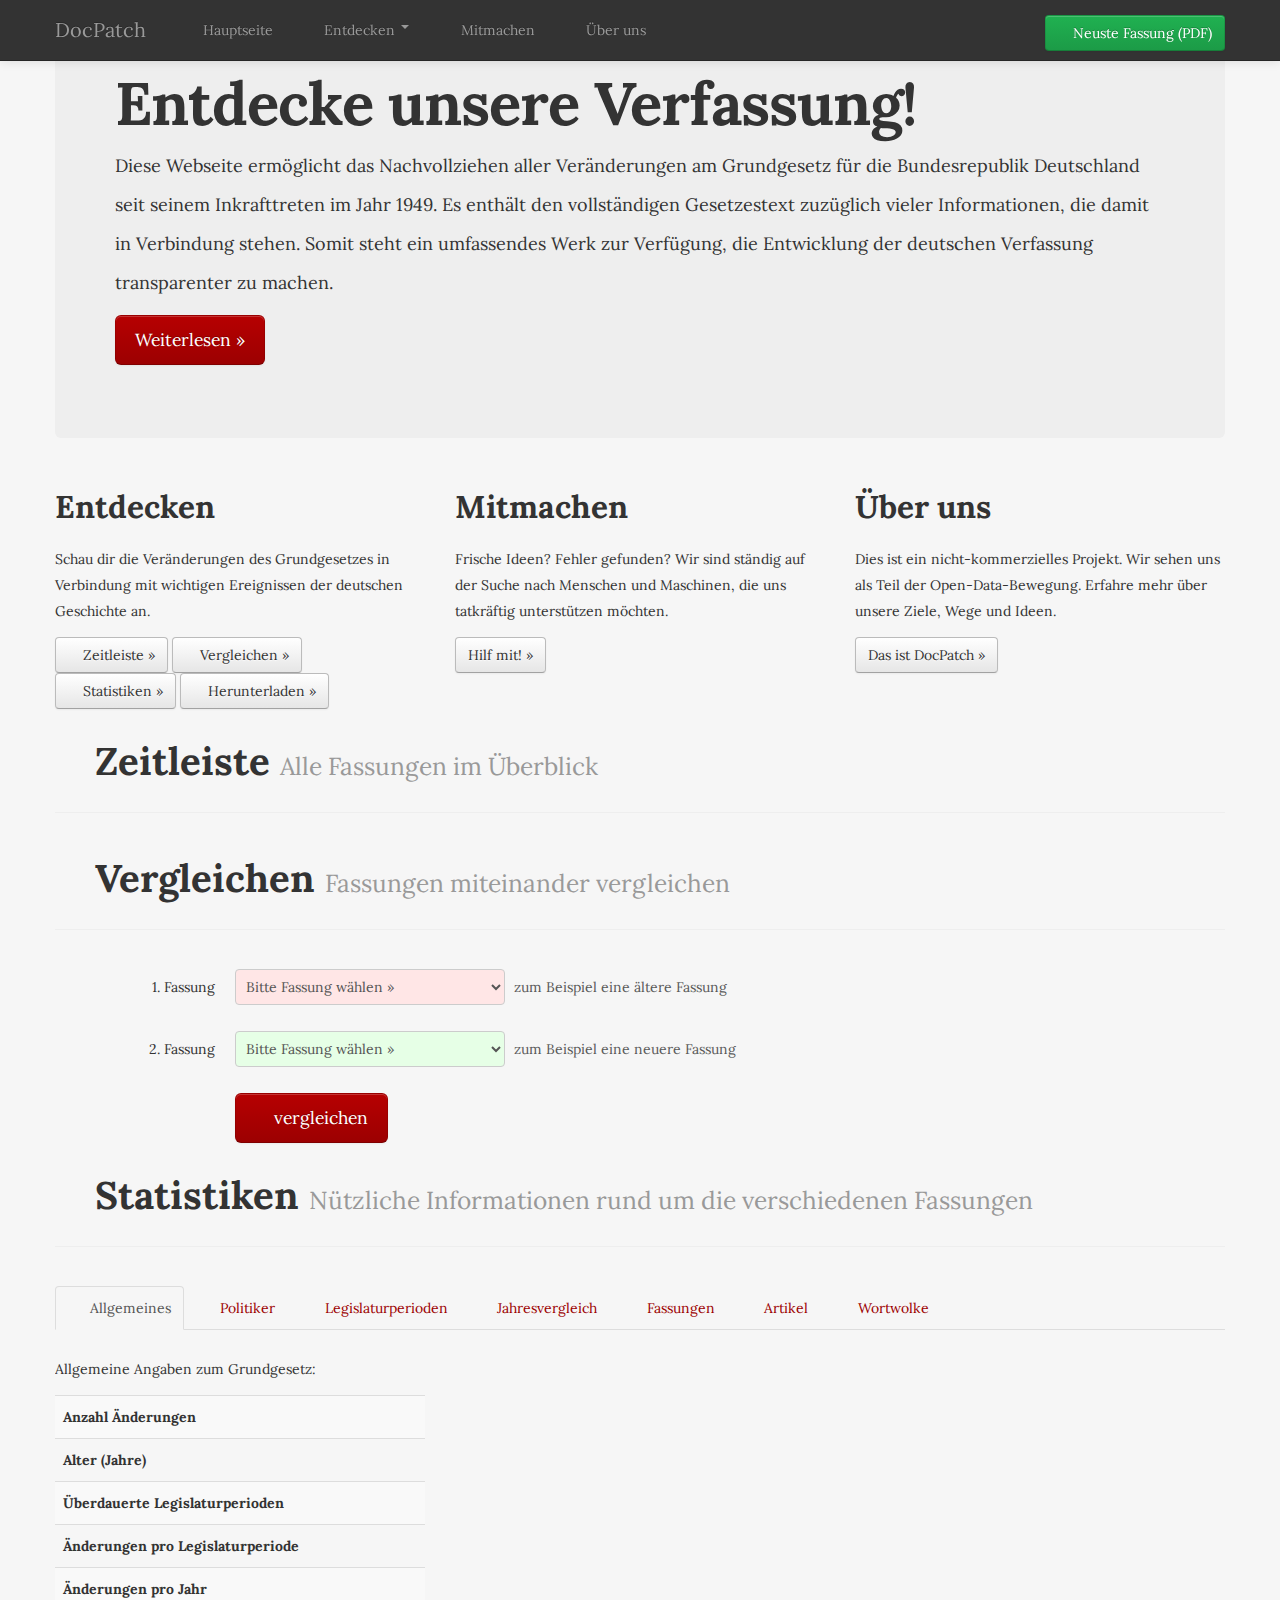
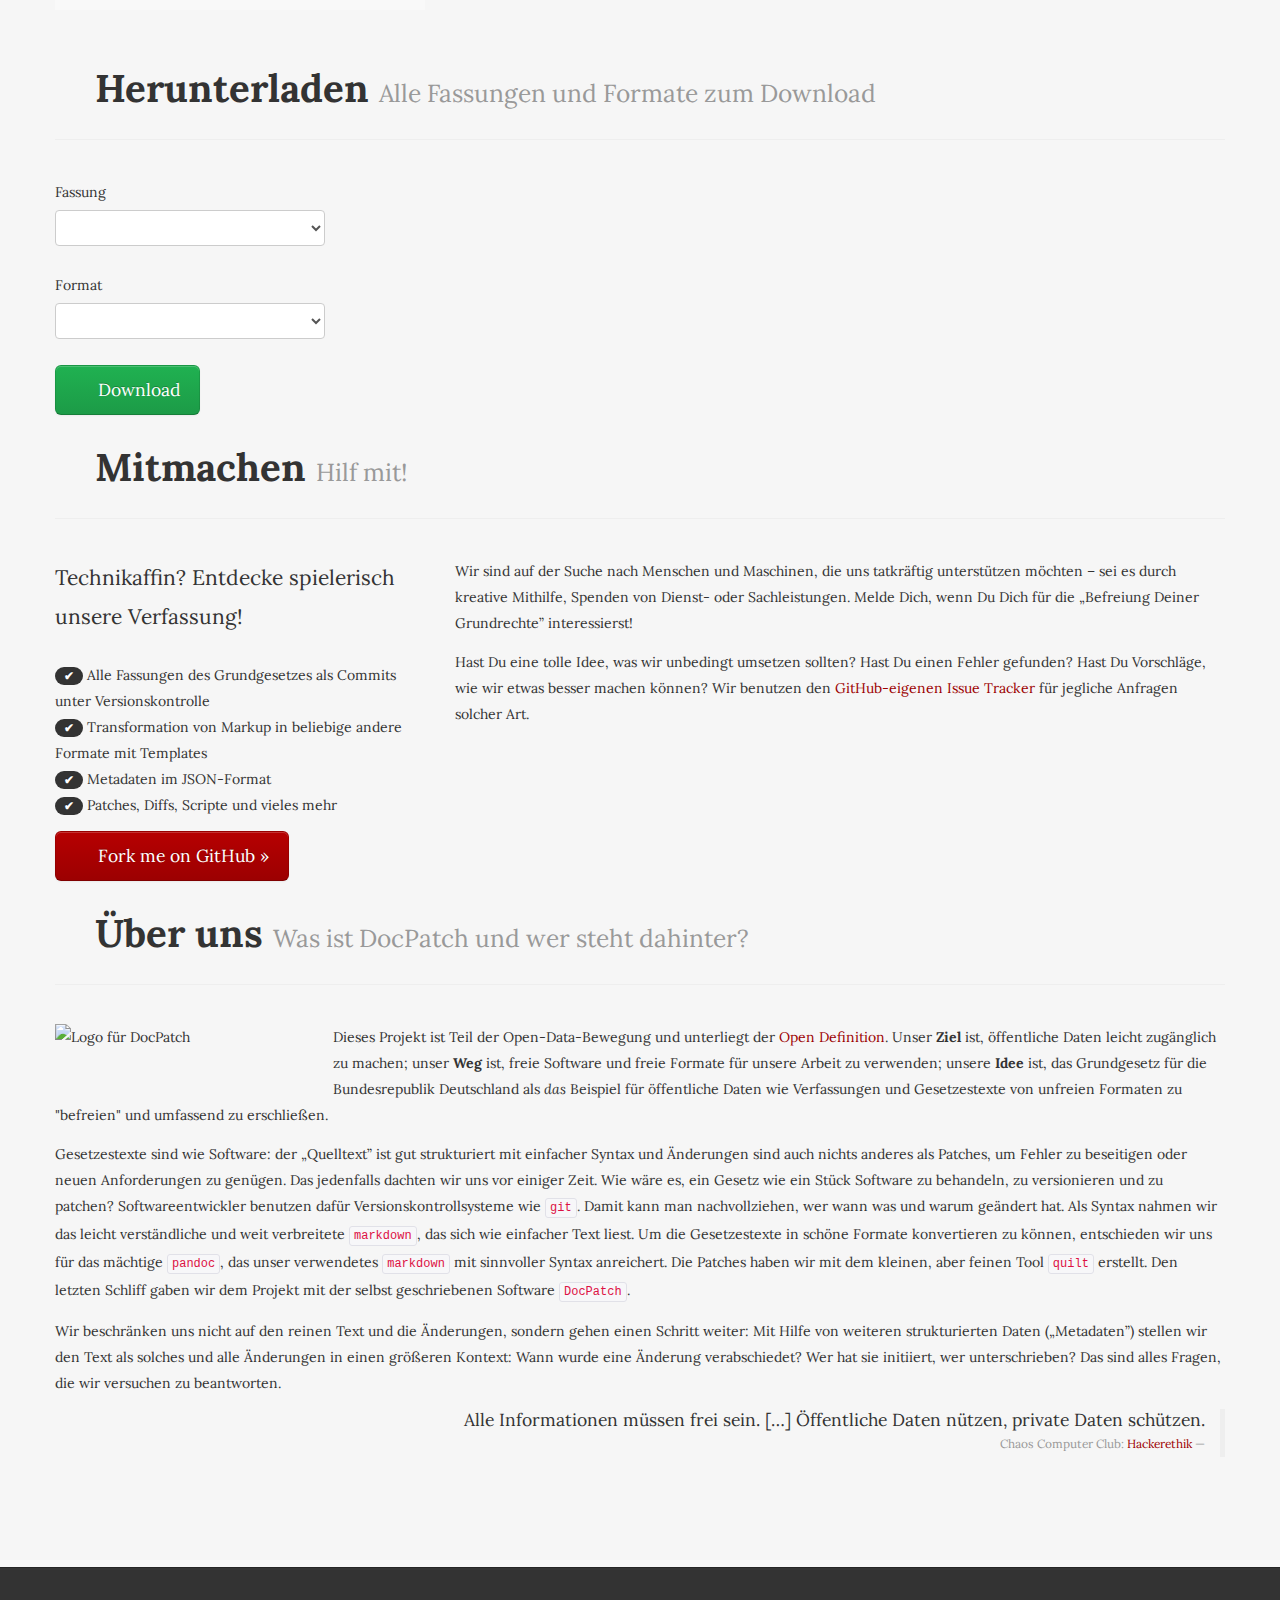
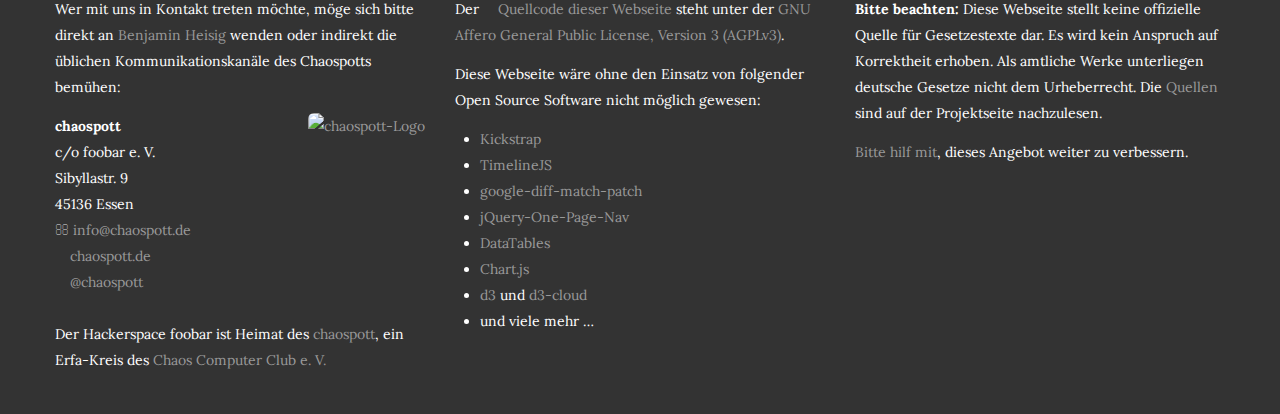
==== commit 1834878f: "fixed email and some https" ====
--- a/index.html
+++ b/index.html
@@ -377,8 +377,8 @@
                     c/o foobar e.&nbsp;V.<br />
                     Sibyllastr. 9<br />
                     45136 Essen<br />
-                    <a href="mailto:info@chaospott.dde" title="info@chaospott.de"><i class="icon-envelope"></i> info@die-foobar.de</a><br />
-                    <a href="http://chaospott.de/" title="http://chaospott.de/"><i class="icon-globe"></i> chaospott.de</a><br />
+                    <a href="mailto:info@chaospott.de" title="info@chaospott.de"><i class="icon-envelope"></i> info@chaospott.de</a><br />
+                    <a href="https://chaospott.de/" title="https://chaospott.de/"><i class="icon-globe"></i> chaospott.de</a><br />
                     <a href="https://twitter.com/chaospott" title="Twitter"><i class="icon-twitter"></i> @chaospott</a>
                 </address>
 
